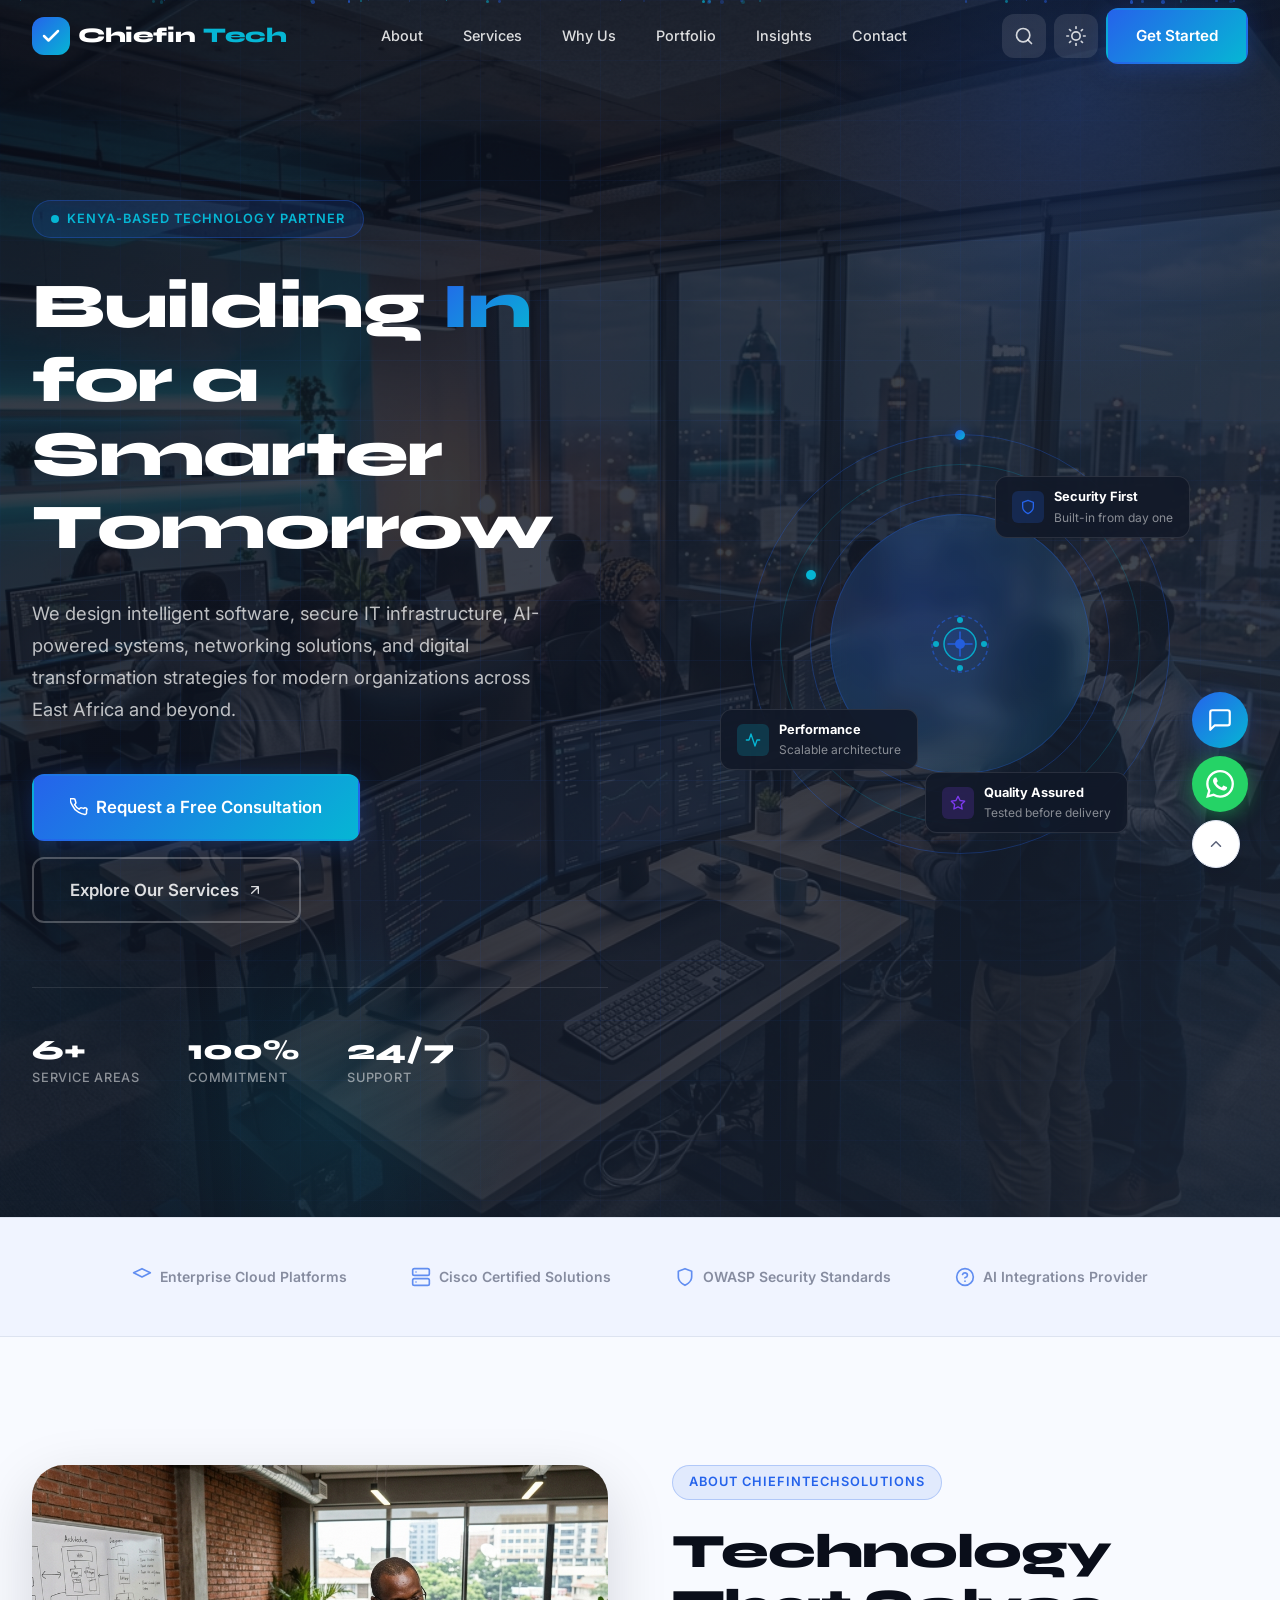
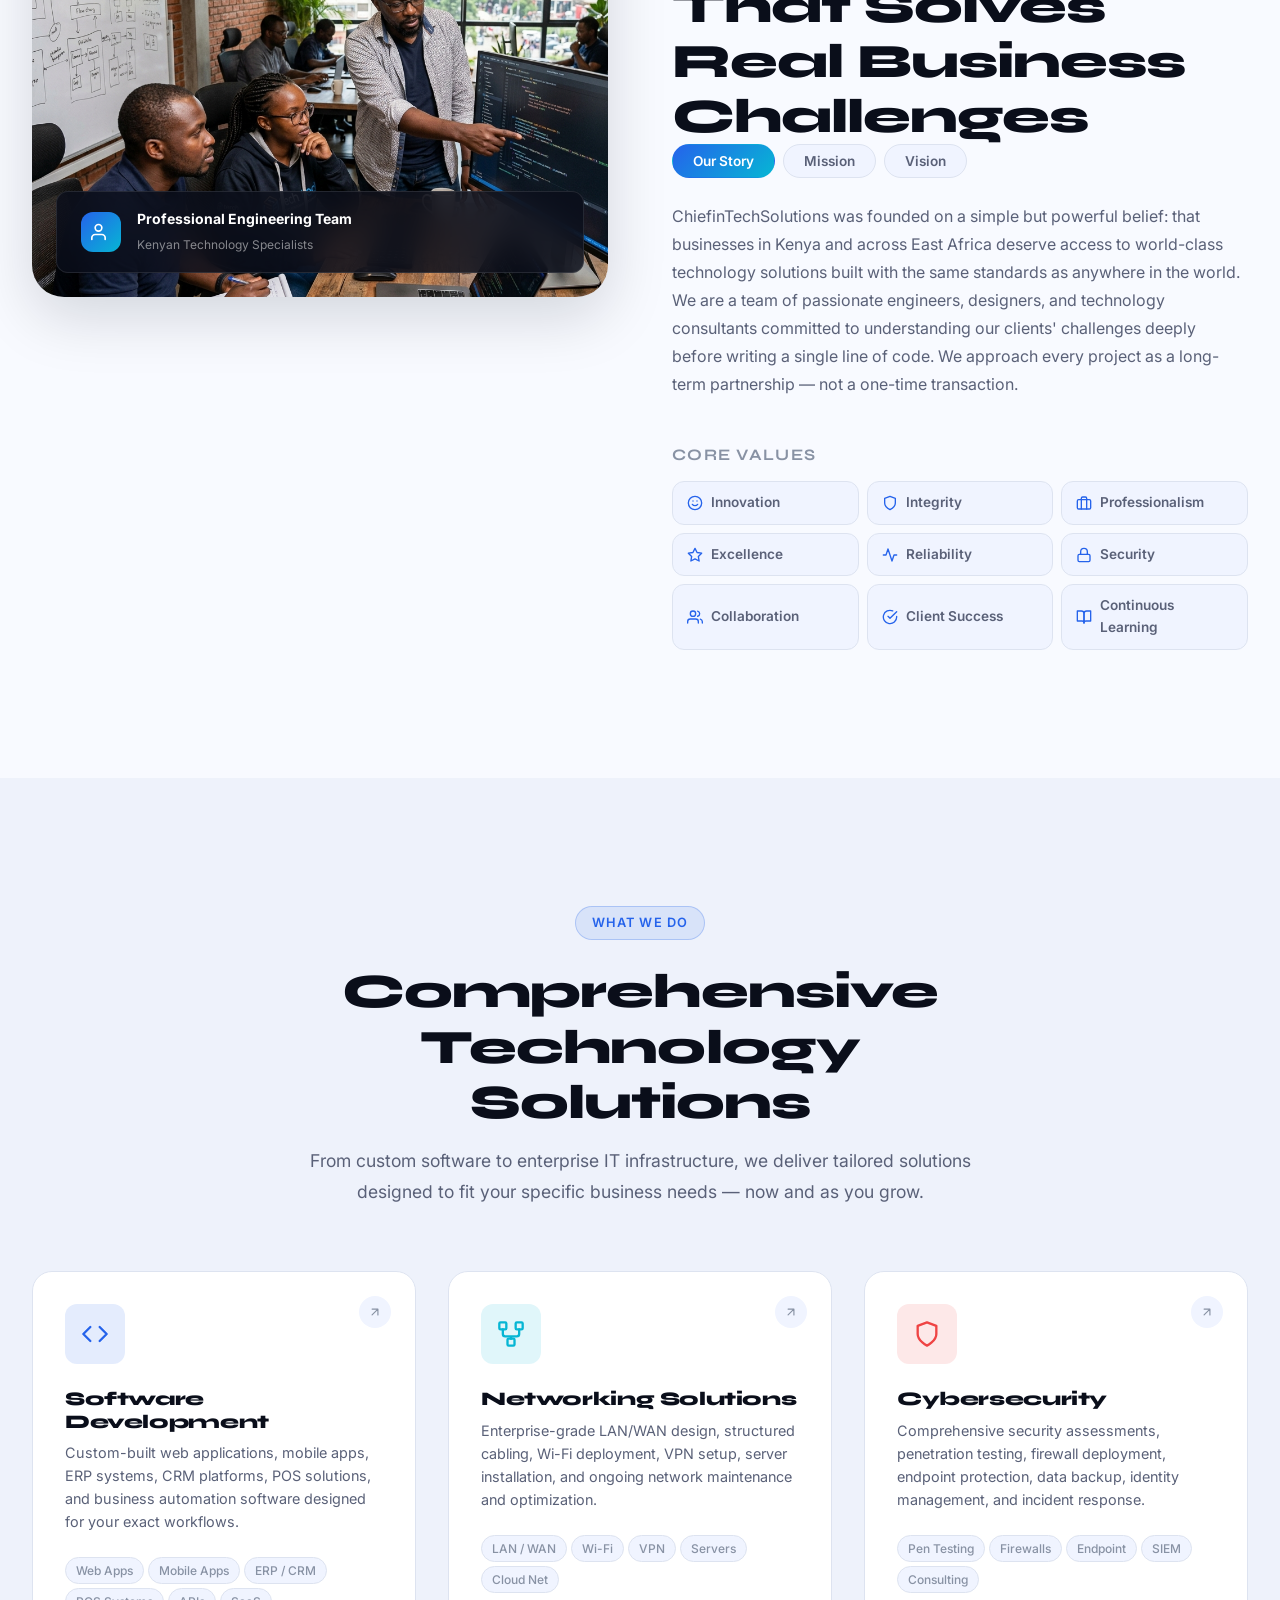
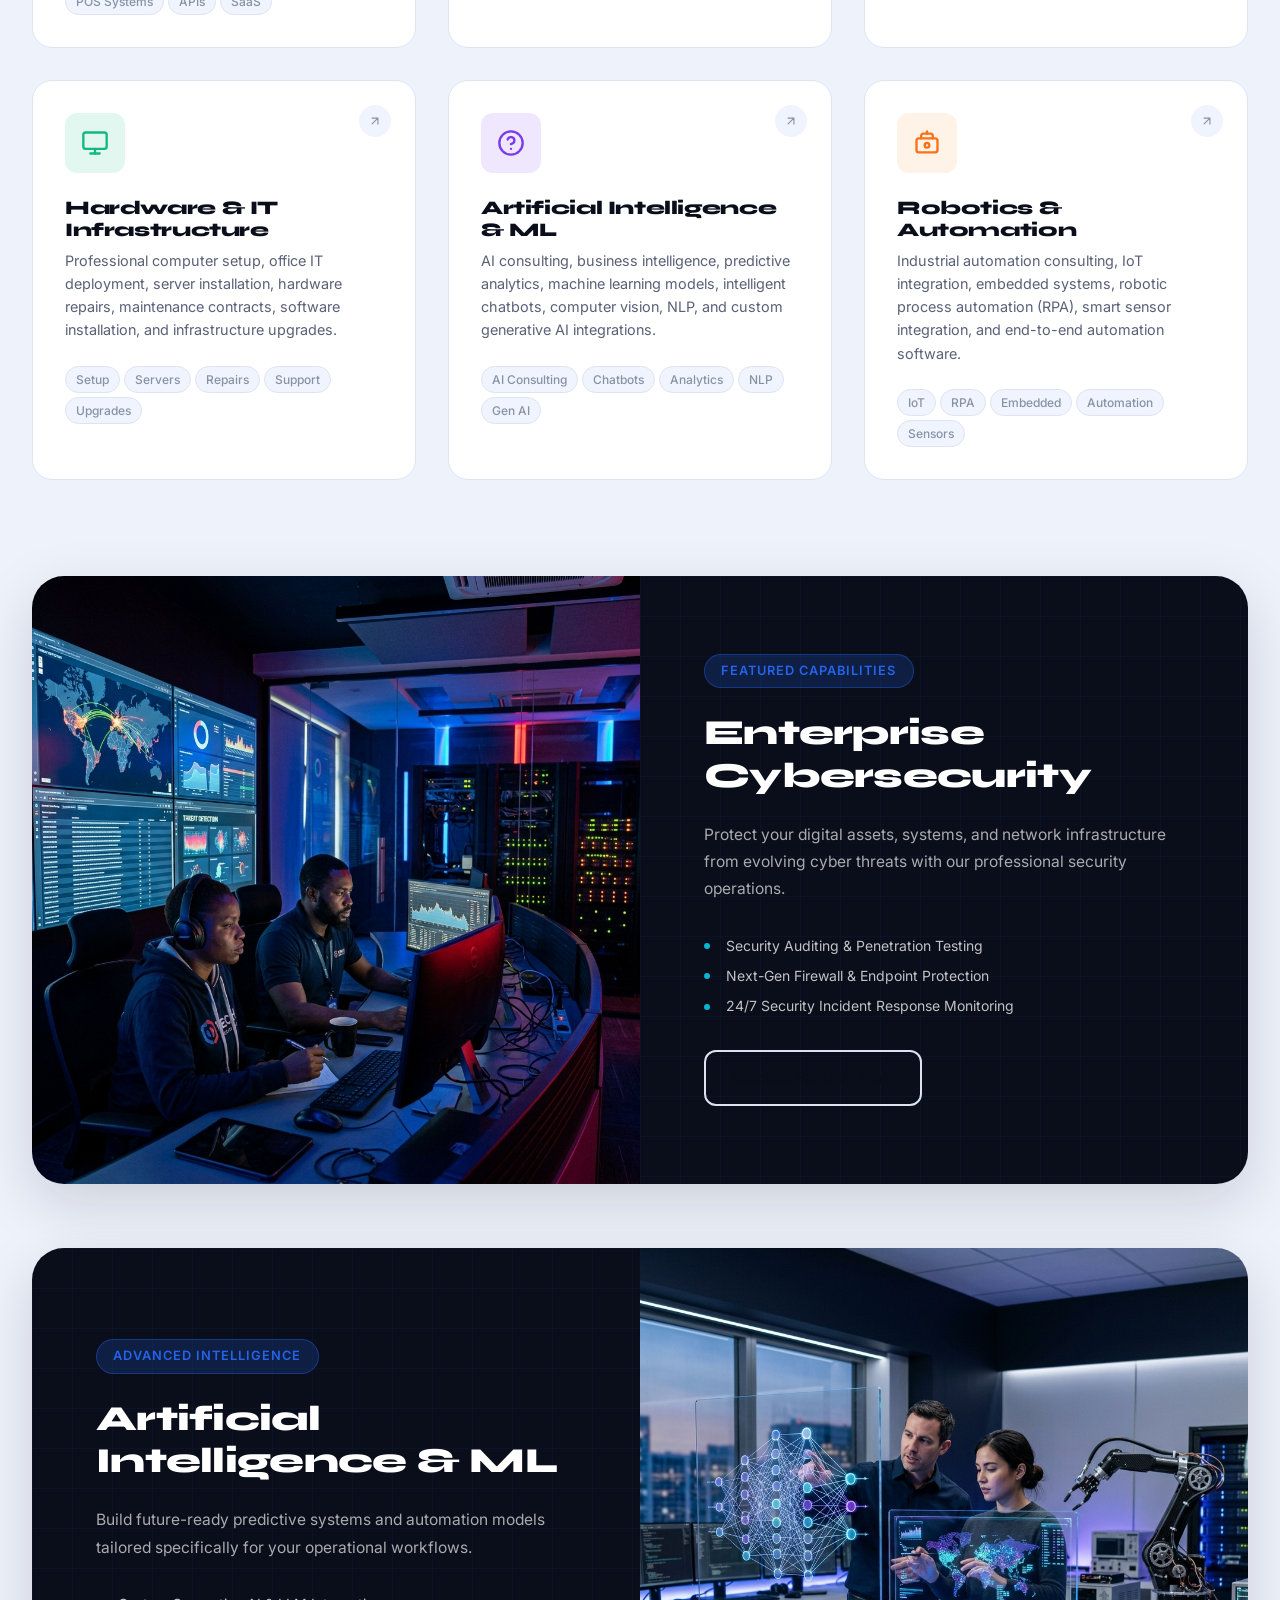
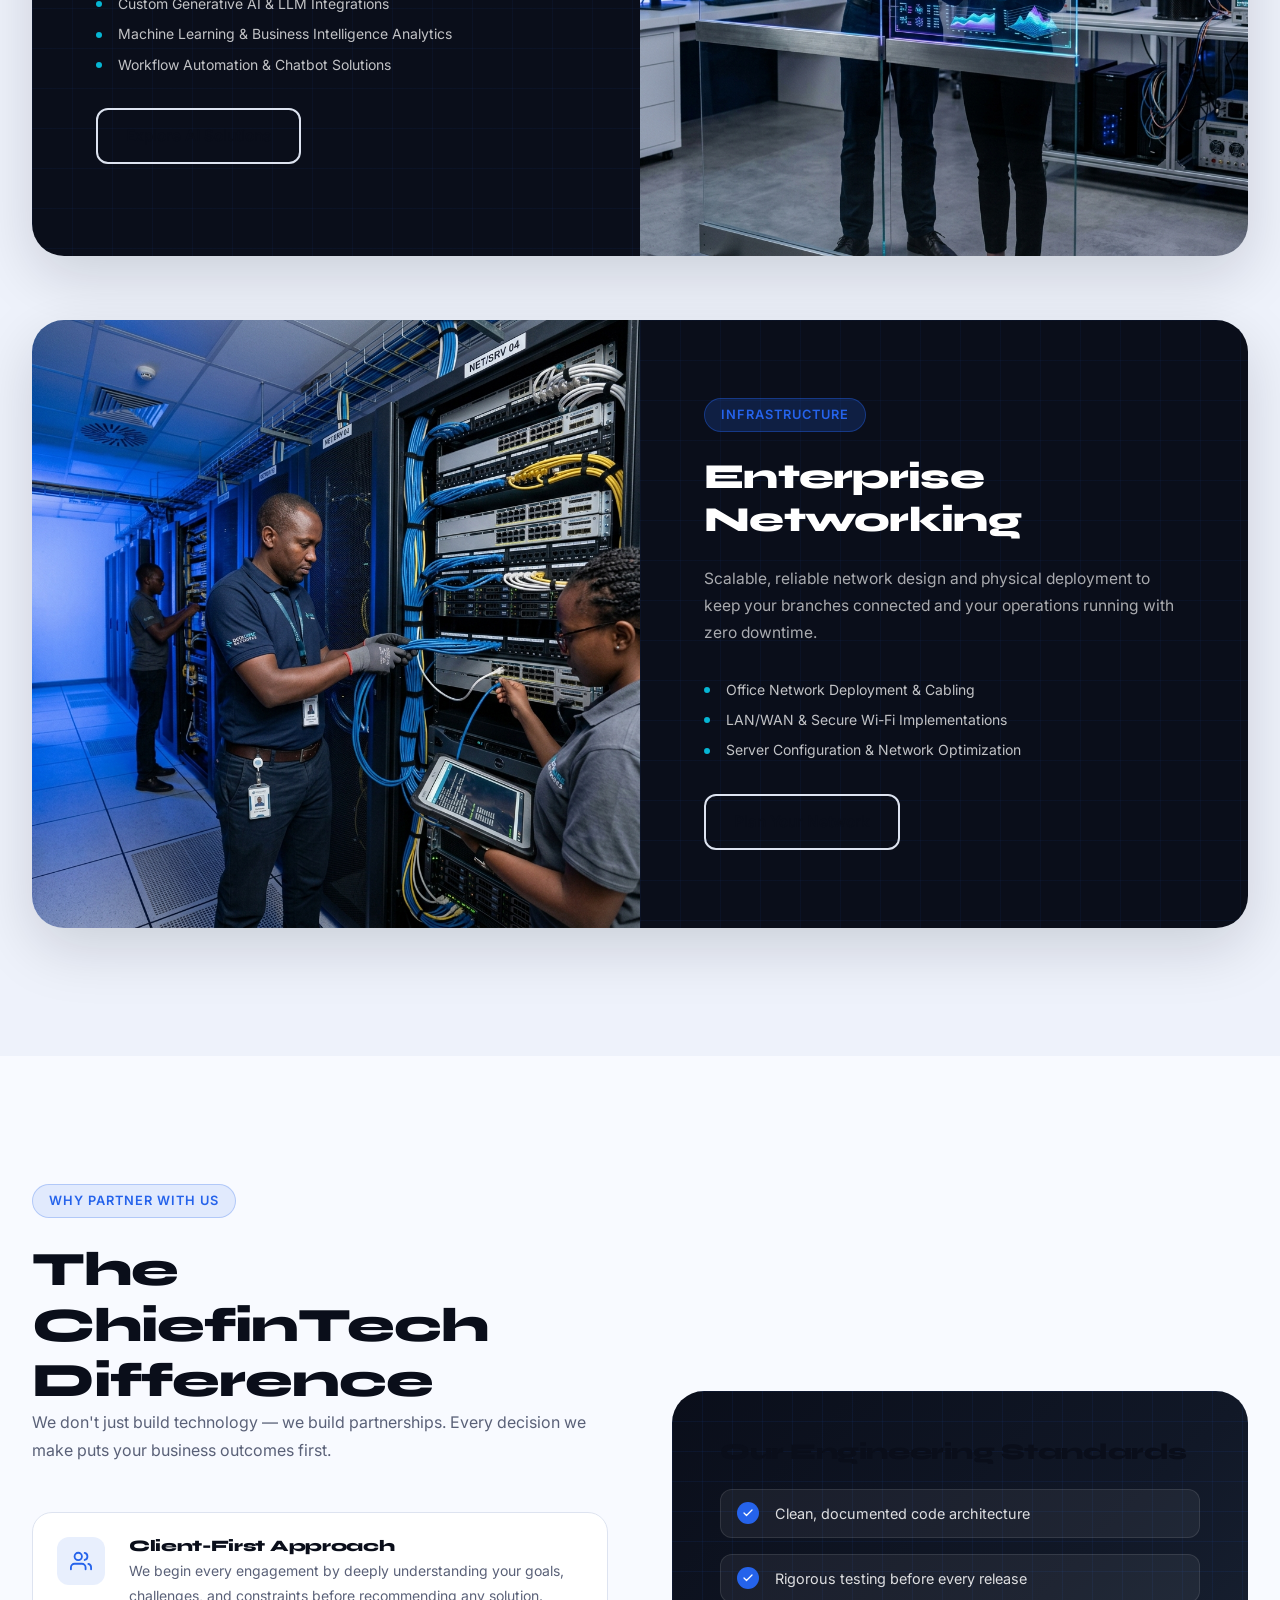
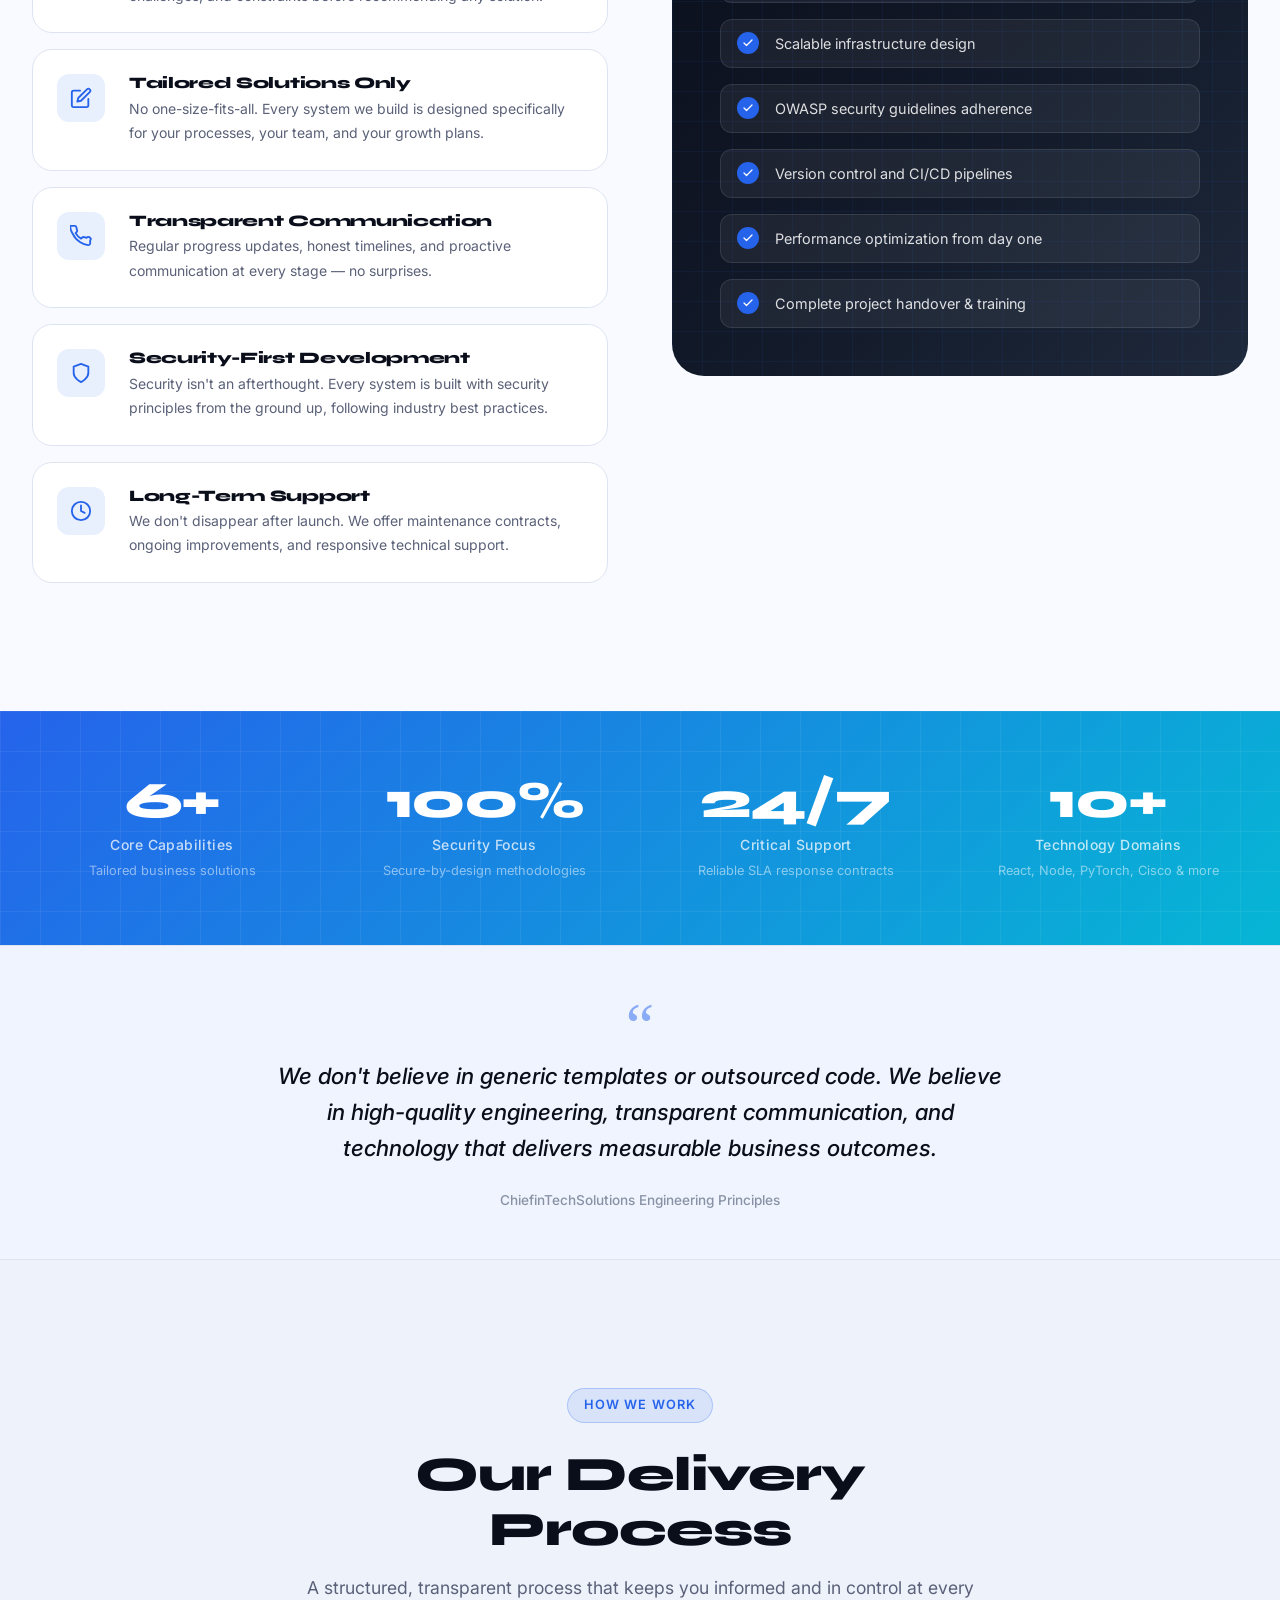
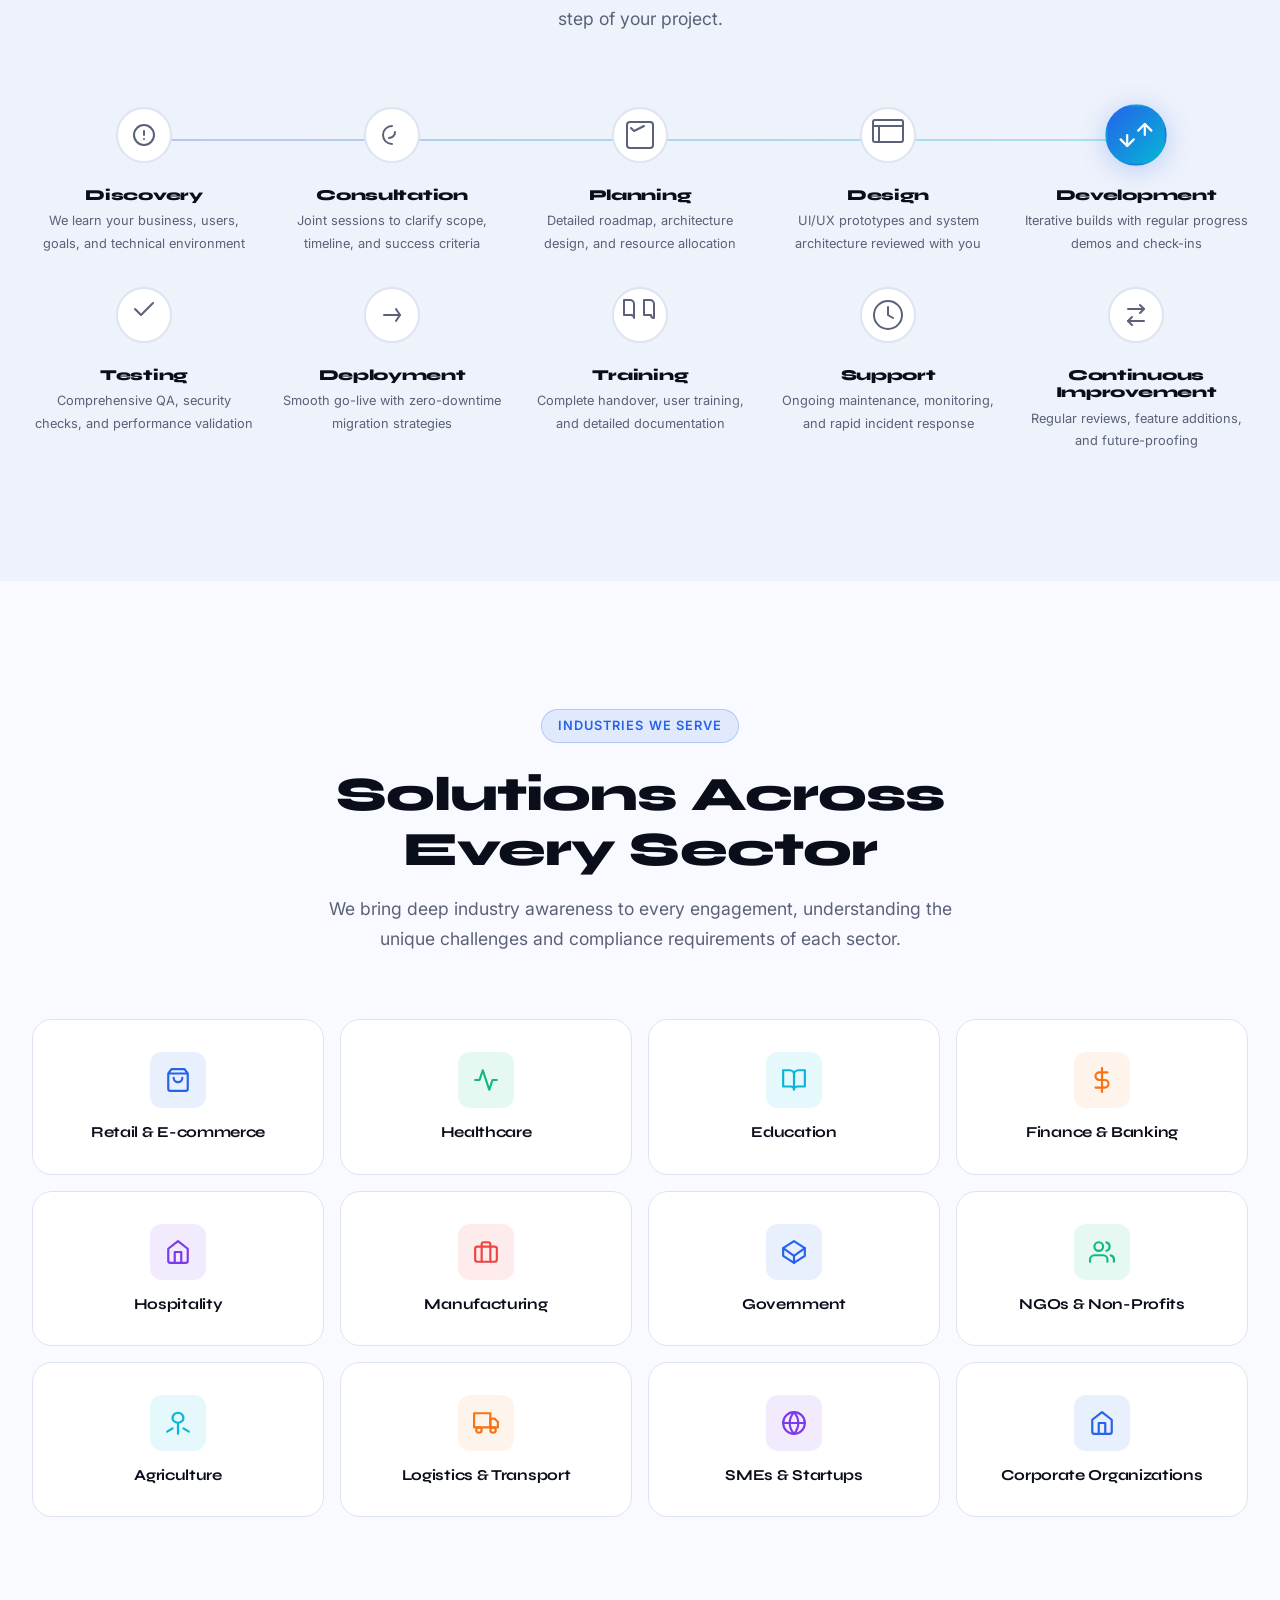
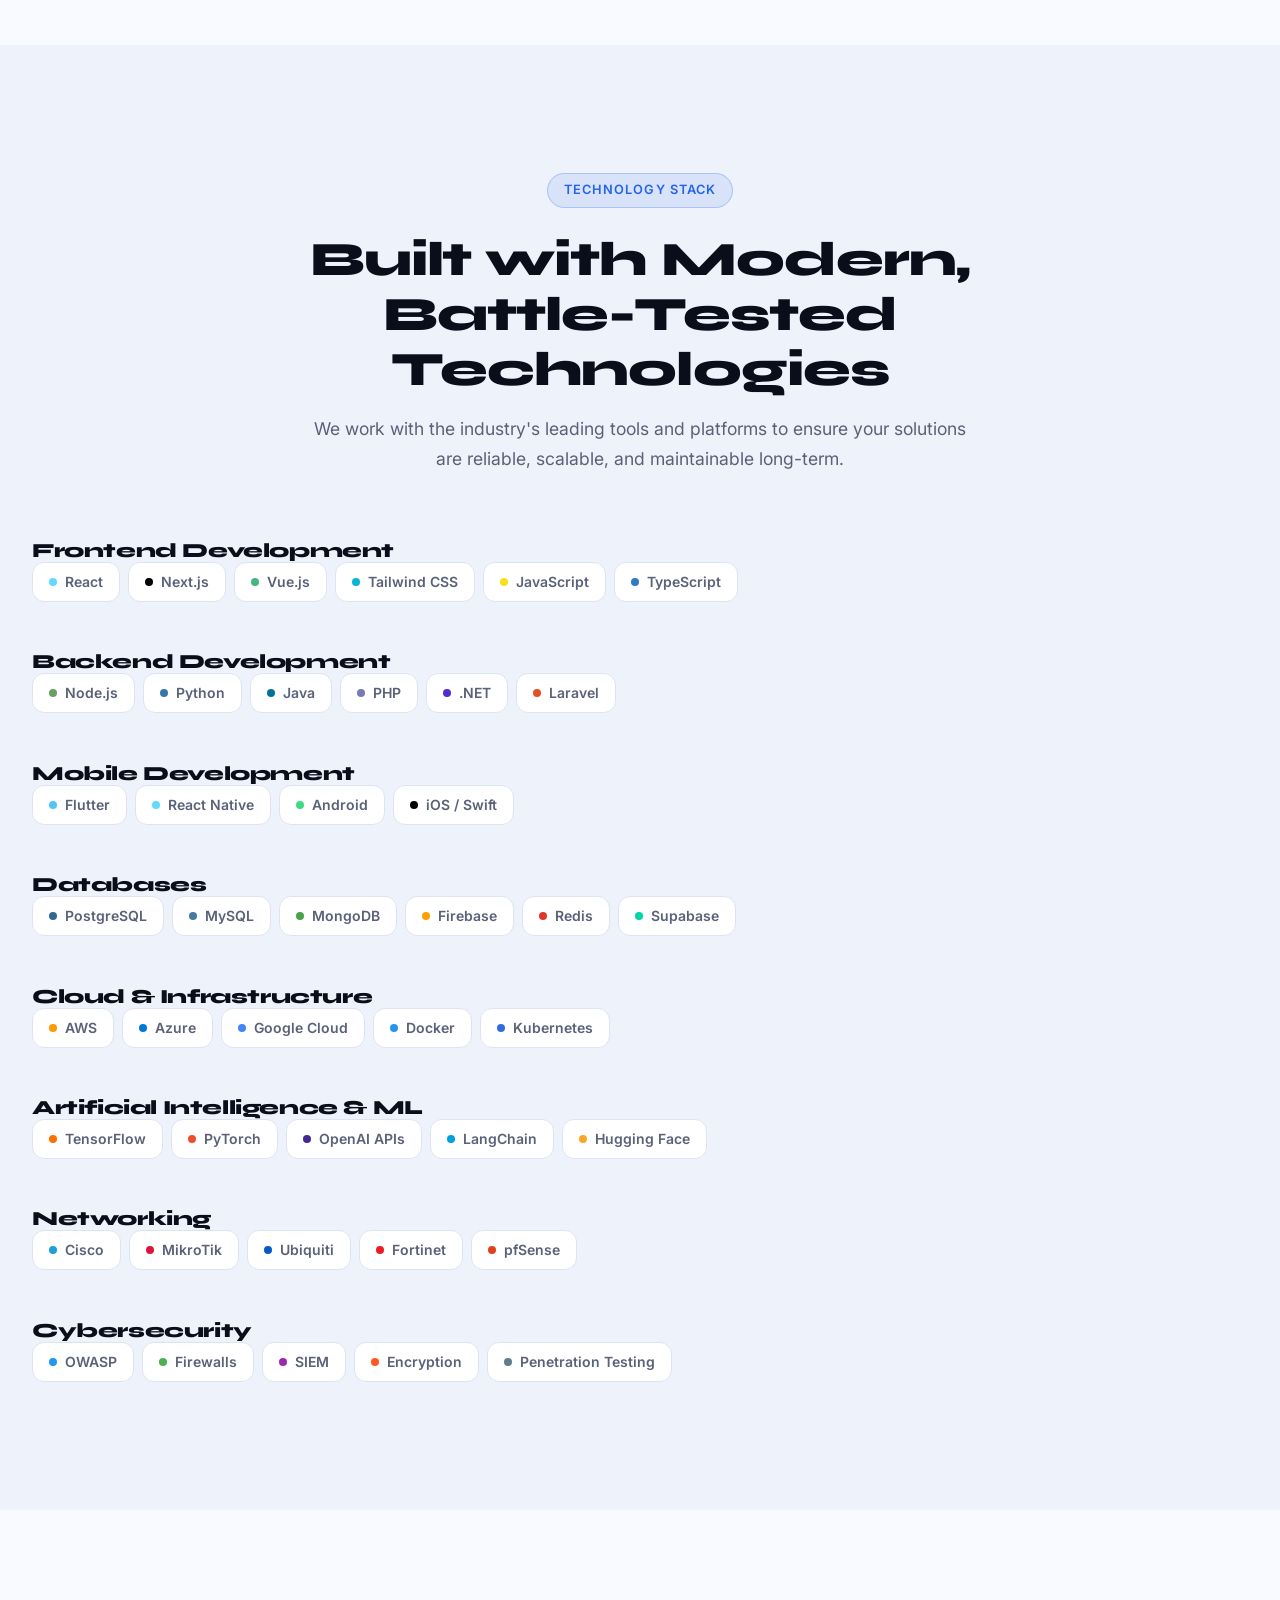
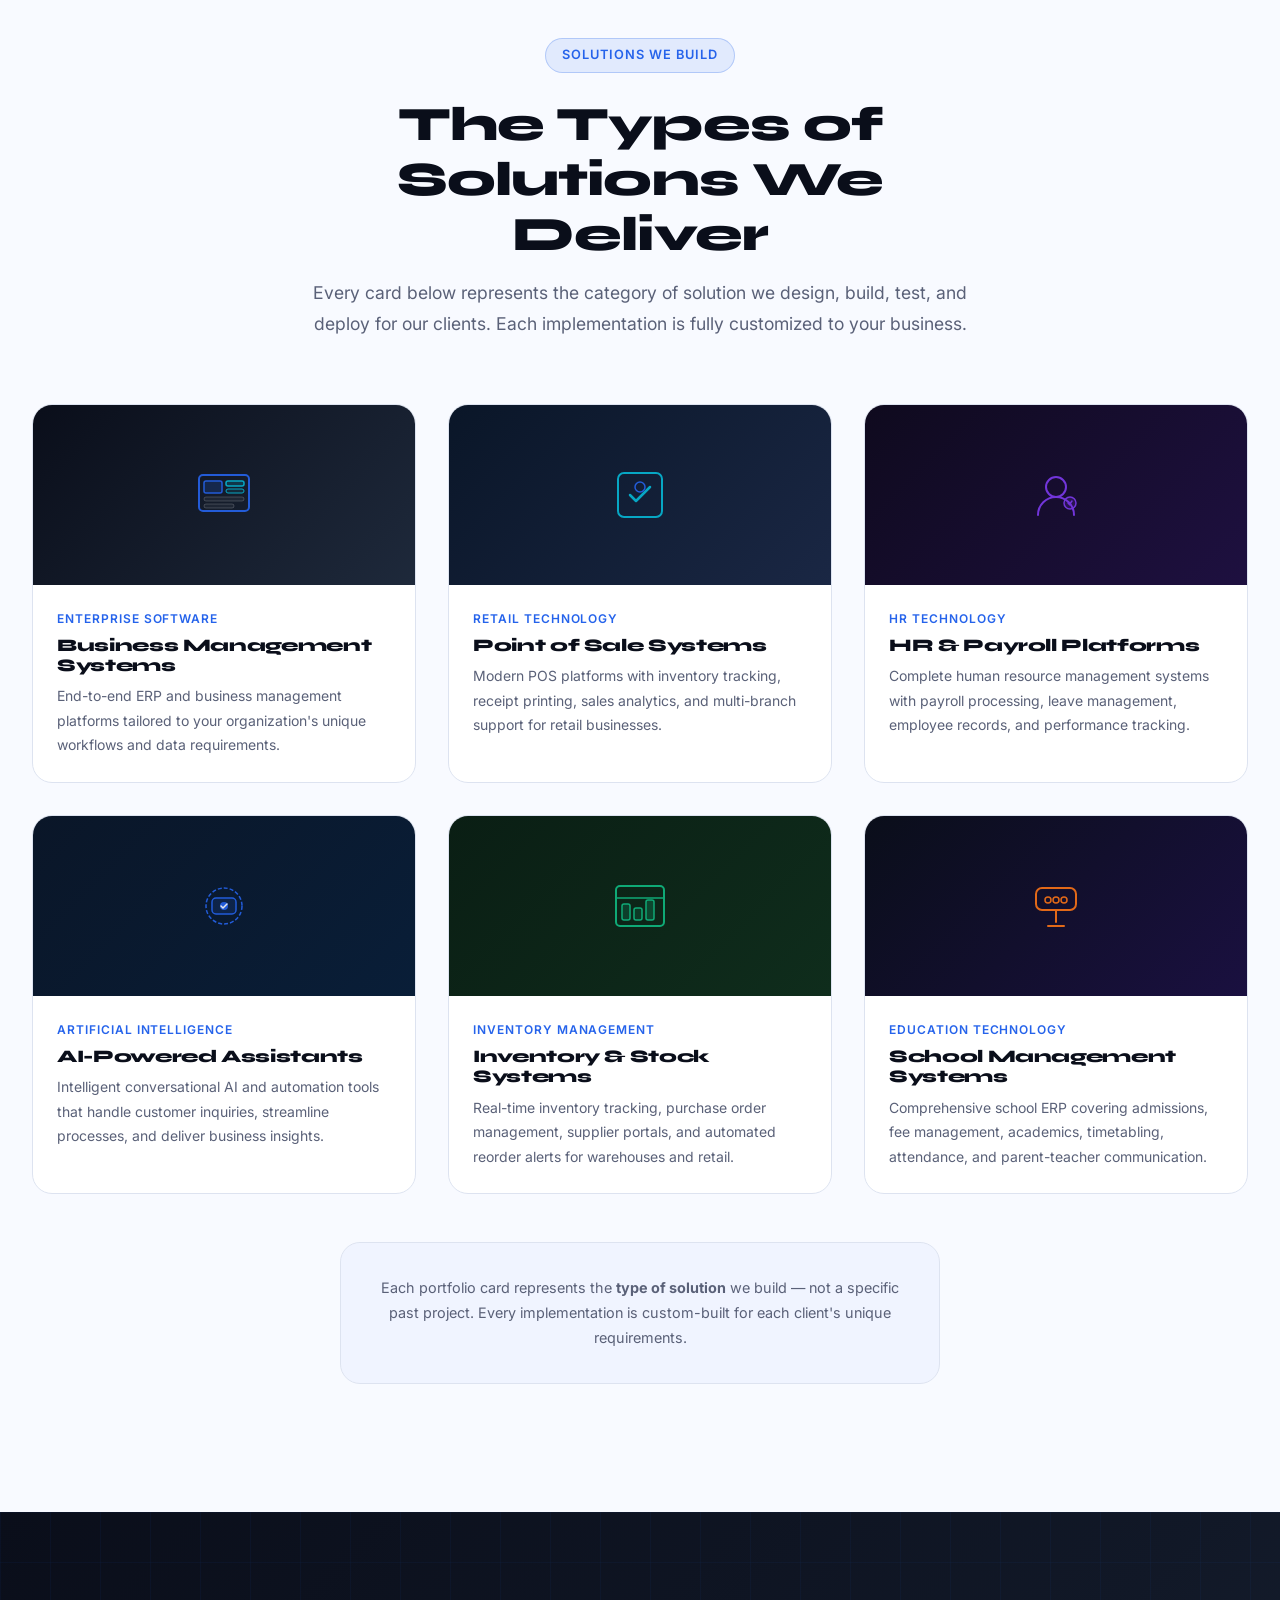
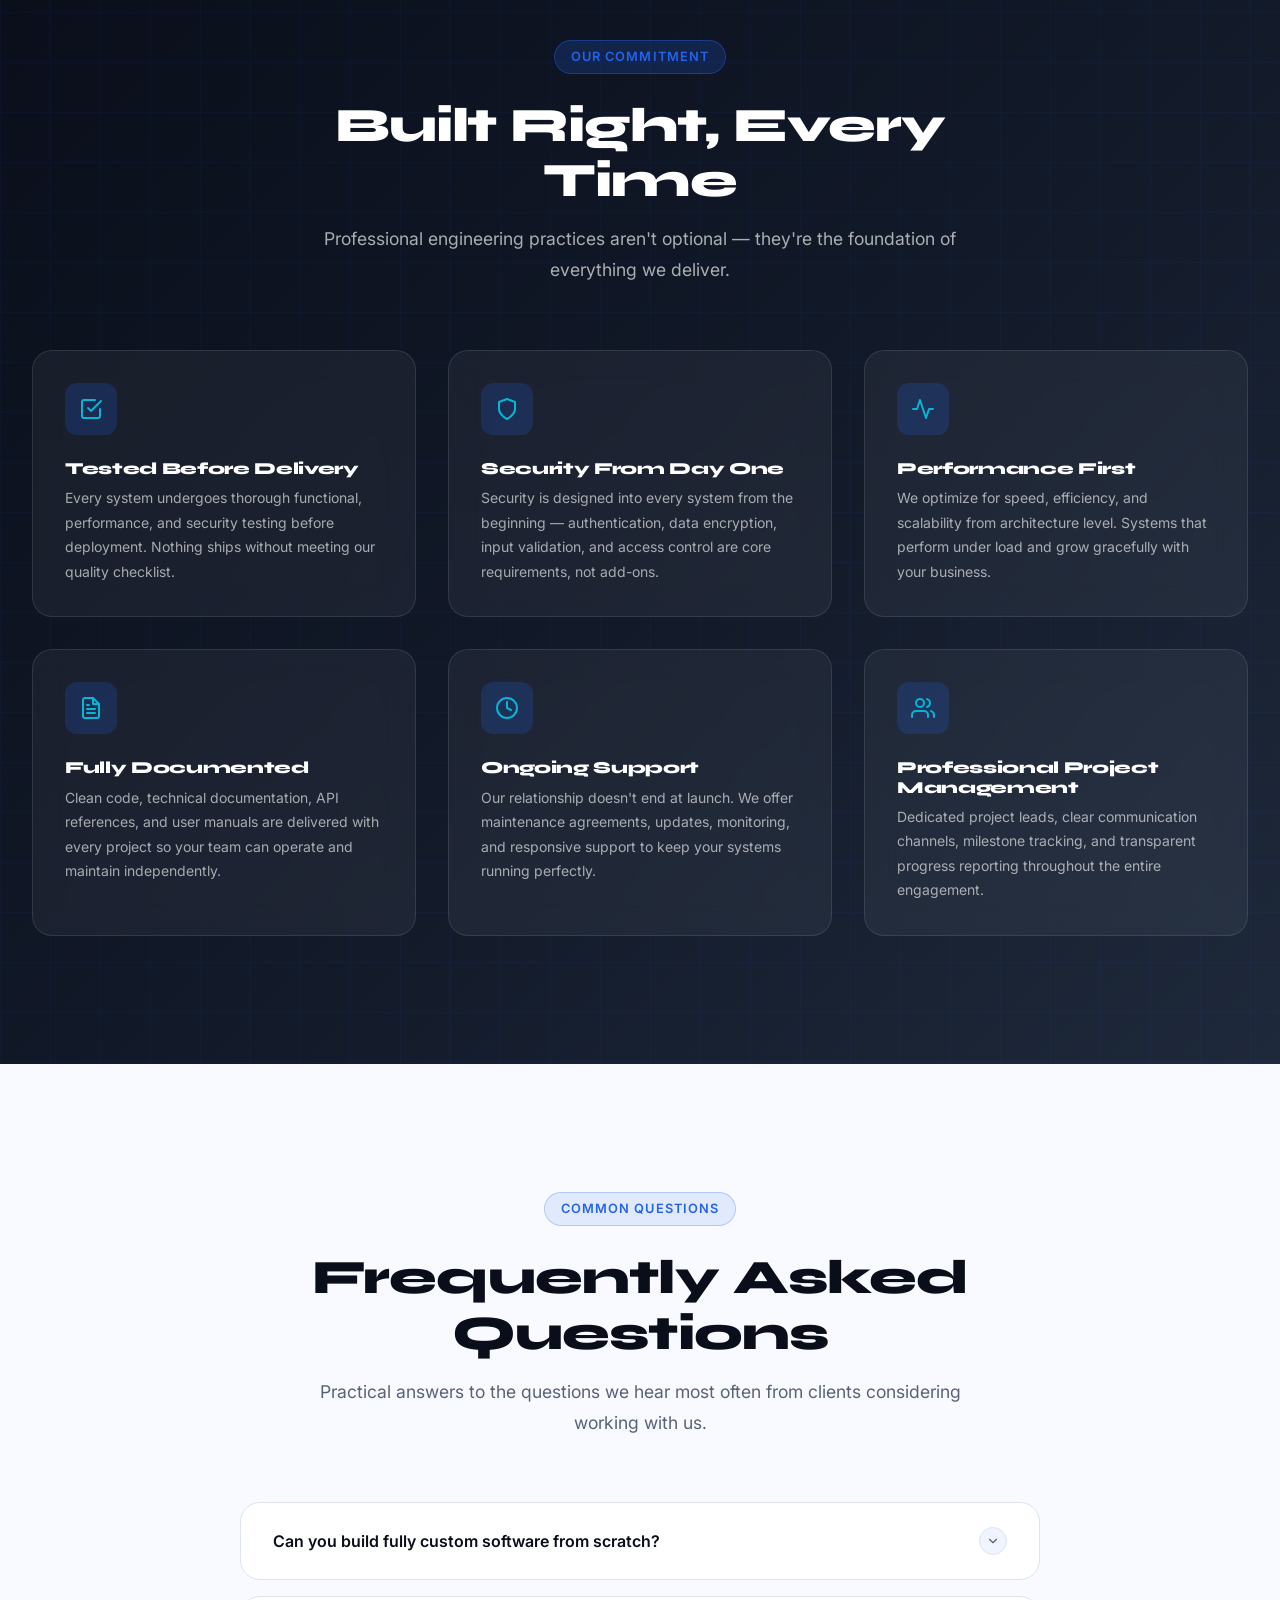
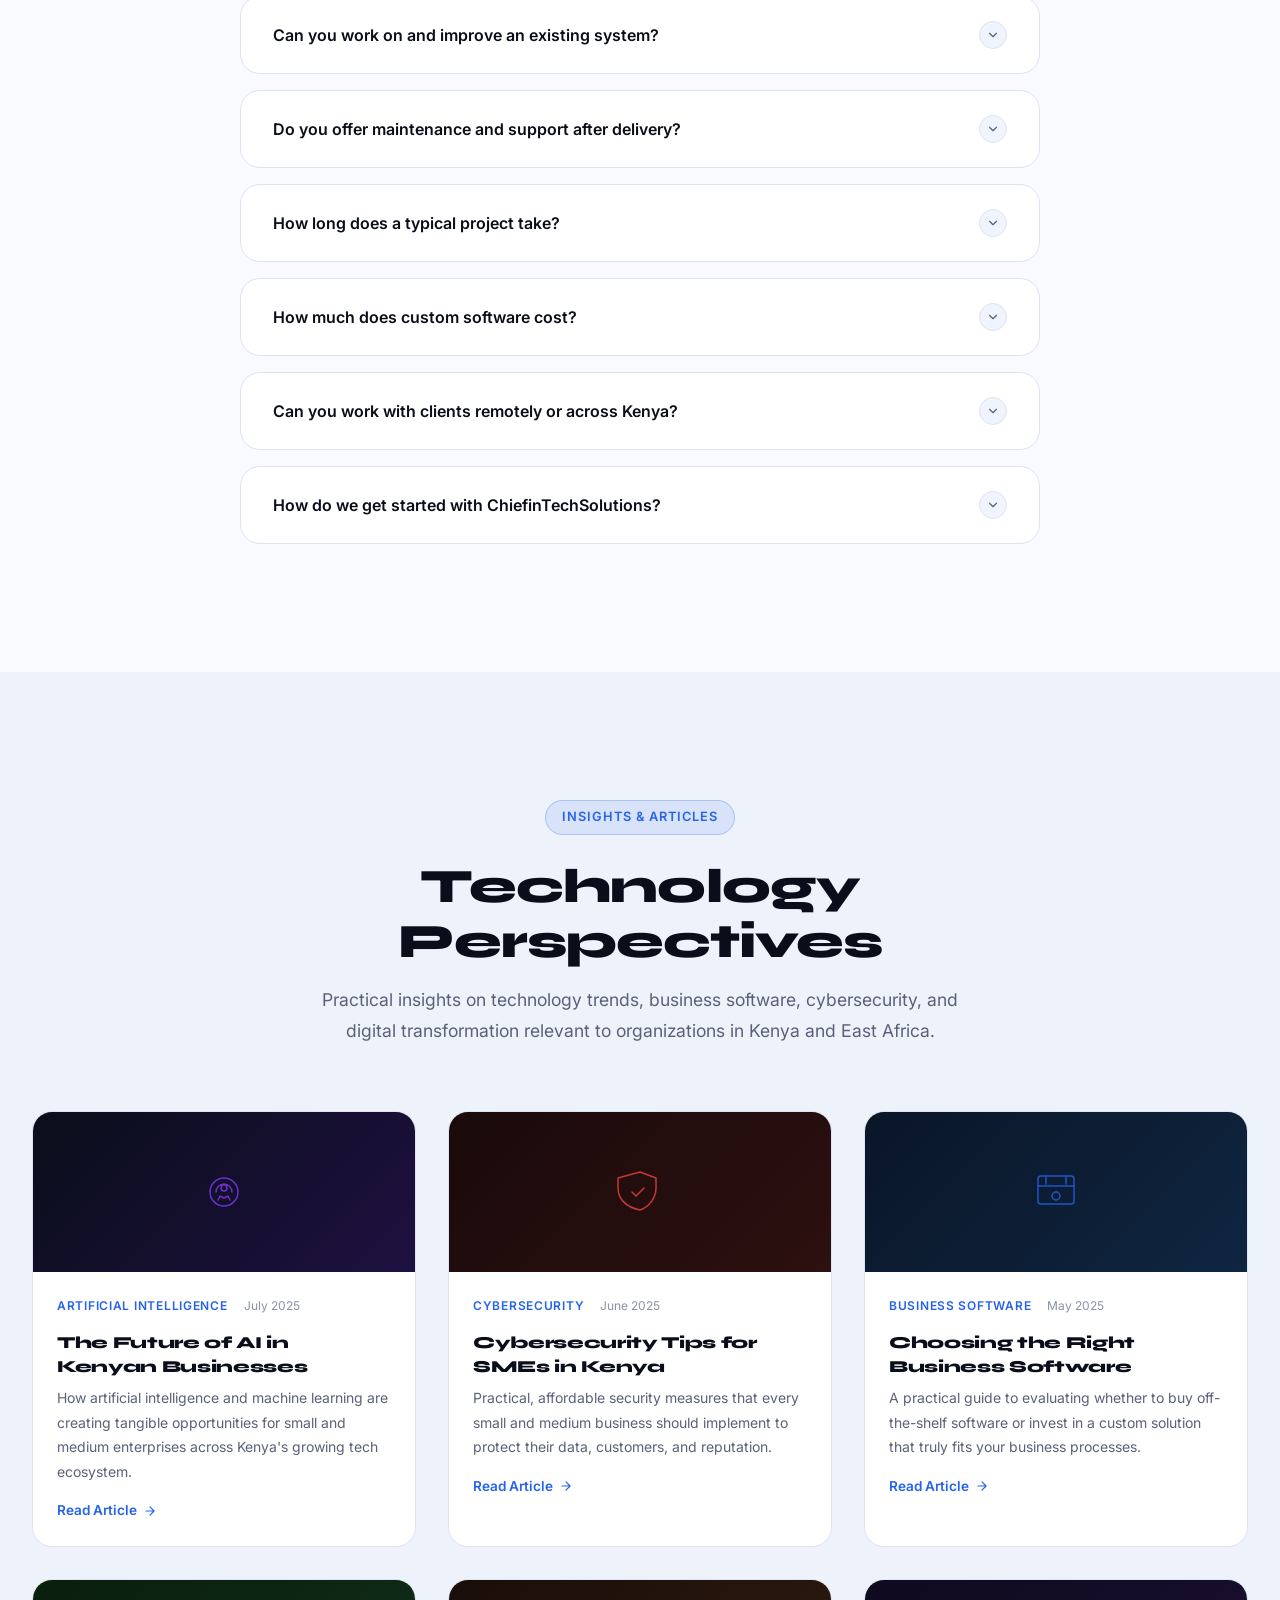
==== index.html @ 6965e2b1 "🚀 Initial commit — ChiefinTechSolutions premium website - Full responsive landing page (index.html) " ====
<!DOCTYPE html>
<html lang="en" data-theme="dark">
<head>
  <meta charset="UTF-8" />
  <meta name="viewport" content="width=device-width, initial-scale=1.0" />
  <meta name="description" content="ChiefinTechSolutions — A Kenyan technology company delivering custom software, cybersecurity, AI, networking, and IT infrastructure solutions for modern organizations." />
  <meta name="keywords" content="software development Kenya, cybersecurity Nairobi, IT solutions Kenya, custom software, web development, AI solutions, networking Kenya" />
  <meta property="og:title" content="ChiefinTechSolutions | Technology Solutions for Modern Organizations" />
  <meta property="og:description" content="We design and build intelligent software, secure IT infrastructure, AI systems, and digital transformation solutions for businesses across Kenya." />
  <meta property="og:type" content="website" />
  <title>ChiefinTechSolutions | Technology Solutions for Modern Organizations</title>
  <link rel="stylesheet" href="css/main.css" />
  <link rel="stylesheet" href="css/animations.css" />
  <link rel="icon" type="image/svg+xml" href="data:image/svg+xml,<svg xmlns='http://www.w3.org/2000/svg' viewBox='0 0 32 32'><rect width='32' height='32' rx='8' fill='%232563eb'/><path d='M8 16l6 6 10-12' stroke='white' stroke-width='2.5' stroke-linecap='round' stroke-linejoin='round' fill='none'/></svg>" />
</head>
<body>

<!-- ── Loading Screen ──────────────────────────────────────── -->
<div id="loading-screen" role="status" aria-label="Loading ChiefinTechSolutions">
  <div class="loader-logo">Chiefin<span>Tech</span></div>
  <div class="loader-bar">
    <div class="loader-bar-fill"></div>
  </div>
  <p style="color:rgba(255,255,255,0.35);font-size:0.8rem;font-family:'Inter',sans-serif;">Initializing solutions…</p>
</div>

<!-- ── Navigation ─────────────────────────────────────────── -->
<nav id="navbar" role="navigation" aria-label="Main navigation">
  <div class="nav-container">
    <a href="index.html" class="nav-logo" aria-label="ChiefinTechSolutions Home">
      <div class="logo-icon" aria-hidden="true">
        <svg viewBox="0 0 22 22" fill="none" xmlns="http://www.w3.org/2000/svg">
          <path d="M4 11L8.5 15.5L18 6" stroke="white" stroke-width="2.5" stroke-linecap="round" stroke-linejoin="round"/>
        </svg>
      </div>
      Chiefin<span>Tech</span>
    </a>

    <div class="nav-links" role="list">
      <a href="#about"      class="nav-link" role="listitem">About</a>
      <a href="#services"   class="nav-link" role="listitem">Services</a>
      <a href="#why-us"     class="nav-link" role="listitem">Why Us</a>
      <a href="#portfolio"  class="nav-link" role="listitem">Portfolio</a>
      <a href="#blog"       class="nav-link" role="listitem">Insights</a>
      <a href="#contact"    class="nav-link" role="listitem">Contact</a>
    </div>

    <div class="nav-actions">
      <button id="search-btn" class="theme-toggle" aria-label="Open search">
        <svg viewBox="0 0 24 24" fill="none" stroke="currentColor" stroke-width="2" stroke-linecap="round" stroke-linejoin="round" aria-hidden="true"><circle cx="11" cy="11" r="8"/><path d="M21 21l-4.35-4.35"/></svg>
      </button>
      <button id="theme-toggle" class="theme-toggle" aria-label="Toggle dark/light mode">
        <svg class="icon-sun" viewBox="0 0 24 24" fill="none" stroke="currentColor" stroke-width="2" stroke-linecap="round" stroke-linejoin="round" aria-hidden="true"><circle cx="12" cy="12" r="5"/><line x1="12" y1="1" x2="12" y2="3"/><line x1="12" y1="21" x2="12" y2="23"/><line x1="4.22" y1="4.22" x2="5.64" y2="5.64"/><line x1="18.36" y1="18.36" x2="19.78" y2="19.78"/><line x1="1" y1="12" x2="3" y2="12"/><line x1="21" y1="12" x2="23" y2="12"/><line x1="4.22" y1="19.78" x2="5.64" y2="18.36"/><line x1="18.36" y1="5.64" x2="19.78" y2="4.22"/></svg>
        <svg class="icon-moon" viewBox="0 0 24 24" fill="none" stroke="currentColor" stroke-width="2" stroke-linecap="round" stroke-linejoin="round" aria-hidden="true"><path d="M21 12.79A9 9 0 1111.21 3 7 7 0 0021 12.79z"/></svg>
      </button>
      <a href="#contact" class="btn btn-primary" id="nav-cta" aria-label="Get a free consultation">Get Started</a>
      <button class="nav-hamburger" id="hamburger" aria-label="Toggle mobile menu" aria-expanded="false">
        <span></span><span></span><span></span>
      </button>
    </div>
  </div>
</nav>

<!-- Mobile Menu -->
<div class="nav-mobile" id="nav-mobile" role="menu">
  <a href="#about"     class="nav-link" role="menuitem">About</a>
  <a href="#services"  class="nav-link" role="menuitem">Services</a>
  <a href="#why-us"    class="nav-link" role="menuitem">Why Us</a>
  <a href="#portfolio" class="nav-link" role="menuitem">Portfolio</a>
  <a href="#blog"      class="nav-link" role="menuitem">Insights</a>
  <a href="#contact"   class="nav-link" role="menuitem">Contact</a>
  <a href="#contact"   class="btn btn-primary">Get a Free Consultation</a>
</div>

<!-- ── Hero Section ───────────────────────────────────────── -->
<section id="hero" aria-label="Hero section">
  <div class="hero-photo-bg" aria-hidden="true"></div>
  <div class="hero-bg" aria-hidden="true">
    <div class="hero-grid"></div>
    <div class="hero-glow-1"></div>
    <div class="hero-glow-2"></div>
    <!-- Particles generated by JS -->
    <div class="particles" id="particles"></div>
  </div>

  <div class="hero-content">
    <div class="hero-text">
      <div class="hero-badge">
        <span class="hero-badge-dot" aria-hidden="true"></span>
        Kenya-Based Technology Partner
      </div>

      <h1>Building <span class="highlight">Innovative Technology</span> for a Smarter Tomorrow</h1>

      <p>We design intelligent software, secure IT infrastructure, AI-powered systems, networking solutions, and digital transformation strategies for modern organizations across East Africa and beyond.</p>

      <div class="hero-cta">
        <a href="#contact" class="btn btn-primary btn-lg btn-ripple" id="hero-cta-primary">
          <svg width="18" height="18" viewBox="0 0 24 24" fill="none" stroke="currentColor" stroke-width="2" stroke-linecap="round" stroke-linejoin="round" aria-hidden="true"><path d="M22 16.92v3a2 2 0 01-2.18 2 19.79 19.79 0 01-8.63-3.07A19.5 19.5 0 013.07 9.81a19.79 19.79 0 01-3.07-8.67A2 2 0 012 1h3a2 2 0 012 1.72 12.84 12.84 0 00.7 2.81 2 2 0 01-.45 2.11L6.09 8.91a16 16 0 006 6l1.27-1.27a2 2 0 012.11-.45 12.84 12.84 0 002.81.7A2 2 0 0122 16.92z"/></svg>
          Request a Free Consultation
        </a>
        <a href="#services" class="btn btn-outline btn-lg">
          Explore Our Services
          <svg width="16" height="16" viewBox="0 0 24 24" fill="none" stroke="currentColor" stroke-width="2" stroke-linecap="round" stroke-linejoin="round" aria-hidden="true"><path d="M7 17L17 7M17 7H7M17 7v10"/></svg>
        </a>
      </div>

      <div class="hero-stats" aria-label="Company highlights">
        <div class="hero-stat">
          <div class="hero-stat-value">6+</div>
          <div class="hero-stat-label">Service Areas</div>
        </div>
        <div class="hero-stat">
          <div class="hero-stat-value">100%</div>
          <div class="hero-stat-label">Commitment</div>
        </div>
        <div class="hero-stat">
          <div class="hero-stat-value">24/7</div>
          <div class="hero-stat-label">Support</div>
        </div>
      </div>
    </div>

    <div class="hero-visual" aria-hidden="true">
      <div class="hero-orb">
        <div class="hero-orb-ring"><span class="hero-orb-dot"></span></div>
        <div class="hero-orb-ring"><span class="hero-orb-dot"></span></div>
        <div class="hero-orb-ring"><span class="hero-orb-dot"></span></div>
        <div class="hero-orb-core">
          <!-- Tech circuit SVG -->
          <svg viewBox="0 0 80 80" fill="none" xmlns="http://www.w3.org/2000/svg">
            <circle cx="40" cy="40" r="28" stroke="#2563eb" stroke-width="1.5" stroke-dasharray="4 3" opacity="0.6"/>
            <circle cx="40" cy="40" r="16" fill="rgba(37,99,235,0.15)" stroke="#06b6d4" stroke-width="1.5"/>
            <path d="M28 40h24M40 28v24" stroke="#2563eb" stroke-width="1.5" stroke-linecap="round"/>
            <circle cx="40" cy="40" r="5" fill="#2563eb"/>
            <circle cx="64" cy="40" r="3" fill="#06b6d4"/>
            <circle cx="40" cy="16" r="3" fill="#06b6d4"/>
            <circle cx="16" cy="40" r="3" fill="#06b6d4"/>
            <circle cx="40" cy="64" r="3" fill="#06b6d4"/>
          </svg>
        </div>

        <!-- Floating info cards -->
        <div class="hero-float-card">
          <div class="hfc-icon" style="background:rgba(37,99,235,0.2);">
            <svg width="16" height="16" viewBox="0 0 24 24" fill="none" stroke="#2563eb" stroke-width="2" stroke-linecap="round" stroke-linejoin="round"><path d="M12 22s8-4 8-10V5l-8-3-8 3v7c0 6 8 10 8 10z"/></svg>
          </div>
          <div class="hfc-text">
            <strong>Security First</strong>
            <span>Built-in from day one</span>
          </div>
        </div>

        <div class="hero-float-card">
          <div class="hfc-icon" style="background:rgba(6,182,212,0.2);">
            <svg width="16" height="16" viewBox="0 0 24 24" fill="none" stroke="#06b6d4" stroke-width="2" stroke-linecap="round" stroke-linejoin="round"><polyline points="22 12 18 12 15 21 9 3 6 12 2 12"/></svg>
          </div>
          <div class="hfc-text">
            <strong>Performance</strong>
            <span>Scalable architecture</span>
          </div>
        </div>

        <div class="hero-float-card">
          <div class="hfc-icon" style="background:rgba(124,58,237,0.2);">
            <svg width="16" height="16" viewBox="0 0 24 24" fill="none" stroke="#7c3aed" stroke-width="2" stroke-linecap="round" stroke-linejoin="round"><polygon points="12 2 15.09 8.26 22 9.27 17 14.14 18.18 21.02 12 17.77 5.82 21.02 7 14.14 2 9.27 8.91 8.26 12 2"/></svg>
          </div>
          <div class="hfc-text">
            <strong>Quality Assured</strong>
            <span>Tested before delivery</span>
          </div>
        </div>
      </div>
    </div>
  </div>
</section>

<!-- ── Trust Strip ────────────────────────────────────────── -->
<section class="trust-strip" aria-label="Technology Partnerships">
  <div class="trust-strip-inner">
    <div class="trust-item">
      <svg viewBox="0 0 24 24" fill="none" stroke="currentColor" stroke-width="2" stroke-linecap="round" stroke-linejoin="round" aria-hidden="true"><polygon points="12 2 2 7 12 12 22 7 12 2"/></svg>
      <span>Enterprise Cloud Platforms</span>
    </div>
    <div class="trust-item">
      <svg viewBox="0 0 24 24" fill="none" stroke="currentColor" stroke-width="2" stroke-linecap="round" stroke-linejoin="round" aria-hidden="true"><rect x="2" y="2" width="20" height="8" rx="2" ry="2"/><rect x="2" y="14" width="20" height="8" rx="2" ry="2"/><line x1="6" y1="6" x2="6.01" y2="6"/><line x1="6" y1="18" x2="6.01" y2="18"/></svg>
      <span>Cisco Certified Solutions</span>
    </div>
    <div class="trust-item">
      <svg viewBox="0 0 24 24" fill="none" stroke="currentColor" stroke-width="2" stroke-linecap="round" stroke-linejoin="round" aria-hidden="true"><path d="M12 22s8-4 8-10V5l-8-3-8 3v7c0 6 8 10 8 10z"/></svg>
      <span>OWASP Security Standards</span>
    </div>
    <div class="trust-item">
      <svg viewBox="0 0 24 24" fill="none" stroke="currentColor" stroke-width="2" stroke-linecap="round" stroke-linejoin="round" aria-hidden="true"><path d="M9.09 9a3 3 0 015.83 1c0 2-3 3-3 3M12 17h.01"/><circle cx="12" cy="12" r="10"/></svg>
      <span>AI Integrations Provider</span>
    </div>
  </div>
</section>

<!-- ── About Section ───────────────────────────────────────── -->
<section id="about" class="section" aria-labelledby="about-heading">
  <div class="container">
    <div class="about-grid">
      <div class="about-visual reveal-left">
        <div class="about-photo-frame">
          <img src="assets/software_dev.png" alt="ChiefinTechSolutions engineering team collaborating in Nairobi workspace" loading="lazy" />
          <div class="about-photo-badge" aria-hidden="true">
            <div class="about-photo-badge-icon">
              <svg viewBox="0 0 24 24" fill="none" stroke="currentColor" stroke-width="2" stroke-linecap="round" stroke-linejoin="round"><path d="M17 21v-2a4 4 0 00-4-4H5a4 4 0 00-4 4v2"/><circle cx="9" cy="7" r="4"/></svg>
            </div>
            <div class="about-photo-badge-text">
              <strong>Professional Engineering Team</strong>
              <span>Kenyan Technology Specialists</span>
            </div>
          </div>
        </div>
      </div>

      <div class="about-content reveal-right">
        <div class="section-badge">About ChiefinTechSolutions</div>
        <h2 id="about-heading">Technology That Solves Real Business Challenges</h2>

        <div class="mv-tabs" role="tablist">
          <button class="mv-tab active" role="tab" aria-selected="true" data-tab="story">Our Story</button>
          <button class="mv-tab" role="tab" aria-selected="false" data-tab="mission">Mission</button>
          <button class="mv-tab" role="tab" aria-selected="false" data-tab="vision">Vision</button>
        </div>

        <div class="mv-panel active" id="tab-story" role="tabpanel">
          <p>ChiefinTechSolutions was founded on a simple but powerful belief: that businesses in Kenya and across East Africa deserve access to world-class technology solutions built with the same standards as anywhere in the world.</p>
          <p>We are a team of passionate engineers, designers, and technology consultants committed to understanding our clients' challenges deeply before writing a single line of code. We approach every project as a long-term partnership — not a one-time transaction.</p>
        </div>

        <div class="mv-panel" id="tab-mission" role="tabpanel">
          <p>To empower businesses, institutions, and organizations with innovative, secure, and scalable technology solutions that solve real-world challenges, improve operational efficiency, and enable sustainable growth — delivered with honesty, professionalism, and a deep commitment to quality.</p>
        </div>

        <div class="mv-panel" id="tab-vision" role="tabpanel">
          <p>To be the most trusted technology partner for organizations across East Africa and beyond — known for technical excellence, client-centered delivery, honest communication, and building systems that stand the test of time.</p>
        </div>

        <div class="about-values">
          <h4>Core Values</h4>
          <div class="values-grid stagger-children">
            <div class="value-item">
              <svg viewBox="0 0 24 24" fill="none" stroke="currentColor" stroke-width="2" stroke-linecap="round" stroke-linejoin="round" aria-hidden="true"><circle cx="12" cy="12" r="10"/><path d="M8 14s1.5 2 4 2 4-2 4-2"/><line x1="9" y1="9" x2="9.01" y2="9"/><line x1="15" y1="9" x2="15.01" y2="9"/></svg>
              Innovation
            </div>
            <div class="value-item">
              <svg viewBox="0 0 24 24" fill="none" stroke="currentColor" stroke-width="2" stroke-linecap="round" stroke-linejoin="round" aria-hidden="true"><path d="M12 22s8-4 8-10V5l-8-3-8 3v7c0 6 8 10 8 10z"/></svg>
              Integrity
            </div>
            <div class="value-item">
              <svg viewBox="0 0 24 24" fill="none" stroke="currentColor" stroke-width="2" stroke-linecap="round" stroke-linejoin="round" aria-hidden="true"><rect x="2" y="7" width="20" height="14" rx="2" ry="2"/><path d="M16 21V5a2 2 0 00-2-2h-4a2 2 0 00-2 2v16"/></svg>
              Professionalism
            </div>
            <div class="value-item">
              <svg viewBox="0 0 24 24" fill="none" stroke="currentColor" stroke-width="2" stroke-linecap="round" stroke-linejoin="round" aria-hidden="true"><polygon points="12 2 15.09 8.26 22 9.27 17 14.14 18.18 21.02 12 17.77 5.82 21.02 7 14.14 2 9.27 8.91 8.26 12 2"/></svg>
              Excellence
            </div>
            <div class="value-item">
              <svg viewBox="0 0 24 24" fill="none" stroke="currentColor" stroke-width="2" stroke-linecap="round" stroke-linejoin="round" aria-hidden="true"><polyline points="22 12 18 12 15 21 9 3 6 12 2 12"/></svg>
              Reliability
            </div>
            <div class="value-item">
              <svg viewBox="0 0 24 24" fill="none" stroke="currentColor" stroke-width="2" stroke-linecap="round" stroke-linejoin="round" aria-hidden="true"><rect x="3" y="11" width="18" height="11" rx="2" ry="2"/><path d="M7 11V7a5 5 0 0110 0v4"/></svg>
              Security
            </div>
            <div class="value-item">
              <svg viewBox="0 0 24 24" fill="none" stroke="currentColor" stroke-width="2" stroke-linecap="round" stroke-linejoin="round" aria-hidden="true"><path d="M17 21v-2a4 4 0 00-4-4H5a4 4 0 00-4 4v2"/><circle cx="9" cy="7" r="4"/><path d="M23 21v-2a4 4 0 00-3-3.87M16 3.13a4 4 0 010 7.75"/></svg>
              Collaboration
            </div>
            <div class="value-item">
              <svg viewBox="0 0 24 24" fill="none" stroke="currentColor" stroke-width="2" stroke-linecap="round" stroke-linejoin="round" aria-hidden="true"><path d="M22 11.08V12a10 10 0 11-5.93-9.14"/><polyline points="22 4 12 14.01 9 11.01"/></svg>
              Client Success
            </div>
            <div class="value-item">
              <svg viewBox="0 0 24 24" fill="none" stroke="currentColor" stroke-width="2" stroke-linecap="round" stroke-linejoin="round" aria-hidden="true"><path d="M2 3h6a4 4 0 014 4v14a3 3 0 00-3-3H2z"/><path d="M22 3h-6a4 4 0 00-4 4v14a3 3 0 013-3h7z"/></svg>
              Continuous Learning
            </div>
          </div>
        </div>
      </div>
    </div>
  </div>
</section>

<!-- ── Services Section ────────────────────────────────────── -->
<section id="services" class="section" aria-labelledby="services-heading">
  <div class="container">
    <div class="section-header reveal">
      <div class="section-badge">What We Do</div>
      <h2 id="services-heading">Comprehensive Technology Solutions</h2>
      <p>From custom software to enterprise IT infrastructure, we deliver tailored solutions designed to fit your specific business needs — now and as you grow.</p>
    </div>

    <div class="services-grid stagger-children">

      <!-- Software Development -->
      <div class="service-card card-glow reveal">
        <div class="service-arrow" aria-hidden="true">
          <svg viewBox="0 0 24 24" fill="none" stroke="currentColor" stroke-width="2" stroke-linecap="round" stroke-linejoin="round"><path d="M7 17L17 7M17 7H7M17 7v10"/></svg>
        </div>
        <div class="service-icon" style="background:rgba(37,99,235,0.12);">
          <svg viewBox="0 0 24 24" fill="none" stroke="#2563eb" stroke-width="2" stroke-linecap="round" stroke-linejoin="round" aria-hidden="true"><polyline points="16 18 22 12 16 6"/><polyline points="8 6 2 12 8 18"/></svg>
        </div>
        <h3>Software Development</h3>
        <p>Custom-built web applications, mobile apps, ERP systems, CRM platforms, POS solutions, and business automation software designed for your exact workflows.</p>
        <div class="service-tags">
          <span class="service-tag">Web Apps</span>
          <span class="service-tag">Mobile Apps</span>
          <span class="service-tag">ERP / CRM</span>
          <span class="service-tag">POS Systems</span>
          <span class="service-tag">APIs</span>
          <span class="service-tag">SaaS</span>
        </div>
      </div>

      <!-- Networking -->
      <div class="service-card card-glow reveal reveal-delay-1">
        <div class="service-arrow" aria-hidden="true">
          <svg viewBox="0 0 24 24" fill="none" stroke="currentColor" stroke-width="2" stroke-linecap="round" stroke-linejoin="round"><path d="M7 17L17 7M17 7H7M17 7v10"/></svg>
        </div>
        <div class="service-icon" style="background:rgba(6,182,212,0.12);">
          <svg viewBox="0 0 24 24" fill="none" stroke="#06b6d4" stroke-width="2" stroke-linecap="round" stroke-linejoin="round" aria-hidden="true"><rect x="2" y="2" width="6" height="6" rx="1"/><rect x="16" y="2" width="6" height="6" rx="1"/><rect x="9" y="16" width="6" height="6" rx="1"/><path d="M5 8v4c0 1.1.9 2 2 2h10a2 2 0 002-2V8M12 14v2"/></svg>
        </div>
        <h3>Networking Solutions</h3>
        <p>Enterprise-grade LAN/WAN design, structured cabling, Wi-Fi deployment, VPN setup, server installation, and ongoing network maintenance and optimization.</p>
        <div class="service-tags">
          <span class="service-tag">LAN / WAN</span>
          <span class="service-tag">Wi-Fi</span>
          <span class="service-tag">VPN</span>
          <span class="service-tag">Servers</span>
          <span class="service-tag">Cloud Net</span>
        </div>
      </div>

      <!-- Cybersecurity -->
      <div class="service-card card-glow reveal reveal-delay-2">
        <div class="service-arrow" aria-hidden="true">
          <svg viewBox="0 0 24 24" fill="none" stroke="currentColor" stroke-width="2" stroke-linecap="round" stroke-linejoin="round"><path d="M7 17L17 7M17 7H7M17 7v10"/></svg>
        </div>
        <div class="service-icon" style="background:rgba(239,68,68,0.12);">
          <svg viewBox="0 0 24 24" fill="none" stroke="#ef4444" stroke-width="2" stroke-linecap="round" stroke-linejoin="round" aria-hidden="true"><path d="M12 22s8-4 8-10V5l-8-3-8 3v7c0 6 8 10 8 10z"/></svg>
        </div>
        <h3>Cybersecurity</h3>
        <p>Comprehensive security assessments, penetration testing, firewall deployment, endpoint protection, data backup, identity management, and incident response.</p>
        <div class="service-tags">
          <span class="service-tag">Pen Testing</span>
          <span class="service-tag">Firewalls</span>
          <span class="service-tag">Endpoint</span>
          <span class="service-tag">SIEM</span>
          <span class="service-tag">Consulting</span>
        </div>
      </div>

      <!-- Hardware & IT Infrastructure -->
      <div class="service-card card-glow reveal reveal-delay-3">
        <div class="service-arrow" aria-hidden="true">
          <svg viewBox="0 0 24 24" fill="none" stroke="currentColor" stroke-width="2" stroke-linecap="round" stroke-linejoin="round"><path d="M7 17L17 7M17 7H7M17 7v10"/></svg>
        </div>
        <div class="service-icon" style="background:rgba(16,185,129,0.12);">
          <svg viewBox="0 0 24 24" fill="none" stroke="#10b981" stroke-width="2" stroke-linecap="round" stroke-linejoin="round" aria-hidden="true"><rect x="2" y="3" width="20" height="14" rx="2" ry="2"/><line x1="8" y1="21" x2="16" y2="21"/><line x1="12" y1="17" x2="12" y2="21"/></svg>
        </div>
        <h3>Hardware &amp; IT Infrastructure</h3>
        <p>Professional computer setup, office IT deployment, server installation, hardware repairs, maintenance contracts, software installation, and infrastructure upgrades.</p>
        <div class="service-tags">
          <span class="service-tag">Setup</span>
          <span class="service-tag">Servers</span>
          <span class="service-tag">Repairs</span>
          <span class="service-tag">Support</span>
          <span class="service-tag">Upgrades</span>
        </div>
      </div>

      <!-- AI & Machine Learning -->
      <div class="service-card card-glow reveal reveal-delay-4">
        <div class="service-arrow" aria-hidden="true">
          <svg viewBox="0 0 24 24" fill="none" stroke="currentColor" stroke-width="2" stroke-linecap="round" stroke-linejoin="round"><path d="M7 17L17 7M17 7H7M17 7v10"/></svg>
        </div>
        <div class="service-icon" style="background:rgba(124,58,237,0.12);">
          <svg viewBox="0 0 24 24" fill="none" stroke="#7c3aed" stroke-width="2" stroke-linecap="round" stroke-linejoin="round" aria-hidden="true"><path d="M9.09 9a3 3 0 015.83 1c0 2-3 3-3 3M12 17h.01"/><circle cx="12" cy="12" r="10"/></svg>
        </div>
        <h3>Artificial Intelligence &amp; ML</h3>
        <p>AI consulting, business intelligence, predictive analytics, machine learning models, intelligent chatbots, computer vision, NLP, and custom generative AI integrations.</p>
        <div class="service-tags">
          <span class="service-tag">AI Consulting</span>
          <span class="service-tag">Chatbots</span>
          <span class="service-tag">Analytics</span>
          <span class="service-tag">NLP</span>
          <span class="service-tag">Gen AI</span>
        </div>
      </div>

      <!-- Robotics & Automation -->
      <div class="service-card card-glow reveal reveal-delay-5">
        <div class="service-arrow" aria-hidden="true">
          <svg viewBox="0 0 24 24" fill="none" stroke="currentColor" stroke-width="2" stroke-linecap="round" stroke-linejoin="round"><path d="M7 17L17 7M17 7H7M17 7v10"/></svg>
        </div>
        <div class="service-icon" style="background:rgba(251,146,60,0.12);">
          <svg viewBox="0 0 24 24" fill="none" stroke="#f97316" stroke-width="2" stroke-linecap="round" stroke-linejoin="round" aria-hidden="true"><rect x="3" y="8" width="18" height="12" rx="2"/><path d="M7 8V6a2 2 0 012-2h6a2 2 0 012 2v2"/><circle cx="12" cy="14" r="2"/><line x1="12" y1="4" x2="12" y2="2"/></svg>
        </div>
        <h3>Robotics &amp; Automation</h3>
        <p>Industrial automation consulting, IoT integration, embedded systems, robotic process automation (RPA), smart sensor integration, and end-to-end automation software.</p>
        <div class="service-tags">
          <span class="service-tag">IoT</span>
          <span class="service-tag">RPA</span>
          <span class="service-tag">Embedded</span>
          <span class="service-tag">Automation</span>
          <span class="service-tag">Sensors</span>
        </div>
      </div>
    </div>

    <!-- Highlighted Services Showcase -->
    <div class="services-showcase-container reveal" style="margin-top: var(--space-4xl); display: flex; flex-direction: column; gap: var(--space-3xl);">
        
        <!-- Cybersecurity Showcase -->
        <div class="service-showcase">
          <div class="service-showcase-photo">
            <img src="assets/cybersecurity.png" alt="Cybersecurity operations center" loading="lazy" />
          </div>
          <div class="service-showcase-body">
            <div class="section-badge">Featured Capabilities</div>
            <h3>Enterprise Cybersecurity</h3>
            <p>Protect your digital assets, systems, and network infrastructure from evolving cyber threats with our professional security operations.</p>
            <div class="service-showcase-features">
              <div class="showcase-feature"><span class="showcase-dot"></span> Security Auditing &amp; Penetration Testing</div>
              <div class="showcase-feature"><span class="showcase-dot"></span> Next-Gen Firewall &amp; Endpoint Protection</div>
              <div class="showcase-feature"><span class="showcase-dot"></span> 24/7 Security Incident Response Monitoring</div>
            </div>
            <a href="#contact" class="btn btn-outline" style="width: fit-content;">Discuss Security Plan</a>
          </div>
        </div>

        <!-- AI & ML Showcase -->
        <div class="service-showcase">
          <div class="service-showcase-body">
            <div class="section-badge">Advanced Intelligence</div>
            <h3>Artificial Intelligence &amp; ML</h3>
            <p>Build future-ready predictive systems and automation models tailored specifically for your operational workflows.</p>
            <div class="service-showcase-features">
              <div class="showcase-feature"><span class="showcase-dot"></span> Custom Generative AI &amp; LLM Integrations</div>
              <div class="showcase-feature"><span class="showcase-dot"></span> Machine Learning &amp; Business Intelligence Analytics</div>
              <div class="showcase-feature"><span class="showcase-dot"></span> Workflow Automation &amp; Chatbot Solutions</div>
            </div>
            <a href="#contact" class="btn btn-outline" style="width: fit-content;">Explore AI Solutions</a>
          </div>
          <div class="service-showcase-photo">
            <img src="assets/ai_lab.png" alt="AI &amp; Machine Learning Laboratory" loading="lazy" />
          </div>
        </div>

        <!-- Networking Showcase -->
        <div class="service-showcase">
          <div class="service-showcase-photo">
            <img src="assets/networking.png" alt="Networking datacenter deployment" loading="lazy" />
          </div>
          <div class="service-showcase-body">
            <div class="section-badge">Infrastructure</div>
            <h3>Enterprise Networking</h3>
            <p>Scalable, reliable network design and physical deployment to keep your branches connected and your operations running with zero downtime.</p>
            <div class="service-showcase-features">
              <div class="showcase-feature"><span class="showcase-dot"></span> Office Network Deployment &amp; Cabling</div>
              <div class="showcase-feature"><span class="showcase-dot"></span> LAN/WAN &amp; Secure Wi-Fi Implementations</div>
              <div class="showcase-feature"><span class="showcase-dot"></span> Server Configuration &amp; Network Optimization</div>
            </div>
            <a href="#contact" class="btn btn-outline" style="width: fit-content;">Plan Your Network</a>
          </div>
        </div>

      </div>
    </div>
  </section>

<!-- ── Why Choose Us ───────────────────────────────────────── -->
<section id="why-us" class="section" aria-labelledby="why-heading">
  <div class="container">
    <div class="why-grid">
      <div class="reveal-left">
        <div class="section-badge">Why Partner With Us</div>
        <h2 id="why-heading">The ChiefinTech Difference</h2>
        <p style="margin-bottom:var(--space-2xl);">We don't just build technology — we build partnerships. Every decision we make puts your business outcomes first.</p>

        <div class="why-list">
          <div class="why-item">
            <div class="why-icon">
              <svg viewBox="0 0 24 24" fill="none" stroke="currentColor" stroke-width="2" stroke-linecap="round" stroke-linejoin="round" aria-hidden="true"><path d="M17 21v-2a4 4 0 00-4-4H5a4 4 0 00-4 4v2"/><circle cx="9" cy="7" r="4"/><path d="M23 21v-2a4 4 0 00-3-3.87M16 3.13a4 4 0 010 7.75"/></svg>
            </div>
            <div class="why-text">
              <h4>Client-First Approach</h4>
              <p>We begin every engagement by deeply understanding your goals, challenges, and constraints before recommending any solution.</p>
            </div>
          </div>

          <div class="why-item">
            <div class="why-icon">
              <svg viewBox="0 0 24 24" fill="none" stroke="currentColor" stroke-width="2" stroke-linecap="round" stroke-linejoin="round" aria-hidden="true"><path d="M11 4H4a2 2 0 00-2 2v14a2 2 0 002 2h14a2 2 0 002-2v-7"/><path d="M18.5 2.5a2.121 2.121 0 013 3L12 15l-4 1 1-4 9.5-9.5z"/></svg>
            </div>
            <div class="why-text">
              <h4>Tailored Solutions Only</h4>
              <p>No one-size-fits-all. Every system we build is designed specifically for your processes, your team, and your growth plans.</p>
            </div>
          </div>

          <div class="why-item">
            <div class="why-icon">
              <svg viewBox="0 0 24 24" fill="none" stroke="currentColor" stroke-width="2" stroke-linecap="round" stroke-linejoin="round" aria-hidden="true"><path d="M22 16.92v3a2 2 0 01-2.18 2 19.79 19.79 0 01-8.63-3.07A19.5 19.5 0 013.07 9.81a19.79 19.79 0 01-3.07-8.67A2 2 0 012 1h3a2 2 0 012 1.72 12.84 12.84 0 00.7 2.81 2 2 0 01-.45 2.11L6.09 8.91a16 16 0 006 6l1.27-1.27a2 2 0 012.11-.45 12.84 12.84 0 002.81.7A2 2 0 0122 16.92z"/></svg>
            </div>
            <div class="why-text">
              <h4>Transparent Communication</h4>
              <p>Regular progress updates, honest timelines, and proactive communication at every stage — no surprises.</p>
            </div>
          </div>

          <div class="why-item">
            <div class="why-icon">
              <svg viewBox="0 0 24 24" fill="none" stroke="currentColor" stroke-width="2" stroke-linecap="round" stroke-linejoin="round" aria-hidden="true"><path d="M12 22s8-4 8-10V5l-8-3-8 3v7c0 6 8 10 8 10z"/></svg>
            </div>
            <div class="why-text">
              <h4>Security-First Development</h4>
              <p>Security isn't an afterthought. Every system is built with security principles from the ground up, following industry best practices.</p>
            </div>
          </div>

          <div class="why-item">
            <div class="why-icon">
              <svg viewBox="0 0 24 24" fill="none" stroke="currentColor" stroke-width="2" stroke-linecap="round" stroke-linejoin="round" aria-hidden="true"><circle cx="12" cy="12" r="10"/><polyline points="12 6 12 12 16 14"/></svg>
            </div>
            <div class="why-text">
              <h4>Long-Term Support</h4>
              <p>We don't disappear after launch. We offer maintenance contracts, ongoing improvements, and responsive technical support.</p>
            </div>
          </div>
        </div>
      </div>

      <div class="why-visual reveal-right" aria-hidden="true">
        <div class="why-visual-card">
          <div class="why-card-inner">
            <h3 class="why-card-title">Our Engineering Standards</h3>
            <div class="why-feature-list">
              <div class="why-feature">
                <div class="why-feature-check"><svg viewBox="0 0 24 24" fill="none" stroke="currentColor" stroke-width="2.5" stroke-linecap="round" stroke-linejoin="round"><polyline points="20 6 9 17 4 12"/></svg></div>
                Clean, documented code architecture
              </div>
              <div class="why-feature">
                <div class="why-feature-check"><svg viewBox="0 0 24 24" fill="none" stroke="currentColor" stroke-width="2.5" stroke-linecap="round" stroke-linejoin="round"><polyline points="20 6 9 17 4 12"/></svg></div>
                Rigorous testing before every release
              </div>
              <div class="why-feature">
                <div class="why-feature-check"><svg viewBox="0 0 24 24" fill="none" stroke="currentColor" stroke-width="2.5" stroke-linecap="round" stroke-linejoin="round"><polyline points="20 6 9 17 4 12"/></svg></div>
                Scalable infrastructure design
              </div>
              <div class="why-feature">
                <div class="why-feature-check"><svg viewBox="0 0 24 24" fill="none" stroke="currentColor" stroke-width="2.5" stroke-linecap="round" stroke-linejoin="round"><polyline points="20 6 9 17 4 12"/></svg></div>
                OWASP security guidelines adherence
              </div>
              <div class="why-feature">
                <div class="why-feature-check"><svg viewBox="0 0 24 24" fill="none" stroke="currentColor" stroke-width="2.5" stroke-linecap="round" stroke-linejoin="round"><polyline points="20 6 9 17 4 12"/></svg></div>
                Version control and CI/CD pipelines
              </div>
              <div class="why-feature">
                <div class="why-feature-check"><svg viewBox="0 0 24 24" fill="none" stroke="currentColor" stroke-width="2.5" stroke-linecap="round" stroke-linejoin="round"><polyline points="20 6 9 17 4 12"/></svg></div>
                Performance optimization from day one
              </div>
              <div class="why-feature">
                <div class="why-feature-check"><svg viewBox="0 0 24 24" fill="none" stroke="currentColor" stroke-width="2.5" stroke-linecap="round" stroke-linejoin="round"><polyline points="20 6 9 17 4 12"/></svg></div>
                Complete project handover &amp; training
              </div>
            </div>
          </div>
        </div>
      </div>
    </div>
  </div>
</section>

<!-- ── Stats Band ────────────────────────────────────────── -->
<section class="stats-band" aria-label="Key Performance Indicators">
  <div class="container">
    <div class="stats-grid">
      <div class="stat-item">
        <div class="stat-number">6+</div>
        <div class="stat-label">Core Capabilities</div>
        <div class="stat-desc">Tailored business solutions</div>
      </div>
      <div class="stat-item">
        <div class="stat-number">100%</div>
        <div class="stat-label">Security Focus</div>
        <div class="stat-desc">Secure-by-design methodologies</div>
      </div>
      <div class="stat-item">
        <div class="stat-number">24/7</div>
        <div class="stat-label">Critical Support</div>
        <div class="stat-desc">Reliable SLA response contracts</div>
      </div>
      <div class="stat-item">
        <div class="stat-number">10+</div>
        <div class="stat-label">Technology Domains</div>
        <div class="stat-desc">React, Node, PyTorch, Cisco &amp; more</div>
      </div>
    </div>
  </div>
</section>

<!-- ── Quote Band ────────────────────────────────────────── -->
<section class="quote-band" aria-label="Company Philosophy">
  <div class="quote-band-inner">
    <div class="quote-mark">“</div>
    <p class="quote-text">We don't believe in generic templates or outsourced code. We believe in high-quality engineering, transparent communication, and technology that delivers measurable business outcomes.</p>
    <div class="quote-attribution">ChiefinTechSolutions Engineering Principles</div>
  </div>
</section>

<!-- ── Process Section ─────────────────────────────────────── -->
<section id="process" class="section" aria-labelledby="process-heading">
  <div class="container">
    <div class="section-header reveal">
      <div class="section-badge">How We Work</div>
      <h2 id="process-heading">Our Delivery Process</h2>
      <p>A structured, transparent process that keeps you informed and in control at every step of your project.</p>
    </div>

    <div class="process-grid">

      <div class="process-step" data-step="01">
        <div class="process-step-number">
          <svg class="process-step-icon" viewBox="0 0 36 36" fill="none" stroke="currentColor" stroke-width="2" stroke-linecap="round" stroke-linejoin="round" aria-hidden="true"><circle cx="18" cy="18" r="10"/><line x1="18" y1="14" x2="18" y2="18"/><line x1="18" y1="22" x2="18.01" y2="22"/></svg>
        </div>
        <h4>Discovery</h4>
        <p>We learn your business, users, goals, and technical environment</p>
      </div>

      <div class="process-step" data-step="02">
        <div class="process-step-number">
          <svg class="process-step-icon" viewBox="0 0 36 36" fill="none" stroke="currentColor" stroke-width="2" stroke-linecap="round" stroke-linejoin="round" aria-hidden="true"><path d="M21 15a6 6 0 01-6 6M18 9a9 9 0 100 18"/></svg>
        </div>
        <h4>Consultation</h4>
        <p>Joint sessions to clarify scope, timeline, and success criteria</p>
      </div>

      <div class="process-step" data-step="03">
        <div class="process-step-number">
          <svg class="process-step-icon" viewBox="0 0 36 36" fill="none" stroke="currentColor" stroke-width="2" stroke-linecap="round" stroke-linejoin="round" aria-hidden="true"><path d="M9 11l3 3L22 9"/><rect x="5" y="5" width="26" height="26" rx="3"/></svg>
        </div>
        <h4>Planning</h4>
        <p>Detailed roadmap, architecture design, and resource allocation</p>
      </div>

      <div class="process-step" data-step="04">
        <div class="process-step-number">
          <svg class="process-step-icon" viewBox="0 0 36 36" fill="none" stroke="currentColor" stroke-width="2" stroke-linecap="round" stroke-linejoin="round" aria-hidden="true"><rect x="3" y="3" width="30" height="22" rx="2"/><path d="M3 9h30M9 9v16"/></svg>
        </div>
        <h4>Design</h4>
        <p>UI/UX prototypes and system architecture reviewed with you</p>
      </div>

      <div class="process-step" data-step="05">
        <div class="process-step-number">
          <svg class="process-step-icon" viewBox="0 0 36 36" fill="none" stroke="currentColor" stroke-width="2" stroke-linecap="round" stroke-linejoin="round" aria-hidden="true"><polyline points="16 22 10 28 4 22"/><polyline points="20 14 26 8 32 14"/><line x1="10" y1="28" x2="10" y2="18"/><line x1="26" y1="8" x2="26" y2="18"/></svg>
        </div>
        <h4>Development</h4>
        <p>Iterative builds with regular progress demos and check-ins</p>
      </div>

      <div class="process-step" data-step="06">
        <div class="process-step-number">
          <svg class="process-step-icon" viewBox="0 0 36 36" fill="none" stroke="currentColor" stroke-width="2" stroke-linecap="round" stroke-linejoin="round" aria-hidden="true"><path d="M9 12l6 6 12-12"/></svg>
        </div>
        <h4>Testing</h4>
        <p>Comprehensive QA, security checks, and performance validation</p>
      </div>

      <div class="process-step" data-step="07">
        <div class="process-step-number">
          <svg class="process-step-icon" viewBox="0 0 36 36" fill="none" stroke="currentColor" stroke-width="2" stroke-linecap="round" stroke-linejoin="round" aria-hidden="true"><polyline points="22 12 26 18 22 24"/><line x1="10" y1="18" x2="26" y2="18"/></svg>
        </div>
        <h4>Deployment</h4>
        <p>Smooth go-live with zero-downtime migration strategies</p>
      </div>

      <div class="process-step" data-step="08">
        <div class="process-step-number">
          <svg class="process-step-icon" viewBox="0 0 36 36" fill="none" stroke="currentColor" stroke-width="2" stroke-linecap="round" stroke-linejoin="round" aria-hidden="true"><path d="M2 3h6a4 4 0 014 4v14a3 3 0 00-3-3H2zM22 3h6a4 4 0 014 4v14a3 3 0 01-3-3h-7z"/></svg>
        </div>
        <h4>Training</h4>
        <p>Complete handover, user training, and detailed documentation</p>
      </div>

      <div class="process-step" data-step="09">
        <div class="process-step-number">
          <svg class="process-step-icon" viewBox="0 0 36 36" fill="none" stroke="currentColor" stroke-width="2" stroke-linecap="round" stroke-linejoin="round" aria-hidden="true"><circle cx="18" cy="18" r="14"/><path d="M18 10v8l5 3"/></svg>
        </div>
        <h4>Support</h4>
        <p>Ongoing maintenance, monitoring, and rapid incident response</p>
      </div>

      <div class="process-step" data-step="10">
        <div class="process-step-number">
          <svg class="process-step-icon" viewBox="0 0 36 36" fill="none" stroke="currentColor" stroke-width="2" stroke-linecap="round" stroke-linejoin="round" aria-hidden="true"><polyline points="22 8 26 12 22 16"/><line x1="10" y1="12" x2="26" y2="12"/><polyline points="14 20 10 24 14 28"/><line x1="26" y1="24" x2="10" y2="24"/></svg>
        </div>
        <h4>Continuous Improvement</h4>
        <p>Regular reviews, feature additions, and future-proofing</p>
      </div>

    </div>
  </div>
</section>

<!-- ── Industries Section ──────────────────────────────────── -->
<section id="industries" class="section" aria-labelledby="industries-heading">
  <div class="container">
    <div class="section-header reveal">
      <div class="section-badge">Industries We Serve</div>
      <h2 id="industries-heading">Solutions Across Every Sector</h2>
      <p>We bring deep industry awareness to every engagement, understanding the unique challenges and compliance requirements of each sector.</p>
    </div>

    <div class="industries-grid stagger-children">

      <div class="industry-card">
        <div class="industry-icon" style="background:rgba(37,99,235,0.1);">
          <svg viewBox="0 0 24 24" fill="none" stroke="#2563eb" stroke-width="2" stroke-linecap="round" stroke-linejoin="round" aria-hidden="true"><path d="M6 2L3 6v14a2 2 0 002 2h14a2 2 0 002-2V6l-3-4zM3 6h18M16 10a4 4 0 01-8 0"/></svg>
        </div>
        <h4>Retail &amp; E-commerce</h4>
      </div>

      <div class="industry-card">
        <div class="industry-icon" style="background:rgba(16,185,129,0.1);">
          <svg viewBox="0 0 24 24" fill="none" stroke="#10b981" stroke-width="2" stroke-linecap="round" stroke-linejoin="round" aria-hidden="true"><path d="M22 12h-4l-3 9L9 3l-3 9H2"/></svg>
        </div>
        <h4>Healthcare</h4>
      </div>

      <div class="industry-card">
        <div class="industry-icon" style="background:rgba(6,182,212,0.1);">
          <svg viewBox="0 0 24 24" fill="none" stroke="#06b6d4" stroke-width="2" stroke-linecap="round" stroke-linejoin="round" aria-hidden="true"><path d="M2 3h6a4 4 0 014 4v14a3 3 0 00-3-3H2zM22 3h-6a4 4 0 00-4 4v14a3 3 0 013-3h7z"/></svg>
        </div>
        <h4>Education</h4>
      </div>

      <div class="industry-card">
        <div class="industry-icon" style="background:rgba(251,146,60,0.1);">
          <svg viewBox="0 0 24 24" fill="none" stroke="#f97316" stroke-width="2" stroke-linecap="round" stroke-linejoin="round" aria-hidden="true"><line x1="12" y1="1" x2="12" y2="23"/><path d="M17 5H9.5a3.5 3.5 0 000 7h5a3.5 3.5 0 010 7H6"/></svg>
        </div>
        <h4>Finance &amp; Banking</h4>
      </div>

      <div class="industry-card">
        <div class="industry-icon" style="background:rgba(124,58,237,0.1);">
          <svg viewBox="0 0 24 24" fill="none" stroke="#7c3aed" stroke-width="2" stroke-linecap="round" stroke-linejoin="round" aria-hidden="true"><path d="M3 9l9-7 9 7v11a2 2 0 01-2 2H5a2 2 0 01-2-2z"/><polyline points="9 22 9 12 15 12 15 22"/></svg>
        </div>
        <h4>Hospitality</h4>
      </div>

      <div class="industry-card">
        <div class="industry-icon" style="background:rgba(239,68,68,0.1);">
          <svg viewBox="0 0 24 24" fill="none" stroke="#ef4444" stroke-width="2" stroke-linecap="round" stroke-linejoin="round" aria-hidden="true"><rect x="2" y="7" width="20" height="14" rx="2" ry="2"/><path d="M16 21V5a2 2 0 00-2-2h-4a2 2 0 00-2 2v16"/></svg>
        </div>
        <h4>Manufacturing</h4>
      </div>

      <div class="industry-card">
        <div class="industry-icon" style="background:rgba(37,99,235,0.1);">
          <svg viewBox="0 0 24 24" fill="none" stroke="#2563eb" stroke-width="2" stroke-linecap="round" stroke-linejoin="round" aria-hidden="true"><polygon points="12 2 22 8.5 22 15.5 12 22 2 15.5 2 8.5 12 2"/><line x1="12" y1="22" x2="12" y2="15.5"/><polyline points="22 8.5 12 15.5 2 8.5"/></svg>
        </div>
        <h4>Government</h4>
      </div>

      <div class="industry-card">
        <div class="industry-icon" style="background:rgba(16,185,129,0.1);">
          <svg viewBox="0 0 24 24" fill="none" stroke="#10b981" stroke-width="2" stroke-linecap="round" stroke-linejoin="round" aria-hidden="true"><path d="M17 21v-2a4 4 0 00-4-4H5a4 4 0 00-4 4v2"/><circle cx="9" cy="7" r="4"/><path d="M23 21v-2a4 4 0 00-3-3.87M16 3.13a4 4 0 010 7.75"/></svg>
        </div>
        <h4>NGOs &amp; Non-Profits</h4>
      </div>

      <div class="industry-card">
        <div class="industry-icon" style="background:rgba(6,182,212,0.1);">
          <svg viewBox="0 0 24 24" fill="none" stroke="#06b6d4" stroke-width="2" stroke-linecap="round" stroke-linejoin="round" aria-hidden="true"><path d="M12 22V12M12 12C12 12 7 10.5 7 7.5a5 5 0 0110 0C17 10.5 12 12 12 12z"/><path d="M7 17l-5 3M17 17l5 3"/></svg>
        </div>
        <h4>Agriculture</h4>
      </div>

      <div class="industry-card">
        <div class="industry-icon" style="background:rgba(251,146,60,0.1);">
          <svg viewBox="0 0 24 24" fill="none" stroke="#f97316" stroke-width="2" stroke-linecap="round" stroke-linejoin="round" aria-hidden="true"><rect x="1" y="3" width="15" height="13"/><polygon points="16 8 20 8 23 11 23 16 16 16 16 8"/><circle cx="5.5" cy="18.5" r="2.5"/><circle cx="18.5" cy="18.5" r="2.5"/></svg>
        </div>
        <h4>Logistics &amp; Transport</h4>
      </div>

      <div class="industry-card">
        <div class="industry-icon" style="background:rgba(124,58,237,0.1);">
          <svg viewBox="0 0 24 24" fill="none" stroke="#7c3aed" stroke-width="2" stroke-linecap="round" stroke-linejoin="round" aria-hidden="true"><circle cx="12" cy="12" r="10"/><line x1="2" y1="12" x2="22" y2="12"/><path d="M12 2a15.3 15.3 0 014 10 15.3 15.3 0 01-4 10 15.3 15.3 0 01-4-10 15.3 15.3 0 014-10z"/></svg>
        </div>
        <h4>SMEs &amp; Startups</h4>
      </div>

      <div class="industry-card">
        <div class="industry-icon" style="background:rgba(37,99,235,0.1);">
          <svg viewBox="0 0 24 24" fill="none" stroke="#2563eb" stroke-width="2" stroke-linecap="round" stroke-linejoin="round" aria-hidden="true"><path d="M3 9l9-7 9 7v11a2 2 0 01-2 2H5a2 2 0 01-2-2z"/><polyline points="9 22 9 12 15 12 15 22"/></svg>
        </div>
        <h4>Corporate Organizations</h4>
      </div>

    </div>
  </div>
</section>

<!-- ── Tech Stack Section ──────────────────────────────────── -->
<section id="tech-stack" class="section" aria-labelledby="tech-heading">
  <div class="container">
    <div class="section-header reveal">
      <div class="section-badge">Technology Stack</div>
      <h2 id="tech-heading">Built with Modern, Battle-Tested Technologies</h2>
      <p>We work with the industry's leading tools and platforms to ensure your solutions are reliable, scalable, and maintainable long-term.</p>
    </div>

    <div class="tech-categories">

      <div class="reveal">
        <h4>Frontend Development</h4>
        <div class="tech-items">
          <span class="tech-item"><span class="tech-item-dot" style="background:#61dafb;"></span>React</span>
          <span class="tech-item"><span class="tech-item-dot" style="background:#000;"></span>Next.js</span>
          <span class="tech-item"><span class="tech-item-dot" style="background:#42b883;"></span>Vue.js</span>
          <span class="tech-item"><span class="tech-item-dot" style="background:#06b6d4;"></span>Tailwind CSS</span>
          <span class="tech-item"><span class="tech-item-dot" style="background:#f7df1e;"></span>JavaScript</span>
          <span class="tech-item"><span class="tech-item-dot" style="background:#3178c6;"></span>TypeScript</span>
        </div>
      </div>

      <div class="reveal">
        <h4>Backend Development</h4>
        <div class="tech-items">
          <span class="tech-item"><span class="tech-item-dot" style="background:#68a063;"></span>Node.js</span>
          <span class="tech-item"><span class="tech-item-dot" style="background:#3776ab;"></span>Python</span>
          <span class="tech-item"><span class="tech-item-dot" style="background:#007396;"></span>Java</span>
          <span class="tech-item"><span class="tech-item-dot" style="background:#777bb4;"></span>PHP</span>
          <span class="tech-item"><span class="tech-item-dot" style="background:#512bd4;"></span>.NET</span>
          <span class="tech-item"><span class="tech-item-dot" style="background:#e34f26;"></span>Laravel</span>
        </div>
      </div>

      <div class="reveal">
        <h4>Mobile Development</h4>
        <div class="tech-items">
          <span class="tech-item"><span class="tech-item-dot" style="background:#54c5f8;"></span>Flutter</span>
          <span class="tech-item"><span class="tech-item-dot" style="background:#61dafb;"></span>React Native</span>
          <span class="tech-item"><span class="tech-item-dot" style="background:#3ddc84;"></span>Android</span>
          <span class="tech-item"><span class="tech-item-dot" style="background:#000;"></span>iOS / Swift</span>
        </div>
      </div>

      <div class="reveal">
        <h4>Databases</h4>
        <div class="tech-items">
          <span class="tech-item"><span class="tech-item-dot" style="background:#336791;"></span>PostgreSQL</span>
          <span class="tech-item"><span class="tech-item-dot" style="background:#4479a1;"></span>MySQL</span>
          <span class="tech-item"><span class="tech-item-dot" style="background:#47a248;"></span>MongoDB</span>
          <span class="tech-item"><span class="tech-item-dot" style="background:#ffa000;"></span>Firebase</span>
          <span class="tech-item"><span class="tech-item-dot" style="background:#dc382d;"></span>Redis</span>
          <span class="tech-item"><span class="tech-item-dot" style="background:#00d4aa;"></span>Supabase</span>
        </div>
      </div>

      <div class="reveal">
        <h4>Cloud &amp; Infrastructure</h4>
        <div class="tech-items">
          <span class="tech-item"><span class="tech-item-dot" style="background:#ff9900;"></span>AWS</span>
          <span class="tech-item"><span class="tech-item-dot" style="background:#0078d4;"></span>Azure</span>
          <span class="tech-item"><span class="tech-item-dot" style="background:#4285f4;"></span>Google Cloud</span>
          <span class="tech-item"><span class="tech-item-dot" style="background:#2496ed;"></span>Docker</span>
          <span class="tech-item"><span class="tech-item-dot" style="background:#326ce5;"></span>Kubernetes</span>
        </div>
      </div>

      <div class="reveal">
        <h4>Artificial Intelligence &amp; ML</h4>
        <div class="tech-items">
          <span class="tech-item"><span class="tech-item-dot" style="background:#ff6f00;"></span>TensorFlow</span>
          <span class="tech-item"><span class="tech-item-dot" style="background:#ee4c2c;"></span>PyTorch</span>
          <span class="tech-item"><span class="tech-item-dot" style="background:#412991;"></span>OpenAI APIs</span>
          <span class="tech-item"><span class="tech-item-dot" style="background:#00a0dc;"></span>LangChain</span>
          <span class="tech-item"><span class="tech-item-dot" style="background:#f9a825;"></span>Hugging Face</span>
        </div>
      </div>

      <div class="reveal">
        <h4>Networking</h4>
        <div class="tech-items">
          <span class="tech-item"><span class="tech-item-dot" style="background:#1ba0d7;"></span>Cisco</span>
          <span class="tech-item"><span class="tech-item-dot" style="background:#dc143c;"></span>MikroTik</span>
          <span class="tech-item"><span class="tech-item-dot" style="background:#0559c9;"></span>Ubiquiti</span>
          <span class="tech-item"><span class="tech-item-dot" style="background:#ed1c24;"></span>Fortinet</span>
          <span class="tech-item"><span class="tech-item-dot" style="background:#e0401b;"></span>pfSense</span>
        </div>
      </div>

      <div class="reveal">
        <h4>Cybersecurity</h4>
        <div class="tech-items">
          <span class="tech-item"><span class="tech-item-dot" style="background:#2196f3;"></span>OWASP</span>
          <span class="tech-item"><span class="tech-item-dot" style="background:#4caf50;"></span>Firewalls</span>
          <span class="tech-item"><span class="tech-item-dot" style="background:#9c27b0;"></span>SIEM</span>
          <span class="tech-item"><span class="tech-item-dot" style="background:#ff5722;"></span>Encryption</span>
          <span class="tech-item"><span class="tech-item-dot" style="background:#607d8b;"></span>Penetration Testing</span>
        </div>
      </div>

    </div>
  </div>
</section>

<!-- ── Portfolio Section ───────────────────────────────────── -->
<section id="portfolio" class="section" aria-labelledby="portfolio-heading">
  <div class="container">
    <div class="section-header reveal">
      <div class="section-badge">Solutions We Build</div>
      <h2 id="portfolio-heading">The Types of Solutions We Deliver</h2>
      <p>Every card below represents the category of solution we design, build, test, and deploy for our clients. Each implementation is fully customized to your business.</p>
    </div>

    <div class="portfolio-grid stagger-children">

      <div class="portfolio-card">
        <div class="portfolio-img" style="background:linear-gradient(135deg,#0a0e1a,#1e293b);">
          <svg viewBox="0 0 60 60" fill="none" xmlns="http://www.w3.org/2000/svg" aria-hidden="true">
            <rect x="5" y="10" width="50" height="36" rx="4" stroke="#2563eb" stroke-width="2"/>
            <rect x="10" y="16" width="18" height="12" rx="2" fill="rgba(37,99,235,0.2)" stroke="#2563eb" stroke-width="1.5"/>
            <rect x="32" y="16" width="18" height="5" rx="2" fill="rgba(6,182,212,0.2)" stroke="#06b6d4" stroke-width="1.5"/>
            <rect x="32" y="24" width="18" height="4" rx="2" fill="rgba(6,182,212,0.1)" stroke="#06b6d4" stroke-width="1"/>
            <rect x="10" y="32" width="40" height="4" rx="2" fill="rgba(255,255,255,0.05)" stroke="rgba(255,255,255,0.2)" stroke-width="1"/>
            <rect x="10" y="39" width="30" height="4" rx="2" fill="rgba(255,255,255,0.05)" stroke="rgba(255,255,255,0.2)" stroke-width="1"/>
          </svg>
          <div class="portfolio-overlay">
            <span style="color:white;font-size:0.8rem;font-weight:600;padding:8px 16px;background:rgba(37,99,235,0.7);border-radius:20px;">Custom Solution</span>
          </div>
        </div>
        <div class="portfolio-body">
          <div class="portfolio-type">Enterprise Software</div>
          <h3>Business Management Systems</h3>
          <p>End-to-end ERP and business management platforms tailored to your organization's unique workflows and data requirements.</p>
        </div>
      </div>

      <div class="portfolio-card">
        <div class="portfolio-img" style="background:linear-gradient(135deg,#0a1628,#1a2744);">
          <svg viewBox="0 0 60 60" fill="none" xmlns="http://www.w3.org/2000/svg" aria-hidden="true">
            <rect x="8" y="8" width="44" height="44" rx="6" stroke="#06b6d4" stroke-width="2"/>
            <path d="M20 30l6 6 14-14" stroke="#06b6d4" stroke-width="2.5" stroke-linecap="round" stroke-linejoin="round"/>
            <circle cx="30" cy="22" r="5" stroke="#2563eb" stroke-width="1.5"/>
          </svg>
          <div class="portfolio-overlay">
            <span style="color:white;font-size:0.8rem;font-weight:600;padding:8px 16px;background:rgba(6,182,212,0.7);border-radius:20px;">Custom Solution</span>
          </div>
        </div>
        <div class="portfolio-body">
          <div class="portfolio-type">Retail Technology</div>
          <h3>Point of Sale Systems</h3>
          <p>Modern POS platforms with inventory tracking, receipt printing, sales analytics, and multi-branch support for retail businesses.</p>
        </div>
      </div>

      <div class="portfolio-card">
        <div class="portfolio-img" style="background:linear-gradient(135deg,#0f0a1e,#1e1040);">
          <svg viewBox="0 0 60 60" fill="none" xmlns="http://www.w3.org/2000/svg" aria-hidden="true">
            <circle cx="30" cy="22" r="10" stroke="#7c3aed" stroke-width="2"/>
            <path d="M12 50c0-9.94 8.06-18 18-18s18 8.06 18 18" stroke="#7c3aed" stroke-width="2" stroke-linecap="round"/>
            <circle cx="44" cy="38" r="6" fill="rgba(124,58,237,0.2)" stroke="#7c3aed" stroke-width="1.5"/>
            <path d="M42 38l1.5 1.5L46 36" stroke="#7c3aed" stroke-width="1.5" stroke-linecap="round"/>
          </svg>
          <div class="portfolio-overlay">
            <span style="color:white;font-size:0.8rem;font-weight:600;padding:8px 16px;background:rgba(124,58,237,0.7);border-radius:20px;">Custom Solution</span>
          </div>
        </div>
        <div class="portfolio-body">
          <div class="portfolio-type">HR Technology</div>
          <h3>HR &amp; Payroll Platforms</h3>
          <p>Complete human resource management systems with payroll processing, leave management, employee records, and performance tracking.</p>
        </div>
      </div>

      <div class="portfolio-card">
        <div class="portfolio-img" style="background:linear-gradient(135deg,#0a1628,#091e38);">
          <svg viewBox="0 0 60 60" fill="none" xmlns="http://www.w3.org/2000/svg" aria-hidden="true">
            <circle cx="30" cy="30" r="18" stroke="#2563eb" stroke-width="1.5" stroke-dasharray="4 2"/>
            <rect x="18" y="22" width="24" height="16" rx="4" fill="rgba(37,99,235,0.15)" stroke="#2563eb" stroke-width="1.5"/>
            <circle cx="30" cy="30" r="4" fill="#2563eb"/>
            <path d="M27 30l2 2 4-4" stroke="white" stroke-width="1.5" stroke-linecap="round"/>
          </svg>
          <div class="portfolio-overlay">
            <span style="color:white;font-size:0.8rem;font-weight:600;padding:8px 16px;background:rgba(37,99,235,0.7);border-radius:20px;">Custom Solution</span>
          </div>
        </div>
        <div class="portfolio-body">
          <div class="portfolio-type">Artificial Intelligence</div>
          <h3>AI-Powered Assistants</h3>
          <p>Intelligent conversational AI and automation tools that handle customer inquiries, streamline processes, and deliver business insights.</p>
        </div>
      </div>

      <div class="portfolio-card">
        <div class="portfolio-img" style="background:linear-gradient(135deg,#0a1e14,#0f2d1c);">
          <svg viewBox="0 0 60 60" fill="none" xmlns="http://www.w3.org/2000/svg" aria-hidden="true">
            <rect x="6" y="10" width="48" height="40" rx="4" stroke="#10b981" stroke-width="2"/>
            <path d="M6 22h48" stroke="#10b981" stroke-width="1.5"/>
            <rect x="12" y="28" width="8" height="16" rx="2" fill="rgba(16,185,129,0.2)" stroke="#10b981" stroke-width="1.5"/>
            <rect x="24" y="32" width="8" height="12" rx="2" fill="rgba(16,185,129,0.15)" stroke="#10b981" stroke-width="1.5"/>
            <rect x="36" y="24" width="8" height="20" rx="2" fill="rgba(16,185,129,0.25)" stroke="#10b981" stroke-width="1.5"/>
          </svg>
          <div class="portfolio-overlay">
            <span style="color:white;font-size:0.8rem;font-weight:600;padding:8px 16px;background:rgba(16,185,129,0.7);border-radius:20px;">Custom Solution</span>
          </div>
        </div>
        <div class="portfolio-body">
          <div class="portfolio-type">Inventory Management</div>
          <h3>Inventory &amp; Stock Systems</h3>
          <p>Real-time inventory tracking, purchase order management, supplier portals, and automated reorder alerts for warehouses and retail.</p>
        </div>
      </div>

      <div class="portfolio-card">
        <div class="portfolio-img" style="background:linear-gradient(135deg,#0a0e1a,#1a1040);">
          <svg viewBox="0 0 60 60" fill="none" xmlns="http://www.w3.org/2000/svg" aria-hidden="true">
            <path d="M10 18a6 6 0 016-6h28a6 6 0 016 6v10a6 6 0 01-6 6H16a6 6 0 01-6-6V18z" stroke="#f97316" stroke-width="2"/>
            <path d="M30 34v12M22 50h16" stroke="#f97316" stroke-width="2" stroke-linecap="round"/>
            <circle cx="22" cy="24" r="3" stroke="#f97316" stroke-width="1.5"/>
            <circle cx="30" cy="24" r="3" stroke="#f97316" stroke-width="1.5"/>
            <circle cx="38" cy="24" r="3" stroke="#f97316" stroke-width="1.5"/>
          </svg>
          <div class="portfolio-overlay">
            <span style="color:white;font-size:0.8rem;font-weight:600;padding:8px 16px;background:rgba(249,115,22,0.7);border-radius:20px;">Custom Solution</span>
          </div>
        </div>
        <div class="portfolio-body">
          <div class="portfolio-type">Education Technology</div>
          <h3>School Management Systems</h3>
          <p>Comprehensive school ERP covering admissions, fee management, academics, timetabling, attendance, and parent-teacher communication.</p>
        </div>
      </div>

    </div>

    <div class="portfolio-notice reveal">
      <p>Each portfolio card represents the <strong>type of solution</strong> we build — not a specific past project. Every implementation is custom-built for each client's unique requirements.</p>
    </div>
  </div>
</section>

<!-- ── Quality Commitment ──────────────────────────────────── -->
<section id="quality" class="section" aria-labelledby="quality-heading">
  <div class="container">
    <div class="section-header reveal">
      <div class="section-badge">Our Commitment</div>
      <h2 id="quality-heading" style="color:white;">Built Right, Every Time</h2>
      <p>Professional engineering practices aren't optional — they're the foundation of everything we deliver.</p>
    </div>

    <div class="quality-grid stagger-children">

      <div class="quality-card">
        <div class="quality-icon">
          <svg viewBox="0 0 24 24" fill="none" stroke="currentColor" stroke-width="2" stroke-linecap="round" stroke-linejoin="round" aria-hidden="true"><path d="M9 11l3 3L22 4"/><path d="M21 12v7a2 2 0 01-2 2H5a2 2 0 01-2-2V5a2 2 0 012-2h11"/></svg>
        </div>
        <h4>Tested Before Delivery</h4>
        <p>Every system undergoes thorough functional, performance, and security testing before deployment. Nothing ships without meeting our quality checklist.</p>
      </div>

      <div class="quality-card">
        <div class="quality-icon">
          <svg viewBox="0 0 24 24" fill="none" stroke="currentColor" stroke-width="2" stroke-linecap="round" stroke-linejoin="round" aria-hidden="true"><path d="M12 22s8-4 8-10V5l-8-3-8 3v7c0 6 8 10 8 10z"/></svg>
        </div>
        <h4>Security From Day One</h4>
        <p>Security is designed into every system from the beginning — authentication, data encryption, input validation, and access control are core requirements, not add-ons.</p>
      </div>

      <div class="quality-card">
        <div class="quality-icon">
          <svg viewBox="0 0 24 24" fill="none" stroke="currentColor" stroke-width="2" stroke-linecap="round" stroke-linejoin="round" aria-hidden="true"><polyline points="22 12 18 12 15 21 9 3 6 12 2 12"/></svg>
        </div>
        <h4>Performance First</h4>
        <p>We optimize for speed, efficiency, and scalability from architecture level. Systems that perform under load and grow gracefully with your business.</p>
      </div>

      <div class="quality-card">
        <div class="quality-icon">
          <svg viewBox="0 0 24 24" fill="none" stroke="currentColor" stroke-width="2" stroke-linecap="round" stroke-linejoin="round" aria-hidden="true"><path d="M14 2H6a2 2 0 00-2 2v16a2 2 0 002 2h12a2 2 0 002-2V8z"/><polyline points="14 2 14 8 20 8"/><line x1="16" y1="13" x2="8" y2="13"/><line x1="16" y1="17" x2="8" y2="17"/><polyline points="10 9 9 9 8 9"/></svg>
        </div>
        <h4>Fully Documented</h4>
        <p>Clean code, technical documentation, API references, and user manuals are delivered with every project so your team can operate and maintain independently.</p>
      </div>

      <div class="quality-card">
        <div class="quality-icon">
          <svg viewBox="0 0 24 24" fill="none" stroke="currentColor" stroke-width="2" stroke-linecap="round" stroke-linejoin="round" aria-hidden="true"><circle cx="12" cy="12" r="10"/><polyline points="12 6 12 12 16 14"/></svg>
        </div>
        <h4>Ongoing Support</h4>
        <p>Our relationship doesn't end at launch. We offer maintenance agreements, updates, monitoring, and responsive support to keep your systems running perfectly.</p>
      </div>

      <div class="quality-card">
        <div class="quality-icon">
          <svg viewBox="0 0 24 24" fill="none" stroke="currentColor" stroke-width="2" stroke-linecap="round" stroke-linejoin="round" aria-hidden="true"><path d="M17 21v-2a4 4 0 00-4-4H5a4 4 0 00-4 4v2"/><circle cx="9" cy="7" r="4"/><path d="M23 21v-2a4 4 0 00-3-3.87M16 3.13a4 4 0 010 7.75"/></svg>
        </div>
        <h4>Professional Project Management</h4>
        <p>Dedicated project leads, clear communication channels, milestone tracking, and transparent progress reporting throughout the entire engagement.</p>
      </div>

    </div>
  </div>
</section>

<!-- ── FAQ Section ─────────────────────────────────────────── -->
<section id="faq" class="section" aria-labelledby="faq-heading">
  <div class="container">
    <div class="section-header reveal">
      <div class="section-badge">Common Questions</div>
      <h2 id="faq-heading">Frequently Asked Questions</h2>
      <p>Practical answers to the questions we hear most often from clients considering working with us.</p>
    </div>

    <div class="faq-list" id="faq-list">

      <div class="faq-item">
        <button class="faq-question" aria-expanded="false">
          <span class="faq-question-text">Can you build fully custom software from scratch?</span>
          <span class="faq-chevron" aria-hidden="true">
            <svg viewBox="0 0 24 24" fill="none" stroke="currentColor" stroke-width="2" stroke-linecap="round" stroke-linejoin="round"><polyline points="6 9 12 15 18 9"/></svg>
          </span>
        </button>
        <div class="faq-answer">
          <div class="faq-answer-inner">
            <p>Yes. Custom software development is one of our core services. Whether you need a web application, mobile app, management system, or a complex enterprise platform, we design and build it from the ground up to fit your exact requirements. We start with thorough discovery and planning to make sure we fully understand your needs before writing any code.</p>
          </div>
        </div>
      </div>

      <div class="faq-item">
        <button class="faq-question" aria-expanded="false">
          <span class="faq-question-text">Can you work on and improve an existing system?</span>
          <span class="faq-chevron" aria-hidden="true">
            <svg viewBox="0 0 24 24" fill="none" stroke="currentColor" stroke-width="2" stroke-linecap="round" stroke-linejoin="round"><polyline points="6 9 12 15 18 9"/></svg>
          </span>
        </button>
        <div class="faq-answer">
          <div class="faq-answer-inner">
            <p>Absolutely. We regularly work with clients who have existing systems that need improvements, bug fixes, new features, or a complete overhaul. We take time to understand the current codebase before proposing changes, and we work carefully to avoid disrupting your existing operations.</p>
          </div>
        </div>
      </div>

      <div class="faq-item">
        <button class="faq-question" aria-expanded="false">
          <span class="faq-question-text">Do you offer maintenance and support after delivery?</span>
          <span class="faq-chevron" aria-hidden="true">
            <svg viewBox="0 0 24 24" fill="none" stroke="currentColor" stroke-width="2" stroke-linecap="round" stroke-linejoin="round"><polyline points="6 9 12 15 18 9"/></svg>
          </span>
        </button>
        <div class="faq-answer">
          <div class="faq-answer-inner">
            <p>Yes. We offer flexible maintenance agreements that cover bug fixes, security patches, performance monitoring, minor enhancements, and technical support. We believe long-term relationships make for better systems — and better value for our clients.</p>
          </div>
        </div>
      </div>

      <div class="faq-item">
        <button class="faq-question" aria-expanded="false">
          <span class="faq-question-text">How long does a typical project take?</span>
          <span class="faq-chevron" aria-hidden="true">
            <svg viewBox="0 0 24 24" fill="none" stroke="currentColor" stroke-width="2" stroke-linecap="round" stroke-linejoin="round"><polyline points="6 9 12 15 18 9"/></svg>
          </span>
        </button>
        <div class="faq-answer">
          <div class="faq-answer-inner">
            <p>Project timelines depend heavily on scope and complexity. A simple website or landing page might take 1–2 weeks. A business management system or mobile app typically takes 6–16 weeks. Enterprise platforms and complex integrations may take several months. We provide a detailed timeline during our planning phase so you always know what to expect.</p>
          </div>
        </div>
      </div>

      <div class="faq-item">
        <button class="faq-question" aria-expanded="false">
          <span class="faq-question-text">How much does custom software cost?</span>
          <span class="faq-chevron" aria-hidden="true">
            <svg viewBox="0 0 24 24" fill="none" stroke="currentColor" stroke-width="2" stroke-linecap="round" stroke-linejoin="round"><polyline points="6 9 12 15 18 9"/></svg>
          </span>
        </button>
        <div class="faq-answer">
          <div class="faq-answer-inner">
            <p>Pricing varies significantly based on the complexity, features, and timeline of each project. We provide transparent, detailed quotations after a free discovery session. We work with businesses of different sizes and always aim to propose solutions that deliver the best value within your budget — without compromising on quality or security.</p>
          </div>
        </div>
      </div>

      <div class="faq-item">
        <button class="faq-question" aria-expanded="false">
          <span class="faq-question-text">Can you work with clients remotely or across Kenya?</span>
          <span class="faq-chevron" aria-hidden="true">
            <svg viewBox="0 0 24 24" fill="none" stroke="currentColor" stroke-width="2" stroke-linecap="round" stroke-linejoin="round"><polyline points="6 9 12 15 18 9"/></svg>
          </span>
        </button>
        <div class="faq-answer">
          <div class="faq-answer-inner">
            <p>Yes. We work with clients across Kenya and internationally. We use structured remote collaboration tools — video calls, project management platforms, shared documentation — to ensure smooth communication regardless of location. For hardware and on-site IT work, we serve Nairobi and can discuss travel arrangements for other regions.</p>
          </div>
        </div>
      </div>

      <div class="faq-item">
        <button class="faq-question" aria-expanded="false">
          <span class="faq-question-text">How do we get started with ChiefinTechSolutions?</span>
          <span class="faq-chevron" aria-hidden="true">
            <svg viewBox="0 0 24 24" fill="none" stroke="currentColor" stroke-width="2" stroke-linecap="round" stroke-linejoin="round"><polyline points="6 9 12 15 18 9"/></svg>
          </span>
        </button>
        <div class="faq-answer">
          <div class="faq-answer-inner">
            <p>Simply reach out through our contact form, email, or WhatsApp. We'll schedule a free initial consultation where we listen to your challenges and goals. From there, we'll propose a tailored approach and provide a clear project outline. There's no pressure — we want to make sure we're the right fit for your needs before anything else.</p>
          </div>
        </div>
      </div>

    </div>
  </div>
</section>

<!-- ── Blog / Insights ─────────────────────────────────────── -->
<section id="blog" class="section" aria-labelledby="blog-heading">
  <div class="container">
    <div class="section-header reveal">
      <div class="section-badge">Insights &amp; Articles</div>
      <h2 id="blog-heading">Technology Perspectives</h2>
      <p>Practical insights on technology trends, business software, cybersecurity, and digital transformation relevant to organizations in Kenya and East Africa.</p>
    </div>

    <div class="blog-grid stagger-children">

      <a href="#" class="blog-card" aria-label="Read: The Future of AI in Kenyan Businesses">
        <div class="blog-card-img" style="background:linear-gradient(135deg,#0a0e1a,#1e1040);">
          <svg viewBox="0 0 48 48" fill="none" stroke="#7c3aed" stroke-width="1.5" stroke-linecap="round" stroke-linejoin="round" aria-hidden="true"><circle cx="24" cy="24" r="14"/><path d="M16 24a8 8 0 0116 0"/><circle cx="24" cy="20" r="3"/><path d="M18 32l2-4 4 2 4-2 2 4"/></svg>
        </div>
        <div class="blog-card-body">
          <div class="blog-meta">
            <span class="blog-cat">Artificial Intelligence</span>
            <span class="blog-date">July 2025</span>
          </div>
          <h3>The Future of AI in Kenyan Businesses</h3>
          <p>How artificial intelligence and machine learning are creating tangible opportunities for small and medium enterprises across Kenya's growing tech ecosystem.</p>
          <span class="blog-read-more">Read Article <svg viewBox="0 0 24 24" fill="none" stroke="currentColor" stroke-width="2" stroke-linecap="round" stroke-linejoin="round" aria-hidden="true"><path d="M5 12h14M12 5l7 7-7 7"/></svg></span>
        </div>
      </a>

      <a href="#" class="blog-card" aria-label="Read: Cybersecurity Tips for SMEs">
        <div class="blog-card-img" style="background:linear-gradient(135deg,#1a0a0a,#2d1010);">
          <svg viewBox="0 0 48 48" fill="none" stroke="#ef4444" stroke-width="1.5" stroke-linecap="round" stroke-linejoin="round" aria-hidden="true"><path d="M24 4l16 6v10c0 10-7 19-16 22C9 39 2 30 2 20V10z"/><path d="M16 24l4 4 8-8"/></svg>
        </div>
        <div class="blog-card-body">
          <div class="blog-meta">
            <span class="blog-cat">Cybersecurity</span>
            <span class="blog-date">June 2025</span>
          </div>
          <h3>Cybersecurity Tips for SMEs in Kenya</h3>
          <p>Practical, affordable security measures that every small and medium business should implement to protect their data, customers, and reputation.</p>
          <span class="blog-read-more">Read Article <svg viewBox="0 0 24 24" fill="none" stroke="currentColor" stroke-width="2" stroke-linecap="round" stroke-linejoin="round" aria-hidden="true"><path d="M5 12h14M12 5l7 7-7 7"/></svg></span>
        </div>
      </a>

      <a href="#" class="blog-card" aria-label="Read: Choosing the Right Business Software">
        <div class="blog-card-img" style="background:linear-gradient(135deg,#0a1628,#0f2540);">
          <svg viewBox="0 0 48 48" fill="none" stroke="#2563eb" stroke-width="1.5" stroke-linecap="round" stroke-linejoin="round" aria-hidden="true"><rect x="6" y="8" width="36" height="28" rx="3"/><path d="M6 18h36M14 8v8M34 8v8"/><circle cx="24" cy="28" r="4"/></svg>
        </div>
        <div class="blog-card-body">
          <div class="blog-meta">
            <span class="blog-cat">Business Software</span>
            <span class="blog-date">May 2025</span>
          </div>
          <h3>Choosing the Right Business Software</h3>
          <p>A practical guide to evaluating whether to buy off-the-shelf software or invest in a custom solution that truly fits your business processes.</p>
          <span class="blog-read-more">Read Article <svg viewBox="0 0 24 24" fill="none" stroke="currentColor" stroke-width="2" stroke-linecap="round" stroke-linejoin="round" aria-hidden="true"><path d="M5 12h14M12 5l7 7-7 7"/></svg></span>
        </div>
      </a>

      <a href="#" class="blog-card" aria-label="Read: How Automation Improves Productivity">
        <div class="blog-card-img" style="background:linear-gradient(135deg,#0a1e0e,#0f2d18);">
          <svg viewBox="0 0 48 48" fill="none" stroke="#10b981" stroke-width="1.5" stroke-linecap="round" stroke-linejoin="round" aria-hidden="true"><rect x="8" y="20" width="10" height="20" rx="2"/><rect x="20" y="12" width="10" height="28" rx="2"/><rect x="32" y="6" width="10" height="34" rx="2"/><path d="M8 14l8-8 8 6 12-12"/></svg>
        </div>
        <div class="blog-card-body">
          <div class="blog-meta">
            <span class="blog-cat">Automation</span>
            <span class="blog-date">April 2025</span>
          </div>
          <h3>How Business Automation Improves Productivity</h3>
          <p>Real examples of how automating repetitive tasks — from data entry to reporting — frees your team to focus on work that actually grows your business.</p>
          <span class="blog-read-more">Read Article <svg viewBox="0 0 24 24" fill="none" stroke="currentColor" stroke-width="2" stroke-linecap="round" stroke-linejoin="round" aria-hidden="true"><path d="M5 12h14M12 5l7 7-7 7"/></svg></span>
        </div>
      </a>

      <a href="#" class="blog-card" aria-label="Read: Digital Transformation in East Africa">
        <div class="blog-card-img" style="background:linear-gradient(135deg,#1a0e0a,#2d1a0f);">
          <svg viewBox="0 0 48 48" fill="none" stroke="#f97316" stroke-width="1.5" stroke-linecap="round" stroke-linejoin="round" aria-hidden="true"><circle cx="24" cy="24" r="18"/><line x1="24" y1="6" x2="24" y2="42"/><path d="M6 24h36"/><path d="M24 6c-6 4-10 10-10 18s4 14 10 18M24 6c6 4 10 10 10 18s-4 14-10 18"/></svg>
        </div>
        <div class="blog-card-body">
          <div class="blog-meta">
            <span class="blog-cat">Digital Transformation</span>
            <span class="blog-date">March 2025</span>
          </div>
          <h3>Digital Transformation in East Africa</h3>
          <p>Why Kenya and the broader East African region represents one of the most exciting digital transformation opportunities — and how businesses can capitalize on it.</p>
          <span class="blog-read-more">Read Article <svg viewBox="0 0 24 24" fill="none" stroke="currentColor" stroke-width="2" stroke-linecap="round" stroke-linejoin="round" aria-hidden="true"><path d="M5 12h14M12 5l7 7-7 7"/></svg></span>
        </div>
      </a>

      <a href="#" class="blog-card" aria-label="Read: Building Scalable Software Architecture">
        <div class="blog-card-img" style="background:linear-gradient(135deg,#0f0a1e,#180f30);">
          <svg viewBox="0 0 48 48" fill="none" stroke="#06b6d4" stroke-width="1.5" stroke-linecap="round" stroke-linejoin="round" aria-hidden="true"><rect x="6" y="6" width="12" height="8" rx="2"/><rect x="6" y="22" width="12" height="8" rx="2"/><rect x="30" y="14" width="12" height="8" rx="2"/><rect x="30" y="30" width="12" height="8" rx="2"/><path d="M18 10h6a6 6 0 016 6M18 26h6a6 6 0 016-6M18 26h6a6 6 0 016 6"/></svg>
        </div>
        <div class="blog-card-body">
          <div class="blog-meta">
            <span class="blog-cat">Engineering</span>
            <span class="blog-date">February 2025</span>
          </div>
          <h3>Building Scalable Software Architecture</h3>
          <p>The architectural decisions that separate software that scales gracefully from systems that become a burden as your organization grows.</p>
          <span class="blog-read-more">Read Article <svg viewBox="0 0 24 24" fill="none" stroke="currentColor" stroke-width="2" stroke-linecap="round" stroke-linejoin="round" aria-hidden="true"><path d="M5 12h14M12 5l7 7-7 7"/></svg></span>
        </div>
      </a>

    </div>
  </div>
</section>

<!-- ── CTA Banner Section ──────────────────────────────────── -->
<section class="container" aria-label="Call to Action Banner">
  <div class="cta-banner reveal">
    <div class="cta-banner-photo" aria-hidden="true"></div>
    <h2>Partner with ChiefinTechSolutions Today</h2>
    <p>Get professional engineering, modern scalable technology, and dedicated long-term support for your business solutions.</p>
    <div class="cta-banner-actions">
      <a href="#contact" class="btn btn-primary btn-lg">Request a Free Consultation</a>
      <a href="tel:+254790901285" class="btn btn-outline btn-lg">Call Our Office</a>
    </div>
  </div>
</section>

<!-- ── Contact Section ─────────────────────────────────────── -->
<section id="contact" class="section" aria-labelledby="contact-heading">
  <div class="container">
    <div class="section-header reveal">
      <div class="section-badge">Get In Touch</div>
      <h2 id="contact-heading">Let's Build Something Great Together</h2>
      <p>Tell us about your project or challenge. We'll get back to you within one business day with a clear, no-pressure response.</p>
    </div>

    <div class="contact-grid">
      <div class="contact-info reveal-left">
        <h3>Start a Conversation</h3>
        <p>Whether you have a detailed brief or just an idea, we're ready to listen and help you figure out the right path forward.</p>

        <div class="contact-methods">
          <a href="tel:+254790901285" class="contact-method" aria-label="Call us">
            <div class="contact-method-icon" style="background:rgba(37,99,235,0.1);">
              <svg viewBox="0 0 24 24" fill="none" stroke="#2563eb" stroke-width="2" stroke-linecap="round" stroke-linejoin="round" aria-hidden="true"><path d="M22 16.92v3a2 2 0 01-2.18 2 19.79 19.79 0 01-8.63-3.07A19.5 19.5 0 013.07 9.81a19.79 19.79 0 01-3.07-8.67A2 2 0 012 1h3a2 2 0 012 1.72 12.84 12.84 0 00.7 2.81 2 2 0 01-.45 2.11L6.09 8.91a16 16 0 006 6l1.27-1.27a2 2 0 012.11-.45 12.84 12.84 0 002.81.7A2 2 0 0122 16.92z"/></svg>
            </div>
            <div>
              <div class="contact-method-label">Phone</div>
              <div class="contact-method-value">+254 790 901 285</div>
            </div>
          </a>

          <a href="mailto:hello@chiefintechsolutions.co.ke" class="contact-method" aria-label="Email us">
            <div class="contact-method-icon" style="background:rgba(6,182,212,0.1);">
              <svg viewBox="0 0 24 24" fill="none" stroke="#06b6d4" stroke-width="2" stroke-linecap="round" stroke-linejoin="round" aria-hidden="true"><path d="M4 4h16c1.1 0 2 .9 2 2v12c0 1.1-.9 2-2 2H4c-1.1 0-2-.9-2-2V6c0-1.1.9-2 2-2z"/><polyline points="22,6 12,13 2,6"/></svg>
            </div>
            <div>
              <div class="contact-method-label">Email</div>
              <div class="contact-method-value">hello@chiefintechsolutions.co.ke</div>
            </div>
          </a>

          <a href="https://wa.me/254790901285" class="contact-method" aria-label="WhatsApp us" target="_blank" rel="noopener noreferrer">
            <div class="contact-method-icon" style="background:rgba(37,211,102,0.1);">
              <svg viewBox="0 0 24 24" fill="currentColor" aria-hidden="true"><path d="M17.472 14.382c-.297-.149-1.758-.867-2.03-.967-.273-.099-.471-.148-.67.15-.197.297-.767.966-.94 1.164-.173.199-.347.223-.644.075-.297-.15-1.255-.463-2.39-1.475-.883-.788-1.48-1.761-1.653-2.059-.173-.297-.018-.458.13-.606.134-.133.298-.347.446-.52.149-.174.198-.298.298-.497.099-.198.05-.371-.025-.52-.075-.149-.669-1.612-.916-2.207-.242-.579-.487-.5-.669-.51-.173-.008-.371-.01-.57-.01-.198 0-.52.074-.792.372-.272.297-1.04 1.016-1.04 2.479 0 1.462 1.065 2.875 1.213 3.074.149.198 2.096 3.2 5.077 4.487.709.306 1.262.489 1.694.625.712.227 1.36.195 1.871.118.571-.085 1.758-.719 2.006-1.413.248-.694.248-1.289.173-1.413-.074-.124-.272-.198-.57-.347m-5.421 7.403h-.004a9.87 9.87 0 01-5.031-1.378l-.361-.214-3.741.982.998-3.648-.235-.374a9.86 9.86 0 01-1.51-5.26c.001-5.45 4.436-9.884 9.888-9.884 2.64 0 5.122 1.03 6.988 2.898a9.825 9.825 0 012.893 6.994c-.003 5.45-4.437 9.884-9.885 9.884m8.413-18.297A11.815 11.815 0 0012.05 0C5.495 0 .16 5.335.157 11.892c0 2.096.547 4.142 1.588 5.945L.057 24l6.305-1.654a11.882 11.882 0 005.683 1.448h.005c6.554 0 11.89-5.335 11.893-11.893a11.821 11.821 0 00-3.48-8.413Z"/></svg>
            </div>
            <div>
              <div class="contact-method-label">WhatsApp</div>
              <div class="contact-method-value">+254 790 901 285</div>
            </div>
          </a>

          <div class="contact-method" style="cursor:default;">
            <div class="contact-method-icon" style="background:rgba(249,115,22,0.1);">
              <svg viewBox="0 0 24 24" fill="none" stroke="#f97316" stroke-width="2" stroke-linecap="round" stroke-linejoin="round" aria-hidden="true"><path d="M21 10c0 7-9 13-9 13s-9-6-9-13a9 9 0 0118 0z"/><circle cx="12" cy="10" r="3"/></svg>
            </div>
            <div>
              <div class="contact-method-label">Location</div>
              <div class="contact-method-value">Nairobi, Kenya</div>
            </div>
          </div>
        </div>

        <div class="contact-hours">
          <h4>Business Hours</h4>
          <p>Monday – Friday: 8:00 AM – 6:00 PM EAT<br>Saturday: 9:00 AM – 2:00 PM EAT<br>Sunday &amp; Public Holidays: Closed</p>
        </div>
      </div>

      <div class="contact-form-card reveal-right">
        <h3 class="form-title">Send Us a Message</h3>
        <p class="form-subtitle">Fill out the form below and we'll respond within one business day.</p>

        <form id="contact-form" novalidate>
          <div class="form-row">
            <div class="form-group">
              <label for="contact-name" class="form-label">Full Name *</label>
              <input type="text" id="contact-name" name="name" class="form-input" placeholder="John Mwangi" required autocomplete="name" />
              <span class="form-error" id="name-error">Please enter your full name.</span>
            </div>
            <div class="form-group">
              <label for="contact-email" class="form-label">Email Address *</label>
              <input type="email" id="contact-email" name="email" class="form-input" placeholder="john@company.co.ke" required autocomplete="email" />
              <span class="form-error" id="email-error">Please enter a valid email address.</span>
            </div>
          </div>

          <div class="form-row">
            <div class="form-group">
              <label for="contact-phone" class="form-label">Phone Number</label>
              <input type="tel" id="contact-phone" name="phone" class="form-input" placeholder="+254 790 901 285" autocomplete="tel" />
            </div>
            <div class="form-group">
              <label for="contact-company" class="form-label">Company / Organization</label>
              <input type="text" id="contact-company" name="company" class="form-input" placeholder="Acme Corp" autocomplete="organization" />
            </div>
          </div>

          <div class="form-group">
            <label for="contact-service" class="form-label">Service of Interest *</label>
            <select id="contact-service" name="service" class="form-select" required>
              <option value="" disabled selected>Select a service area…</option>
              <option value="software">Software Development</option>
              <option value="networking">Networking Solutions</option>
              <option value="cybersecurity">Cybersecurity</option>
              <option value="hardware">Hardware &amp; IT Infrastructure</option>
              <option value="ai">Artificial Intelligence &amp; ML</option>
              <option value="robotics">Robotics &amp; Automation</option>
              <option value="other">Other / Not Sure Yet</option>
            </select>
            <span class="form-error" id="service-error">Please select a service area.</span>
          </div>

          <div class="form-group">
            <label for="contact-message" class="form-label">Tell Us About Your Project *</label>
            <textarea id="contact-message" name="message" class="form-textarea" placeholder="Briefly describe your challenge, goals, or what you'd like to build. There are no wrong answers — we'll help clarify the details together." required></textarea>
            <span class="form-error" id="message-error">Please describe your project or challenge.</span>
          </div>

          <div class="form-success" id="form-success">
            <p>✓ Thank you! We've received your message and will be in touch within one business day.</p>
          </div>

          <button type="submit" class="btn btn-primary btn-lg" id="form-submit" style="width:100%;justify-content:center;">
            <svg width="18" height="18" viewBox="0 0 24 24" fill="none" stroke="currentColor" stroke-width="2" stroke-linecap="round" stroke-linejoin="round" aria-hidden="true"><line x1="22" y1="2" x2="11" y2="13"/><polygon points="22 2 15 22 11 13 2 9 22 2"/></svg>
            Send Message
          </button>
        </form>
      </div>
    </div>
  </div>
</section>

<!-- ── Footer ──────────────────────────────────────────────── -->
<footer id="footer" role="contentinfo">
  <div class="container footer-inner">
    <div class="footer-grid">

      <!-- Brand -->
      <div class="footer-brand">
        <a href="index.html" class="nav-logo">
          <div class="logo-icon" aria-hidden="true">
            <svg viewBox="0 0 22 22" fill="none" xmlns="http://www.w3.org/2000/svg"><path d="M4 11L8.5 15.5L18 6" stroke="white" stroke-width="2.5" stroke-linecap="round" stroke-linejoin="round"/></svg>
          </div>
          Chiefin<span>Tech</span>
        </a>
        <p>A trusted technology partner helping organizations across East Africa build, secure, and scale with modern technology solutions.</p>
        <div class="footer-socials" aria-label="Social media links">
          <a href="#" class="social-link" aria-label="Follow us on LinkedIn" rel="noopener noreferrer">
            <svg viewBox="0 0 24 24" fill="none" stroke="currentColor" stroke-width="2" stroke-linecap="round" stroke-linejoin="round" aria-hidden="true"><path d="M16 8a6 6 0 016 6v7h-4v-7a2 2 0 00-2-2 2 2 0 00-2 2v7h-4v-7a6 6 0 016-6z"/><rect x="2" y="9" width="4" height="12"/><circle cx="4" cy="4" r="2"/></svg>
          </a>
          <a href="#" class="social-link" aria-label="Follow us on Twitter / X" rel="noopener noreferrer">
            <svg viewBox="0 0 24 24" fill="none" stroke="currentColor" stroke-width="2" stroke-linecap="round" stroke-linejoin="round" aria-hidden="true"><path d="M23 3a10.9 10.9 0 01-3.14 1.53 4.48 4.48 0 00-7.86 3v1A10.66 10.66 0 013 4s-4 9 5 13a11.64 11.64 0 01-7 2c9 5 20 0 20-11.5a4.5 4.5 0 00-.08-.83A7.72 7.72 0 0023 3z"/></svg>
          </a>
          <a href="#" class="social-link" aria-label="Follow us on Facebook" rel="noopener noreferrer">
            <svg viewBox="0 0 24 24" fill="none" stroke="currentColor" stroke-width="2" stroke-linecap="round" stroke-linejoin="round" aria-hidden="true"><path d="M18 2h-3a5 5 0 00-5 5v3H7v4h3v8h4v-8h3l1-4h-4V7a1 1 0 011-1h3z"/></svg>
          </a>
          <a href="#" class="social-link" aria-label="Follow us on GitHub" rel="noopener noreferrer">
            <svg viewBox="0 0 24 24" fill="none" stroke="currentColor" stroke-width="2" stroke-linecap="round" stroke-linejoin="round" aria-hidden="true"><path d="M9 19c-5 1.5-5-2.5-7-3m14 6v-3.87a3.37 3.37 0 00-.94-2.61c3.14-.35 6.44-1.54 6.44-7A5.44 5.44 0 0020 4.77 5.07 5.07 0 0019.91 1S18.73.65 16 2.48a13.38 13.38 0 00-7 0C6.27.65 5.09 1 5.09 1A5.07 5.07 0 005 4.77a5.44 5.44 0 00-1.5 3.78c0 5.42 3.3 6.61 6.44 7A3.37 3.37 0 009 18.13V22"/></svg>
          </a>
        </div>
      </div>

      <!-- Quick Links -->
      <div class="footer-col">
        <h5>Company</h5>
        <nav class="footer-links" aria-label="Company links">
          <a href="#about"    class="footer-link">About Us</a>
          <a href="#services" class="footer-link">Services</a>
          <a href="#why-us"   class="footer-link">Why Choose Us</a>
          <a href="#process"  class="footer-link">Our Process</a>
          <a href="#portfolio" class="footer-link">Portfolio</a>
          <a href="#blog"     class="footer-link">Insights</a>
        </nav>
      </div>

      <!-- Services -->
      <div class="footer-col">
        <h5>Services</h5>
        <nav class="footer-links" aria-label="Services links">
          <a href="#services" class="footer-link">Software Development</a>
          <a href="#services" class="footer-link">Networking</a>
          <a href="#services" class="footer-link">Cybersecurity</a>
          <a href="#services" class="footer-link">IT Infrastructure</a>
          <a href="#services" class="footer-link">AI &amp; Machine Learning</a>
          <a href="#services" class="footer-link">Robotics &amp; Automation</a>
        </nav>
      </div>

      <!-- Legal -->
      <div class="footer-col">
        <h5>Legal</h5>
        <nav class="footer-links" aria-label="Legal links">
          <a href="privacy.html" class="footer-link">Privacy Policy</a>
          <a href="terms.html" class="footer-link">Terms &amp; Conditions</a>
          <a href="cookies.html" class="footer-link">Cookie Policy</a>
          <a href="#faq" class="footer-link">FAQ</a>
          <a href="#contact" class="footer-link">Contact</a>
        </nav>
      </div>

      <!-- Newsletter -->
      <div class="footer-col">
        <h5>Stay Updated</h5>
        <p style="color:rgba(255,255,255,0.5);font-size:0.8rem;margin-bottom:var(--space-md);">Technology insights and company news delivered to your inbox.</p>
        <form class="newsletter-form" id="newsletter-form" novalidate>
          <input type="email" class="newsletter-input" placeholder="your@email.com" aria-label="Email for newsletter" required autocomplete="email" />
          <button type="submit" class="newsletter-btn">Subscribe</button>
        </form>
      </div>

    </div>

    <div class="footer-bottom">
      <p>&copy; <span id="footer-year">2025</span> ChiefinTechSolutions. All rights reserved. Proudly built in Kenya 🇰🇪</p>
      <div class="footer-legal">
        <a href="privacy.html">Privacy</a>
        <a href="terms.html">Terms</a>
        <a href="cookies.html">Cookies</a>
      </div>
    </div>
  </div>
</footer>

<!-- ── AI Chatbot Widget ────────────────────────────────────── -->
<div class="chat-window" id="chat-window" role="dialog" aria-label="AI Technology Assistant" aria-modal="false">
  <div class="chat-header">
    <div class="chat-header-profile">
      <div class="chat-avatar" aria-hidden="true">
        <svg viewBox="0 0 24 24" fill="none" stroke="currentColor" stroke-width="2"><path d="M21 15a2 2 0 0 1-2 2H7l-4 4V5a2 2 0 0 1 2-2h14a2 2 0 0 1 2 2z"/></svg>
        <span class="chat-status-dot"></span>
      </div>
      <div class="chat-header-info">
        <h4>ChiefinTech AI Assistant</h4>
        <span>Online • Ask us anything</span>
      </div>
    </div>
    <button class="chat-close-btn" id="chat-close" aria-label="Close Chat">
      <svg viewBox="0 0 24 24" fill="none" stroke="currentColor" stroke-width="2" stroke-linecap="round" stroke-linejoin="round"><line x1="18" y1="6" x2="6" y2="18"/><line x1="6" y1="6" x2="18" y2="18"/></svg>
    </button>
  </div>

  <div class="chat-body" id="chat-body">
    <!-- Initial greeting -->
    <div class="chat-msg-row assistant">
      <div class="chat-bubble-msg">
        Hello! I am your ChiefinTech AI Assistant. How can I help you with your technology requirements today?
      </div>
    </div>
    
    <!-- Quick reply suggestions -->
    <div class="chat-chips-container" id="chat-chips">
      <span class="chat-chips-title">Suggested Questions</span>
      <div class="chat-suggestion-chips">
        <button class="chat-chip">Do you build custom software?</button>
        <button class="chat-chip">How do I request a quote?</button>
        <button class="chat-chip">What is your telephone number?</button>
        <button class="chat-chip">Where are you located?</button>
      </div>
    </div>
  </div>

  <div class="chat-input-area">
    <input type="text" class="chat-input" id="chat-input" placeholder="Type a message…" aria-label="Type your message" autocomplete="off" />
    <button class="chat-send-btn" id="chat-send" aria-label="Send Message">
      <svg viewBox="0 0 24 24" fill="none" stroke="currentColor" stroke-width="2" stroke-linecap="round" stroke-linejoin="round"><line x1="22" y1="2" x2="11" y2="13"/><polygon points="22 2 15 22 11 13 2 9 22 2"/></svg>
    </button>
  </div>
</div>

<!-- ── Floating Buttons ────────────────────────────────────── -->
<div class="floating-buttons" aria-label="Quick action buttons">
  <!-- AI Chatbot Trigger -->
  <button class="chat-btn" id="chat-btn" aria-label="Open AI Assistant">
    <svg viewBox="0 0 24 24" fill="none" stroke="currentColor" stroke-width="2" stroke-linecap="round" stroke-linejoin="round" aria-hidden="true"><path d="M21 15a2 2 0 0 1-2 2H7l-4 4V5a2 2 0 0 1 2-2h14a2 2 0 0 1 2 2z"/></svg>
    <span class="chat-tooltip">AI Assistant</span>
  </button>

  <a href="https://wa.me/254790901285" class="whatsapp-btn" id="whatsapp-btn" target="_blank" rel="noopener noreferrer" aria-label="Chat on WhatsApp">
    <svg viewBox="0 0 24 24" fill="currentColor" aria-hidden="true"><path d="M17.472 14.382c-.297-.149-1.758-.867-2.03-.967-.273-.099-.471-.148-.67.15-.197.297-.767.966-.94 1.164-.173.199-.347.223-.644.075-.297-.15-1.255-.463-2.39-1.475-.883-.788-1.48-1.761-1.653-2.059-.173-.297-.018-.458.13-.606.134-.133.298-.347.446-.52.149-.174.198-.298.298-.497.099-.198.05-.371-.025-.52-.075-.149-.669-1.612-.916-2.207-.242-.579-.487-.5-.669-.51-.173-.008-.371-.01-.57-.01-.198 0-.52.074-.792.372-.272.297-1.04 1.016-1.04 2.479 0 1.462 1.065 2.875 1.213 3.074.149.198 2.096 3.2 5.077 4.487.709.306 1.262.489 1.694.625.712.227 1.36.195 1.871.118.571-.085 1.758-.719 2.006-1.413.248-.694.248-1.289.173-1.413-.074-.124-.272-.198-.57-.347m-5.421 7.403h-.004a9.87 9.87 0 01-5.031-1.378l-.361-.214-3.741.982.998-3.648-.235-.374a9.86 9.86 0 01-1.51-5.26c.001-5.45 4.436-9.884 9.888-9.884 2.64 0 5.122 1.03 6.988 2.898a9.825 9.825 0 012.893 6.994c-.003 5.45-4.437 9.884-9.885 9.884m8.413-18.297A11.815 11.815 0 0012.05 0C5.495 0 .16 5.335.157 11.892c0 2.096.547 4.142 1.588 5.945L.057 24l6.305-1.654a11.882 11.882 0 005.683 1.448h.005c6.554 0 11.89-5.335 11.893-11.893a11.821 11.821 0 00-3.48-8.413Z"/></svg>
    <span class="whatsapp-tooltip">Chat on WhatsApp</span>
  </a>
  <button class="back-top-btn" id="back-top" aria-label="Back to top">
    <svg viewBox="0 0 24 24" fill="none" stroke="currentColor" stroke-width="2" stroke-linecap="round" stroke-linejoin="round" aria-hidden="true"><polyline points="18 15 12 9 6 15"/></svg>
  </button>
</div>

<!-- ── Search Overlay ──────────────────────────────────────── -->
<div class="search-overlay" id="search-overlay" role="dialog" aria-label="Search" aria-modal="true">
  <div class="search-box">
    <div class="search-input-wrap">
      <span class="search-icon" aria-hidden="true">
        <svg viewBox="0 0 24 24" fill="none" stroke="currentColor" stroke-width="2" stroke-linecap="round" stroke-linejoin="round"><circle cx="11" cy="11" r="8"/><path d="M21 21l-4.35-4.35"/></svg>
      </span>
      <input type="search" id="search-input" class="search-input" placeholder="Search services, industries, topics…" aria-label="Search" autocomplete="off" />
      <button class="search-close" id="search-close" aria-label="Close search">ESC</button>
    </div>
    <p class="search-hint">Press ESC to close • Try "software", "cybersecurity", "AI"</p>
  </div>
</div>

<script src="js/main.js"></script>
</body>
</html>
---- css/main.css ----
/* ============================================================
   ChiefinTechSolutions — Core Design System
   ============================================================ */

@import url('https://fonts.googleapis.com/css2?family=Inter:wght@300;400;500;600;700;800;900&family=Syne:wght@700;800&display=swap');

/* ── Design Tokens ─────────────────────────────────────────── */
:root {
  /* Colors — Light Mode */
  --color-bg:           #f8faff;
  --color-bg-secondary: #eef2fb;
  --color-surface:      #ffffff;
  --color-surface-alt:  #f0f4ff;
  --color-border:       #dde3f0;
  --color-text:         #0a0e1a;
  --color-text-muted:   #5a6178;
  --color-text-subtle:  #8892a4;

  /* Brand */
  --color-navy:        #0a0e1a;
  --color-navy-mid:    #111827;
  --color-blue:        #2563eb;
  --color-blue-dark:   #1d4ed8;
  --color-blue-light:  #3b82f6;
  --color-cyan:        #06b6d4;
  --color-cyan-dark:   #0891b2;
  --color-violet:      #7c3aed;

  /* Gradients */
  --gradient-primary:  linear-gradient(135deg, #2563eb 0%, #06b6d4 100%);
  --gradient-hero:     linear-gradient(135deg, #0a0e1a 0%, #111827 50%, #1e293b 100%);
  --gradient-card:     linear-gradient(145deg, rgba(255,255,255,0.08) 0%, rgba(255,255,255,0.02) 100%);
  --gradient-glow:     radial-gradient(ellipse at 50% 0%, rgba(37,99,235,0.15) 0%, transparent 70%);

  /* Shadows */
  --shadow-sm:   0 1px 3px rgba(10,14,26,0.08);
  --shadow-md:   0 4px 16px rgba(10,14,26,0.10);
  --shadow-lg:   0 8px 32px rgba(10,14,26,0.12);
  --shadow-xl:   0 20px 60px rgba(10,14,26,0.15);
  --shadow-blue: 0 4px 24px rgba(37,99,235,0.25);
  --shadow-glow: 0 0 40px rgba(37,99,235,0.20);

  /* Spacing */
  --space-xs:   0.25rem;
  --space-sm:   0.5rem;
  --space-md:   1rem;
  --space-lg:   1.5rem;
  --space-xl:   2rem;
  --space-2xl:  3rem;
  --space-3xl:  4rem;
  --space-4xl:  6rem;
  --space-5xl:  8rem;

  /* Typography */
  --font-body:    'Inter', -apple-system, BlinkMacSystemFont, 'Segoe UI', sans-serif;
  --font-display: 'Syne', 'Inter', sans-serif;

  /* Radius */
  --radius-sm:  6px;
  --radius-md:  12px;
  --radius-lg:  20px;
  --radius-xl:  32px;
  --radius-full: 9999px;

  /* Transitions */
  --transition-fast:   150ms cubic-bezier(0.4, 0, 0.2, 1);
  --transition-base:   250ms cubic-bezier(0.4, 0, 0.2, 1);
  --transition-slow:   400ms cubic-bezier(0.4, 0, 0.2, 1);
  --transition-bounce: 500ms cubic-bezier(0.34, 1.56, 0.64, 1);

  /* Layout */
  --container-max: 1280px;
  --nav-height: 72px;
}

/* ── Dark Mode ──────────────────────────────────────────────── */
[data-theme="dark"] {
  --color-bg:           #080c18;
  --color-bg-secondary: #0d1324;
  --color-surface:      #111827;
  --color-surface-alt:  #1a2236;
  --color-border:       #1e2d45;
  --color-text:         #f0f4ff;
  --color-text-muted:   #94a3b8;
  --color-text-subtle:  #64748b;

  --shadow-sm:   0 1px 3px rgba(0,0,0,0.3);
  --shadow-md:   0 4px 16px rgba(0,0,0,0.4);
  --shadow-lg:   0 8px 32px rgba(0,0,0,0.5);
  --shadow-xl:   0 20px 60px rgba(0,0,0,0.6);
}

/* ── Reset & Base ───────────────────────────────────────────── */
*, *::before, *::after {
  box-sizing: border-box;
  margin: 0;
  padding: 0;
}

html {
  scroll-behavior: smooth;
  font-size: 16px;
  -webkit-text-size-adjust: 100%;
}

body {
  font-family: var(--font-body);
  font-size: 1rem;
  line-height: 1.6;
  color: var(--color-text);
  background-color: var(--color-bg);
  overflow-x: hidden;
  transition: background-color var(--transition-slow), color var(--transition-slow);
}

img, video, svg {
  display: block;
  max-width: 100%;
}

a {
  color: inherit;
  text-decoration: none;
}

button {
  cursor: pointer;
  border: none;
  background: none;
  font-family: inherit;
}

ul, ol { list-style: none; }

/* ── Typography ─────────────────────────────────────────────── */
h1, h2, h3, h4, h5, h6 {
  font-family: var(--font-display);
  font-weight: 800;
  line-height: 1.15;
  letter-spacing: -0.02em;
  color: var(--color-text);
}

h1 { font-size: clamp(2.4rem, 6vw, 4.5rem); }
h2 { font-size: clamp(1.8rem, 4vw, 3rem); }
h3 { font-size: clamp(1.3rem, 2.5vw, 1.75rem); }
h4 { font-size: 1.25rem; }
h5 { font-size: 1.1rem; font-weight: 700; }

p { color: var(--color-text-muted); line-height: 1.75; }

/* ── Layout Utilities ───────────────────────────────────────── */
.container {
  max-width: var(--container-max);
  margin: 0 auto;
  padding: 0 var(--space-xl);
}

@media (max-width: 768px) {
  .container { padding: 0 var(--space-lg); }
}

.section {
  padding: var(--space-5xl) 0;
}

.section-sm {
  padding: var(--space-3xl) 0;
}

.grid { display: grid; }
.flex { display: flex; }
.flex-center { display: flex; align-items: center; justify-content: center; }
.flex-between { display: flex; align-items: center; justify-content: space-between; }

/* ── Section Headers ────────────────────────────────────────── */
.section-header {
  text-align: center;
  max-width: 680px;
  margin: 0 auto var(--space-3xl);
}

.section-badge {
  display: inline-flex;
  align-items: center;
  gap: var(--space-xs);
  padding: 6px 16px;
  background: rgba(37, 99, 235, 0.10);
  border: 1px solid rgba(37, 99, 235, 0.25);
  border-radius: var(--radius-full);
  font-size: 0.8rem;
  font-weight: 600;
  letter-spacing: 0.08em;
  text-transform: uppercase;
  color: var(--color-blue);
  margin-bottom: var(--space-lg);
}

.section-header h2 { margin-bottom: var(--space-md); }
.section-header p { font-size: 1.1rem; }

/* ── Buttons ────────────────────────────────────────────────── */
.btn {
  display: inline-flex;
  align-items: center;
  gap: var(--space-sm);
  padding: 14px 28px;
  border-radius: var(--radius-md);
  font-size: 0.95rem;
  font-weight: 600;
  font-family: var(--font-body);
  transition: all var(--transition-base);
  cursor: pointer;
  border: 2px solid transparent;
  white-space: nowrap;
  position: relative;
  overflow: hidden;
}

.btn::after {
  content: '';
  position: absolute;
  inset: 0;
  background: rgba(255,255,255,0.1);
  opacity: 0;
  transition: opacity var(--transition-fast);
}

.btn:hover::after { opacity: 1; }

.btn-primary {
  background: var(--gradient-primary);
  color: #ffffff;
  box-shadow: var(--shadow-blue);
}

.btn-primary:hover {
  transform: translateY(-2px);
  box-shadow: 0 8px 32px rgba(37,99,235,0.40);
}

.btn-outline {
  background: transparent;
  color: var(--color-text);
  border-color: var(--color-border);
}

[data-theme="dark"] .btn-outline { border-color: rgba(255,255,255,0.2); }

.btn-outline:hover {
  border-color: var(--color-blue);
  color: var(--color-blue);
  transform: translateY(-2px);
}

.btn-ghost {
  background: rgba(37, 99, 235, 0.08);
  color: var(--color-blue);
  border-color: transparent;
}

.btn-ghost:hover {
  background: rgba(37, 99, 235, 0.15);
  transform: translateY(-2px);
}

.btn-lg {
  padding: 18px 36px;
  font-size: 1.05rem;
}

/* ── Cards ──────────────────────────────────────────────────── */
.card {
  background: var(--color-surface);
  border: 1px solid var(--color-border);
  border-radius: var(--radius-lg);
  padding: var(--space-xl);
  transition: all var(--transition-base);
  position: relative;
  overflow: hidden;
}

.card::before {
  content: '';
  position: absolute;
  inset: 0;
  background: var(--gradient-card);
  opacity: 0;
  transition: opacity var(--transition-base);
}

.card:hover::before { opacity: 1; }

.card:hover {
  transform: translateY(-4px);
  box-shadow: var(--shadow-xl);
  border-color: rgba(37,99,235,0.3);
}

/* ── Glassmorphism ──────────────────────────────────────────── */
.glass {
  background: rgba(255, 255, 255, 0.08);
  backdrop-filter: blur(20px);
  -webkit-backdrop-filter: blur(20px);
  border: 1px solid rgba(255, 255, 255, 0.12);
}

[data-theme="dark"] .glass {
  background: rgba(17, 24, 39, 0.7);
  border-color: rgba(255,255,255,0.06);
}

/* ── Loading Screen ─────────────────────────────────────────── */
#loading-screen {
  position: fixed;
  inset: 0;
  z-index: 9999;
  background: var(--color-navy);
  display: flex;
  flex-direction: column;
  align-items: center;
  justify-content: center;
  gap: var(--space-xl);
  transition: opacity 0.6s ease, visibility 0.6s ease;
}

#loading-screen.hidden {
  opacity: 0;
  visibility: hidden;
  pointer-events: none;
}

.loader-logo {
  font-family: var(--font-display);
  font-size: 2rem;
  font-weight: 800;
  color: #fff;
  letter-spacing: -0.02em;
}

.loader-logo span { color: var(--color-cyan); }

.loader-bar {
  width: 200px;
  height: 3px;
  background: rgba(255,255,255,0.1);
  border-radius: var(--radius-full);
  overflow: hidden;
}

.loader-bar-fill {
  height: 100%;
  background: var(--gradient-primary);
  border-radius: var(--radius-full);
  animation: loaderFill 1.8s cubic-bezier(0.4, 0, 0.2, 1) forwards;
}

@keyframes loaderFill {
  from { width: 0%; }
  to   { width: 100%; }
}

/* ── Navigation ─────────────────────────────────────────────── */
#navbar {
  position: fixed;
  top: 0;
  left: 0;
  right: 0;
  z-index: 1000;
  height: var(--nav-height);
  display: flex;
  align-items: center;
  transition: all var(--transition-base);
}

#navbar.scrolled {
  background: var(--color-surface);
  box-shadow: var(--shadow-md);
  border-bottom: 1px solid var(--color-border);
}

[data-theme="dark"] #navbar.scrolled {
  background: rgba(8, 12, 24, 0.95);
  backdrop-filter: blur(20px);
}

.nav-container {
  display: flex;
  align-items: center;
  justify-content: space-between;
  width: 100%;
  max-width: var(--container-max);
  margin: 0 auto;
  padding: 0 var(--space-xl);
}

.nav-logo {
  display: flex;
  align-items: center;
  gap: var(--space-sm);
  font-family: var(--font-display);
  font-size: 1.3rem;
  font-weight: 800;
  color: #ffffff;
  letter-spacing: -0.02em;
  text-decoration: none;
}

#navbar.scrolled .nav-logo { color: var(--color-text); }

.nav-logo .logo-icon {
  width: 38px;
  height: 38px;
  background: var(--gradient-primary);
  border-radius: var(--radius-md);
  display: flex;
  align-items: center;
  justify-content: center;
  flex-shrink: 0;
}

.nav-logo .logo-icon svg { width: 22px; height: 22px; }
.nav-logo span { color: var(--color-cyan); }

.nav-links {
  display: flex;
  align-items: center;
  gap: var(--space-md);
}

.nav-link {
  font-size: 0.9rem;
  font-weight: 500;
  color: rgba(255,255,255,0.85);
  padding: 6px 12px;
  border-radius: var(--radius-sm);
  transition: all var(--transition-fast);
  position: relative;
}

#navbar.scrolled .nav-link { color: var(--color-text-muted); }

.nav-link:hover,
.nav-link.active {
  color: var(--color-blue);
  background: rgba(37,99,235,0.08);
}

.nav-actions {
  display: flex;
  align-items: center;
  gap: var(--space-sm);
}

/* Theme Toggle */
.theme-toggle {
  width: 44px;
  height: 44px;
  border-radius: var(--radius-md);
  display: flex;
  align-items: center;
  justify-content: center;
  color: rgba(255,255,255,0.8);
  transition: all var(--transition-fast);
  background: rgba(255,255,255,0.1);
}

#navbar.scrolled .theme-toggle {
  color: var(--color-text-muted);
  background: var(--color-surface-alt);
}

.theme-toggle:hover {
  background: rgba(37,99,235,0.15);
  color: var(--color-blue);
}

.theme-toggle svg { width: 20px; height: 20px; }
.theme-toggle .icon-moon { display: none; }
[data-theme="dark"] .theme-toggle .icon-sun { display: none; }
[data-theme="dark"] .theme-toggle .icon-moon { display: block; }

/* Mobile Hamburger */
.nav-hamburger {
  display: none;
  width: 44px;
  height: 44px;
  flex-direction: column;
  align-items: center;
  justify-content: center;
  gap: 5px;
  background: rgba(255,255,255,0.1);
  border-radius: var(--radius-md);
  transition: all var(--transition-fast);
}

.nav-hamburger span {
  display: block;
  width: 22px;
  height: 2px;
  background: white;
  border-radius: 2px;
  transition: all var(--transition-base);
}

#navbar.scrolled .nav-hamburger { background: var(--color-surface-alt); }
#navbar.scrolled .nav-hamburger span { background: var(--color-text); }

.nav-hamburger.open span:nth-child(1) { transform: translateY(7px) rotate(45deg); }
.nav-hamburger.open span:nth-child(2) { opacity: 0; transform: scaleX(0); }
.nav-hamburger.open span:nth-child(3) { transform: translateY(-7px) rotate(-45deg); }

/* Mobile Menu */
.nav-mobile {
  display: none;
  position: fixed;
  top: var(--nav-height);
  left: 0;
  right: 0;
  background: var(--color-surface);
  border-bottom: 1px solid var(--color-border);
  padding: var(--space-lg);
  flex-direction: column;
  gap: var(--space-xs);
  box-shadow: var(--shadow-xl);
  z-index: 999;
}

[data-theme="dark"] .nav-mobile { background: var(--color-bg-secondary); }

.nav-mobile.open { display: flex; }

.nav-mobile .nav-link {
  color: var(--color-text-muted);
  padding: 12px 16px;
  border-radius: var(--radius-md);
  display: block;
  font-size: 1rem;
}

.nav-mobile .btn { width: 100%; justify-content: center; margin-top: var(--space-md); }

/* ── Hero Section ───────────────────────────────────────────── */
#hero {
  position: relative;
  min-height: 100vh;
  background: var(--gradient-hero);
  overflow: hidden;
  display: flex;
  align-items: center;
  padding-top: var(--nav-height);
}

.hero-photo-bg {
  position: absolute;
  inset: 0;
  background-image: url('../assets/hero_workspace.png');
  background-size: cover;
  background-position: center 30%;
  background-repeat: no-repeat;
  opacity: 0.18;
  transform: translateY(var(--parallax-y, 0));
  transition: transform 0ms;
  filter: saturate(0.7);
}

.hero-bg {
  position: absolute;
  inset: 0;
  pointer-events: none;
  overflow: hidden;
}

.hero-grid {
  position: absolute;
  inset: 0;
  background-image:
    linear-gradient(rgba(37,99,235,0.07) 1px, transparent 1px),
    linear-gradient(90deg, rgba(37,99,235,0.07) 1px, transparent 1px);
  background-size: 60px 60px;
  mask-image: radial-gradient(ellipse at 50% 50%, black 40%, transparent 100%);
  -webkit-mask-image: radial-gradient(ellipse at 50% 50%, black 40%, transparent 100%);
}

.hero-glow-1 {
  position: absolute;
  width: 600px;
  height: 600px;
  background: radial-gradient(circle, rgba(37,99,235,0.18) 0%, transparent 70%);
  top: -200px;
  right: -100px;
  border-radius: 50%;
}

.hero-glow-2 {
  position: absolute;
  width: 400px;
  height: 400px;
  background: radial-gradient(circle, rgba(6,182,212,0.12) 0%, transparent 70%);
  bottom: -100px;
  left: 10%;
  border-radius: 50%;
}

.hero-content {
  position: relative;
  z-index: 2;
  max-width: var(--container-max);
  margin: 0 auto;
  padding: var(--space-5xl) var(--space-xl);
  display: grid;
  grid-template-columns: 1fr 1fr;
  gap: var(--space-3xl);
  align-items: center;
}

.hero-badge {
  display: inline-flex;
  align-items: center;
  gap: var(--space-sm);
  padding: 8px 18px;
  background: rgba(37,99,235,0.15);
  border: 1px solid rgba(37,99,235,0.35);
  border-radius: var(--radius-full);
  font-size: 0.8rem;
  font-weight: 600;
  letter-spacing: 0.08em;
  text-transform: uppercase;
  color: var(--color-cyan);
  margin-bottom: var(--space-xl);
}

.hero-badge-dot {
  width: 8px;
  height: 8px;
  background: var(--color-cyan);
  border-radius: 50%;
  animation: pulse 2s ease-in-out infinite;
}

.hero-text h1 {
  color: #ffffff;
  margin-bottom: var(--space-xl);
  font-size: clamp(2.4rem, 5vw, 4rem);
}

.hero-text h1 .highlight {
  background: var(--gradient-primary);
  -webkit-background-clip: text;
  -webkit-text-fill-color: transparent;
  background-clip: text;
}

.hero-text p {
  color: rgba(255,255,255,0.72);
  font-size: 1.15rem;
  margin-bottom: var(--space-2xl);
  max-width: 520px;
}

.hero-cta {
  display: flex;
  gap: var(--space-md);
  flex-wrap: wrap;
}

.hero-cta .btn-outline {
  color: rgba(255,255,255,0.85);
  border-color: rgba(255,255,255,0.25);
}

.hero-cta .btn-outline:hover {
  border-color: var(--color-cyan);
  color: var(--color-cyan);
}

.hero-stats {
  display: flex;
  gap: var(--space-2xl);
  margin-top: var(--space-3xl);
  padding-top: var(--space-2xl);
  border-top: 1px solid rgba(255,255,255,0.1);
}

.hero-stat-label {
  font-size: 0.8rem;
  color: rgba(255,255,255,0.5);
  font-weight: 500;
  text-transform: uppercase;
  letter-spacing: 0.06em;
}

.hero-stat-value {
  font-size: 1.75rem;
  font-weight: 800;
  color: #ffffff;
  font-family: var(--font-display);
  line-height: 1;
  margin-bottom: 4px;
}

/* Hero Visual */
.hero-visual {
  position: relative;
  display: flex;
  align-items: center;
  justify-content: center;
}

.hero-orb {
  position: relative;
  width: 420px;
  height: 420px;
}

.hero-orb-ring {
  position: absolute;
  border-radius: 50%;
  border: 1px solid rgba(37,99,235,0.3);
  animation: orbRotate 20s linear infinite;
}

.hero-orb-ring:nth-child(1) { inset: 0; animation-duration: 20s; }
.hero-orb-ring:nth-child(2) { inset: 30px; animation-duration: 30s; animation-direction: reverse; border-color: rgba(6,182,212,0.2); }
.hero-orb-ring:nth-child(3) { inset: 60px; animation-duration: 40s; }

.hero-orb-dot {
  position: absolute;
  width: 10px;
  height: 10px;
  background: var(--gradient-primary);
  border-radius: 50%;
  box-shadow: 0 0 12px rgba(37,99,235,0.6);
}

.hero-orb-ring:nth-child(1) .hero-orb-dot { top: -5px; left: 50%; transform: translateX(-50%); }
.hero-orb-ring:nth-child(2) .hero-orb-dot { bottom: -5px; right: 25%; }
.hero-orb-ring:nth-child(3) .hero-orb-dot { top: 25%; left: -5px; background: var(--color-cyan); box-shadow: 0 0 12px rgba(6,182,212,0.6); }

.hero-orb-core {
  position: absolute;
  inset: 80px;
  background: radial-gradient(circle at 35% 35%, rgba(37,99,235,0.25), rgba(6,182,212,0.10));
  border-radius: 50%;
  border: 1px solid rgba(37,99,235,0.3);
  display: flex;
  align-items: center;
  justify-content: center;
  backdrop-filter: blur(10px);
}

.hero-orb-core svg { width: 80px; height: 80px; opacity: 0.9; }

/* Float cards around orb */
.hero-float-card {
  position: absolute;
  background: rgba(17,24,39,0.85);
  backdrop-filter: blur(16px);
  border: 1px solid rgba(255,255,255,0.1);
  border-radius: var(--radius-md);
  padding: 10px 16px;
  display: flex;
  align-items: center;
  gap: 10px;
  animation: floatCard 4s ease-in-out infinite;
}

.hero-float-card:nth-child(5) { top: 10%; right: -20px; animation-delay: 0s; }
.hero-float-card:nth-child(6) { bottom: 20%; left: -30px; animation-delay: 1.5s; }
.hero-float-card:nth-child(7) { bottom: 5%; right: 10%; animation-delay: 0.8s; }

.hfc-icon {
  width: 32px;
  height: 32px;
  border-radius: var(--radius-sm);
  display: flex;
  align-items: center;
  justify-content: center;
  flex-shrink: 0;
}

.hfc-text { font-size: 0.75rem; }
.hfc-text strong { display: block; color: white; font-size: 0.8rem; }
.hfc-text span { color: rgba(255,255,255,0.5); }

/* ── About Section ──────────────────────────────────────────── */
#about {
  background: var(--color-bg);
}

.about-grid {
  display: grid;
  grid-template-columns: 1fr 1fr;
  gap: var(--space-3xl);
  align-items: start;
}

.about-visual {
  position: relative;
}

.about-main-card {
  background: var(--gradient-hero);
  border-radius: var(--radius-xl);
  padding: var(--space-2xl);
  position: relative;
  overflow: hidden;
  min-height: 400px;
  display: flex;
  flex-direction: column;
  justify-content: flex-end;
}

.about-main-card::before {
  content: '';
  position: absolute;
  inset: 0;
  background-image:
    linear-gradient(rgba(37,99,235,0.06) 1px, transparent 1px),
    linear-gradient(90deg, rgba(37,99,235,0.06) 1px, transparent 1px);
  background-size: 40px 40px;
}

.about-main-card-content {
  position: relative;
  z-index: 1;
}

.about-main-card h3 {
  color: white;
  font-size: 1.5rem;
  margin-bottom: var(--space-sm);
}

.about-main-card p { color: rgba(255,255,255,0.65); font-size: 0.95rem; }

.about-stat-chips {
  display: flex;
  gap: var(--space-sm);
  flex-wrap: wrap;
  margin-top: var(--space-lg);
}

.about-chip {
  padding: 6px 14px;
  background: rgba(37,99,235,0.25);
  border: 1px solid rgba(37,99,235,0.4);
  border-radius: var(--radius-full);
  font-size: 0.8rem;
  font-weight: 600;
  color: var(--color-cyan);
}

.about-side-cards {
  position: absolute;
  top: var(--space-lg);
  right: calc(-1 * var(--space-xl));
  display: flex;
  flex-direction: column;
  gap: var(--space-md);
}

.about-side-card {
  background: var(--color-surface);
  border: 1px solid var(--color-border);
  border-radius: var(--radius-md);
  padding: var(--space-md) var(--space-lg);
  box-shadow: var(--shadow-lg);
  white-space: nowrap;
}

.about-side-card-label { font-size: 0.75rem; color: var(--color-text-subtle); font-weight: 500; }
.about-side-card-value { font-size: 1.1rem; font-weight: 700; color: var(--color-text); }

.about-content { }
.about-text { margin-bottom: var(--space-2xl); }
.about-text p { margin-bottom: var(--space-md); font-size: 1.05rem; }

.about-values {
  margin-top: var(--space-2xl);
}

.about-values h4 {
  font-size: 1rem;
  font-weight: 700;
  text-transform: uppercase;
  letter-spacing: 0.08em;
  color: var(--color-text-subtle);
  margin-bottom: var(--space-md);
}

.values-grid {
  display: grid;
  grid-template-columns: repeat(3, 1fr);
  gap: var(--space-sm);
}

.value-item {
  display: flex;
  align-items: center;
  gap: var(--space-sm);
  padding: 10px 14px;
  background: var(--color-surface-alt);
  border-radius: var(--radius-md);
  border: 1px solid var(--color-border);
  font-size: 0.85rem;
  font-weight: 600;
  color: var(--color-text-muted);
  transition: all var(--transition-fast);
}

.value-item:hover {
  border-color: var(--color-blue);
  color: var(--color-blue);
  transform: translateX(4px);
}

.value-item svg { width: 16px; height: 16px; color: var(--color-blue); flex-shrink: 0; }

/* Mission/Vision Tabs */
.mv-tabs {
  display: flex;
  gap: var(--space-sm);
  margin-bottom: var(--space-lg);
}

.mv-tab {
  padding: 8px 20px;
  border-radius: var(--radius-full);
  font-size: 0.85rem;
  font-weight: 600;
  background: var(--color-surface-alt);
  color: var(--color-text-muted);
  border: 1px solid var(--color-border);
  transition: all var(--transition-fast);
  cursor: pointer;
}

.mv-tab.active {
  background: var(--gradient-primary);
  color: white;
  border-color: transparent;
}

.mv-panel { display: none; }
.mv-panel.active { display: block; }
.mv-panel p { font-size: 1rem; }

/* ── Services ───────────────────────────────────────────────── */
#services {
  background: var(--color-bg-secondary);
}

.services-grid {
  display: grid;
  grid-template-columns: repeat(3, 1fr);
  gap: var(--space-xl);
}

.service-card {
  background: var(--color-surface);
  border: 1px solid var(--color-border);
  border-radius: var(--radius-lg);
  padding: var(--space-xl);
  cursor: pointer;
  transition: all var(--transition-base);
  position: relative;
  overflow: hidden;
  text-decoration: none;
  display: block;
}

.service-card::before {
  content: '';
  position: absolute;
  bottom: 0;
  left: 0;
  right: 0;
  height: 3px;
  background: var(--gradient-primary);
  transform: scaleX(0);
  transition: transform var(--transition-base);
  transform-origin: left;
}

.service-card:hover::before { transform: scaleX(1); }

.service-card:hover {
  transform: translateY(-6px);
  box-shadow: var(--shadow-xl);
  border-color: rgba(37,99,235,0.25);
}

.service-icon {
  width: 60px;
  height: 60px;
  border-radius: var(--radius-md);
  display: flex;
  align-items: center;
  justify-content: center;
  margin-bottom: var(--space-lg);
  flex-shrink: 0;
}

.service-icon svg { width: 28px; height: 28px; }

.service-card h3 {
  font-size: 1.2rem;
  margin-bottom: var(--space-sm);
  color: var(--color-text);
}

.service-card p {
  font-size: 0.9rem;
  margin-bottom: var(--space-lg);
  line-height: 1.6;
}

.service-tags {
  display: flex;
  flex-wrap: wrap;
  gap: var(--space-xs);
}

.service-tag {
  padding: 3px 10px;
  background: var(--color-surface-alt);
  border: 1px solid var(--color-border);
  border-radius: var(--radius-full);
  font-size: 0.75rem;
  font-weight: 500;
  color: var(--color-text-subtle);
}

.service-card:hover .service-tag {
  border-color: rgba(37,99,235,0.2);
  color: var(--color-text-muted);
}

.service-arrow {
  position: absolute;
  top: var(--space-lg);
  right: var(--space-lg);
  width: 32px;
  height: 32px;
  border-radius: 50%;
  background: var(--color-surface-alt);
  display: flex;
  align-items: center;
  justify-content: center;
  transition: all var(--transition-base);
}

.service-card:hover .service-arrow {
  background: var(--gradient-primary);
}

.service-card:hover .service-arrow svg { color: white; }
.service-arrow svg { width: 14px; height: 14px; color: var(--color-text-subtle); }

/* ── Why Choose Us ──────────────────────────────────────────── */
#why-us {
  background: var(--color-bg);
}

.why-grid {
  display: grid;
  grid-template-columns: 1fr 1fr;
  gap: var(--space-3xl);
  align-items: center;
}

.why-list {
  display: grid;
  gap: var(--space-md);
}

.why-item {
  display: flex;
  gap: var(--space-lg);
  padding: var(--space-lg);
  background: var(--color-surface);
  border: 1px solid var(--color-border);
  border-radius: var(--radius-lg);
  transition: all var(--transition-base);
}

.why-item:hover {
  border-color: rgba(37,99,235,0.3);
  transform: translateX(6px);
  box-shadow: var(--shadow-md);
}

.why-icon {
  width: 48px;
  height: 48px;
  border-radius: var(--radius-md);
  background: rgba(37,99,235,0.1);
  display: flex;
  align-items: center;
  justify-content: center;
  flex-shrink: 0;
}

.why-icon svg { width: 22px; height: 22px; color: var(--color-blue); }

.why-text h4 { font-size: 1rem; margin-bottom: 4px; }
.why-text p { font-size: 0.875rem; margin: 0; }

.why-visual {
  position: relative;
}

.why-visual-card {
  background: var(--gradient-hero);
  border-radius: var(--radius-xl);
  padding: var(--space-2xl);
  color: white;
  position: relative;
  overflow: hidden;
}

.why-visual-card::before {
  content: '';
  position: absolute;
  inset: 0;
  background-image:
    linear-gradient(rgba(37,99,235,0.08) 1px, transparent 1px),
    linear-gradient(90deg, rgba(37,99,235,0.08) 1px, transparent 1px);
  background-size: 30px 30px;
}

.why-card-inner { position: relative; z-index: 1; }

.why-card-title {
  font-size: 1.4rem;
  font-weight: 800;
  margin-bottom: var(--space-lg);
}

.why-feature-list { display: grid; gap: var(--space-md); }

.why-feature {
  display: flex;
  align-items: center;
  gap: var(--space-md);
  padding: 12px 16px;
  background: rgba(255,255,255,0.06);
  border: 1px solid rgba(255,255,255,0.1);
  border-radius: var(--radius-md);
  font-size: 0.9rem;
  color: rgba(255,255,255,0.85);
}

.why-feature-check {
  width: 22px;
  height: 22px;
  background: var(--color-blue);
  border-radius: 50%;
  display: flex;
  align-items: center;
  justify-content: center;
  flex-shrink: 0;
}

.why-feature-check svg { width: 12px; height: 12px; color: white; }

/* ── Process ────────────────────────────────────────────────── */
#process {
  background: var(--color-bg-secondary);
}

.process-grid {
  display: grid;
  grid-template-columns: repeat(5, 1fr);
  gap: var(--space-lg);
  position: relative;
}

.process-grid::before {
  content: '';
  position: absolute;
  top: 40px;
  left: 10%;
  right: 10%;
  height: 2px;
  background: linear-gradient(90deg, var(--color-blue), var(--color-cyan));
  opacity: 0.3;
  z-index: 0;
}

.process-step {
  text-align: center;
  position: relative;
  z-index: 1;
  padding-top: var(--space-sm);
}

.process-step-number {
  width: 56px;
  height: 56px;
  border-radius: 50%;
  background: var(--color-surface);
  border: 2px solid var(--color-border);
  display: flex;
  align-items: center;
  justify-content: center;
  margin: 0 auto var(--space-lg);
  font-size: 0.85rem;
  font-weight: 700;
  color: var(--color-text-muted);
  transition: all var(--transition-base);
  position: relative;
}

.process-step.active .process-step-number,
.process-step:hover .process-step-number {
  background: var(--gradient-primary);
  border-color: transparent;
  color: white;
  box-shadow: var(--shadow-blue);
  transform: scale(1.1);
}

.process-step-icon {
  width: 36px;
  height: 36px;
  position: absolute;
  top: 50%;
  left: 50%;
  transform: translate(-50%, -50%);
}

.process-step-icon svg { width: 20px; height: 20px; }

.process-step h4 {
  font-size: 0.95rem;
  margin-bottom: 6px;
}

.process-step p {
  font-size: 0.8rem;
  margin: 0;
}

/* ── Industries ─────────────────────────────────────────────── */
#industries {
  background: var(--color-bg);
}

.industries-grid {
  display: grid;
  grid-template-columns: repeat(4, 1fr);
  gap: var(--space-md);
}

.industry-card {
  background: var(--color-surface);
  border: 1px solid var(--color-border);
  border-radius: var(--radius-lg);
  padding: var(--space-xl);
  text-align: center;
  cursor: default;
  transition: all var(--transition-base);
}

.industry-card:hover {
  transform: translateY(-4px);
  box-shadow: var(--shadow-lg);
  border-color: rgba(37,99,235,0.3);
}

.industry-icon {
  width: 56px;
  height: 56px;
  border-radius: var(--radius-md);
  display: flex;
  align-items: center;
  justify-content: center;
  margin: 0 auto var(--space-md);
}

.industry-icon svg { width: 26px; height: 26px; }

.industry-card h4 {
  font-size: 0.95rem;
  font-weight: 700;
  margin: 0;
}

/* ── Tech Stack ─────────────────────────────────────────────── */
#tech-stack {
  background: var(--color-bg-secondary);
}

.tech-categories {
  display: grid;
  gap: var(--space-2xl);
}

.tech-category h4 {
  font-size: 0.8rem;
  font-weight: 700;
  text-transform: uppercase;
  letter-spacing: 0.1em;
  color: var(--color-text-subtle);
  margin-bottom: var(--space-lg);
  display: flex;
  align-items: center;
  gap: var(--space-md);
}

.tech-category h4::after {
  content: '';
  flex: 1;
  height: 1px;
  background: var(--color-border);
}

.tech-items {
  display: flex;
  flex-wrap: wrap;
  gap: var(--space-sm);
}

.tech-item {
  display: flex;
  align-items: center;
  gap: var(--space-sm);
  padding: 8px 16px;
  background: var(--color-surface);
  border: 1px solid var(--color-border);
  border-radius: var(--radius-md);
  font-size: 0.875rem;
  font-weight: 600;
  color: var(--color-text-muted);
  transition: all var(--transition-fast);
  cursor: default;
}

.tech-item:hover {
  border-color: var(--color-blue);
  color: var(--color-blue);
  transform: translateY(-2px);
  box-shadow: var(--shadow-sm);
}

.tech-item-dot {
  width: 8px;
  height: 8px;
  border-radius: 50%;
  flex-shrink: 0;
}

/* ── Portfolio ──────────────────────────────────────────────── */
#portfolio {
  background: var(--color-bg);
}

.portfolio-grid {
  display: grid;
  grid-template-columns: repeat(3, 1fr);
  gap: var(--space-xl);
}

.portfolio-card {
  background: var(--color-surface);
  border: 1px solid var(--color-border);
  border-radius: var(--radius-lg);
  overflow: hidden;
  transition: all var(--transition-base);
}

.portfolio-card:hover {
  transform: translateY(-6px);
  box-shadow: var(--shadow-xl);
  border-color: rgba(37,99,235,0.3);
}

.portfolio-img {
  height: 180px;
  display: flex;
  align-items: center;
  justify-content: center;
  position: relative;
  overflow: hidden;
}

.portfolio-img svg { width: 60px; height: 60px; opacity: 0.9; }

.portfolio-overlay {
  position: absolute;
  inset: 0;
  display: flex;
  align-items: center;
  justify-content: center;
  opacity: 0;
  transition: opacity var(--transition-base);
  background: rgba(10,14,26,0.75);
}

.portfolio-card:hover .portfolio-overlay { opacity: 1; }

.portfolio-body { padding: var(--space-lg); }

.portfolio-type {
  font-size: 0.75rem;
  font-weight: 600;
  letter-spacing: 0.08em;
  text-transform: uppercase;
  color: var(--color-blue);
  margin-bottom: var(--space-sm);
}

.portfolio-body h3 {
  font-size: 1.1rem;
  margin-bottom: var(--space-sm);
}

.portfolio-body p { font-size: 0.875rem; margin: 0; }

.portfolio-notice {
  text-align: center;
  margin-top: var(--space-2xl);
  padding: var(--space-xl);
  background: var(--color-surface-alt);
  border: 1px solid var(--color-border);
  border-radius: var(--radius-lg);
  max-width: 600px;
  margin-left: auto;
  margin-right: auto;
}

.portfolio-notice p {
  font-size: 0.9rem;
  margin: 0;
}

/* ── Quality Section ────────────────────────────────────────── */
#quality {
  background: var(--gradient-hero);
  position: relative;
  overflow: hidden;
}

#quality::before {
  content: '';
  position: absolute;
  inset: 0;
  background-image:
    linear-gradient(rgba(37,99,235,0.05) 1px, transparent 1px),
    linear-gradient(90deg, rgba(37,99,235,0.05) 1px, transparent 1px);
  background-size: 50px 50px;
}

#quality .section-header { position: relative; z-index: 1; }
#quality .section-header h2 { color: white; }
#quality .section-header p { color: rgba(255,255,255,0.65); }
#quality .section-badge { background: rgba(37,99,235,0.2); border-color: rgba(37,99,235,0.4); }

.quality-grid {
  display: grid;
  grid-template-columns: repeat(3, 1fr);
  gap: var(--space-xl);
  position: relative;
  z-index: 1;
}

.quality-card {
  background: rgba(255,255,255,0.05);
  backdrop-filter: blur(16px);
  border: 1px solid rgba(255,255,255,0.1);
  border-radius: var(--radius-lg);
  padding: var(--space-xl);
  transition: all var(--transition-base);
}

.quality-card:hover {
  background: rgba(255,255,255,0.09);
  transform: translateY(-4px);
  border-color: rgba(37,99,235,0.4);
}

.quality-icon {
  width: 52px;
  height: 52px;
  border-radius: var(--radius-md);
  background: rgba(37,99,235,0.2);
  display: flex;
  align-items: center;
  justify-content: center;
  margin-bottom: var(--space-lg);
}

.quality-icon svg { width: 24px; height: 24px; color: var(--color-cyan); }
.quality-card h4 { color: white; font-size: 1.05rem; margin-bottom: var(--space-sm); }
.quality-card p { color: rgba(255,255,255,0.62); font-size: 0.875rem; margin: 0; }

/* ── FAQ ────────────────────────────────────────────────────── */
#faq {
  background: var(--color-bg);
}

.faq-list {
  max-width: 800px;
  margin: 0 auto;
  display: grid;
  gap: var(--space-md);
}

.faq-item {
  background: var(--color-surface);
  border: 1px solid var(--color-border);
  border-radius: var(--radius-lg);
  overflow: hidden;
  transition: all var(--transition-base);
}

.faq-item.open {
  border-color: rgba(37,99,235,0.3);
  box-shadow: var(--shadow-md);
}

.faq-question {
  width: 100%;
  display: flex;
  align-items: center;
  justify-content: space-between;
  padding: var(--space-lg) var(--space-xl);
  background: none;
  text-align: left;
  gap: var(--space-md);
  cursor: pointer;
}

.faq-question-text {
  font-weight: 600;
  font-size: 1rem;
  color: var(--color-text);
  font-family: var(--font-body);
}

.faq-chevron {
  width: 28px;
  height: 28px;
  border-radius: 50%;
  background: var(--color-surface-alt);
  border: 1px solid var(--color-border);
  display: flex;
  align-items: center;
  justify-content: center;
  flex-shrink: 0;
  transition: all var(--transition-base);
}

.faq-item.open .faq-chevron {
  background: var(--color-blue);
  border-color: transparent;
  transform: rotate(180deg);
}

.faq-chevron svg { width: 14px; height: 14px; color: var(--color-text-muted); }
.faq-item.open .faq-chevron svg { color: white; }

.faq-answer {
  max-height: 0;
  overflow: hidden;
  transition: max-height var(--transition-slow);
}

.faq-item.open .faq-answer { max-height: 400px; }

.faq-answer-inner {
  padding: 0 var(--space-xl) var(--space-lg);
  border-top: 1px solid var(--color-border);
}

.faq-answer-inner p { font-size: 0.95rem; margin: var(--space-md) 0 0; }

/* ── Blog ───────────────────────────────────────────────────── */
#blog {
  background: var(--color-bg-secondary);
}

.blog-grid {
  display: grid;
  grid-template-columns: repeat(3, 1fr);
  gap: var(--space-xl);
}

.blog-card {
  background: var(--color-surface);
  border: 1px solid var(--color-border);
  border-radius: var(--radius-lg);
  overflow: hidden;
  transition: all var(--transition-base);
  text-decoration: none;
  display: block;
}

.blog-card:hover {
  transform: translateY(-4px);
  box-shadow: var(--shadow-xl);
  border-color: rgba(37,99,235,0.25);
}

.blog-card-img {
  height: 160px;
  position: relative;
  overflow: hidden;
  display: flex;
  align-items: center;
  justify-content: center;
}

.blog-card-img svg { width: 48px; height: 48px; opacity: 0.8; }

.blog-card-body { padding: var(--space-lg); }

.blog-meta {
  display: flex;
  align-items: center;
  gap: var(--space-md);
  margin-bottom: var(--space-md);
}

.blog-cat {
  font-size: 0.75rem;
  font-weight: 600;
  letter-spacing: 0.06em;
  text-transform: uppercase;
  color: var(--color-blue);
}

.blog-date {
  font-size: 0.75rem;
  color: var(--color-text-subtle);
}

.blog-card h3 {
  font-size: 1.05rem;
  margin-bottom: var(--space-sm);
  line-height: 1.4;
  transition: color var(--transition-fast);
}

.blog-card:hover h3 { color: var(--color-blue); }
.blog-card p { font-size: 0.875rem; margin-bottom: var(--space-md); }

.blog-read-more {
  font-size: 0.85rem;
  font-weight: 600;
  color: var(--color-blue);
  display: flex;
  align-items: center;
  gap: 6px;
  transition: gap var(--transition-fast);
}

.blog-card:hover .blog-read-more { gap: 10px; }
.blog-read-more svg { width: 14px; height: 14px; }

/* ── Contact ────────────────────────────────────────────────── */
#contact {
  background: var(--color-bg);
}

.contact-grid {
  display: grid;
  grid-template-columns: 1fr 1.5fr;
  gap: var(--space-3xl);
}

.contact-info h3 { margin-bottom: var(--space-md); }
.contact-info > p { margin-bottom: var(--space-2xl); }

.contact-methods { display: grid; gap: var(--space-md); margin-bottom: var(--space-2xl); }

.contact-method {
  display: flex;
  align-items: center;
  gap: var(--space-md);
  padding: var(--space-md) var(--space-lg);
  background: var(--color-surface-alt);
  border: 1px solid var(--color-border);
  border-radius: var(--radius-md);
  transition: all var(--transition-fast);
  text-decoration: none;
}

.contact-method:hover {
  border-color: var(--color-blue);
  transform: translateX(4px);
}

.contact-method-icon {
  width: 44px;
  height: 44px;
  border-radius: var(--radius-md);
  display: flex;
  align-items: center;
  justify-content: center;
  flex-shrink: 0;
}

.contact-method-icon svg { width: 20px; height: 20px; }

.contact-method-label { font-size: 0.75rem; color: var(--color-text-subtle); font-weight: 500; }
.contact-method-value { font-size: 0.9rem; font-weight: 600; color: var(--color-text); }

.contact-hours { }
.contact-hours h4 { font-size: 0.9rem; font-weight: 700; margin-bottom: var(--space-sm); }
.contact-hours p { font-size: 0.875rem; margin: 0; }

/* Contact Form */
.contact-form-card {
  background: var(--color-surface);
  border: 1px solid var(--color-border);
  border-radius: var(--radius-xl);
  padding: var(--space-2xl);
  box-shadow: var(--shadow-lg);
}

.form-title { font-size: 1.4rem; margin-bottom: var(--space-md); }
.form-subtitle { font-size: 0.9rem; margin-bottom: var(--space-xl); }

.form-group {
  margin-bottom: var(--space-lg);
}

.form-row {
  display: grid;
  grid-template-columns: 1fr 1fr;
  gap: var(--space-md);
}

.form-label {
  display: block;
  font-size: 0.875rem;
  font-weight: 600;
  color: var(--color-text-muted);
  margin-bottom: var(--space-sm);
}

.form-input,
.form-select,
.form-textarea {
  width: 100%;
  padding: 12px 16px;
  background: var(--color-surface-alt);
  border: 1px solid var(--color-border);
  border-radius: var(--radius-md);
  font-family: var(--font-body);
  font-size: 0.925rem;
  color: var(--color-text);
  transition: all var(--transition-fast);
  outline: none;
  appearance: none;
  -webkit-appearance: none;
}

.form-input:focus,
.form-select:focus,
.form-textarea:focus {
  border-color: var(--color-blue);
  background: var(--color-surface);
  box-shadow: 0 0 0 3px rgba(37,99,235,0.12);
}

.form-textarea { resize: vertical; min-height: 120px; }

.form-input.error,
.form-textarea.error { border-color: #ef4444; }

.form-error {
  font-size: 0.8rem;
  color: #ef4444;
  margin-top: 4px;
  display: none;
}

.form-success {
  display: none;
  padding: var(--space-lg);
  background: rgba(16,185,129,0.1);
  border: 1px solid rgba(16,185,129,0.3);
  border-radius: var(--radius-md);
  text-align: center;
}

.form-success p { color: #10b981; margin: 0; font-weight: 600; }

/* ── Footer ─────────────────────────────────────────────────── */
#footer {
  background: var(--color-navy);
  padding: var(--space-5xl) 0 var(--space-2xl);
  position: relative;
  overflow: hidden;
}

#footer::before {
  content: '';
  position: absolute;
  inset: 0;
  background-image:
    linear-gradient(rgba(37,99,235,0.04) 1px, transparent 1px),
    linear-gradient(90deg, rgba(37,99,235,0.04) 1px, transparent 1px);
  background-size: 50px 50px;
}

.footer-inner { position: relative; z-index: 1; }

.footer-grid {
  display: grid;
  grid-template-columns: 2fr 1fr 1fr 1fr 1.5fr;
  gap: var(--space-2xl);
  margin-bottom: var(--space-3xl);
  padding-bottom: var(--space-3xl);
  border-bottom: 1px solid rgba(255,255,255,0.06);
}

.footer-brand .nav-logo { color: white; margin-bottom: var(--space-lg); }

.footer-brand p {
  color: rgba(255,255,255,0.5);
  font-size: 0.875rem;
  margin-bottom: var(--space-xl);
  max-width: 300px;
}

.footer-socials {
  display: flex;
  gap: var(--space-sm);
}

.social-link {
  width: 40px;
  height: 40px;
  border-radius: var(--radius-md);
  background: rgba(255,255,255,0.06);
  border: 1px solid rgba(255,255,255,0.08);
  display: flex;
  align-items: center;
  justify-content: center;
  transition: all var(--transition-fast);
}

.social-link:hover {
  background: var(--color-blue);
  border-color: transparent;
  transform: translateY(-2px);
}

.social-link svg { width: 18px; height: 18px; color: rgba(255,255,255,0.7); }
.social-link:hover svg { color: white; }

.footer-col h5 {
  font-size: 0.8rem;
  font-weight: 700;
  text-transform: uppercase;
  letter-spacing: 0.1em;
  color: rgba(255,255,255,0.4);
  margin-bottom: var(--space-lg);
}

.footer-links { display: grid; gap: var(--space-sm); }

.footer-link {
  font-size: 0.875rem;
  color: rgba(255,255,255,0.55);
  transition: all var(--transition-fast);
  text-decoration: none;
  display: block;
}

.footer-link:hover {
  color: white;
  transform: translateX(4px);
}

/* Newsletter */
.newsletter-form {
  display: flex;
  flex-direction: column;
  gap: var(--space-sm);
  margin-top: var(--space-sm);
}

.newsletter-input {
  padding: 10px 14px;
  background: rgba(255,255,255,0.06);
  border: 1px solid rgba(255,255,255,0.12);
  border-radius: var(--radius-md);
  color: white;
  font-size: 0.875rem;
  font-family: var(--font-body);
  outline: none;
  transition: border-color var(--transition-fast);
}

.newsletter-input::placeholder { color: rgba(255,255,255,0.35); }
.newsletter-input:focus { border-color: var(--color-blue); }

.newsletter-btn {
  padding: 10px;
  background: var(--gradient-primary);
  border: none;
  border-radius: var(--radius-md);
  color: white;
  font-size: 0.875rem;
  font-weight: 600;
  font-family: var(--font-body);
  cursor: pointer;
  transition: all var(--transition-fast);
}

.newsletter-btn:hover {
  opacity: 0.9;
  transform: translateY(-1px);
}

.footer-bottom {
  display: flex;
  align-items: center;
  justify-content: space-between;
  gap: var(--space-md);
  flex-wrap: wrap;
}

.footer-bottom p {
  color: rgba(255,255,255,0.35);
  font-size: 0.8rem;
  margin: 0;
}

.footer-legal {
  display: flex;
  gap: var(--space-lg);
}

.footer-legal a {
  font-size: 0.8rem;
  color: rgba(255,255,255,0.4);
  transition: color var(--transition-fast);
}

.footer-legal a:hover { color: white; }

/* ── Floating Buttons ───────────────────────────────────────── */
.floating-buttons {
  position: fixed;
  bottom: var(--space-xl);
  right: var(--space-xl);
  display: flex;
  flex-direction: column;
  gap: var(--space-sm);
  z-index: 900;
}

.whatsapp-btn {
  width: 56px;
  height: 56px;
  border-radius: 50%;
  background: #25D366;
  display: flex;
  align-items: center;
  justify-content: center;
  box-shadow: 0 4px 20px rgba(37,211,102,0.45);
  transition: all var(--transition-base);
  text-decoration: none;
  position: relative;
}

.whatsapp-btn:hover {
  transform: scale(1.1) translateY(-2px);
  box-shadow: 0 8px 30px rgba(37,211,102,0.55);
}

.whatsapp-btn svg { width: 28px; height: 28px; color: white; }

.whatsapp-tooltip {
  position: absolute;
  right: 68px;
  background: var(--color-navy);
  color: white;
  font-size: 0.8rem;
  font-weight: 600;
  padding: 6px 12px;
  border-radius: var(--radius-sm);
  white-space: nowrap;
  opacity: 0;
  pointer-events: none;
  transition: opacity var(--transition-fast);
}

.whatsapp-btn:hover .whatsapp-tooltip { opacity: 1; }

.back-top-btn {
  width: 48px;
  height: 48px;
  border-radius: 50%;
  background: var(--color-surface);
  border: 1px solid var(--color-border);
  display: flex;
  align-items: center;
  justify-content: center;
  box-shadow: var(--shadow-md);
  transition: all var(--transition-base);
  opacity: 0;
  visibility: hidden;
  transform: translateY(20px);
  cursor: pointer;
}

.back-top-btn.visible {
  opacity: 1;
  visibility: visible;
  transform: translateY(0);
}

.back-top-btn:hover {
  background: var(--color-blue);
  border-color: transparent;
  transform: translateY(-2px);
}

.back-top-btn svg { width: 18px; height: 18px; color: var(--color-text-muted); }
.back-top-btn:hover svg { color: white; }

/* ── Search Overlay ─────────────────────────────────────────── */
.search-overlay {
  position: fixed;
  inset: 0;
  background: rgba(10,14,26,0.85);
  backdrop-filter: blur(10px);
  z-index: 9000;
  display: flex;
  align-items: flex-start;
  justify-content: center;
  padding-top: 15vh;
  opacity: 0;
  visibility: hidden;
  transition: all var(--transition-base);
}

.search-overlay.open {
  opacity: 1;
  visibility: visible;
}

.search-box {
  width: 100%;
  max-width: 600px;
  padding: 0 var(--space-xl);
}

.search-input-wrap {
  position: relative;
}

.search-input {
  width: 100%;
  padding: 20px 24px 20px 60px;
  background: var(--color-surface);
  border: 1px solid rgba(37,99,235,0.4);
  border-radius: var(--radius-lg);
  font-size: 1.1rem;
  color: var(--color-text);
  font-family: var(--font-body);
  outline: none;
  box-shadow: var(--shadow-xl);
}

.search-icon {
  position: absolute;
  left: 20px;
  top: 50%;
  transform: translateY(-50%);
}

.search-icon svg { width: 22px; height: 22px; color: var(--color-text-muted); }

.search-close {
  position: absolute;
  right: 16px;
  top: 50%;
  transform: translateY(-50%);
  width: 32px;
  height: 32px;
  border-radius: var(--radius-sm);
  background: var(--color-surface-alt);
  display: flex;
  align-items: center;
  justify-content: center;
  cursor: pointer;
  border: none;
  font-size: 0.75rem;
  color: var(--color-text-muted);
  font-family: var(--font-body);
}

.search-hint {
  margin-top: var(--space-md);
  font-size: 0.875rem;
  color: rgba(255,255,255,0.45);
  text-align: center;
}

/* ── Reveal Animations ──────────────────────────────────────── */
.reveal {
  opacity: 0;
  transform: translateY(30px);
  transition: opacity 0.7s ease, transform 0.7s ease;
}

.reveal.visible {
  opacity: 1;
  transform: translateY(0);
}

.reveal-left {
  opacity: 0;
  transform: translateX(-30px);
  transition: opacity 0.7s ease, transform 0.7s ease;
}

.reveal-left.visible {
  opacity: 1;
  transform: translateX(0);
}

.reveal-right {
  opacity: 0;
  transform: translateX(30px);
  transition: opacity 0.7s ease, transform 0.7s ease;
}

.reveal-right.visible {
  opacity: 1;
  transform: translateX(0);
}

.reveal-delay-1 { transition-delay: 0.1s; }
.reveal-delay-2 { transition-delay: 0.2s; }
.reveal-delay-3 { transition-delay: 0.3s; }
.reveal-delay-4 { transition-delay: 0.4s; }
.reveal-delay-5 { transition-delay: 0.5s; }

/* ── Responsive ─────────────────────────────────────────────── */
@media (max-width: 1024px) {
  .services-grid { grid-template-columns: repeat(2, 1fr); }
  .industries-grid { grid-template-columns: repeat(3, 1fr); }
  .portfolio-grid { grid-template-columns: repeat(2, 1fr); }
  .blog-grid { grid-template-columns: repeat(2, 1fr); }
  .footer-grid { grid-template-columns: 1fr 1fr 1fr; }
  .footer-grid > :first-child { grid-column: 1 / -1; }
  .hero-orb { width: 340px; height: 340px; }
  .process-grid { grid-template-columns: repeat(3, 1fr); }
  .process-grid::before { display: none; }
  .quality-grid { grid-template-columns: repeat(2, 1fr); }
}

@media (max-width: 768px) {
  :root { --space-5xl: 5rem; --space-4xl: 4rem; }

  .nav-links { display: none; }
  .nav-actions .btn { display: none; }
  .nav-hamburger { display: flex; }

  .hero-content {
    grid-template-columns: 1fr;
    padding: var(--space-3xl) var(--space-lg);
    text-align: center;
  }

  .hero-visual { display: none; }

  .hero-cta { justify-content: center; }
  .hero-stats { justify-content: center; }
  .hero-badge { margin-left: auto; margin-right: auto; }
  .hero-text p { margin-left: auto; margin-right: auto; }

  .about-grid { grid-template-columns: 1fr; }
  .about-side-cards { display: none; }
  .values-grid { grid-template-columns: repeat(2, 1fr); }

  .services-grid { grid-template-columns: 1fr; }

  .why-grid { grid-template-columns: 1fr; }
  .why-visual { display: none; }

  .process-grid { grid-template-columns: repeat(2, 1fr); }

  .industries-grid { grid-template-columns: repeat(2, 1fr); }

  .portfolio-grid { grid-template-columns: 1fr; }
  .blog-grid { grid-template-columns: 1fr; }

  .quality-grid { grid-template-columns: 1fr; }

  .contact-grid { grid-template-columns: 1fr; }

  .form-row { grid-template-columns: 1fr; }

  .footer-grid {
    grid-template-columns: 1fr;
    gap: var(--space-xl);
  }
  .footer-grid > :first-child { grid-column: auto; }

  .footer-bottom { flex-direction: column; text-align: center; }

  .floating-buttons {
    bottom: var(--space-lg);
    right: var(--space-lg);
  }
}

@media (max-width: 480px) {
  .industries-grid { grid-template-columns: repeat(2, 1fr); }
  .process-grid { grid-template-columns: 1fr; }
}

/* ── Scrollbar ──────────────────────────────────────────────── */
::-webkit-scrollbar { width: 6px; }
::-webkit-scrollbar-track { background: var(--color-bg); }
::-webkit-scrollbar-thumb { background: var(--color-border); border-radius: 3px; }
::-webkit-scrollbar-thumb:hover { background: var(--color-blue); }

/* ── Selection ──────────────────────────────────────────────── */
::selection { background: rgba(37,99,235,0.25); color: var(--color-text); }

/* ── Focus Visible ──────────────────────────────────────────── */
:focus-visible { outline: 2px solid var(--color-blue); outline-offset: 3px; border-radius: 4px; }

/* ════════════════════════════════════════════════════════════
   PREMIUM PHOTO SECTIONS — Editorial-Quality Visual Sections
   ════════════════════════════════════════════════════════════ */

/* ── Photo Banner Strip ─────────────────────────────────────── */
.photo-banner {
  position: relative;
  height: 480px;
  overflow: hidden;
  display: flex;
  align-items: center;
}

.photo-banner-img {
  position: absolute;
  inset: 0;
  background-size: cover;
  background-position: center;
  background-repeat: no-repeat;
  transform: scale(1.04);
  transition: transform 8s ease;
  filter: brightness(0.55) saturate(0.8);
}

.photo-banner:hover .photo-banner-img { transform: scale(1.0); }

.photo-banner-overlay {
  position: absolute;
  inset: 0;
  background: linear-gradient(
    135deg,
    rgba(10, 14, 26, 0.85) 0%,
    rgba(37, 99, 235, 0.18) 60%,
    rgba(10, 14, 26, 0.6) 100%
  );
}

.photo-banner-content {
  position: relative;
  z-index: 2;
  padding: 0 var(--space-xl);
  max-width: var(--container-max);
  margin: 0 auto;
  width: 100%;
}

.photo-banner-content .section-badge {
  background: rgba(37,99,235,0.25);
  border-color: rgba(37,99,235,0.5);
}

.photo-banner-content h2 { color: #fff; max-width: 600px; margin-bottom: var(--space-lg); }
.photo-banner-content p  { color: rgba(255,255,255,0.72); max-width: 560px; font-size: 1.05rem; }

/* ── Service Photo Cards ─────────────────────────────────────── */
.service-showcase {
  display: grid;
  grid-template-columns: 1fr 1fr;
  gap: 0;
  min-height: 520px;
  border-radius: var(--radius-xl);
  overflow: hidden;
  box-shadow: var(--shadow-xl);
}

.service-showcase-photo {
  position: relative;
  overflow: hidden;
  min-height: 320px;
}

.service-showcase-photo img {
  width: 100%;
  height: 100%;
  object-fit: cover;
  object-position: center;
  display: block;
  transition: transform var(--transition-slow);
}

.service-showcase:hover .service-showcase-photo img { transform: scale(1.04); }

.service-showcase-body {
  background: var(--color-navy);
  padding: var(--space-3xl);
  display: flex;
  flex-direction: column;
  justify-content: center;
  position: relative;
  overflow: hidden;
}

.service-showcase-body::before {
  content: '';
  position: absolute;
  inset: 0;
  background-image:
    linear-gradient(rgba(37,99,235,0.06) 1px, transparent 1px),
    linear-gradient(90deg, rgba(37,99,235,0.06) 1px, transparent 1px);
  background-size: 40px 40px;
}

.service-showcase-body > * { position: relative; z-index: 1; }

.service-showcase-body .section-badge {
  background: rgba(37,99,235,0.2);
  border-color: rgba(37,99,235,0.4);
  display: inline-flex;
  width: fit-content;
  margin-bottom: var(--space-lg);
}

.service-showcase-body h3 {
  color: white;
  font-size: clamp(1.5rem, 3vw, 2.2rem);
  margin-bottom: var(--space-lg);
  line-height: 1.2;
}

.service-showcase-body p {
  color: rgba(255,255,255,0.65);
  font-size: 0.975rem;
  margin-bottom: var(--space-xl);
}

.service-showcase-features {
  display: flex;
  flex-direction: column;
  gap: var(--space-sm);
  margin-bottom: var(--space-xl);
}

.showcase-feature {
  display: flex;
  align-items: center;
  gap: var(--space-md);
  color: rgba(255,255,255,0.75);
  font-size: 0.875rem;
}

.showcase-dot {
  width: 6px;
  height: 6px;
  border-radius: 50%;
  background: var(--color-cyan);
  flex-shrink: 0;
}

/* ── Testimonial / Quote Band ────────────────────────────────── */
.quote-band {
  background: var(--color-surface-alt);
  border-top: 1px solid var(--color-border);
  border-bottom: 1px solid var(--color-border);
  padding: var(--space-2xl) 0;
}

[data-theme="dark"] .quote-band {
  background: var(--color-surface);
}

.quote-band-inner {
  max-width: 800px;
  margin: 0 auto;
  padding: 0 var(--space-xl);
  text-align: center;
}

.quote-mark {
  font-size: 4rem;
  line-height: 1;
  color: var(--color-blue);
  font-family: Georgia, serif;
  margin-bottom: -var(--space-md);
  opacity: 0.5;
}

.quote-text {
  font-size: clamp(1.1rem, 2.5vw, 1.4rem);
  font-weight: 500;
  color: var(--color-text);
  line-height: 1.6;
  margin-bottom: var(--space-lg);
  font-style: italic;
}

.quote-attribution {
  font-size: 0.85rem;
  color: var(--color-text-subtle);
  font-weight: 500;
}

/* ── Stats Banner ────────────────────────────────────────────── */
.stats-band {
  background: var(--gradient-primary);
  padding: var(--space-3xl) 0;
  position: relative;
  overflow: hidden;
}

.stats-band::before {
  content: '';
  position: absolute;
  inset: 0;
  background-image:
    linear-gradient(rgba(255,255,255,0.06) 1px, transparent 1px),
    linear-gradient(90deg, rgba(255,255,255,0.06) 1px, transparent 1px);
  background-size: 40px 40px;
}

.stats-grid {
  display: grid;
  grid-template-columns: repeat(4, 1fr);
  gap: var(--space-xl);
  position: relative;
  z-index: 1;
  text-align: center;
}

.stat-item { }

.stat-number {
  font-family: var(--font-display);
  font-size: clamp(2rem, 4vw, 3.5rem);
  font-weight: 800;
  color: white;
  line-height: 1;
  margin-bottom: var(--space-sm);
  letter-spacing: -0.03em;
}

.stat-label {
  font-size: 0.875rem;
  color: rgba(255,255,255,0.75);
  font-weight: 500;
  letter-spacing: 0.03em;
}

.stat-desc {
  font-size: 0.8rem;
  color: rgba(255,255,255,0.5);
  margin-top: 4px;
}

@media (max-width: 768px) {
  .stats-grid { grid-template-columns: repeat(2, 1fr); }
  .service-showcase { grid-template-columns: 1fr; }
  .photo-banner { height: 340px; }
}

/* ── About Photo Integration ─────────────────────────────────── */
.about-photo-frame {
  position: relative;
  border-radius: var(--radius-xl);
  overflow: hidden;
  aspect-ratio: 4/3;
  box-shadow: var(--shadow-xl);
}

.about-photo-frame img {
  width: 100%;
  height: 100%;
  object-fit: cover;
  object-position: center;
  display: block;
  transition: transform var(--transition-slow);
}

.about-photo-frame:hover img { transform: scale(1.03); }

.about-photo-badge {
  position: absolute;
  bottom: var(--space-lg);
  left: var(--space-lg);
  right: var(--space-lg);
  background: rgba(10,14,26,0.82);
  backdrop-filter: blur(16px);
  border: 1px solid rgba(255,255,255,0.1);
  border-radius: var(--radius-md);
  padding: var(--space-md) var(--space-lg);
  display: flex;
  align-items: center;
  gap: var(--space-md);
}

.about-photo-badge-icon {
  width: 40px;
  height: 40px;
  border-radius: var(--radius-md);
  background: var(--gradient-primary);
  display: flex;
  align-items: center;
  justify-content: center;
  flex-shrink: 0;
}

.about-photo-badge-icon svg { width: 20px; height: 20px; color: white; }

.about-photo-badge-text strong {
  display: block;
  font-size: 0.875rem;
  color: white;
  font-weight: 700;
}

.about-photo-badge-text span {
  font-size: 0.75rem;
  color: rgba(255,255,255,0.5);
}

/* ── Cybersecurity Section Image ─────────────────────────────── */
.cyber-section-img {
  position: relative;
  border-radius: var(--radius-xl);
  overflow: hidden;
  box-shadow: var(--shadow-xl);
}

.cyber-section-img img {
  width: 100%;
  height: 400px;
  object-fit: cover;
  display: block;
}

/* ── Enhanced Service Card photo bg  ─────────────────────────── */
.service-card .service-card-photo {
  display: none;  /* Hidden by default; used for hover accent only */
}

/* ── Full-bleed image with side panel ───────────────────────── */
.split-photo-section {
  display: grid;
  grid-template-columns: 1fr 1fr;
  min-height: 540px;
}

.split-photo-panel {
  position: relative;
  overflow: hidden;
}

.split-photo-panel img {
  width: 100%;
  height: 100%;
  object-fit: cover;
  object-position: center;
  display: block;
  transition: transform 0.8s ease;
  filter: brightness(0.9);
}

.split-photo-section:hover .split-photo-panel img { transform: scale(1.03); }

.split-photo-overlay {
  position: absolute;
  inset: 0;
  background: linear-gradient(
    to right,
    rgba(10,14,26,0) 60%,
    var(--color-bg) 100%
  );
}

[data-theme="dark"] .split-photo-overlay {
  background: linear-gradient(
    to right,
    rgba(8,12,24,0) 60%,
    var(--color-bg) 100%
  );
}

.split-content-panel {
  padding: var(--space-4xl) var(--space-3xl);
  display: flex;
  flex-direction: column;
  justify-content: center;
}

@media (max-width: 1024px) {
  .split-photo-section { grid-template-columns: 1fr; }
  .split-photo-panel { height: 300px; }
  .split-photo-overlay { background: linear-gradient(to bottom, rgba(10,14,26,0) 60%, var(--color-bg) 100%); }
  [data-theme="dark"] .split-photo-overlay { background: linear-gradient(to bottom, rgba(8,12,24,0) 60%, var(--color-bg) 100%); }
  .split-content-panel { padding: var(--space-2xl) var(--space-xl); }
}

/* ── Blog Card Photo Backgrounds ─────────────────────────────── */
.blog-card-img.has-photo {
  background: none !important;
}

.blog-card-img.has-photo img {
  width: 100%;
  height: 100%;
  object-fit: cover;
  display: block;
  transition: transform var(--transition-slow);
  filter: brightness(0.88);
}

.blog-card:hover .blog-card-img.has-photo img { transform: scale(1.04); }

/* ── CTA Banner ──────────────────────────────────────────────── */
.cta-banner {
  position: relative;
  background: var(--gradient-hero);
  border-radius: var(--radius-xl);
  padding: var(--space-4xl) var(--space-3xl);
  text-align: center;
  overflow: hidden;
  margin: var(--space-3xl) 0;
}

.cta-banner::before {
  content: '';
  position: absolute;
  inset: 0;
  background-image:
    linear-gradient(rgba(37,99,235,0.08) 1px, transparent 1px),
    linear-gradient(90deg, rgba(37,99,235,0.08) 1px, transparent 1px);
  background-size: 50px 50px;
}

.cta-banner-photo {
  position: absolute;
  inset: 0;
  background-image: url('../assets/consultation.png');
  background-size: cover;
  background-position: center;
  opacity: 0.08;
  filter: saturate(0.4);
}

.cta-banner > * { position: relative; z-index: 1; }
.cta-banner h2 { color: white; margin-bottom: var(--space-md); }
.cta-banner p  { color: rgba(255,255,255,0.65); margin-bottom: var(--space-2xl); font-size: 1.05rem; }

.cta-banner-actions {
  display: flex;
  align-items: center;
  justify-content: center;
  gap: var(--space-md);
  flex-wrap: wrap;
}

.cta-banner .btn-outline {
  color: rgba(255,255,255,0.85);
  border-color: rgba(255,255,255,0.3);
}

.cta-banner .btn-outline:hover {
  border-color: var(--color-cyan);
  color: var(--color-cyan);
}

/* ── Trust Logos Strip ───────────────────────────────────────── */
.trust-strip {
  padding: var(--space-2xl) 0;
  background: var(--color-surface-alt);
  border-top: 1px solid var(--color-border);
  border-bottom: 1px solid var(--color-border);
}

.trust-strip-inner {
  display: flex;
  align-items: center;
  gap: var(--space-3xl);
  justify-content: center;
  flex-wrap: wrap;
  padding: 0 var(--space-xl);
}

.trust-item {
  display: flex;
  align-items: center;
  gap: var(--space-sm);
  font-size: 0.875rem;
  font-weight: 600;
  color: var(--color-text-muted);
  opacity: 0.7;
  transition: opacity var(--transition-fast);
}

.trust-item:hover { opacity: 1; }

.trust-item svg { width: 20px; height: 20px; color: var(--color-blue); }

/* ── Gradient border on cards ────────────────────────────────── */
.card-gradient-border {
  position: relative;
  padding: 1px;
  border-radius: var(--radius-lg);
  background: linear-gradient(135deg, rgba(37,99,235,0.3), rgba(6,182,212,0.15), rgba(124,58,237,0.2));
}

.card-gradient-border > * {
  border-radius: calc(var(--radius-lg) - 1px);
  background: var(--color-surface);
}

/* ── Visual Divider ──────────────────────────────────────────── */
.section-divider {
  width: 48px;
  height: 3px;
  background: var(--gradient-primary);
  border-radius: var(--radius-full);
  margin-bottom: var(--space-xl);
}

/* ════════════════════════════════════════════════════════════
   INTELLIGENT AI CHATBOT WIDGET — Design & Interface
   ════════════════════════════════════════════════════════════ */

.chat-btn {
  width: 56px;
  height: 56px;
  border-radius: 50%;
  background: var(--gradient-primary);
  display: flex;
  align-items: center;
  justify-content: center;
  box-shadow: var(--shadow-blue);
  transition: all var(--transition-base);
  border: none;
  cursor: pointer;
  position: relative;
  animation: chatPulse 3s infinite;
}

@keyframes chatPulse {
  0% { box-shadow: 0 0 0 0 rgba(37, 99, 235, 0.6); }
  70% { box-shadow: 0 0 0 15px rgba(37, 99, 235, 0); }
  100% { box-shadow: 0 0 0 0 rgba(37, 99, 235, 0); }
}

.chat-btn:hover {
  transform: scale(1.1) translateY(-2px);
  box-shadow: 0 8px 30px rgba(37,99,235,0.45);
}

.chat-btn svg { width: 26px; height: 26px; color: white; }

.chat-tooltip {
  position: absolute;
  right: 68px;
  background: var(--color-navy);
  color: white;
  font-size: 0.8rem;
  font-weight: 600;
  padding: 6px 12px;
  border-radius: var(--radius-sm);
  white-space: nowrap;
  opacity: 0;
  pointer-events: none;
  transition: opacity var(--transition-fast);
}

.chat-btn:hover .chat-tooltip { opacity: 1; }

/* Chat Window Container */
.chat-window {
  position: fixed;
  bottom: 96px;
  right: var(--space-xl);
  width: 380px;
  height: 520px;
  border-radius: var(--radius-lg);
  background: var(--color-surface);
  border: 1px solid var(--color-border);
  box-shadow: var(--shadow-xl);
  display: flex;
  flex-direction: column;
  overflow: hidden;
  z-index: 1000;
  opacity: 0;
  visibility: hidden;
  transform: translateY(20px) scale(0.95);
  transition: all var(--transition-bounce);
}

.chat-window.open {
  opacity: 1;
  visibility: visible;
  transform: translateY(0) scale(1);
}

/* Chat Header */
.chat-header {
  background: var(--color-navy);
  padding: 16px 20px;
  display: flex;
  align-items: center;
  justify-content: space-between;
  border-bottom: 1px solid rgba(255,255,255,0.06);
  color: white;
}

.chat-header-profile {
  display: flex;
  align-items: center;
  gap: 12px;
}

.chat-avatar {
  width: 36px;
  height: 36px;
  border-radius: 50%;
  background: var(--gradient-primary);
  display: flex;
  align-items: center;
  justify-content: center;
  position: relative;
}

.chat-avatar svg { width: 18px; height: 18px; color: white; }

.chat-status-dot {
  width: 10px;
  height: 10px;
  background: #10b981;
  border: 2px solid var(--color-navy);
  border-radius: 50%;
  position: absolute;
  bottom: 0;
  right: 0;
}

.chat-header-info h4 {
  font-size: 0.95rem;
  color: white;
  font-weight: 700;
  line-height: 1.2;
}

.chat-header-info span {
  font-size: 0.75rem;
  color: rgba(255,255,255,0.5);
}

.chat-close-btn {
  color: rgba(255,255,255,0.6);
  cursor: pointer;
  transition: color var(--transition-fast);
  padding: 4px;
}

.chat-close-btn:hover { color: white; }
.chat-close-btn svg { width: 20px; height: 20px; }

/* Chat Messages Area */
.chat-body {
  flex: 1;
  padding: 20px;
  overflow-y: auto;
  display: flex;
  flex-direction: column;
  gap: 16px;
  background: var(--color-bg-secondary);
}

.chat-msg-row {
  display: flex;
  gap: 10px;
}

.chat-msg-row.user {
  flex-direction: row-reverse;
}

.chat-bubble-msg {
  max-width: 75%;
  padding: 12px 16px;
  border-radius: var(--radius-md);
  font-size: 0.875rem;
  line-height: 1.5;
}

.chat-msg-row.assistant .chat-bubble-msg {
  background: var(--color-surface);
  color: var(--color-text);
  border-top-left-radius: 0;
  border: 1px solid var(--color-border);
}

.chat-msg-row.user .chat-bubble-msg {
  background: var(--gradient-primary);
  color: white;
  border-top-right-radius: 0;
  box-shadow: var(--shadow-sm);
}

/* Suggestion Chips */
.chat-chips-container {
  display: flex;
  flex-direction: column;
  gap: 8px;
  padding: 0 4px;
}

.chat-chips-title {
  font-size: 0.75rem;
  color: var(--color-text-subtle);
  font-weight: 600;
  text-transform: uppercase;
  letter-spacing: 0.04em;
}

.chat-suggestion-chips {
  display: flex;
  flex-wrap: wrap;
  gap: 8px;
}

.chat-chip {
  padding: 8px 12px;
  background: var(--color-surface-alt);
  border: 1px solid var(--color-border);
  border-radius: var(--radius-full);
  font-size: 0.8rem;
  color: var(--color-text-muted);
  font-weight: 500;
  cursor: pointer;
  transition: all var(--transition-fast);
  text-align: left;
}

.chat-chip:hover {
  background: rgba(37,99,235,0.08);
  border-color: var(--color-blue);
  color: var(--color-blue);
}

/* Chat Input Area */
.chat-input-area {
  padding: 12px 16px;
  background: var(--color-surface);
  border-top: 1px solid var(--color-border);
  display: flex;
  gap: 10px;
  align-items: center;
}

.chat-input {
  flex: 1;
  padding: 10px 14px;
  background: var(--color-surface-alt);
  border: 1px solid var(--color-border);
  border-radius: var(--radius-md);
  font-family: var(--font-body);
  font-size: 0.875rem;
  color: var(--color-text);
  outline: none;
  transition: border-color var(--transition-fast);
}

.chat-input:focus {
  border-color: var(--color-blue);
  background: var(--color-surface);
}

.chat-send-btn {
  width: 38px;
  height: 38px;
  border-radius: var(--radius-md);
  background: var(--gradient-primary);
  color: white;
  display: flex;
  align-items: center;
  justify-content: center;
  transition: opacity var(--transition-fast);
  cursor: pointer;
}

.chat-send-btn:hover { opacity: 0.9; }
.chat-send-btn svg { width: 18px; height: 18px; }

/* Typing Indicator */
.typing-indicator {
  display: flex;
  gap: 4px;
  padding: 6px 12px;
  align-items: center;
}

.typing-dot {
  width: 6px;
  height: 6px;
  background: var(--color-text-subtle);
  border-radius: 50%;
  animation: typingBounce 1.4s infinite ease-in-out;
}

.typing-dot:nth-child(2) { animation-delay: 0.2s; }
.typing-dot:nth-child(3) { animation-delay: 0.4s; }

@keyframes typingBounce {
  0%, 80%, 100% { transform: translateY(0); }
  40% { transform: translateY(-4px); }
}

@media (max-width: 480px) {
  .chat-window {
    width: calc(100vw - 32px);
    height: 480px;
    right: 16px;
    bottom: 84px;
  }
}
---- css/animations.css ----
/* ============================================================
   ChiefinTechSolutions — Keyframe Animations
   ============================================================ */

/* ── Core Keyframes ─────────────────────────────────────────── */
@keyframes pulse {
  0%, 100% { opacity: 1; transform: scale(1); }
  50%       { opacity: 0.6; transform: scale(0.85); }
}

@keyframes orbRotate {
  from { transform: rotate(0deg); }
  to   { transform: rotate(360deg); }
}

@keyframes floatCard {
  0%, 100% { transform: translateY(0px); }
  50%       { transform: translateY(-10px); }
}

@keyframes fadeInUp {
  from { opacity: 0; transform: translateY(30px); }
  to   { opacity: 1; transform: translateY(0); }
}

@keyframes fadeInLeft {
  from { opacity: 0; transform: translateX(-30px); }
  to   { opacity: 1; transform: translateX(0); }
}

@keyframes shimmer {
  from { background-position: -200% center; }
  to   { background-position: 200% center; }
}

@keyframes gradientFlow {
  0%   { background-position: 0% 50%; }
  50%  { background-position: 100% 50%; }
  100% { background-position: 0% 50%; }
}

@keyframes countUp {
  from { opacity: 0; transform: translateY(10px); }
  to   { opacity: 1; transform: translateY(0); }
}

@keyframes blink {
  0%, 100% { opacity: 1; }
  50%       { opacity: 0; }
}

@keyframes spin {
  from { transform: rotate(0deg); }
  to   { transform: rotate(360deg); }
}

@keyframes scaleIn {
  from { opacity: 0; transform: scale(0.8); }
  to   { opacity: 1; transform: scale(1); }
}

@keyframes ripple {
  from { transform: scale(0); opacity: 0.5; }
  to   { transform: scale(4); opacity: 0; }
}

@keyframes slideDown {
  from { opacity: 0; transform: translateY(-20px); }
  to   { opacity: 1; transform: translateY(0); }
}

/* ── Hero Entrance ──────────────────────────────────────────── */
.hero-text {
  animation: fadeInLeft 0.9s cubic-bezier(0.4, 0, 0.2, 1) 0.3s both;
}

.hero-visual {
  animation: fadeInUp 0.9s cubic-bezier(0.4, 0, 0.2, 1) 0.5s both;
}

/* ── Gradient Text Animation ────────────────────────────────── */
.gradient-text-animated {
  background: linear-gradient(
    270deg,
    #2563eb,
    #06b6d4,
    #7c3aed,
    #2563eb
  );
  background-size: 300% 300%;
  -webkit-background-clip: text;
  -webkit-text-fill-color: transparent;
  background-clip: text;
  animation: gradientFlow 5s ease infinite;
}

/* ── Particle Background ────────────────────────────────────── */
.particles {
  position: absolute;
  inset: 0;
  overflow: hidden;
  pointer-events: none;
}

.particle {
  position: absolute;
  width: 3px;
  height: 3px;
  border-radius: 50%;
  background: rgba(37, 99, 235, 0.5);
  animation: particleFloat linear infinite;
}

@keyframes particleFloat {
  0%   { transform: translateY(100vh) translateX(0); opacity: 0; }
  10%  { opacity: 0.6; }
  90%  { opacity: 0.3; }
  100% { transform: translateY(-100px) translateX(60px); opacity: 0; }
}

/* ── Process Step Animations ────────────────────────────────── */
.process-step {
  animation: fadeInUp 0.6s ease both;
}

.process-step:nth-child(1) { animation-delay: 0.1s; }
.process-step:nth-child(2) { animation-delay: 0.2s; }
.process-step:nth-child(3) { animation-delay: 0.3s; }
.process-step:nth-child(4) { animation-delay: 0.4s; }
.process-step:nth-child(5) { animation-delay: 0.5s; }
.process-step:nth-child(6) { animation-delay: 0.6s; }
.process-step:nth-child(7) { animation-delay: 0.7s; }
.process-step:nth-child(8) { animation-delay: 0.8s; }
.process-step:nth-child(9) { animation-delay: 0.9s; }
.process-step:nth-child(10) { animation-delay: 1.0s; }

/* ── Ripple Effect on Buttons ───────────────────────────────── */
.btn-ripple {
  position: relative;
  overflow: hidden;
}

.btn-ripple .ripple-effect {
  position: absolute;
  border-radius: 50%;
  background: rgba(255, 255, 255, 0.3);
  width: 100px;
  height: 100px;
  margin-top: -50px;
  margin-left: -50px;
  animation: ripple 0.6s linear;
  pointer-events: none;
}

/* ── Tech Item Hover ────────────────────────────────────────── */
.tech-item {
  animation: scaleIn 0.4s ease both;
}

/* ── Shimmer Loading Skeleton ───────────────────────────────── */
.skeleton {
  background: linear-gradient(
    90deg,
    var(--color-surface-alt) 25%,
    var(--color-border) 50%,
    var(--color-surface-alt) 75%
  );
  background-size: 200% 100%;
  animation: shimmer 1.5s infinite;
  border-radius: var(--radius-md);
}

/* ── Typing Cursor ──────────────────────────────────────────── */
.typing-cursor::after {
  content: '|';
  animation: blink 1s step-end infinite;
  color: var(--color-cyan);
}

/* ── Smooth number counter ──────────────────────────────────── */
.counter-value {
  display: inline-block;
  animation: countUp 0.8s ease both;
}

/* ── Progress Bar ───────────────────────────────────────────── */
@keyframes progressFill {
  from { width: 0%; }
  to   { width: var(--fill); }
}

.progress-bar-fill {
  animation: progressFill 1.5s cubic-bezier(0.4, 0, 0.2, 1) forwards;
}

/* ── Card hover glow ────────────────────────────────────────── */
.card-glow {
  transition: box-shadow var(--transition-base);
}

.card-glow:hover {
  box-shadow: 0 0 0 1px rgba(37,99,235,0.3),
              0 8px 32px rgba(37,99,235,0.15);
}

/* ── Stagger children animation ─────────────────────────────── */
.stagger-children > * {
  opacity: 0;
  transform: translateY(20px);
}

.stagger-children.in-view > *:nth-child(1) { animation: fadeInUp 0.5s ease 0.05s forwards; }
.stagger-children.in-view > *:nth-child(2) { animation: fadeInUp 0.5s ease 0.10s forwards; }
.stagger-children.in-view > *:nth-child(3) { animation: fadeInUp 0.5s ease 0.15s forwards; }
.stagger-children.in-view > *:nth-child(4) { animation: fadeInUp 0.5s ease 0.20s forwards; }
.stagger-children.in-view > *:nth-child(5) { animation: fadeInUp 0.5s ease 0.25s forwards; }
.stagger-children.in-view > *:nth-child(6) { animation: fadeInUp 0.5s ease 0.30s forwards; }
.stagger-children.in-view > *:nth-child(7) { animation: fadeInUp 0.5s ease 0.35s forwards; }
.stagger-children.in-view > *:nth-child(8) { animation: fadeInUp 0.5s ease 0.40s forwards; }
.stagger-children.in-view > *:nth-child(9) { animation: fadeInUp 0.5s ease 0.45s forwards; }
.stagger-children.in-view > *:nth-child(10) { animation: fadeInUp 0.5s ease 0.50s forwards; }
.stagger-children.in-view > *:nth-child(11) { animation: fadeInUp 0.5s ease 0.55s forwards; }
.stagger-children.in-view > *:nth-child(12) { animation: fadeInUp 0.5s ease 0.60s forwards; }

/* ── Marquee / Tech Scroll ──────────────────────────────────── */
@keyframes marquee {
  from { transform: translateX(0); }
  to   { transform: translateX(-50%); }
}

.marquee-track {
  display: flex;
  width: max-content;
  animation: marquee 30s linear infinite;
}

.marquee-track:hover { animation-play-state: paused; }

/* ── Reduced Motion ─────────────────────────────────────────── */
@media (prefers-reduced-motion: reduce) {
  *,
  *::before,
  *::after {
    animation-duration: 0.01ms !important;
    animation-iteration-count: 1 !important;
    transition-duration: 0.01ms !important;
  }
}
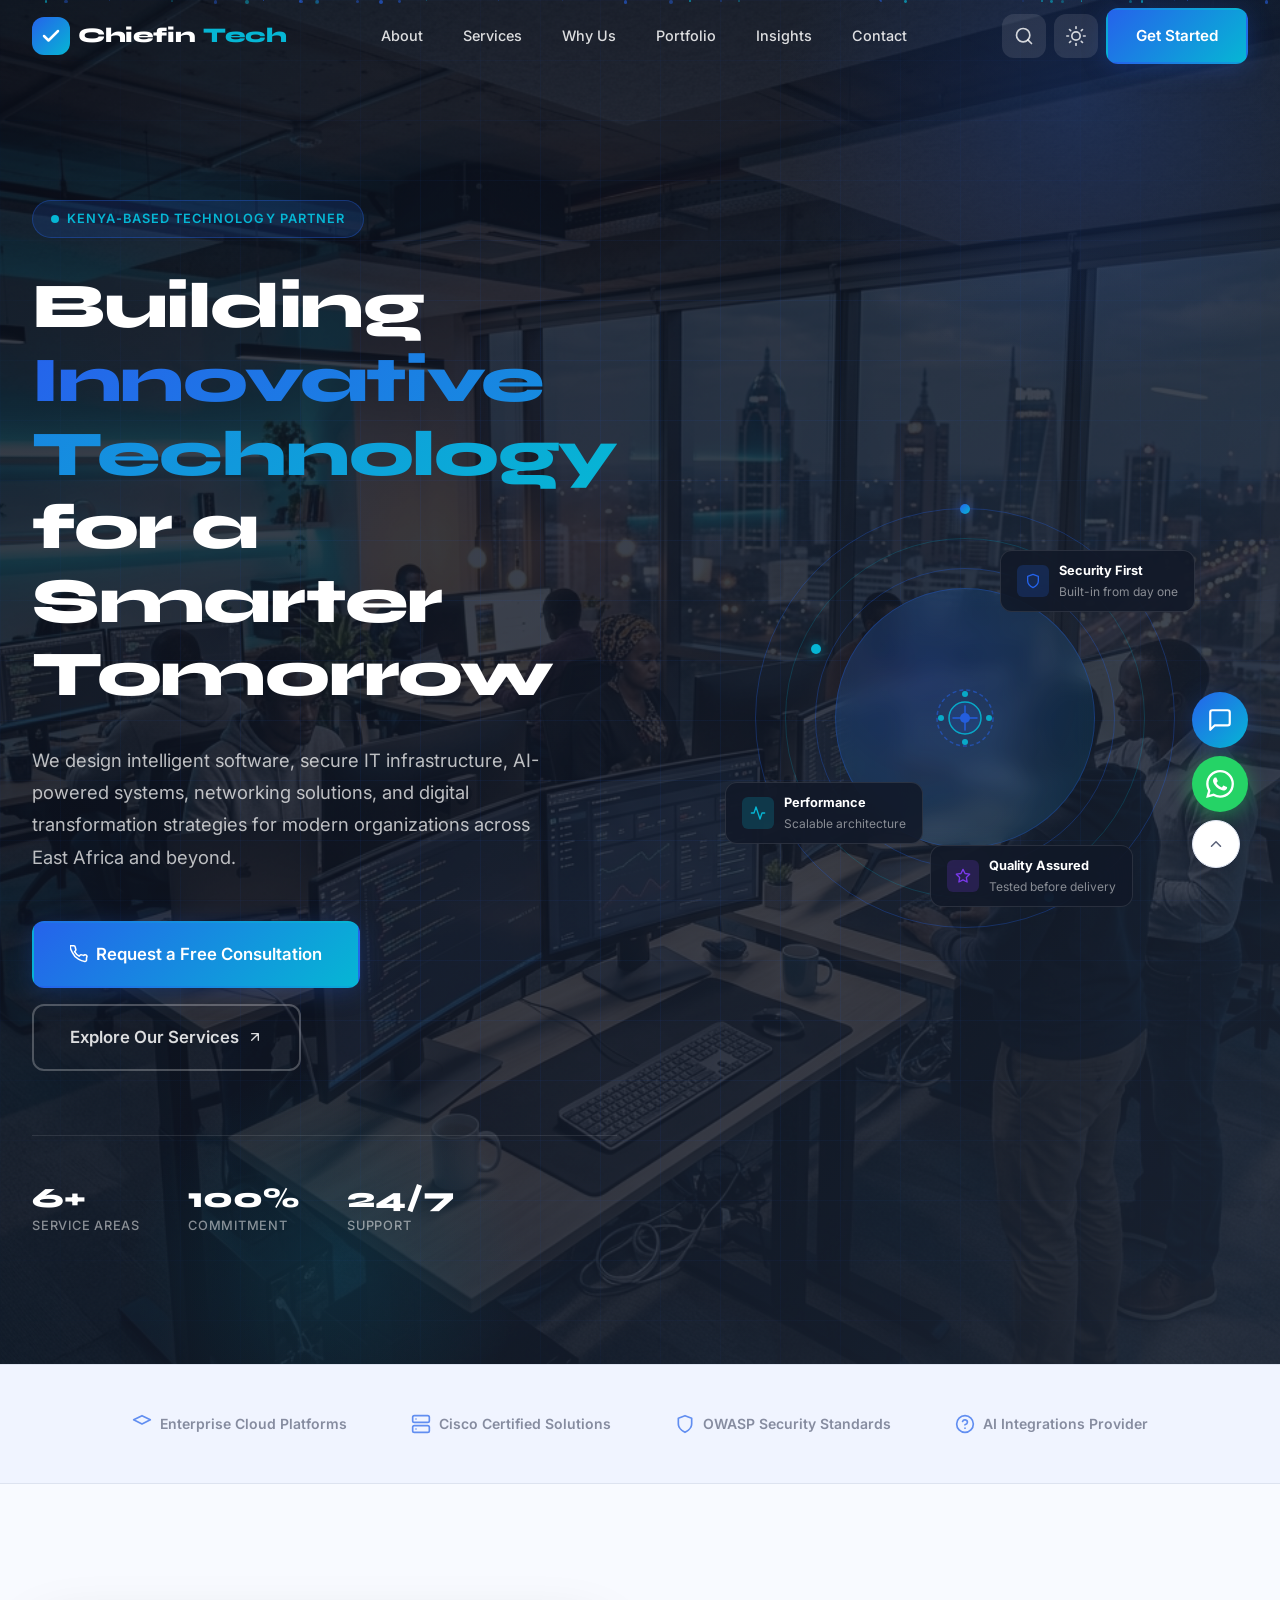
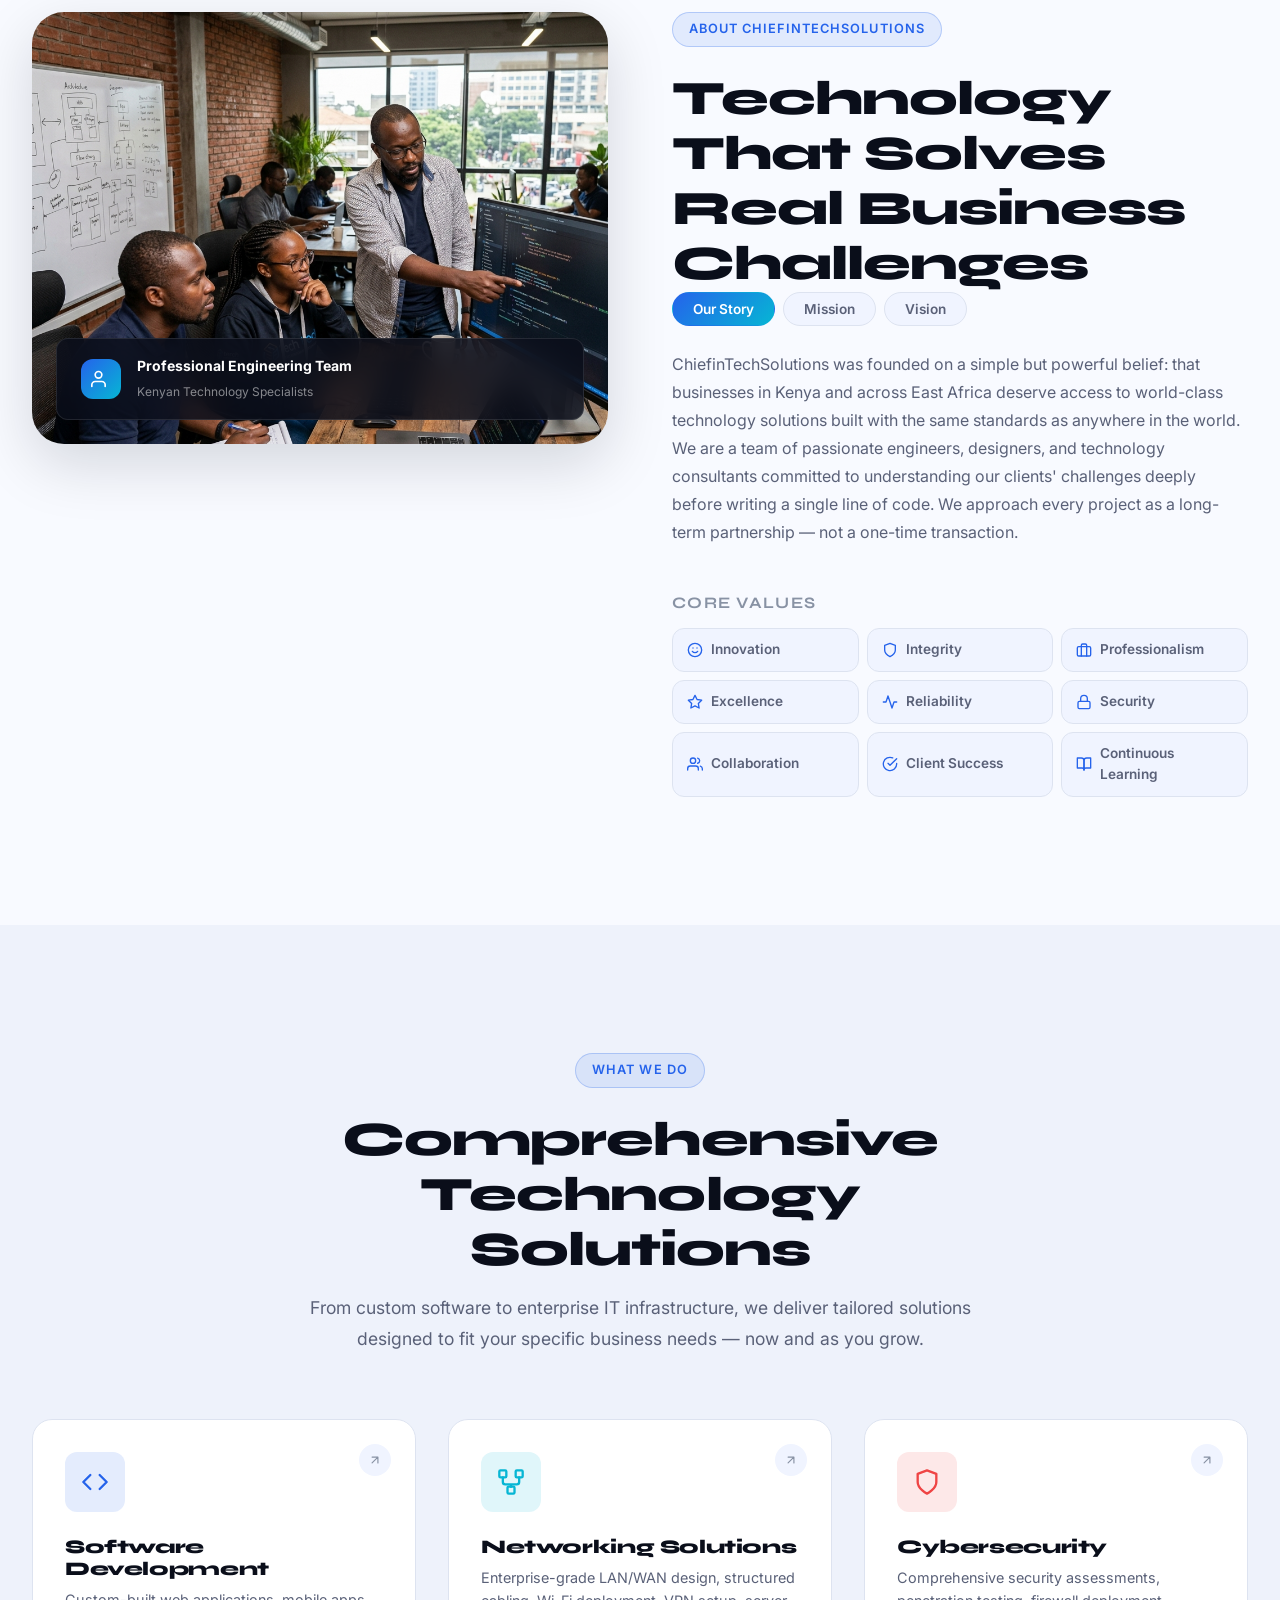
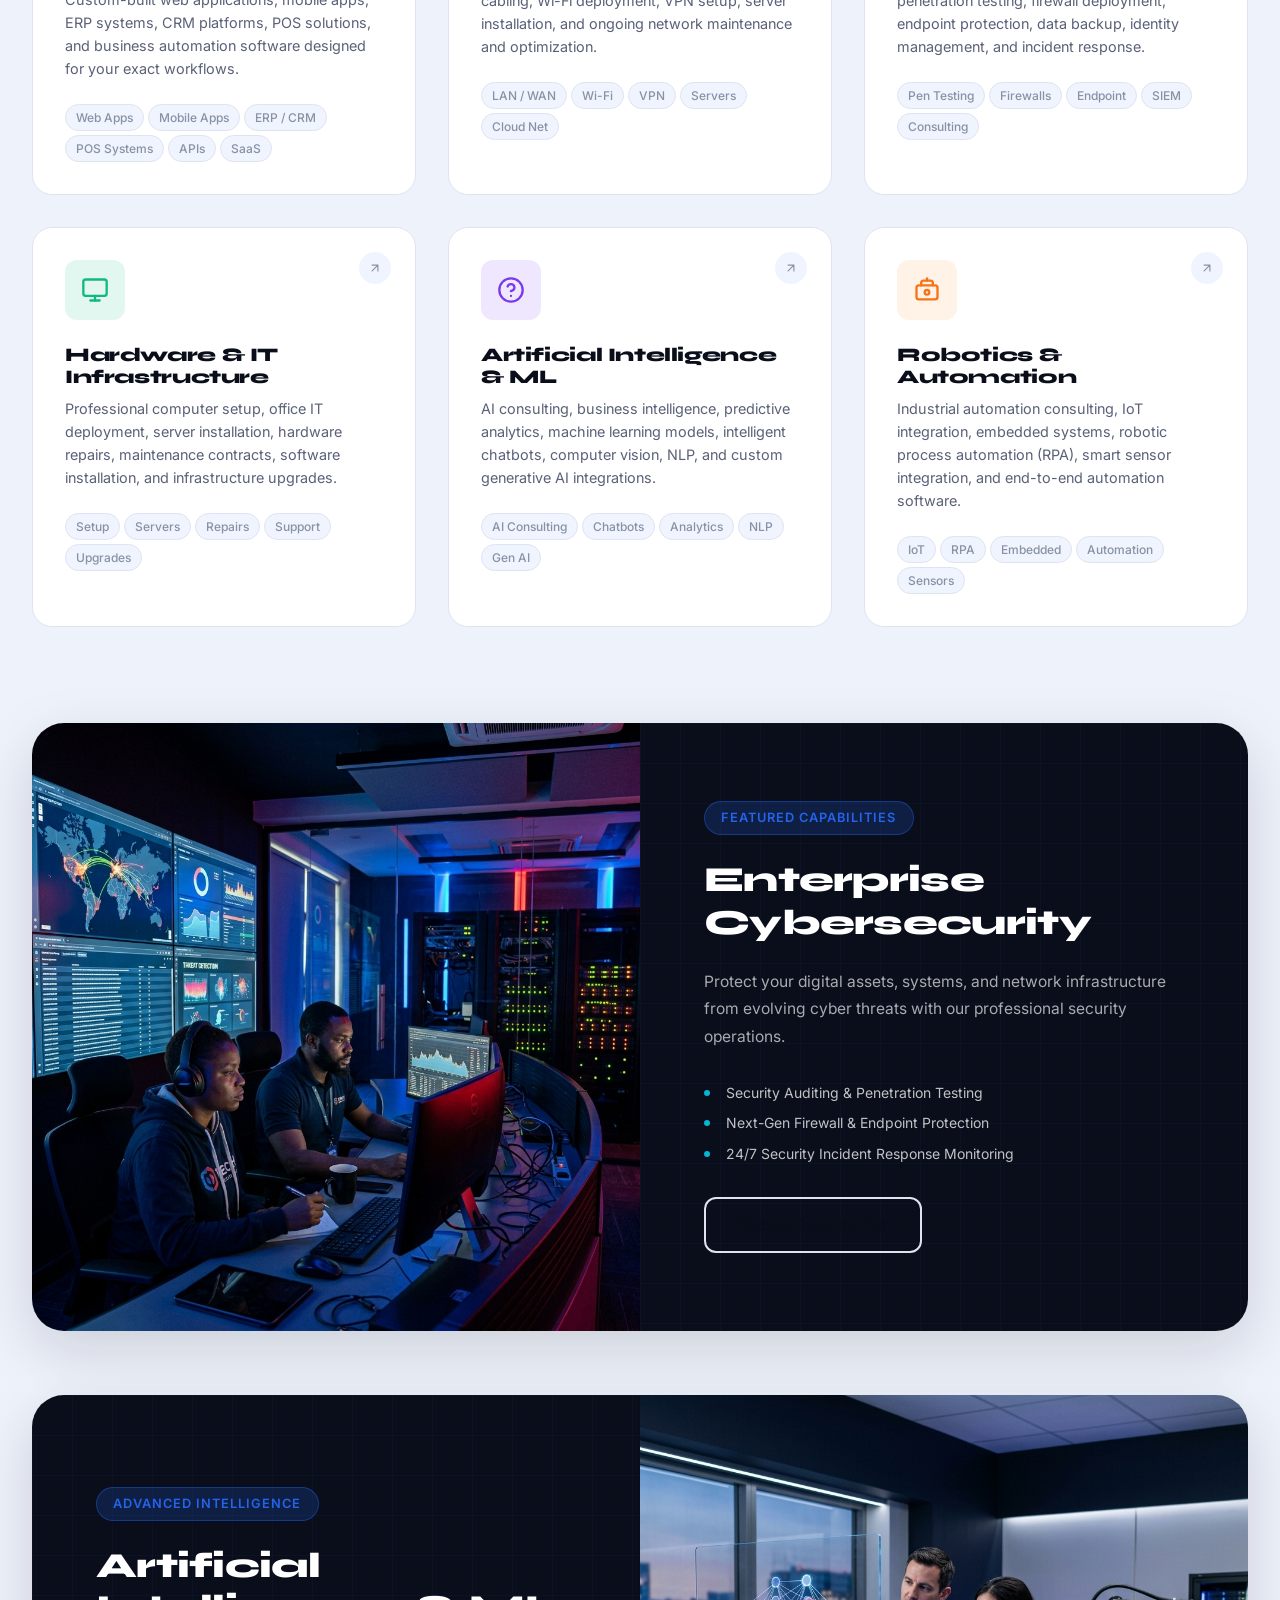
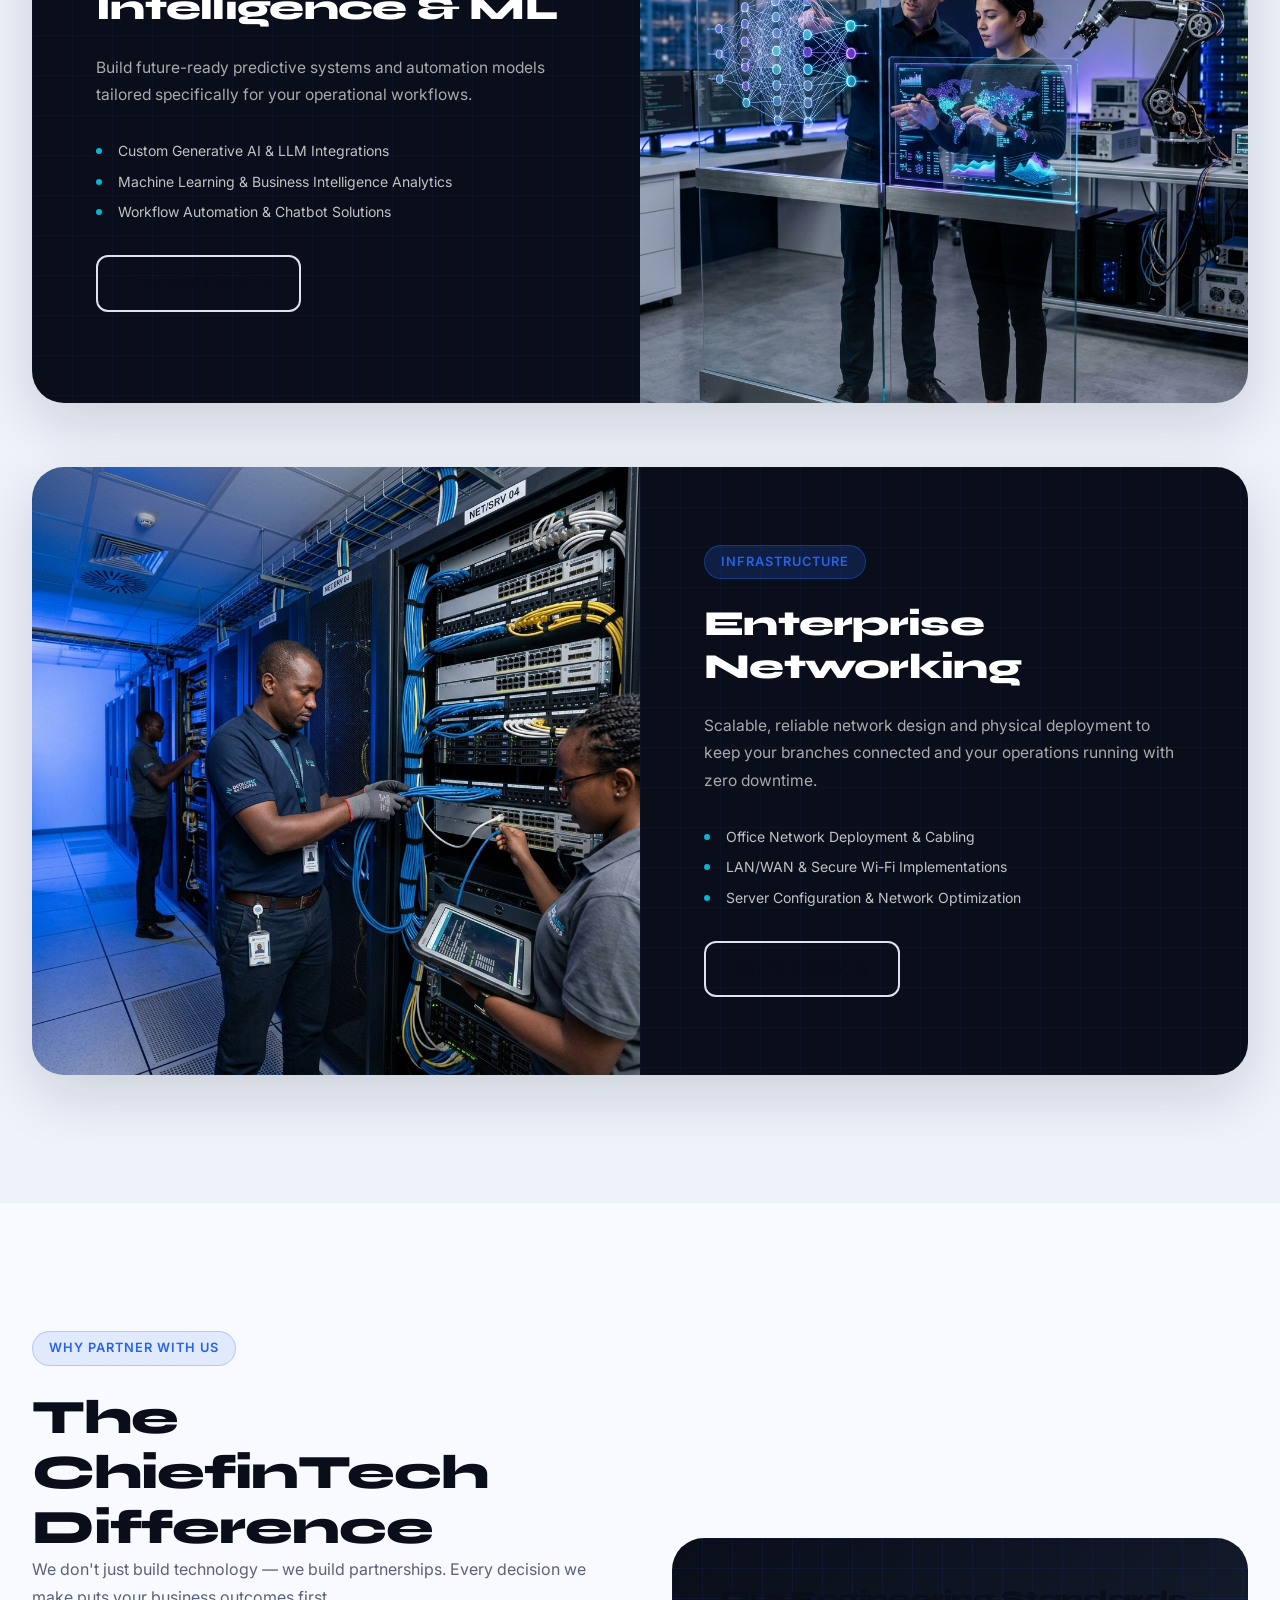
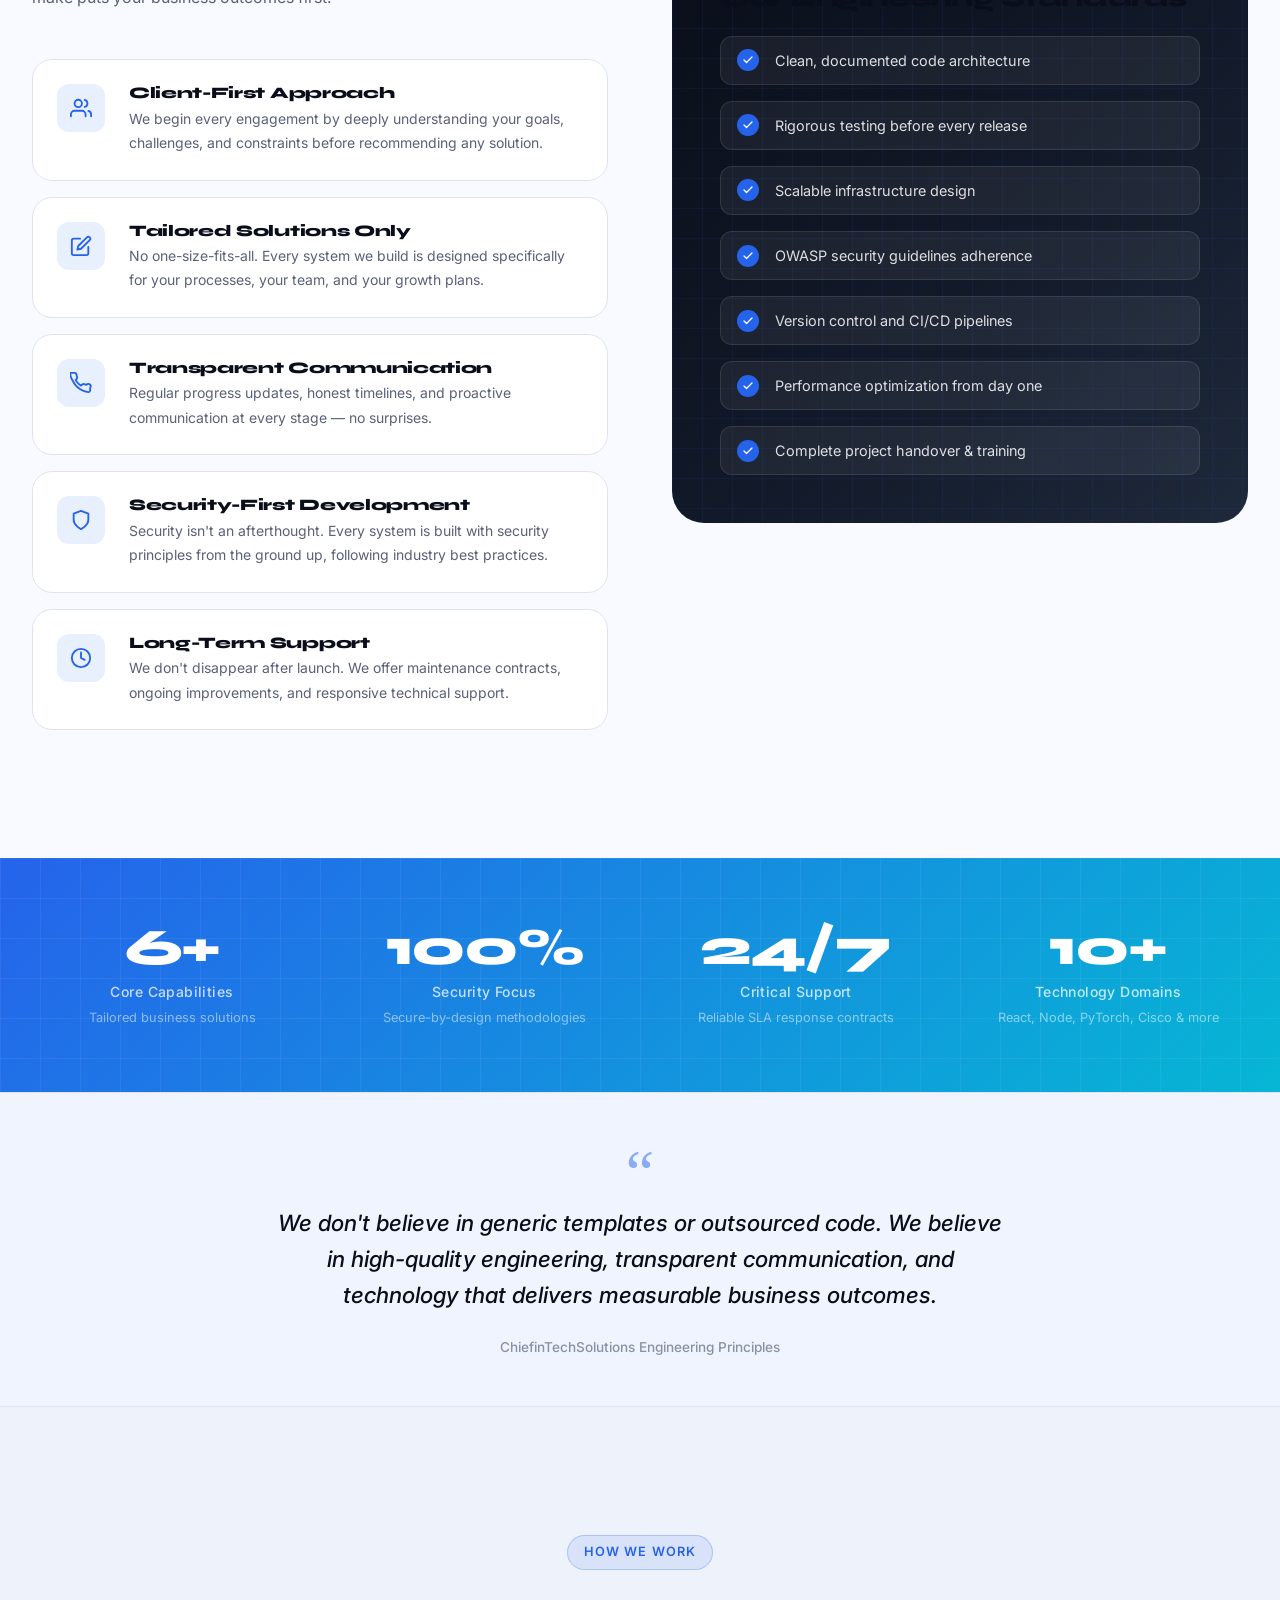
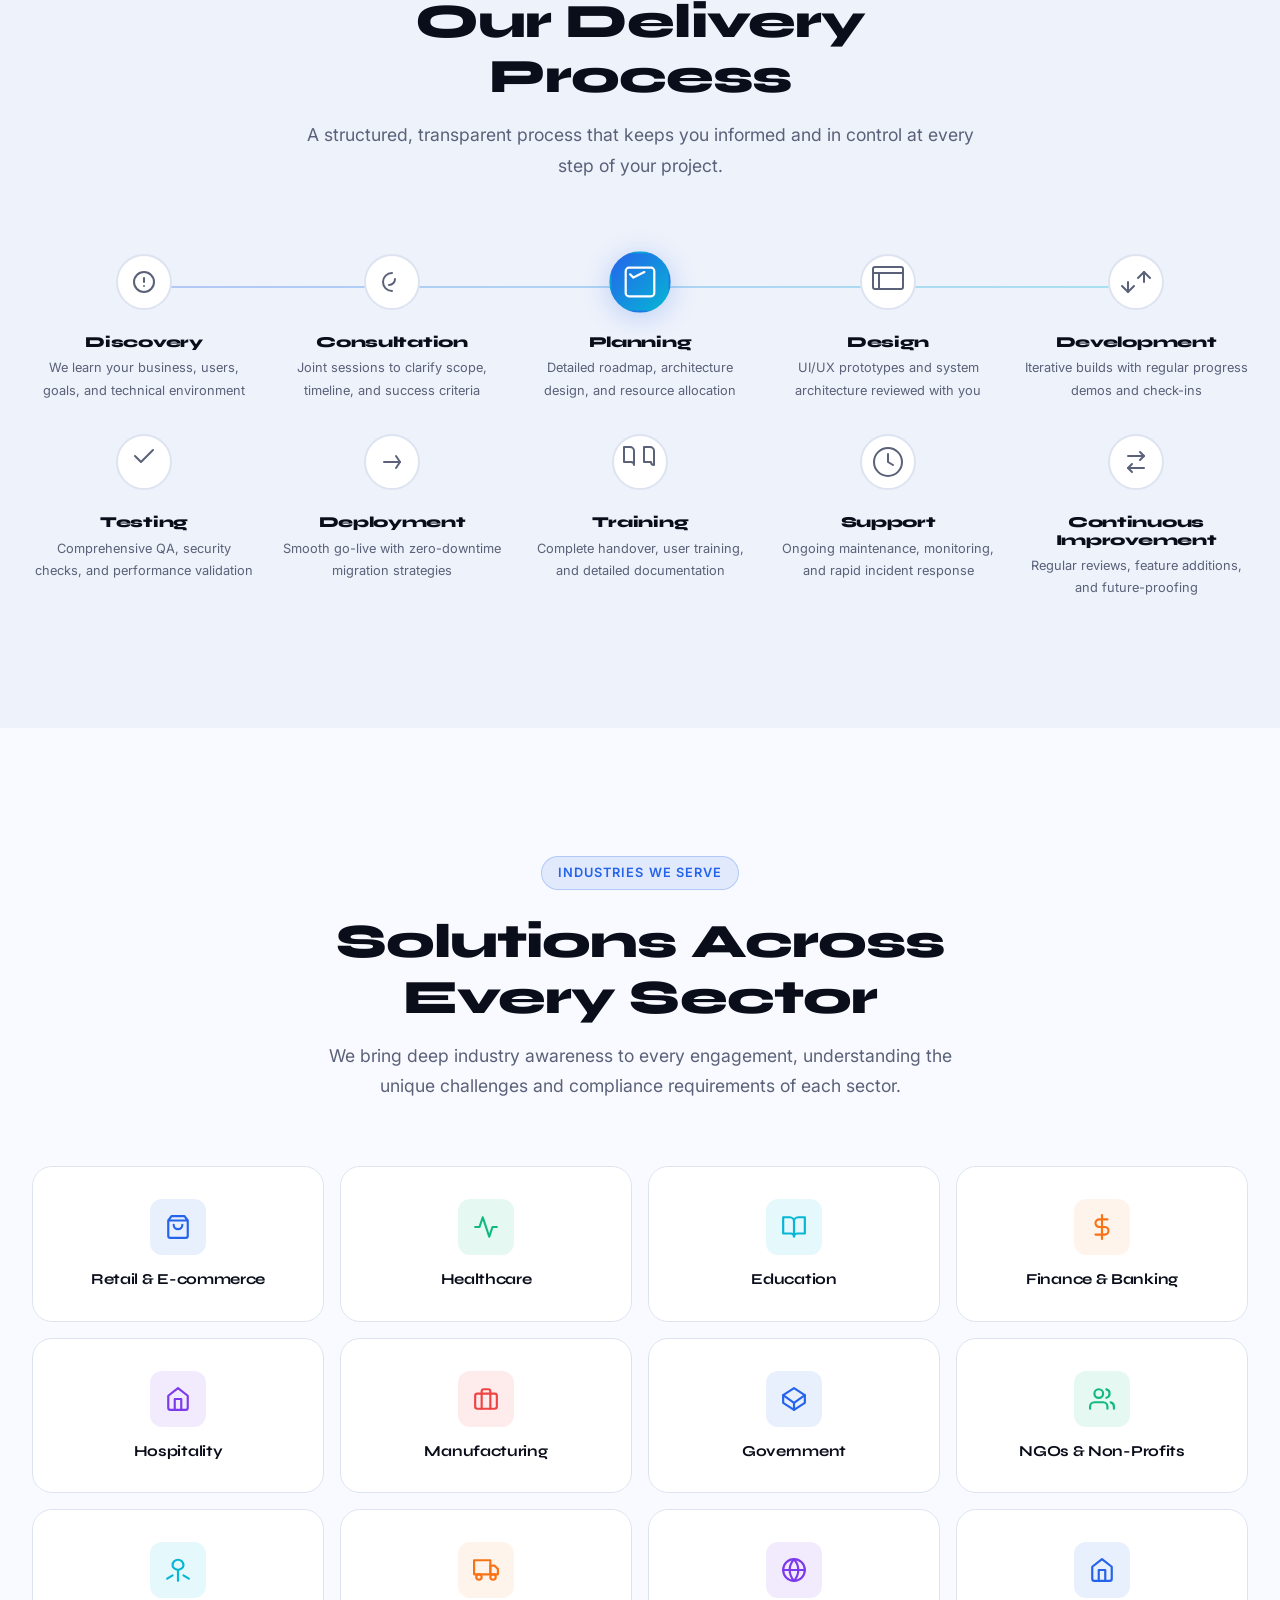
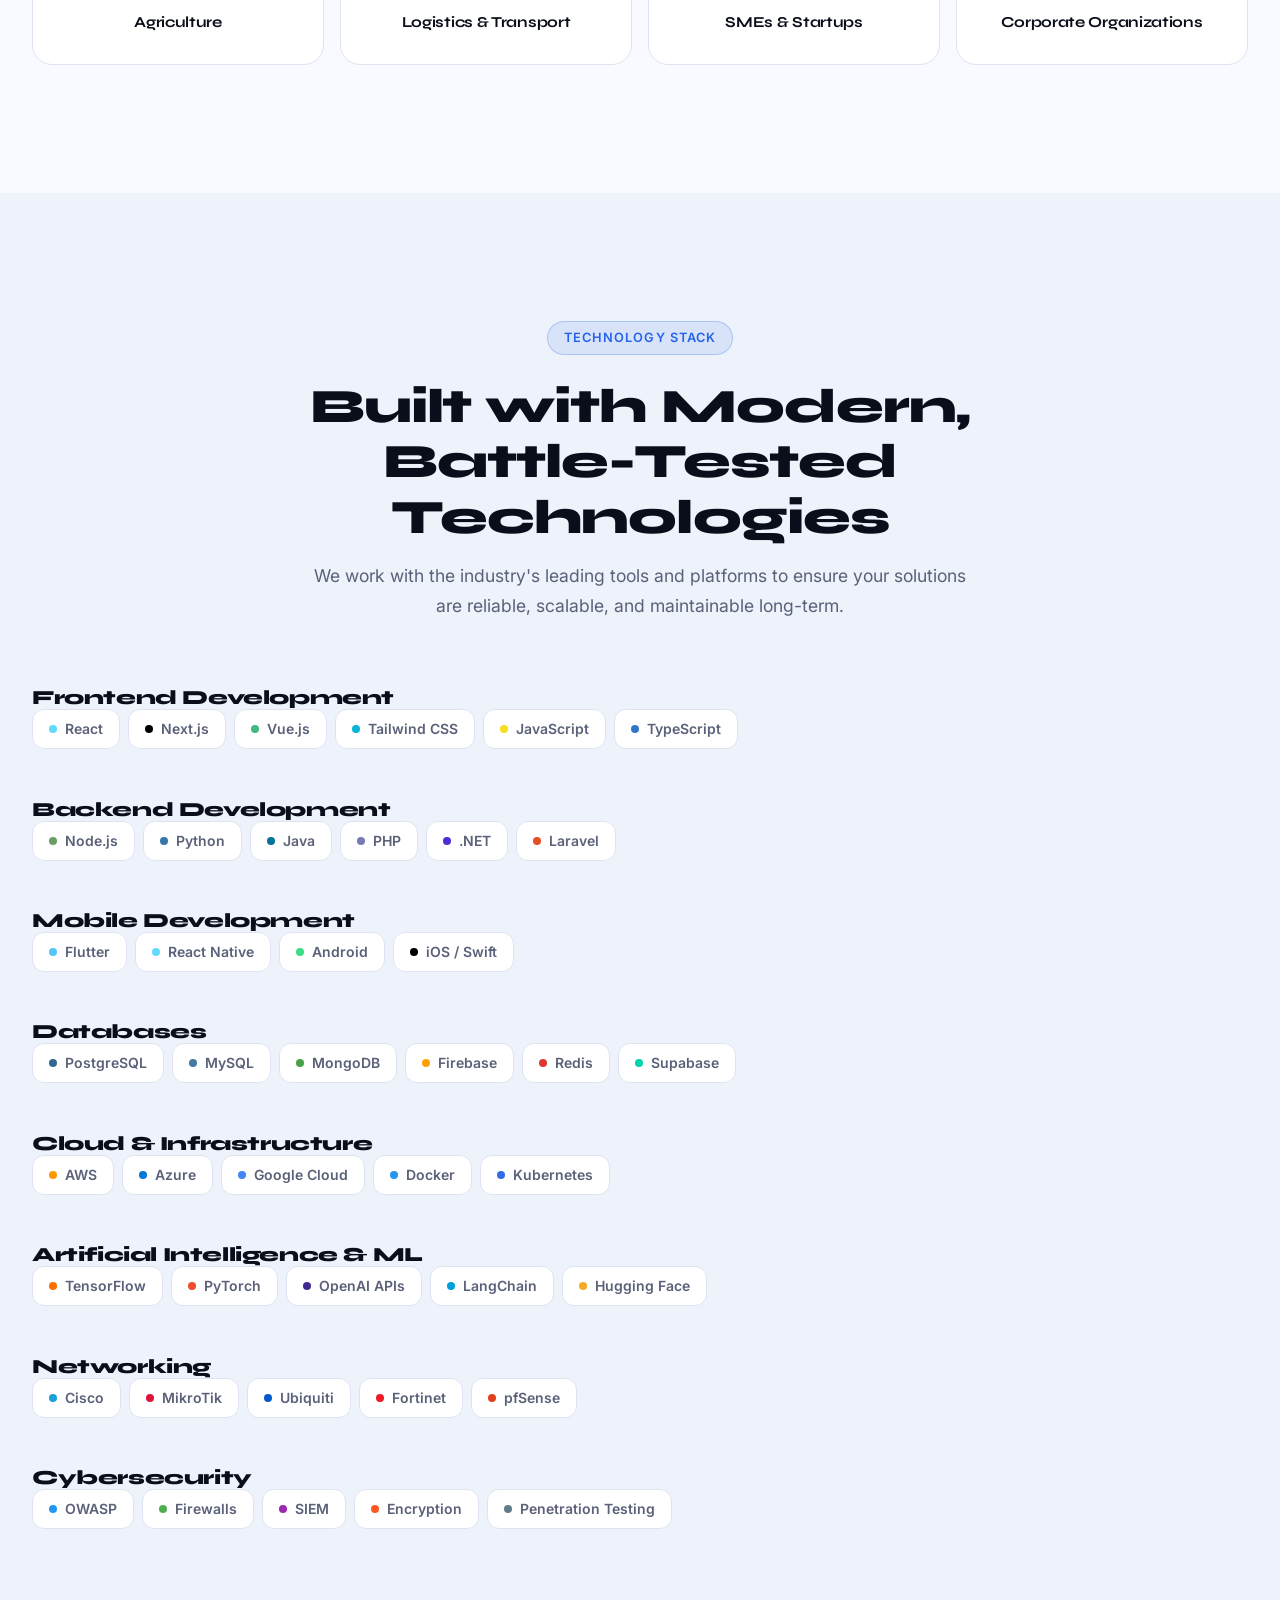
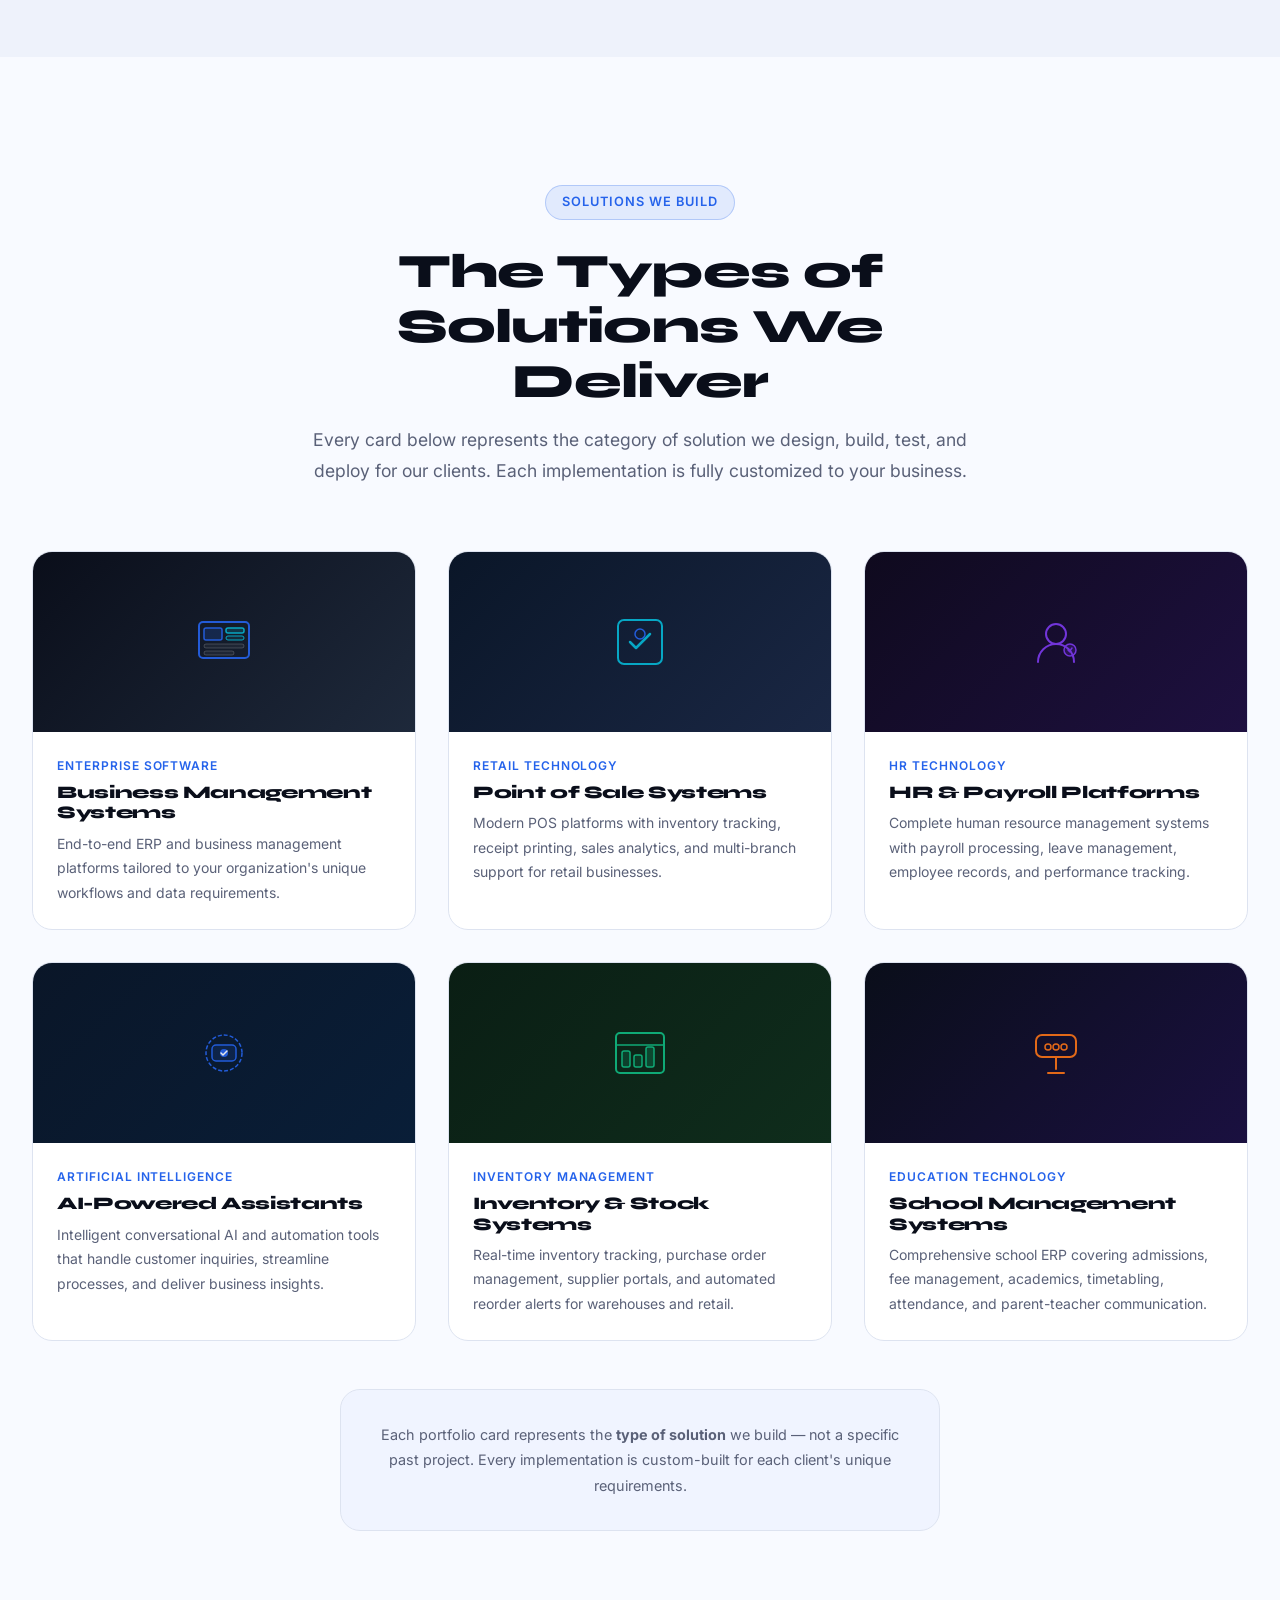
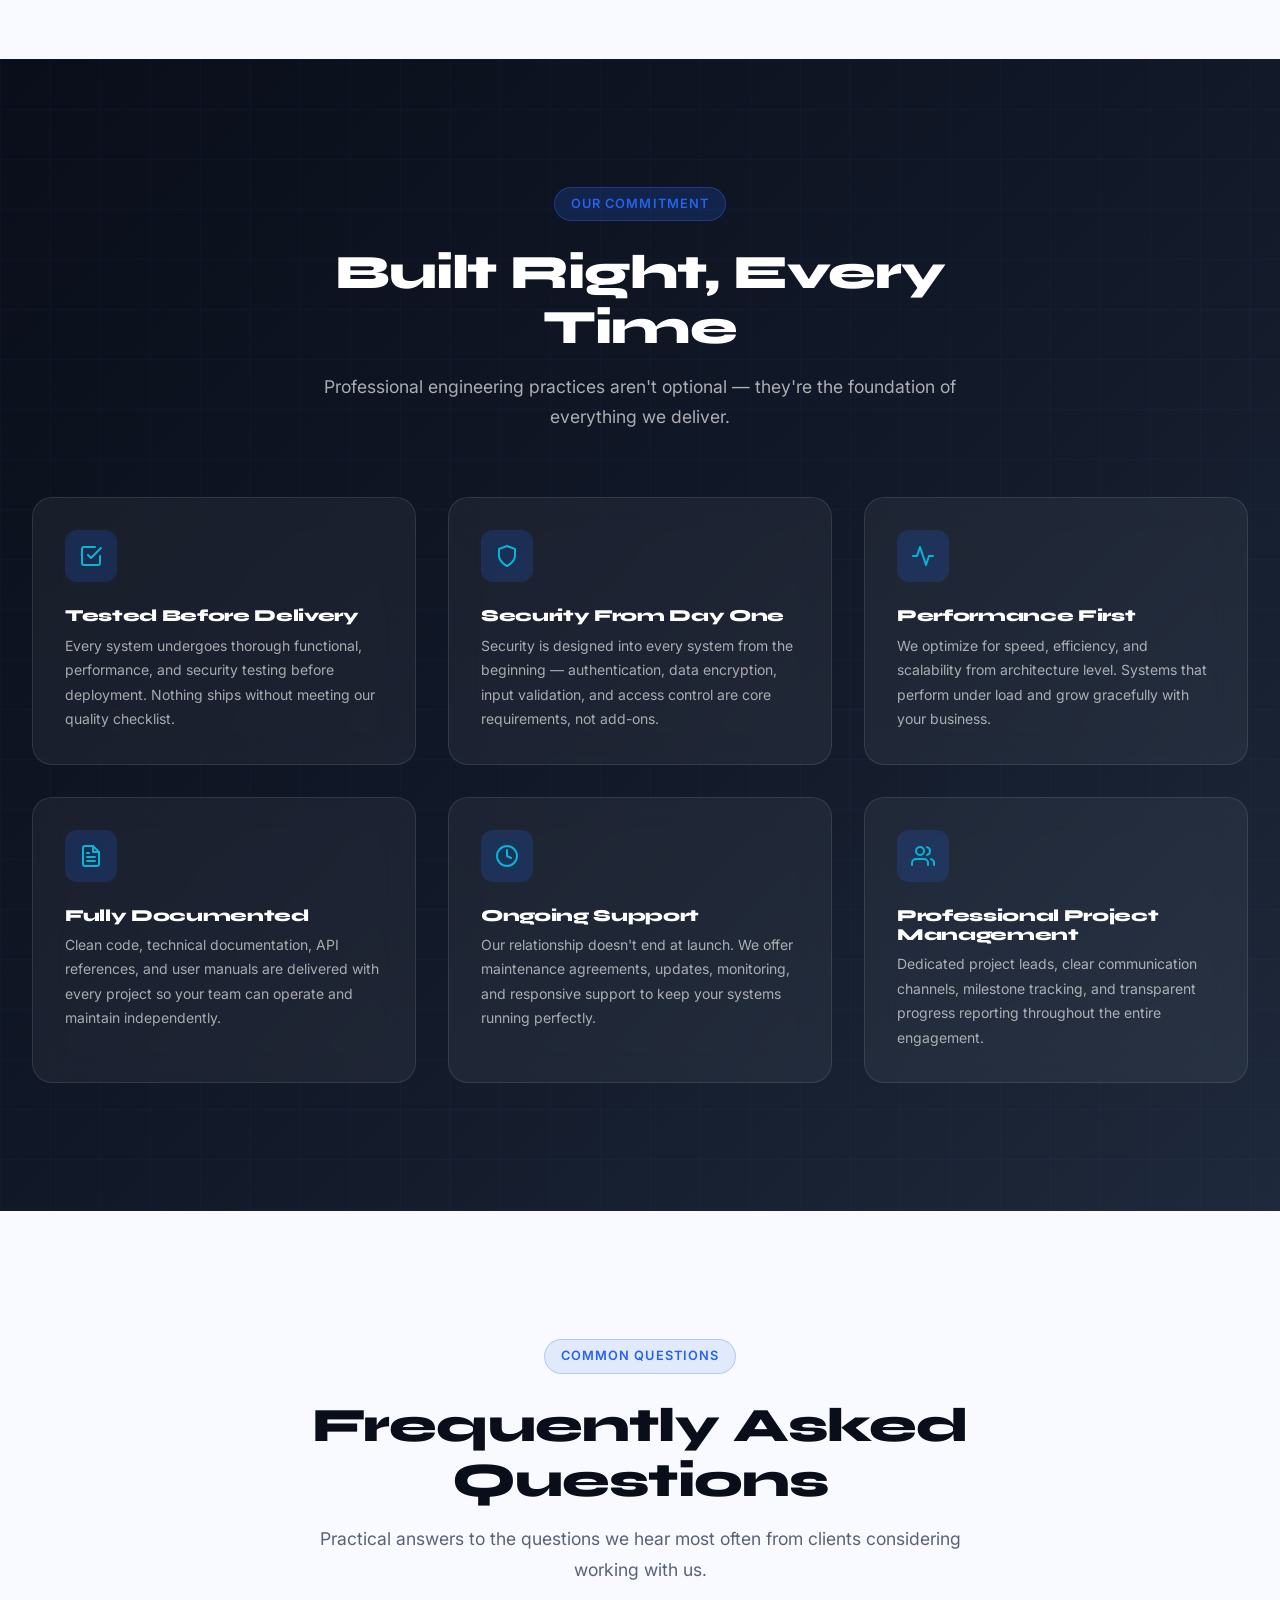
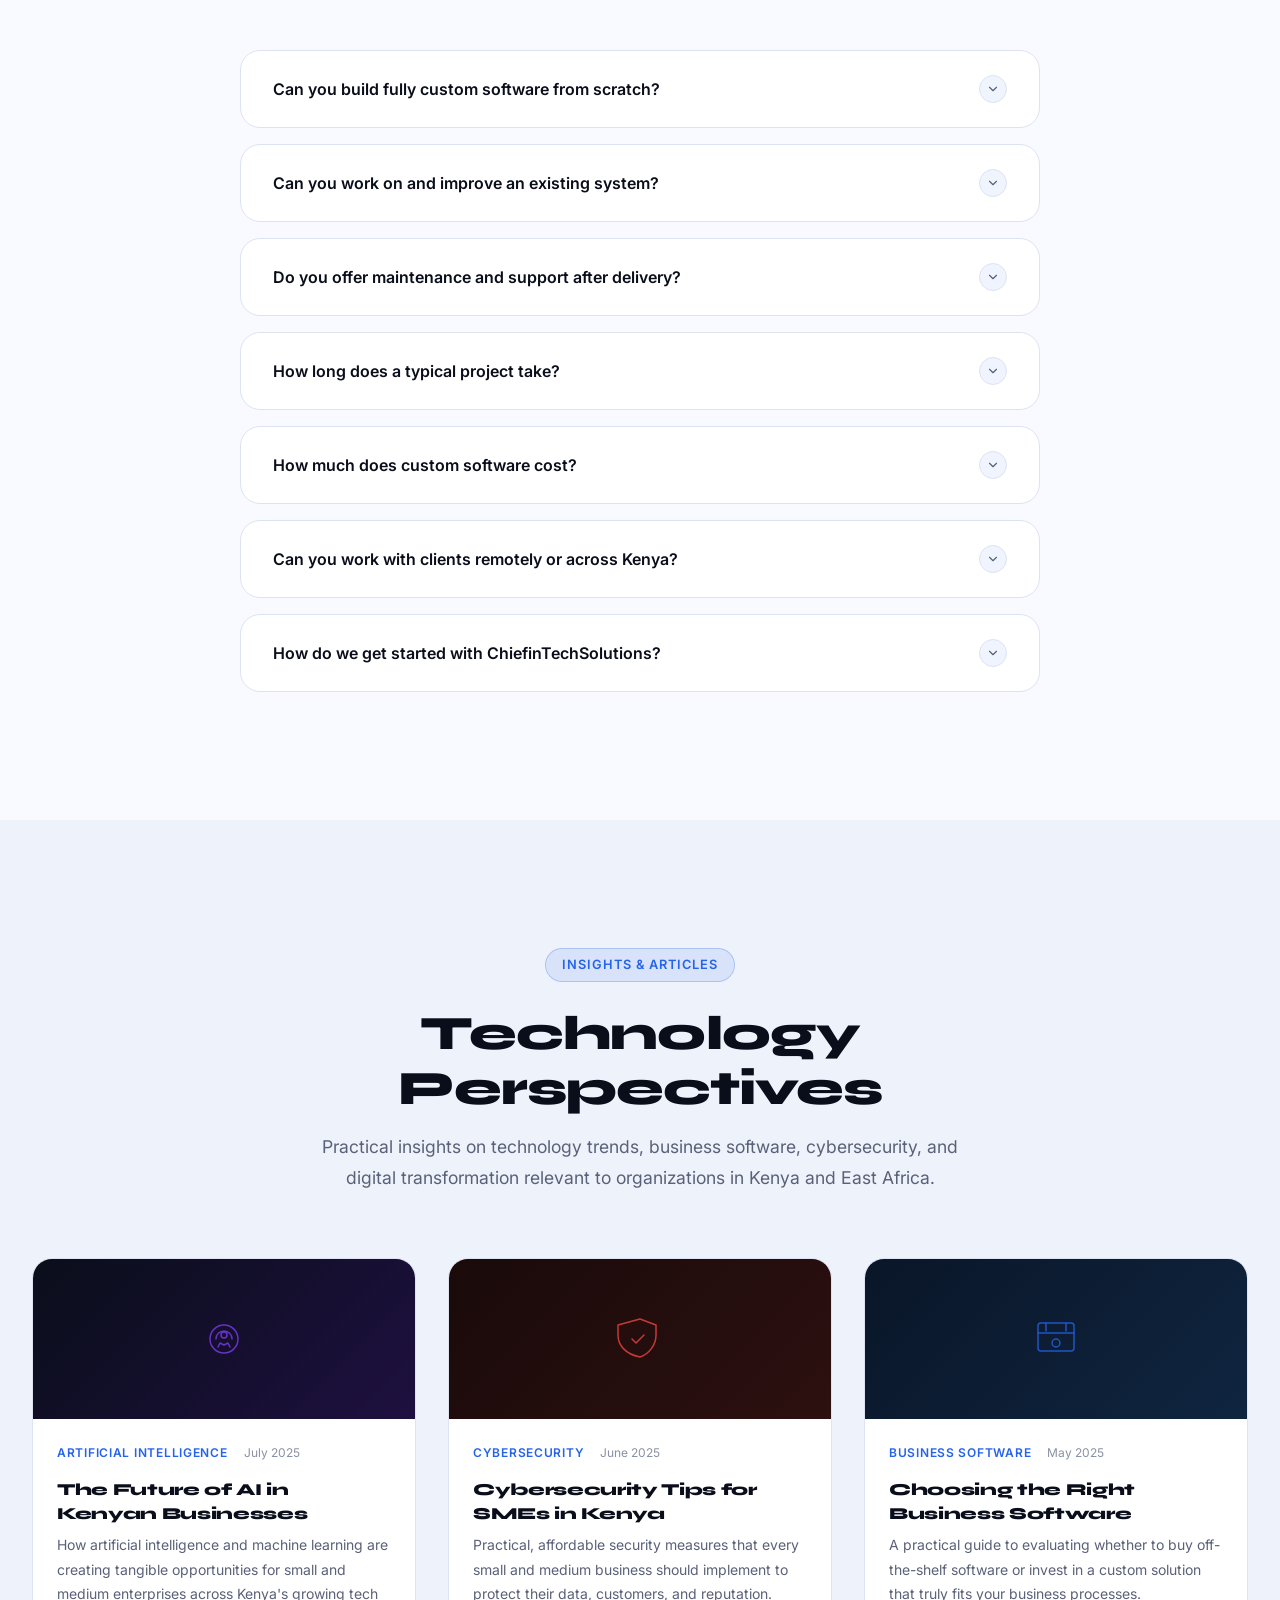
==== commit 9c51592b: "⚡ Bust browser/CDN script cache with query versioning - Added ?v=1.0.2 to all script tags in index.h" ====
--- a/index.html
+++ b/index.html
@@ -1636,6 +1636,6 @@
   </div>
 </div>
 
-<script src="js/main.js"></script>
+<script src="js/main.js?v=1.0.2"></script>
 </body>
 </html>
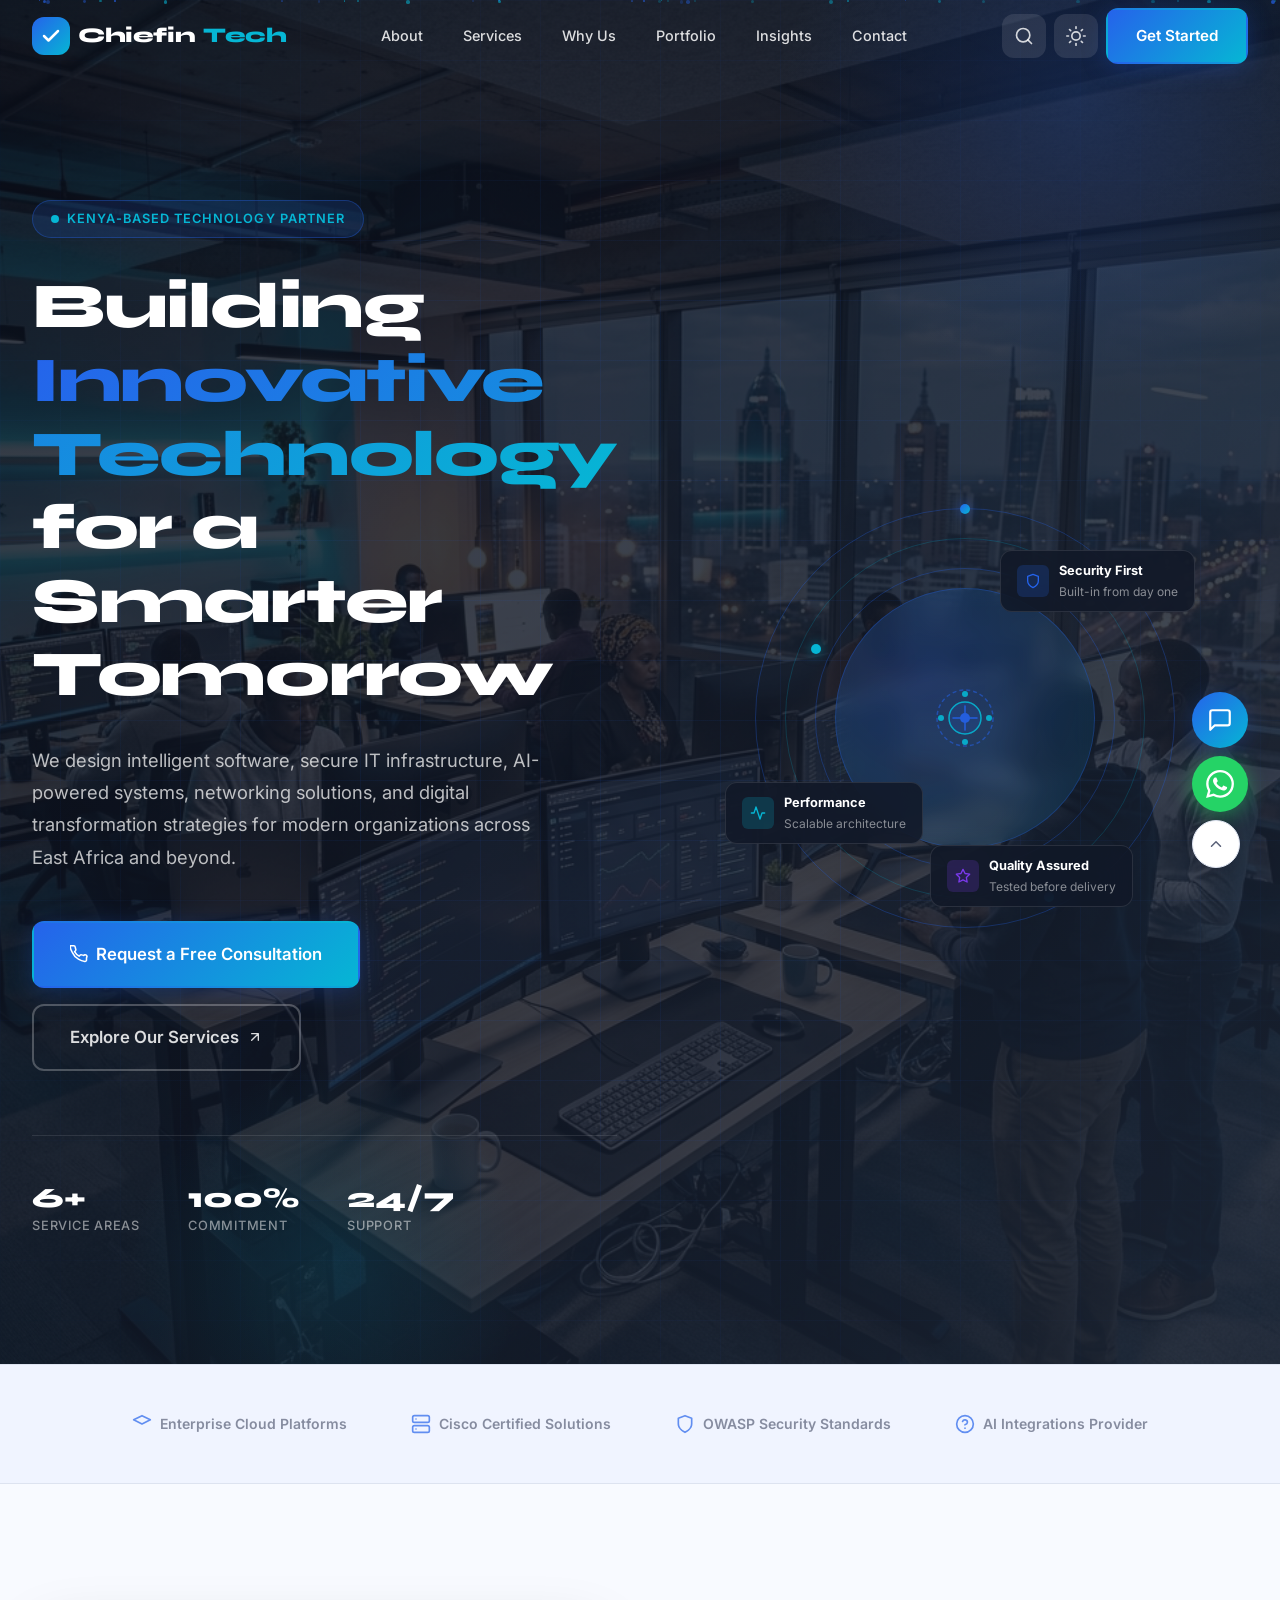
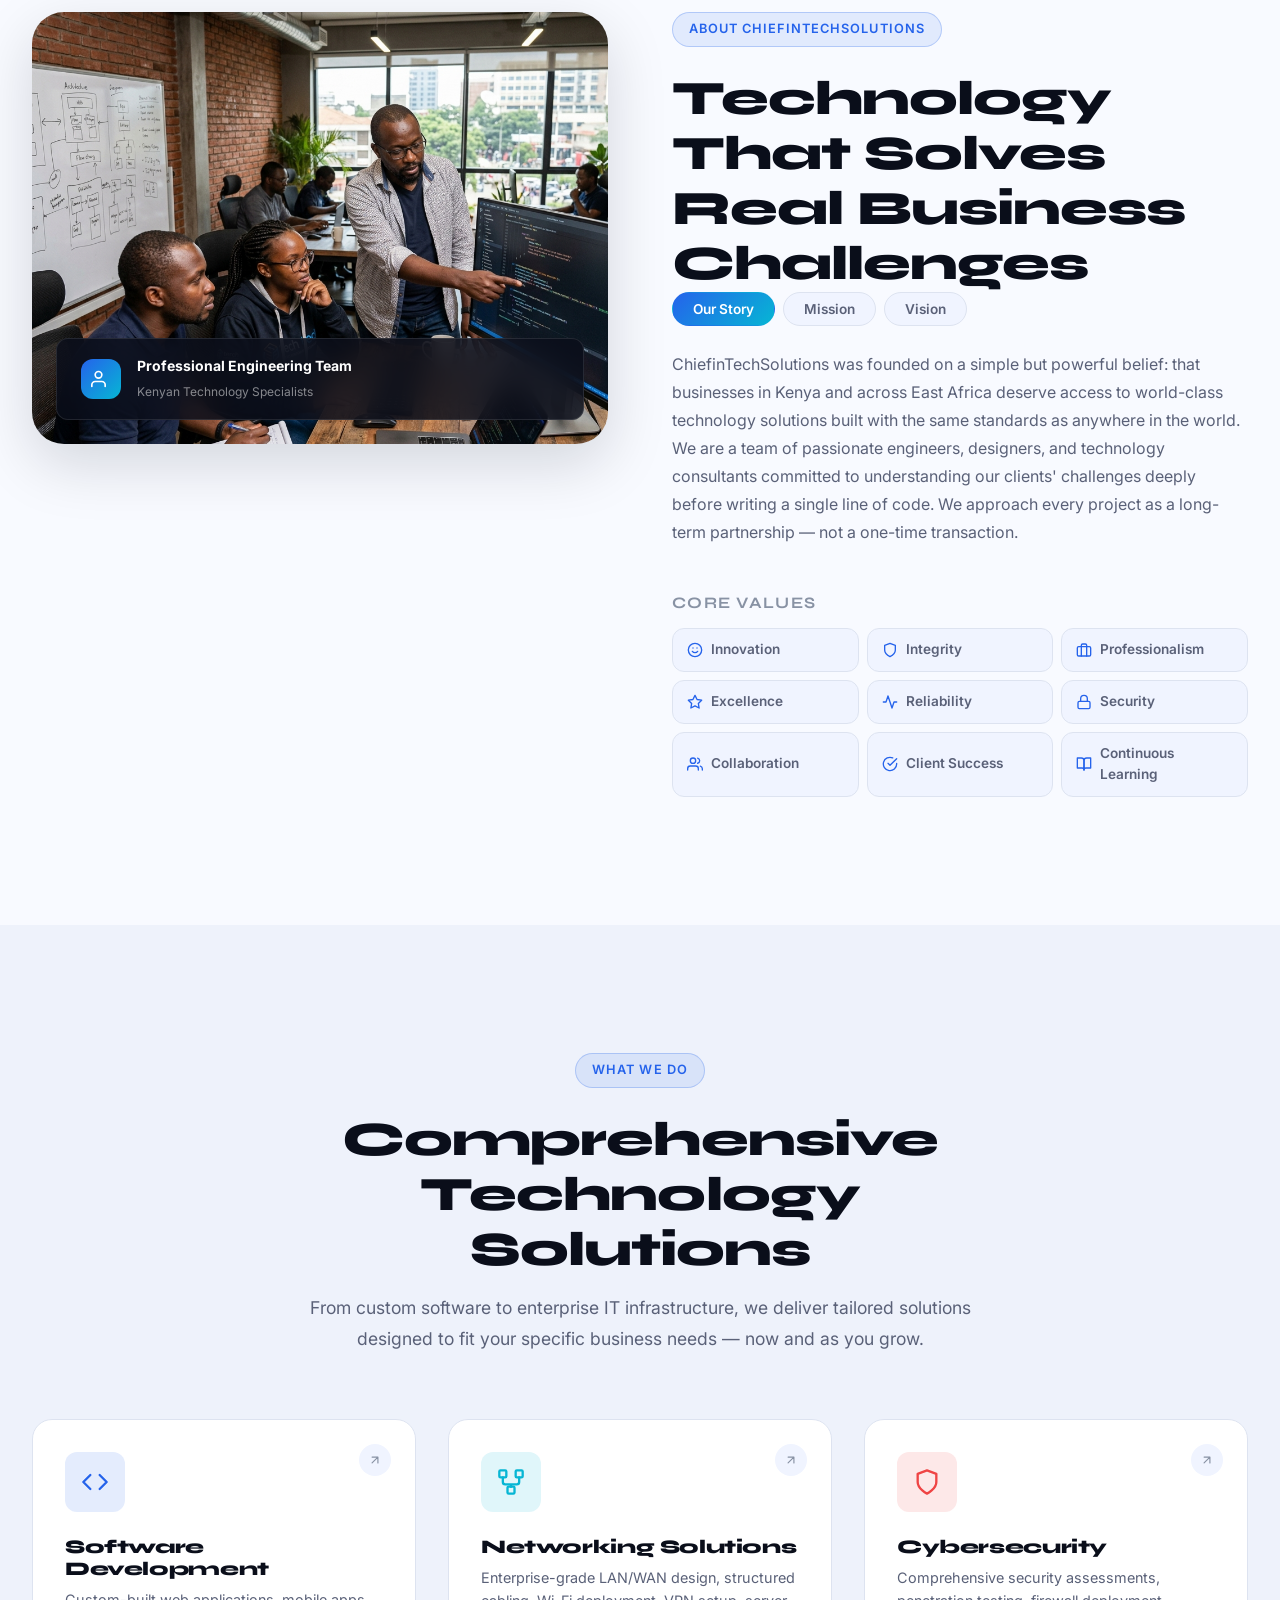
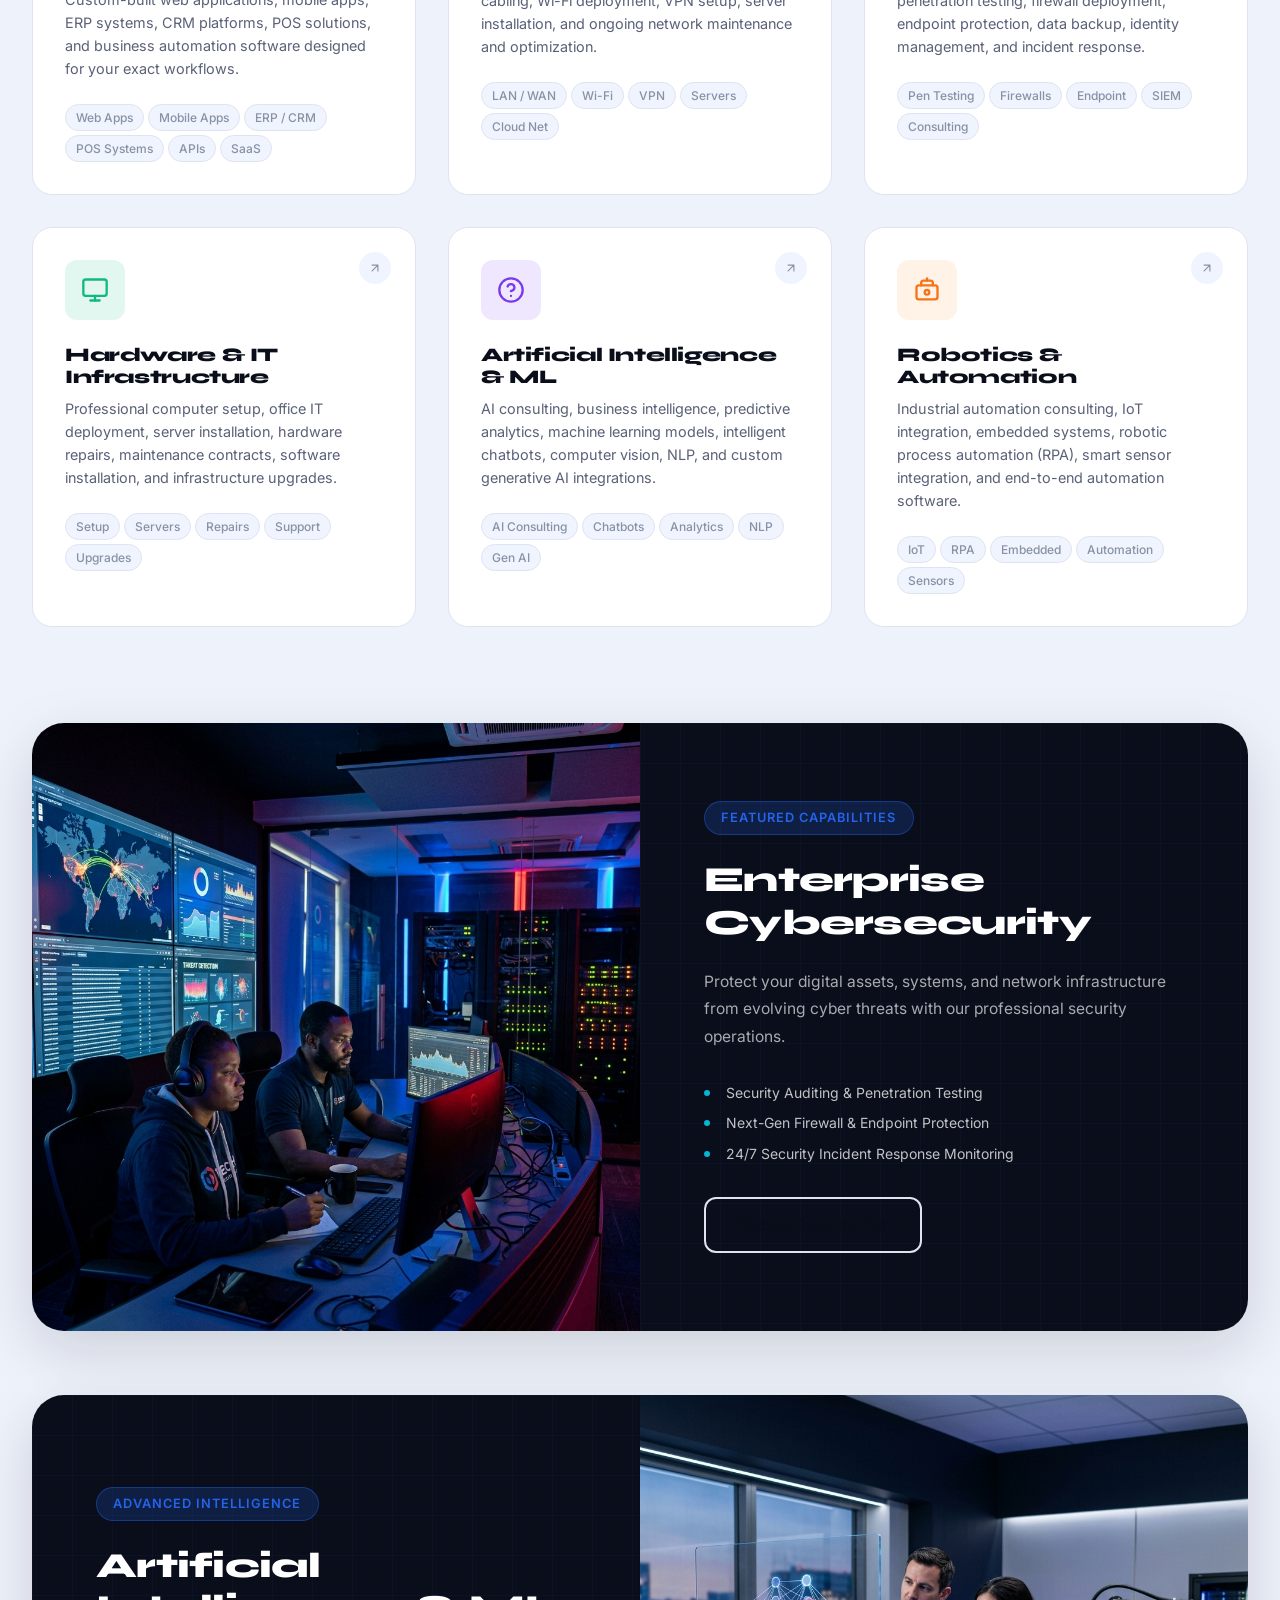
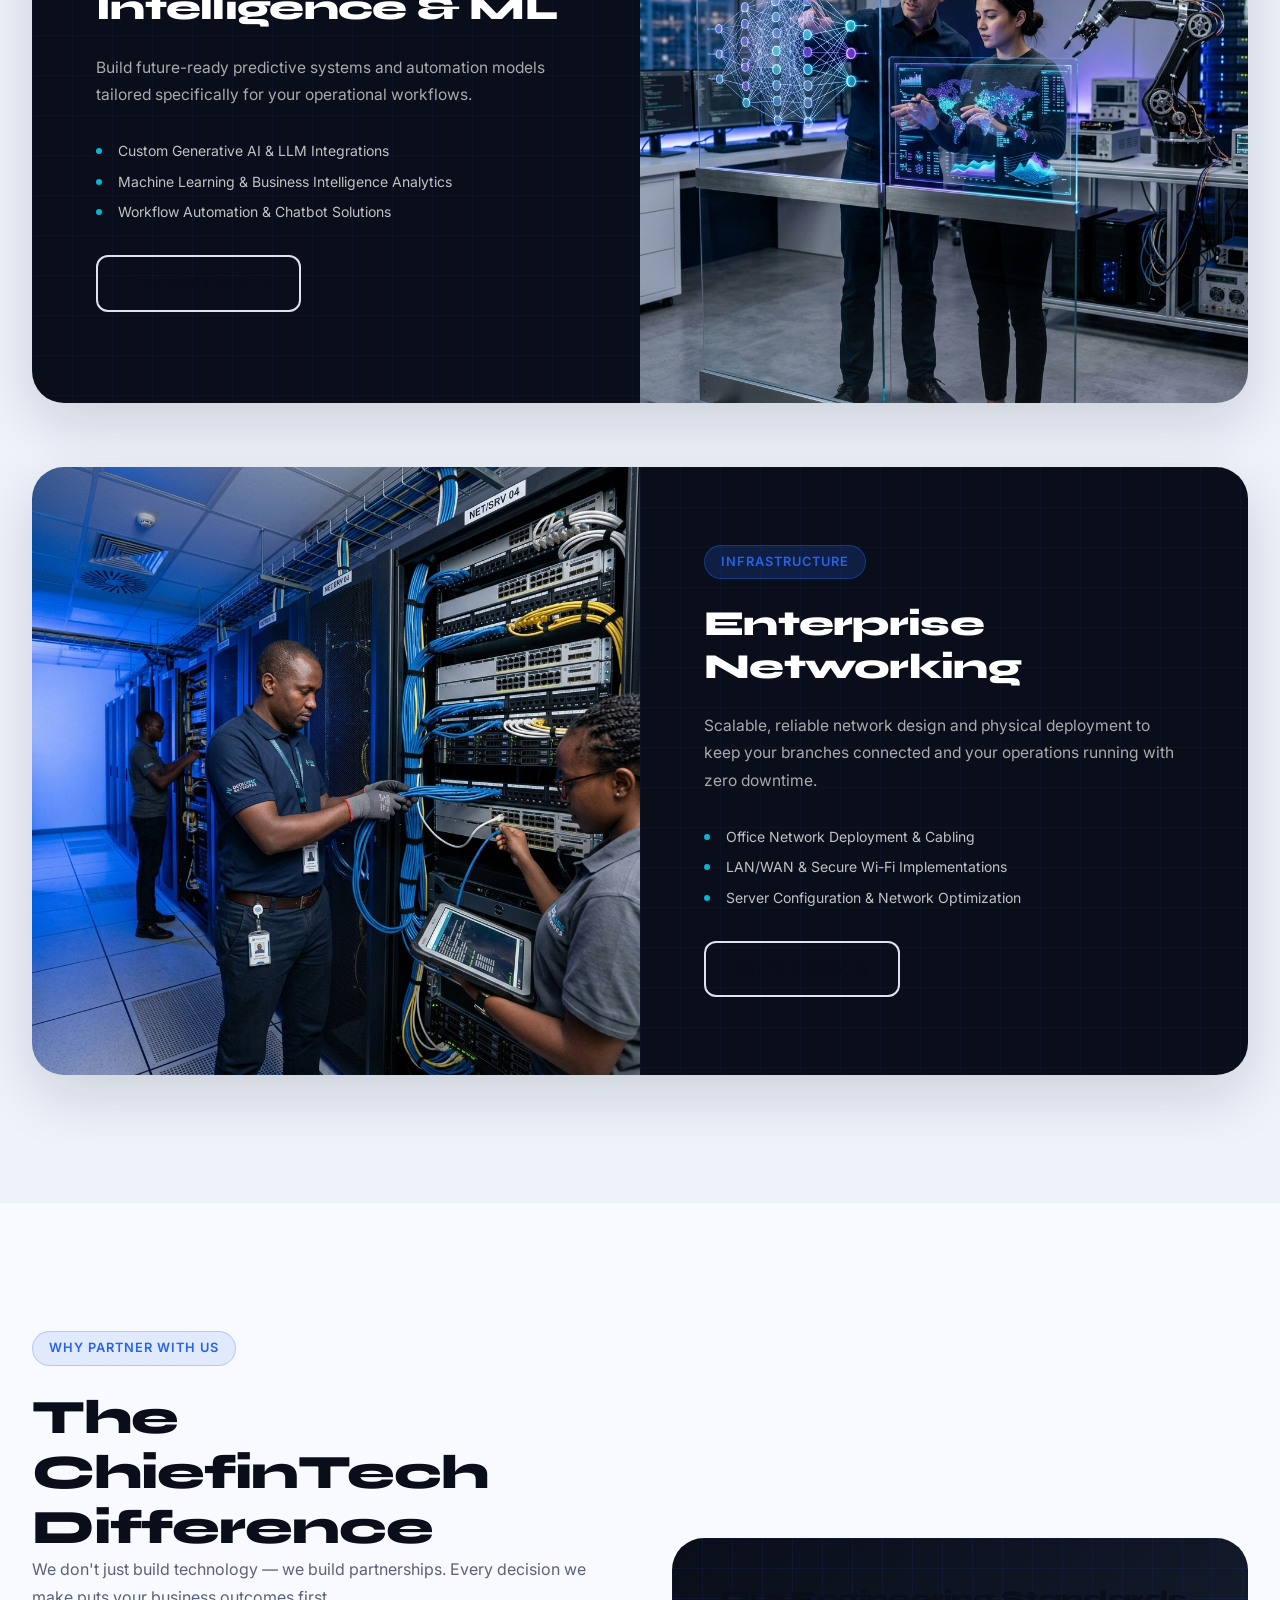
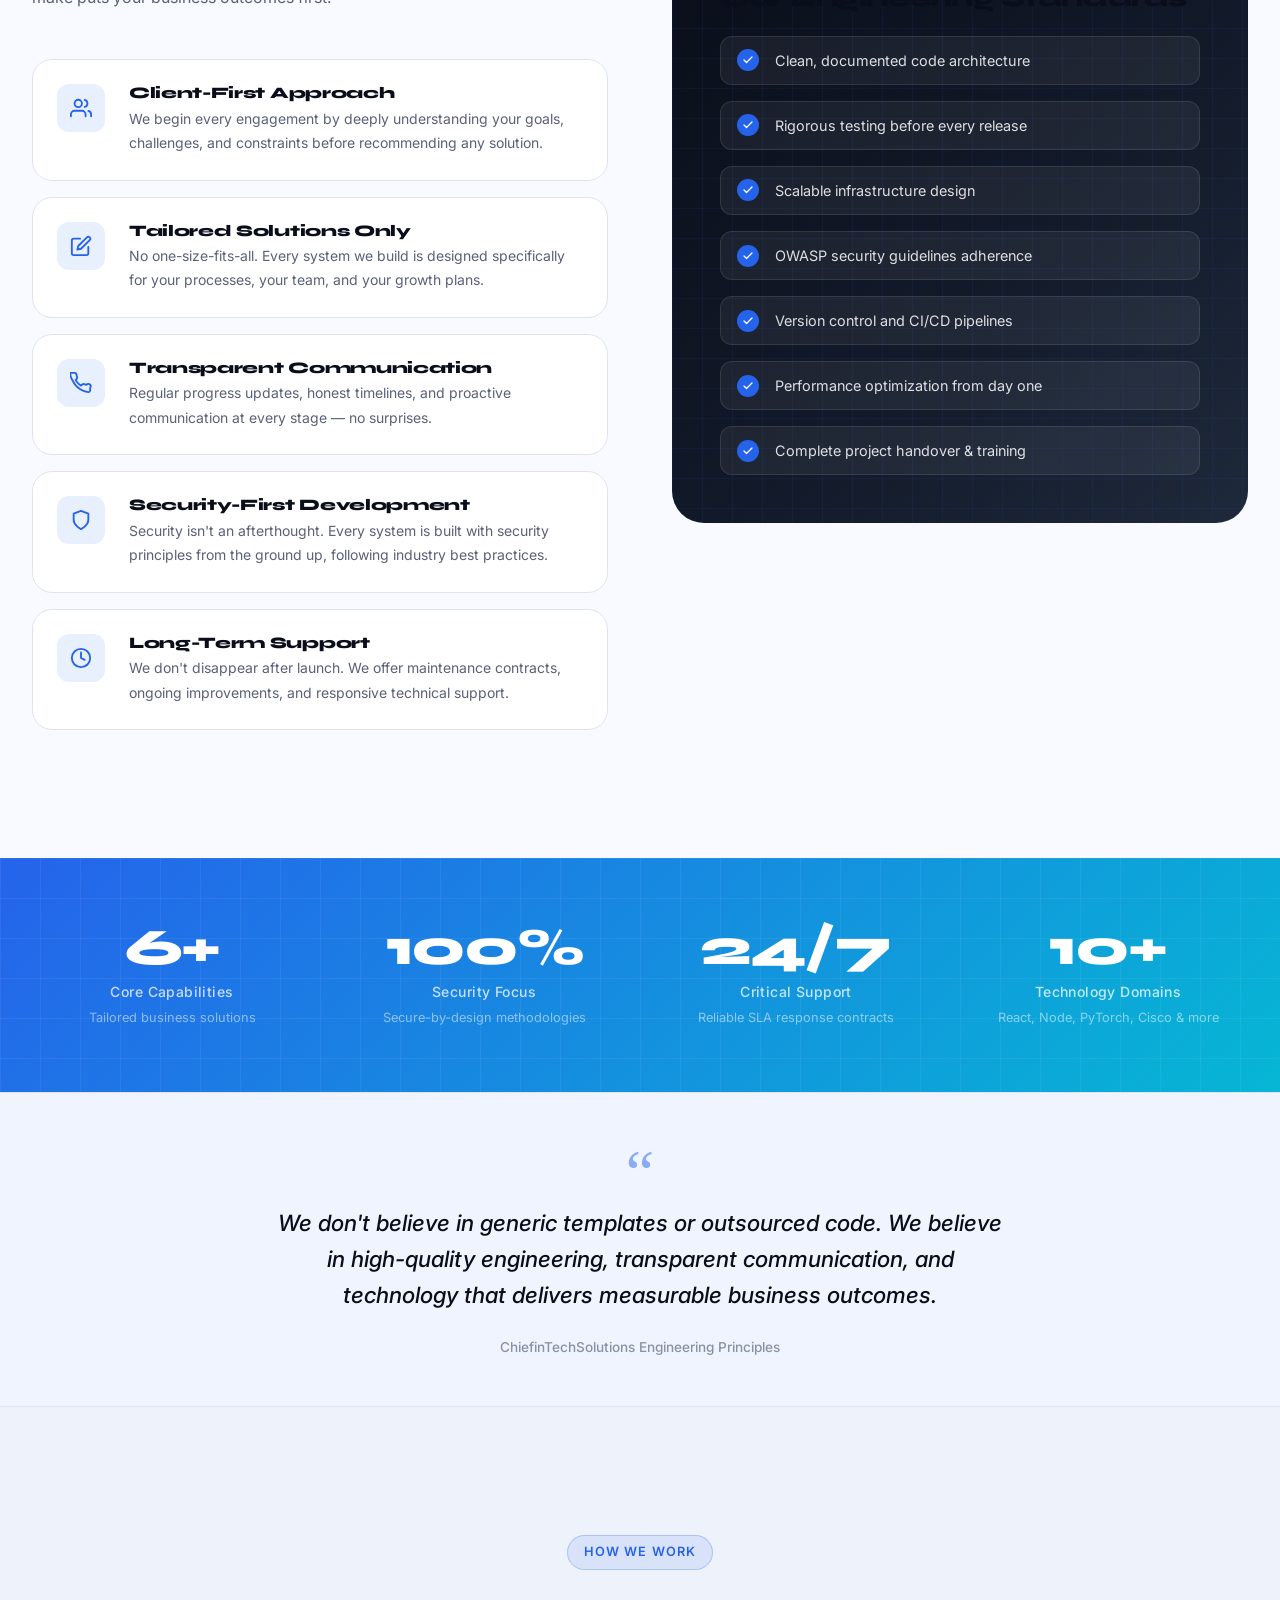
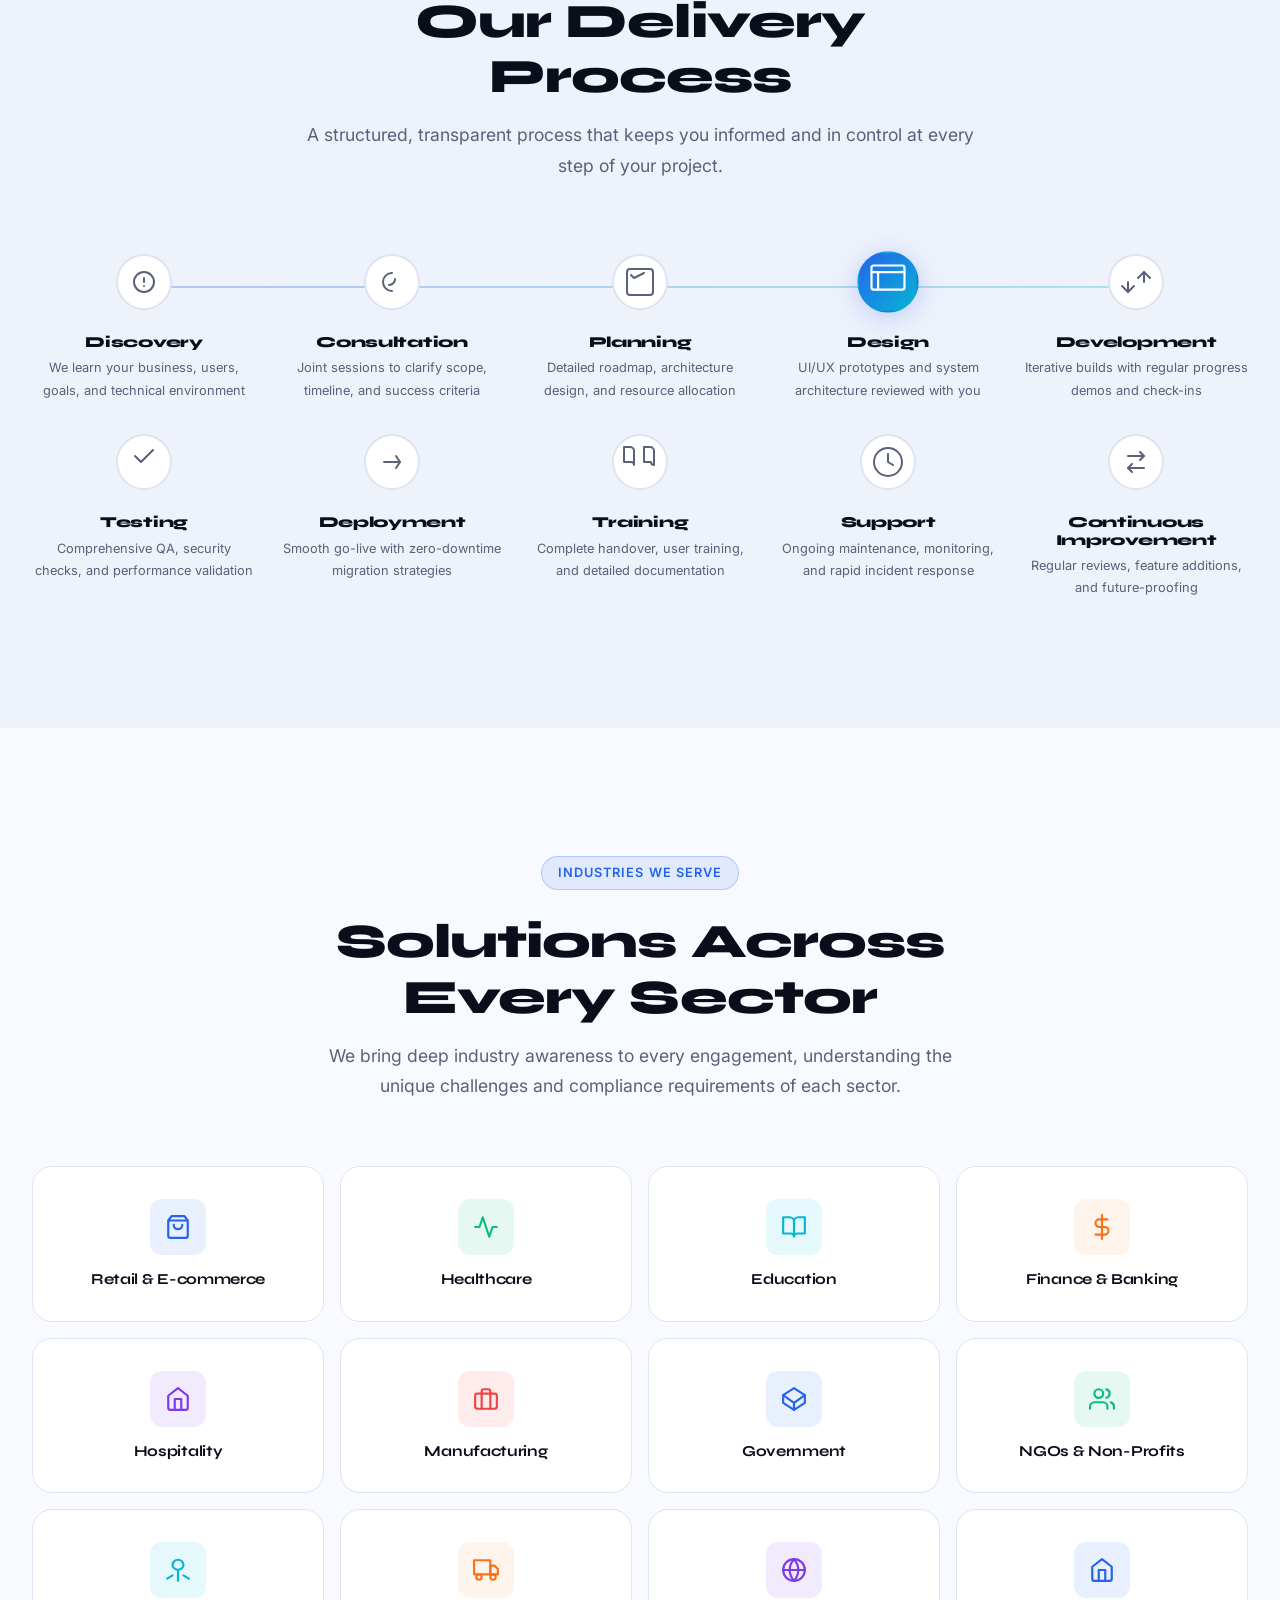
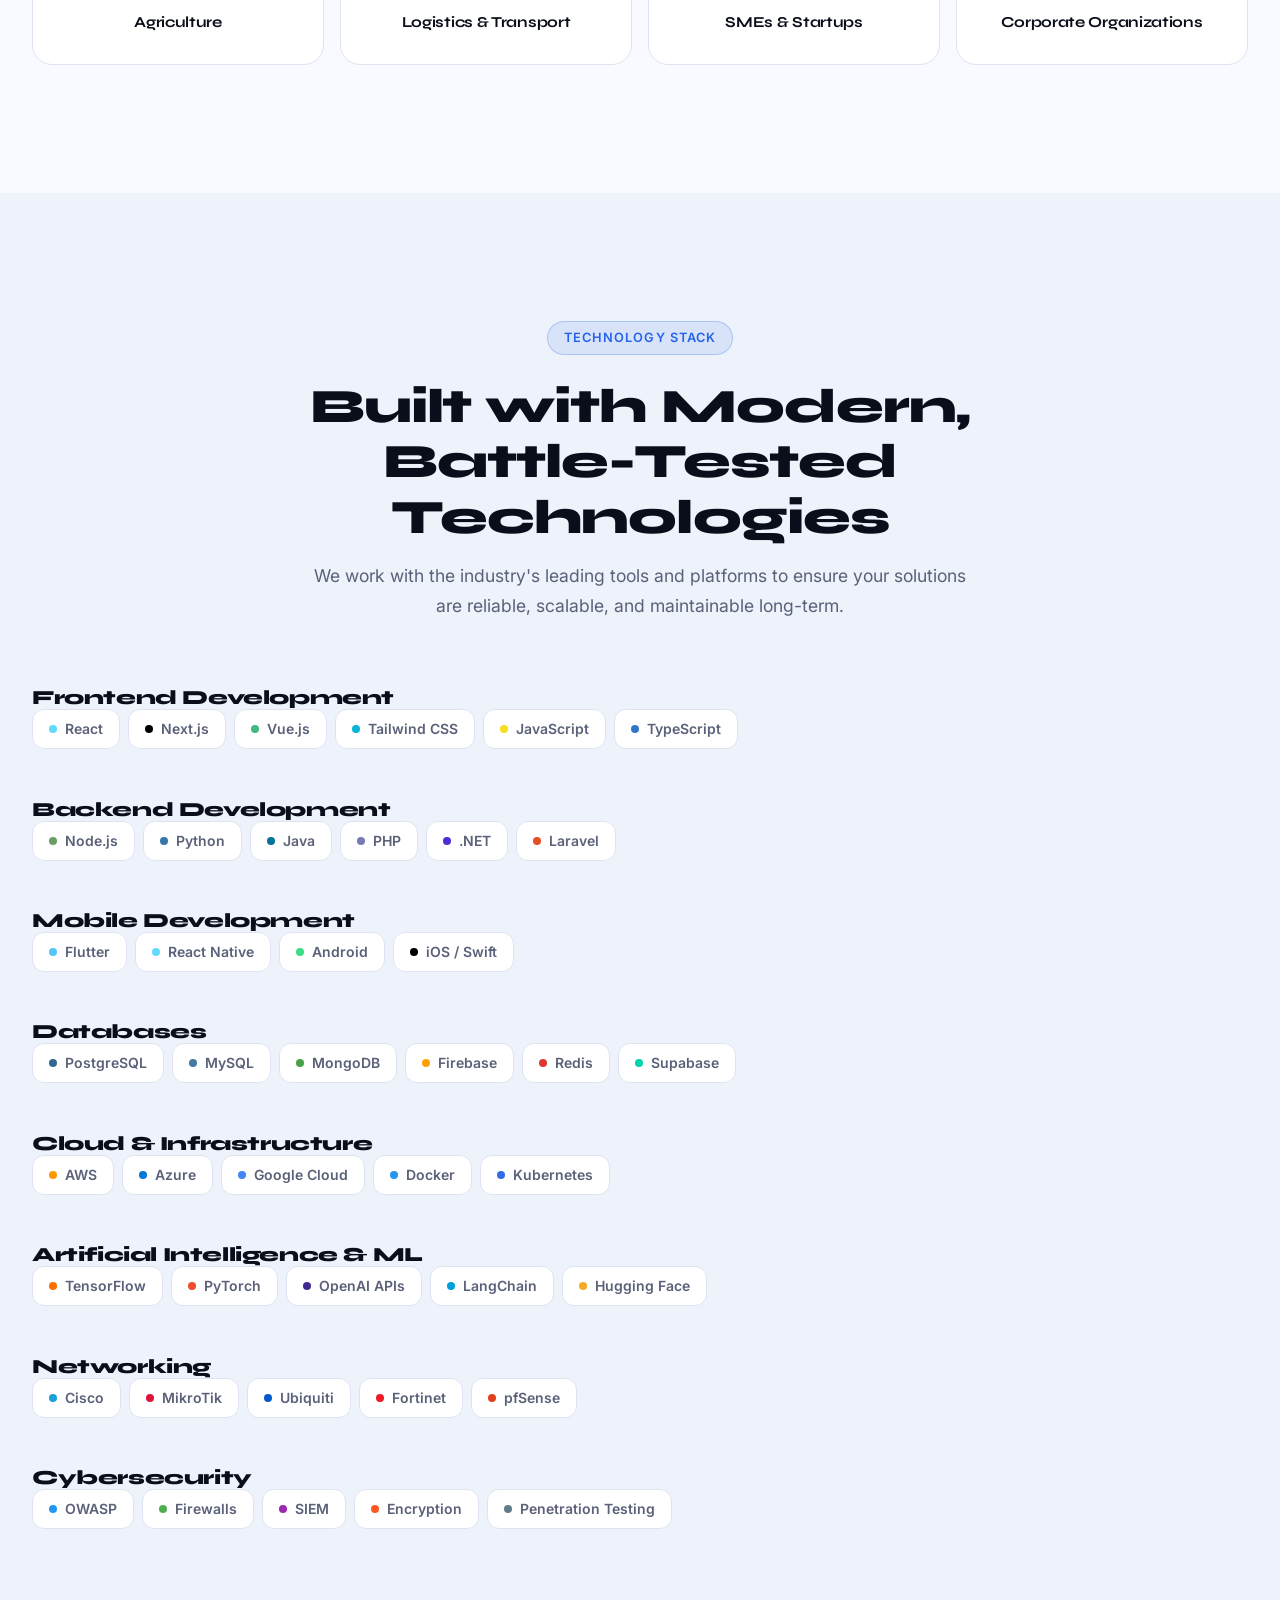
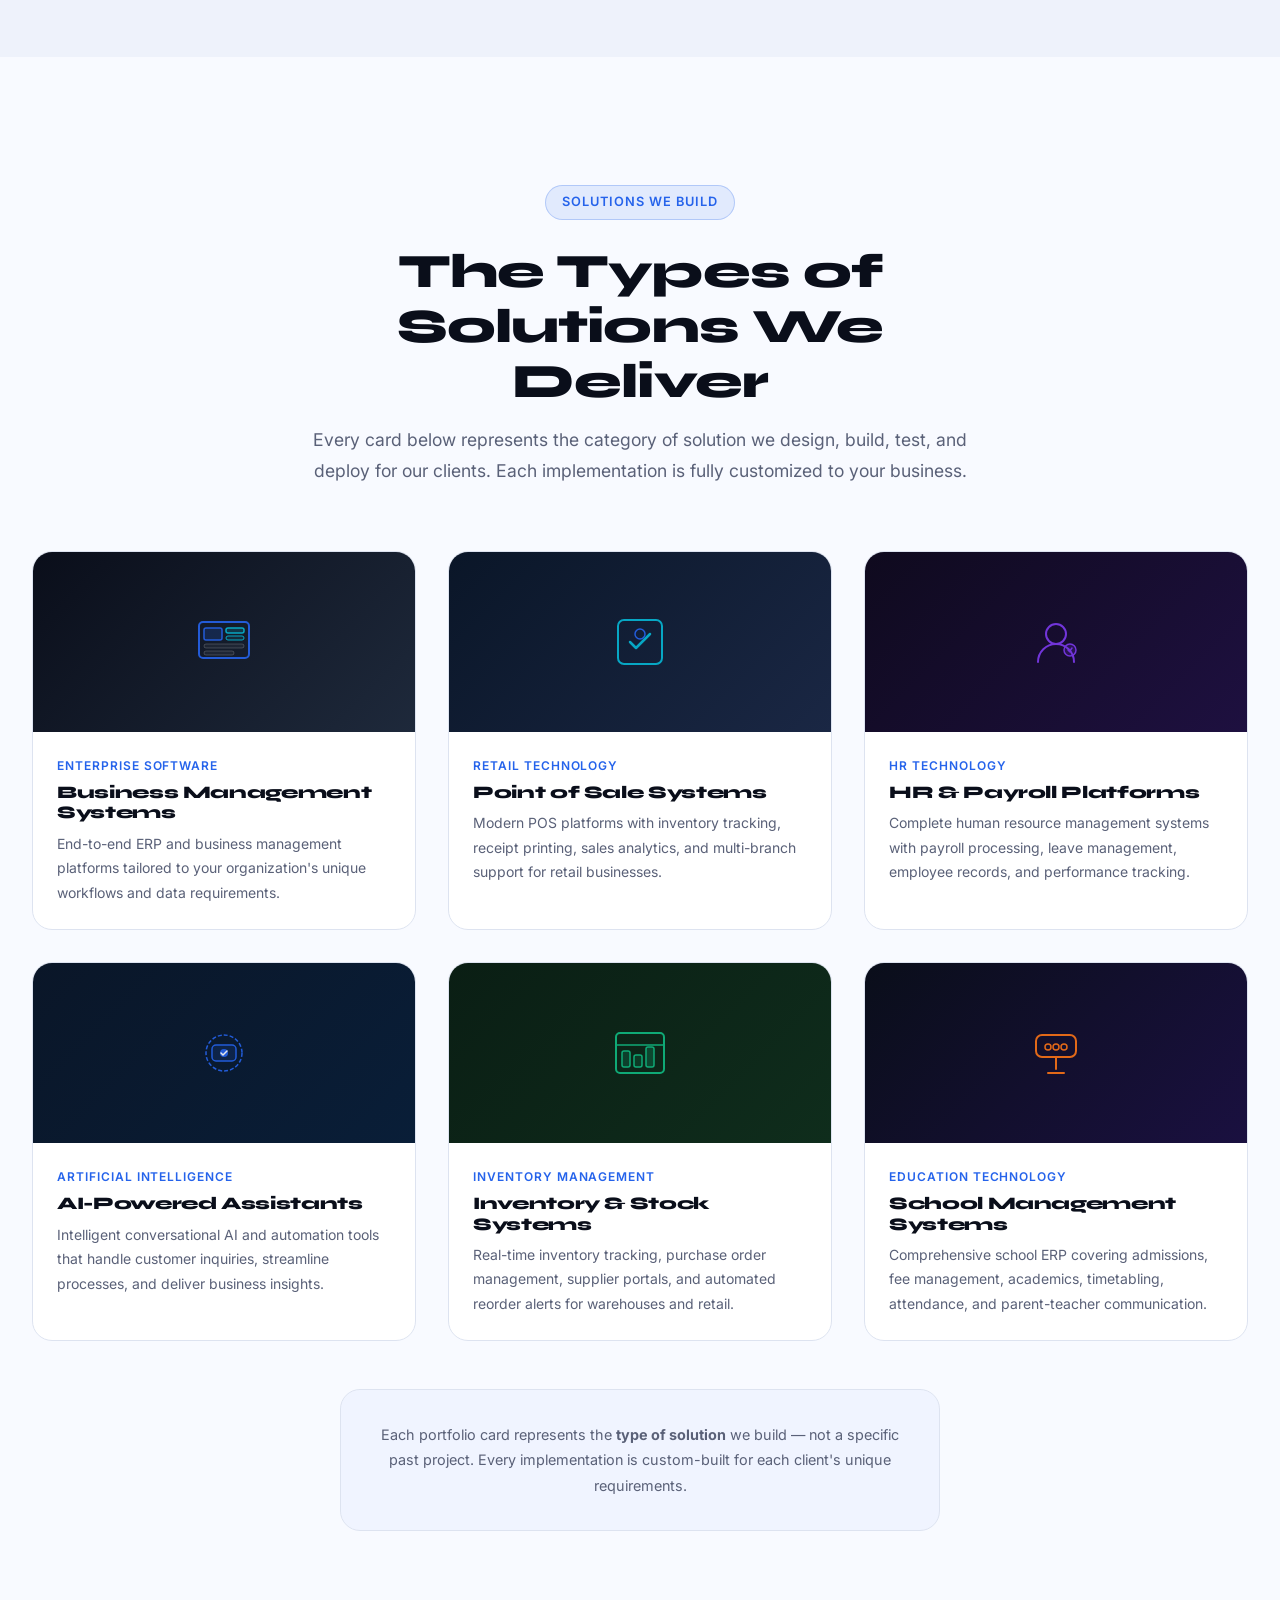
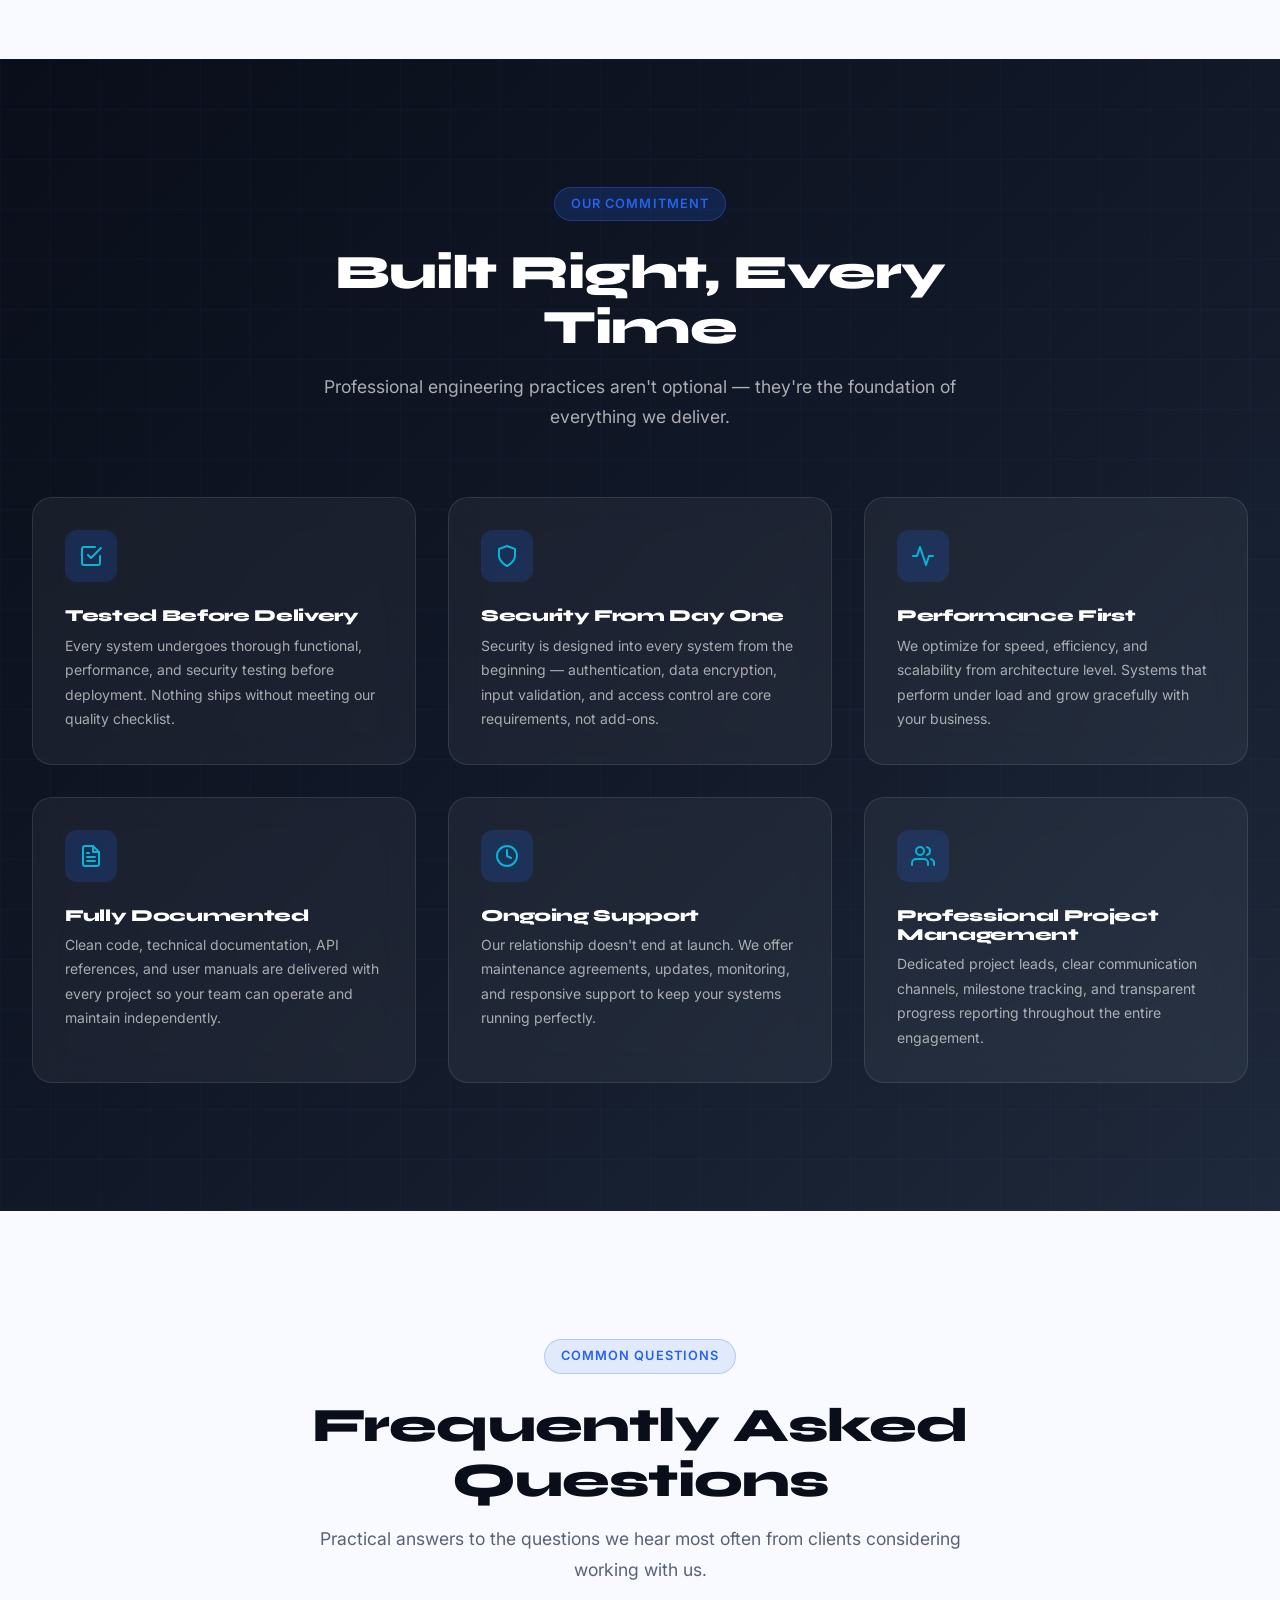
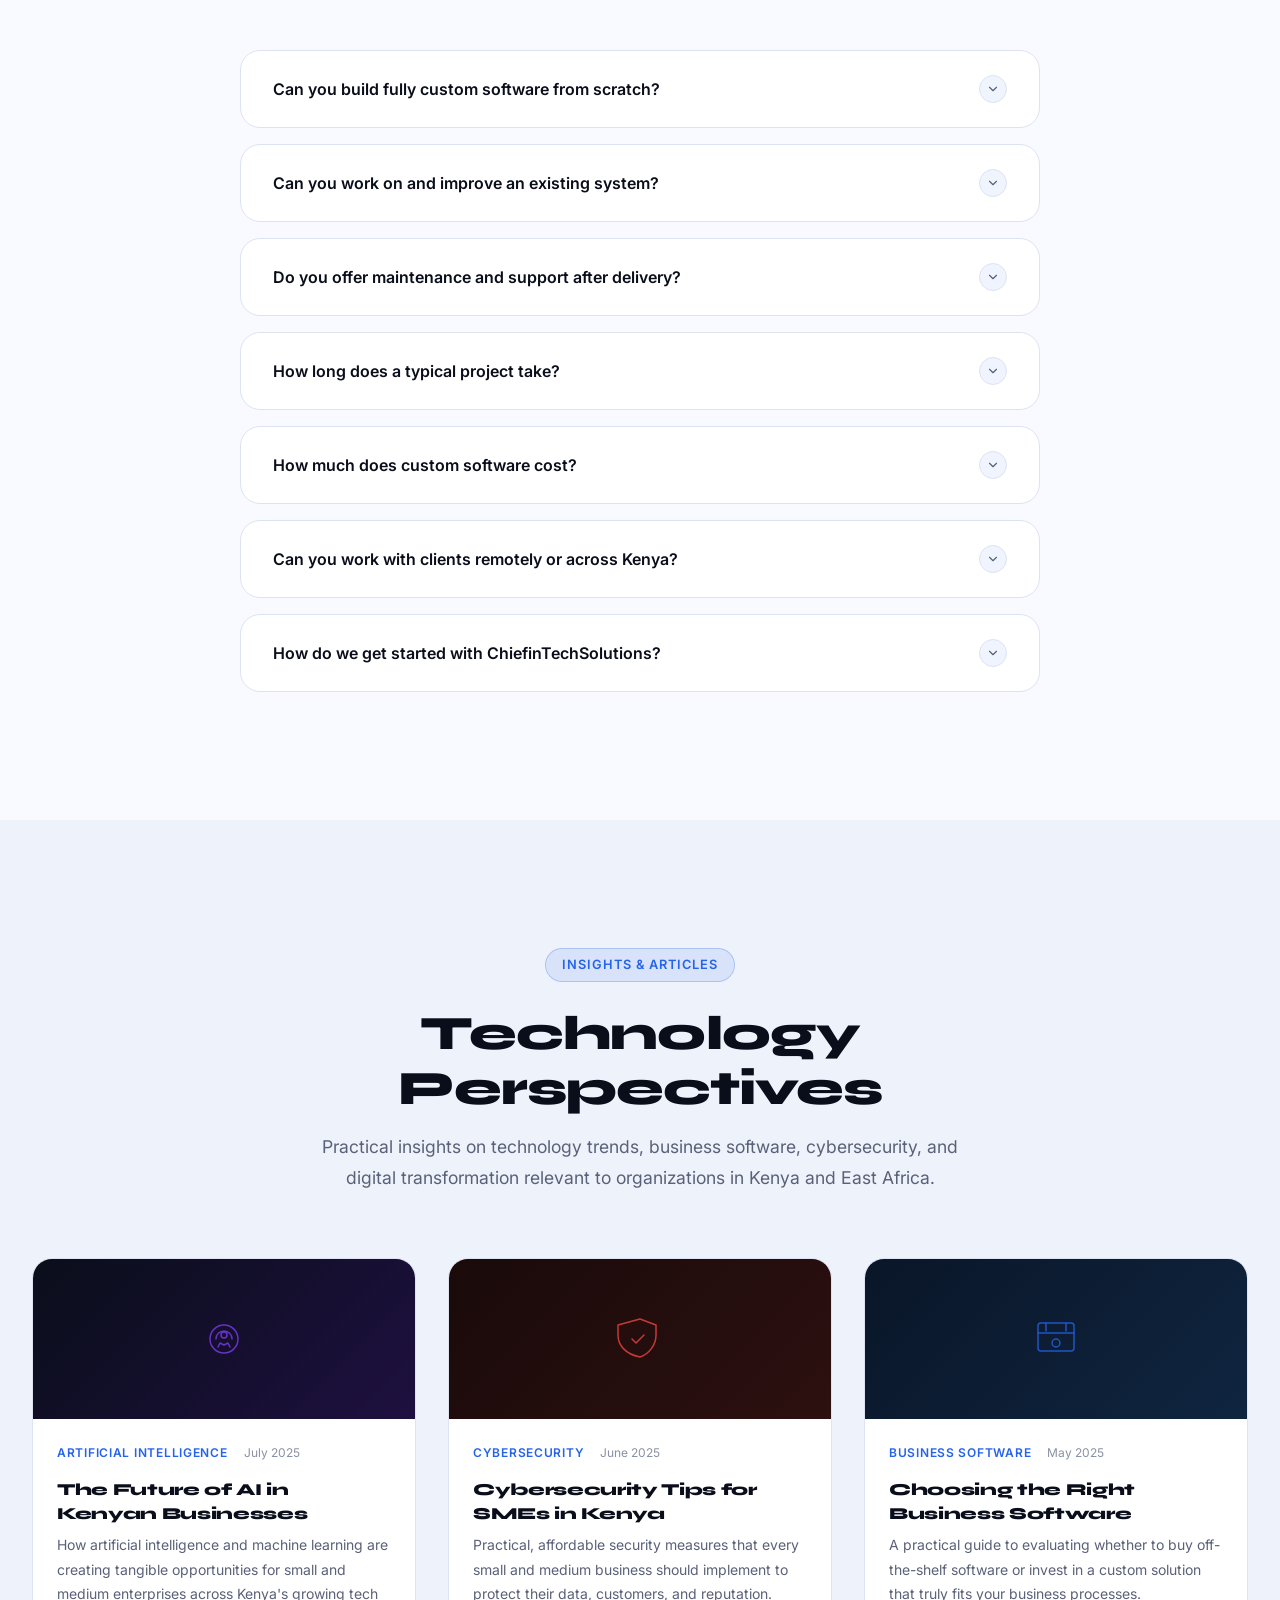
==== commit 93c277c6: "⚡ Replace typewriter animation with stable gradient shift - Removed initTyping script from js/main.j" ====
--- a/index.html
+++ b/index.html
@@ -9,7 +9,7 @@
   <meta property="og:description" content="We design and build intelligent software, secure IT infrastructure, AI systems, and digital transformation solutions for businesses across Kenya." />
   <meta property="og:type" content="website" />
   <title>ChiefinTechSolutions | Technology Solutions for Modern Organizations</title>
-  <link rel="stylesheet" href="css/main.css" />
+  <link rel="stylesheet" href="css/main.css?v=1.0.3" />
   <link rel="stylesheet" href="css/animations.css" />
   <link rel="icon" type="image/svg+xml" href="data:image/svg+xml,<svg xmlns='http://www.w3.org/2000/svg' viewBox='0 0 32 32'><rect width='32' height='32' rx='8' fill='%232563eb'/><path d='M8 16l6 6 10-12' stroke='white' stroke-width='2.5' stroke-linecap='round' stroke-linejoin='round' fill='none'/></svg>" />
 </head>
@@ -1636,6 +1636,6 @@
   </div>
 </div>
 
-<script src="js/main.js?v=1.0.2"></script>
+<script src="js/main.js?v=1.0.3"></script>
 </body>
 </html>
--- a/css/main.css
+++ b/css/main.css
@@ -645,10 +645,18 @@
 }
 
 .hero-text h1 .highlight {
-  background: var(--gradient-primary);
+  background: linear-gradient(135deg, #2563eb, #06b6d4, #7c3aed, #2563eb);
+  background-size: 300% 300%;
+  animation: gradientShift 8s ease infinite;
   -webkit-background-clip: text;
   -webkit-text-fill-color: transparent;
   background-clip: text;
+}
+
+@keyframes gradientShift {
+  0% { background-position: 0% 50%; }
+  50% { background-position: 100% 50%; }
+  100% { background-position: 0% 50%; }
 }
 
 .hero-text p {
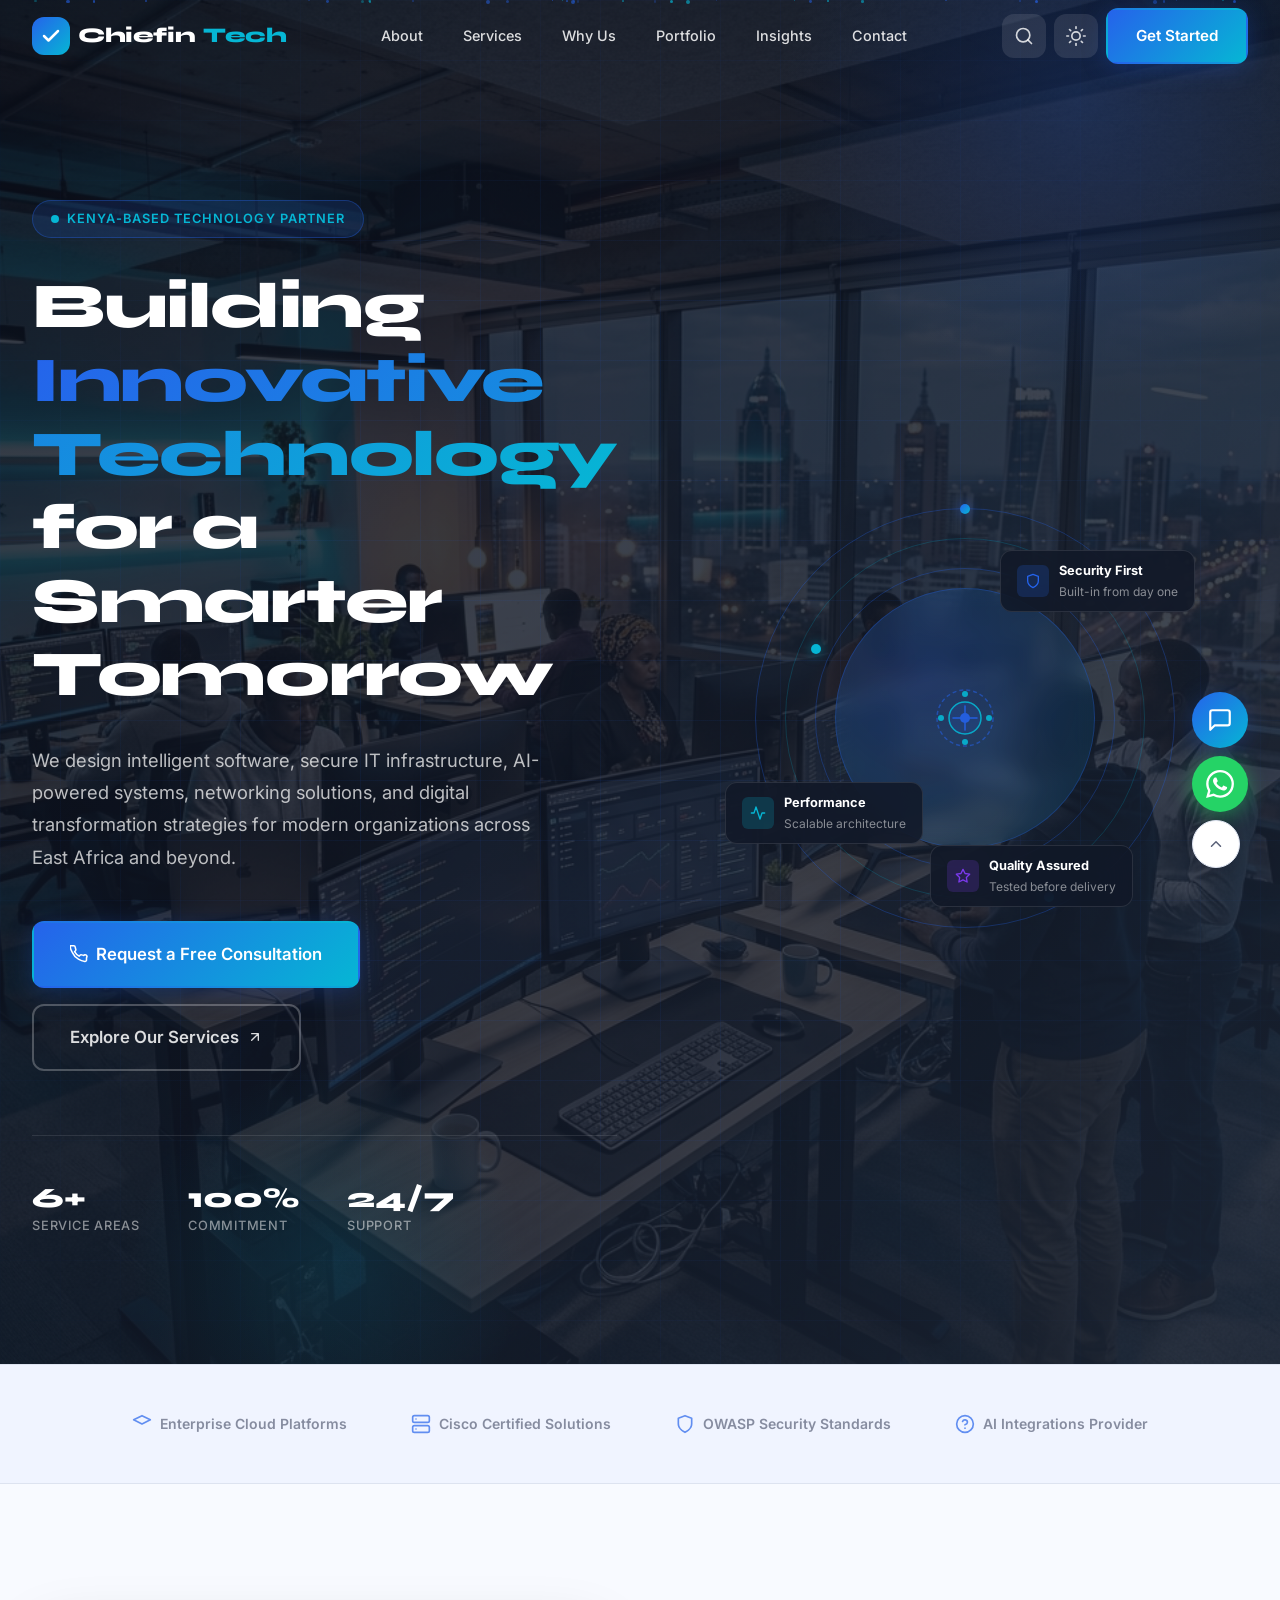
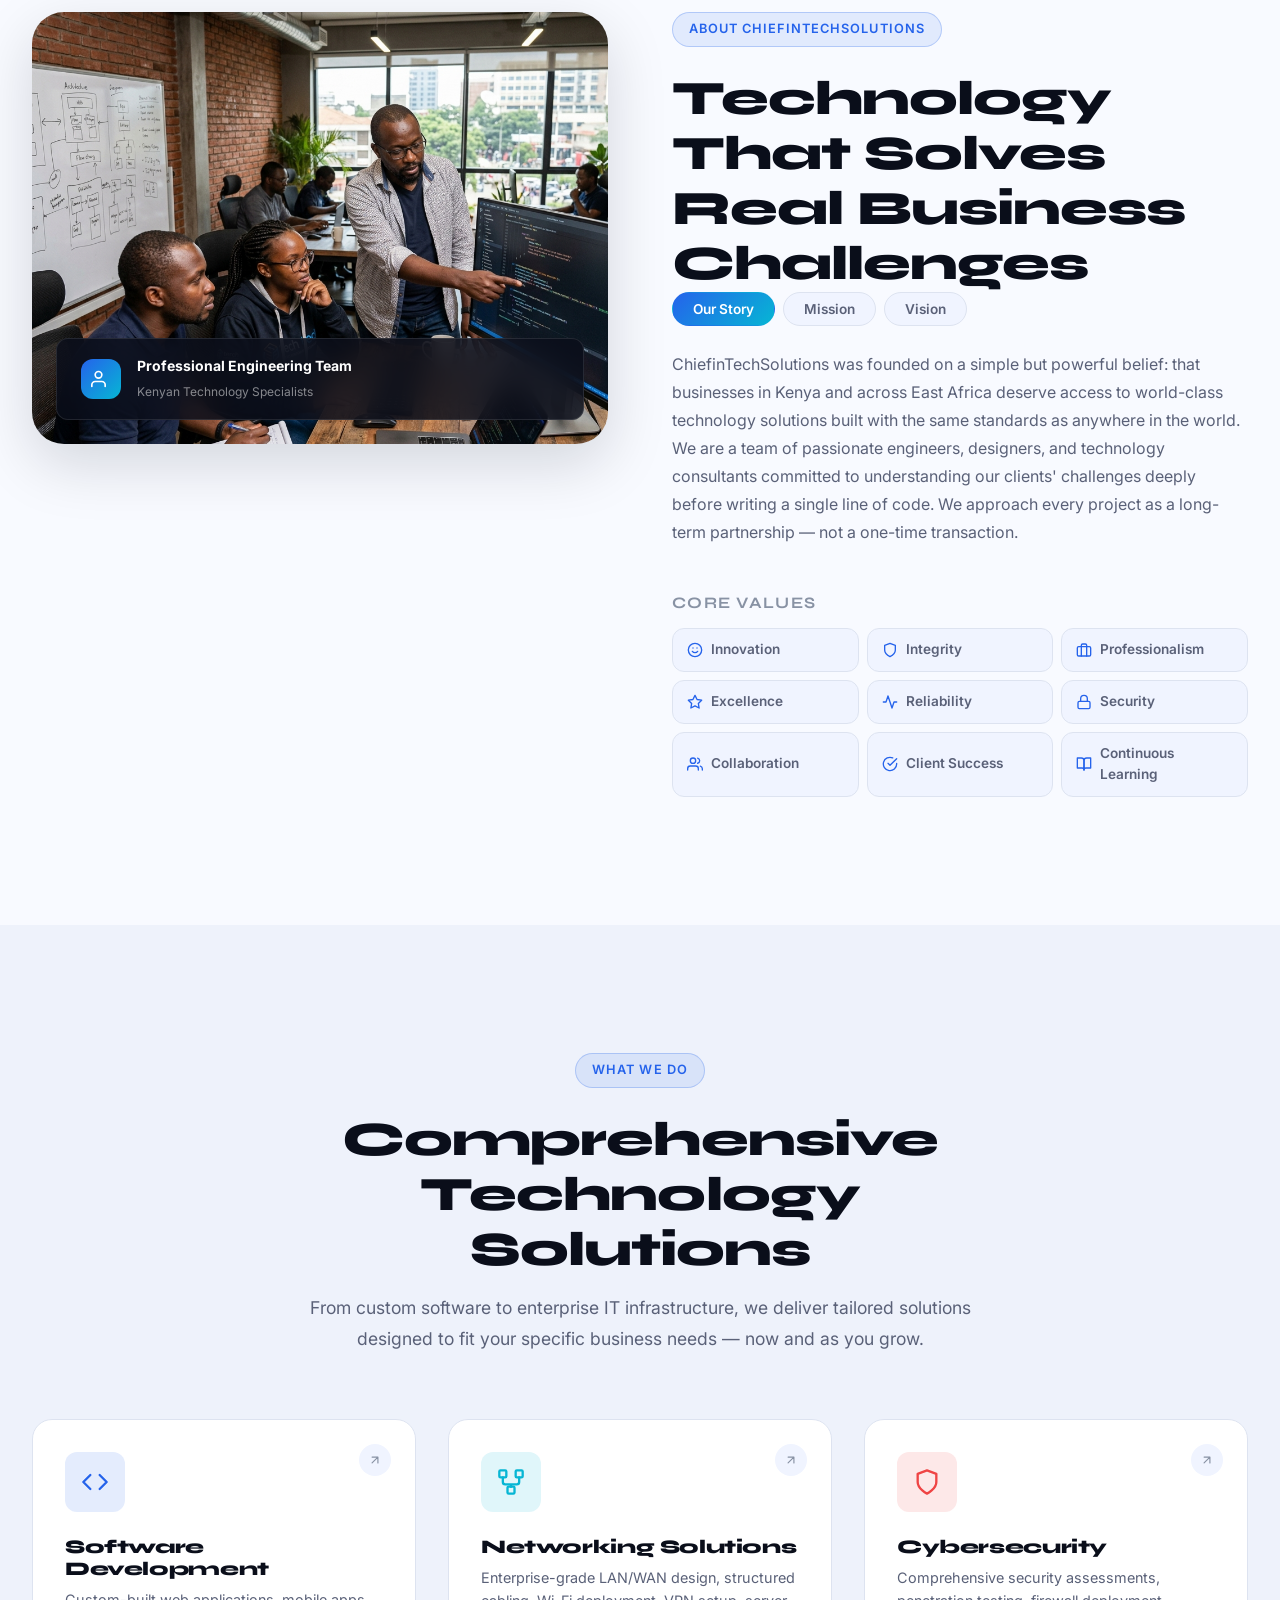
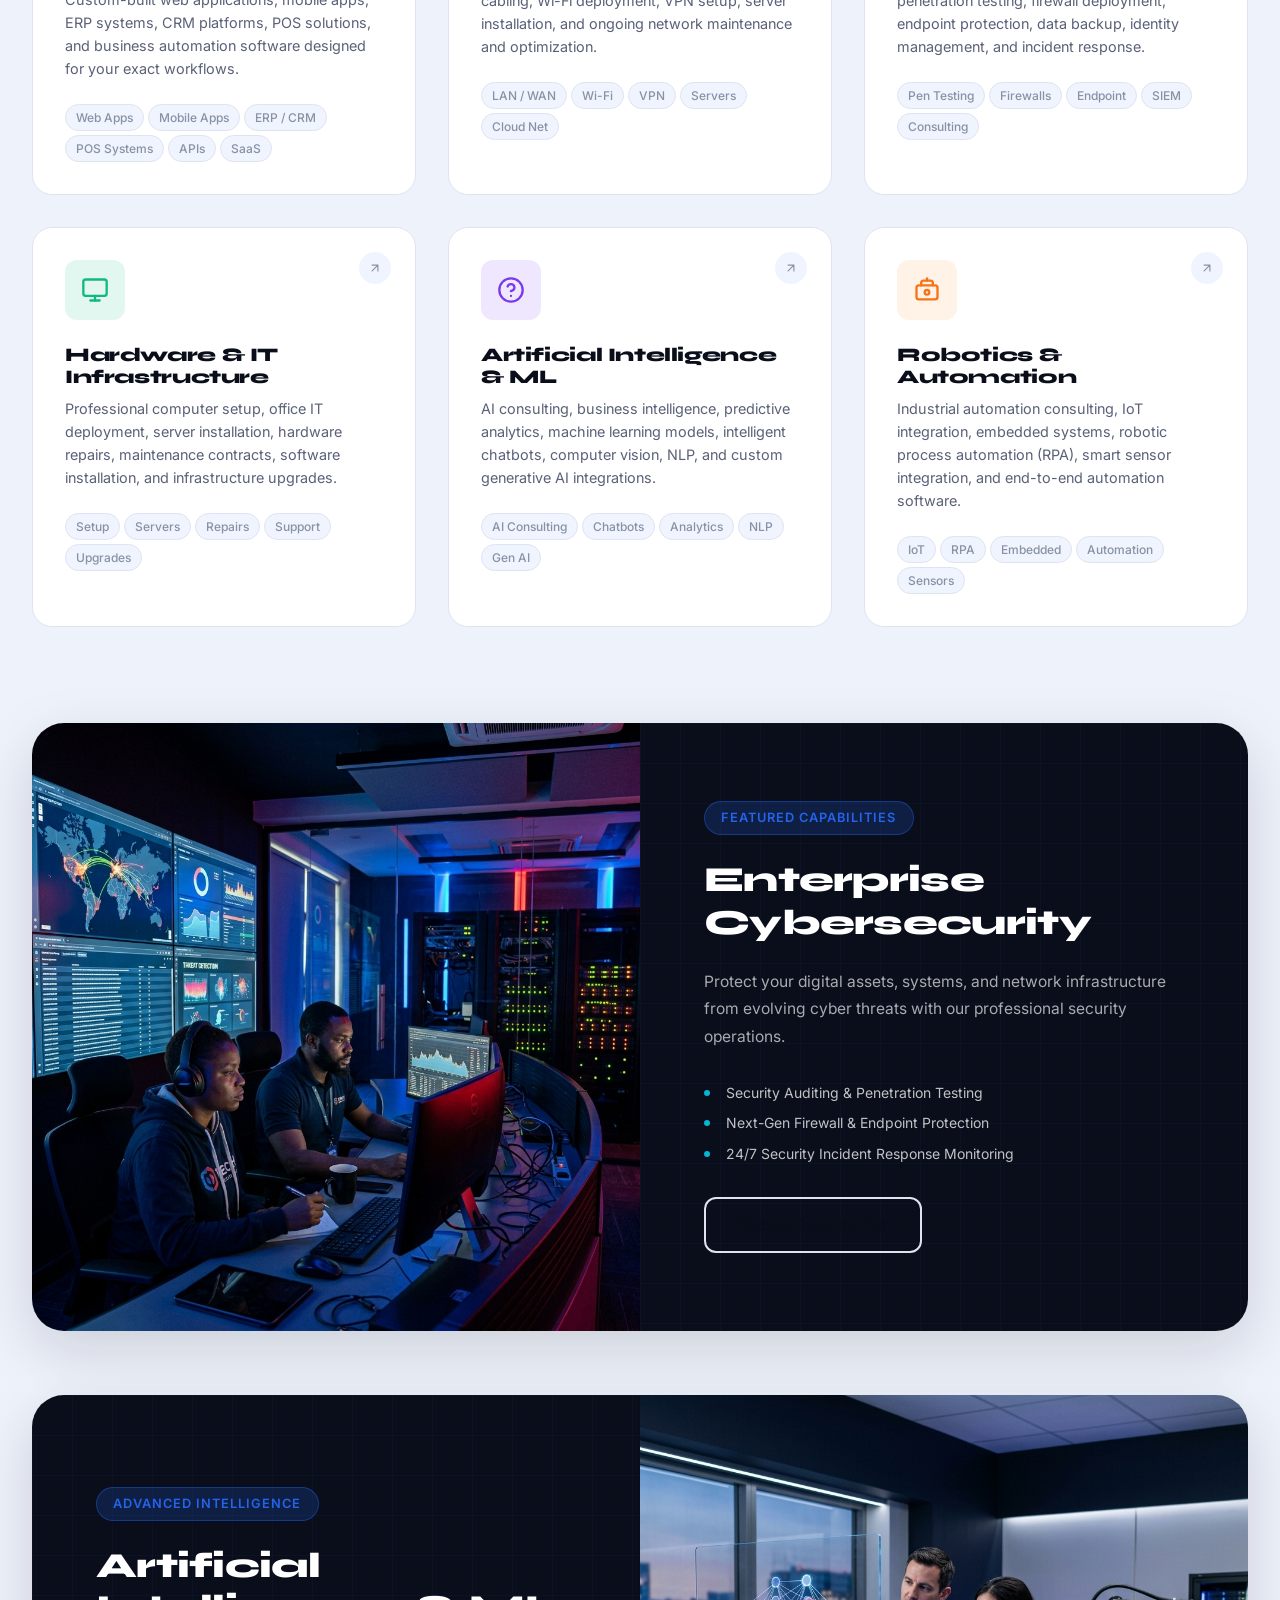
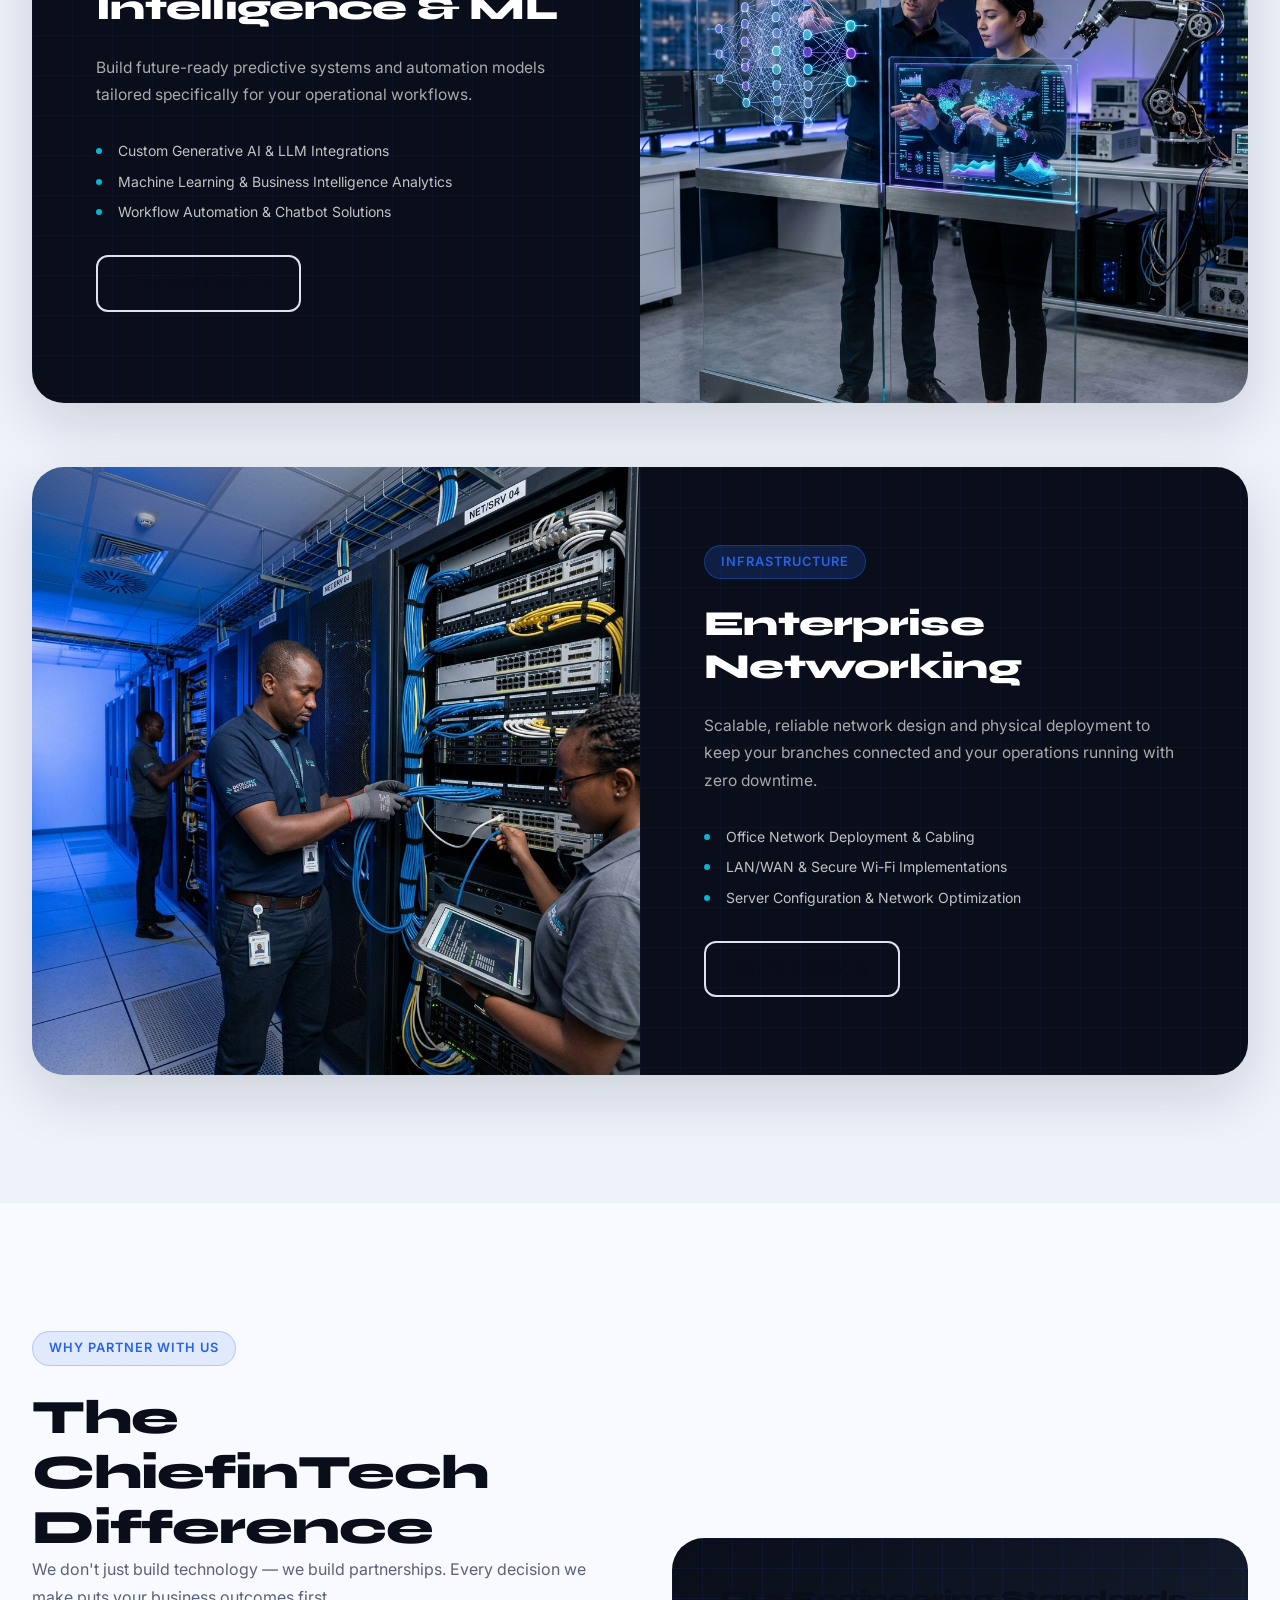
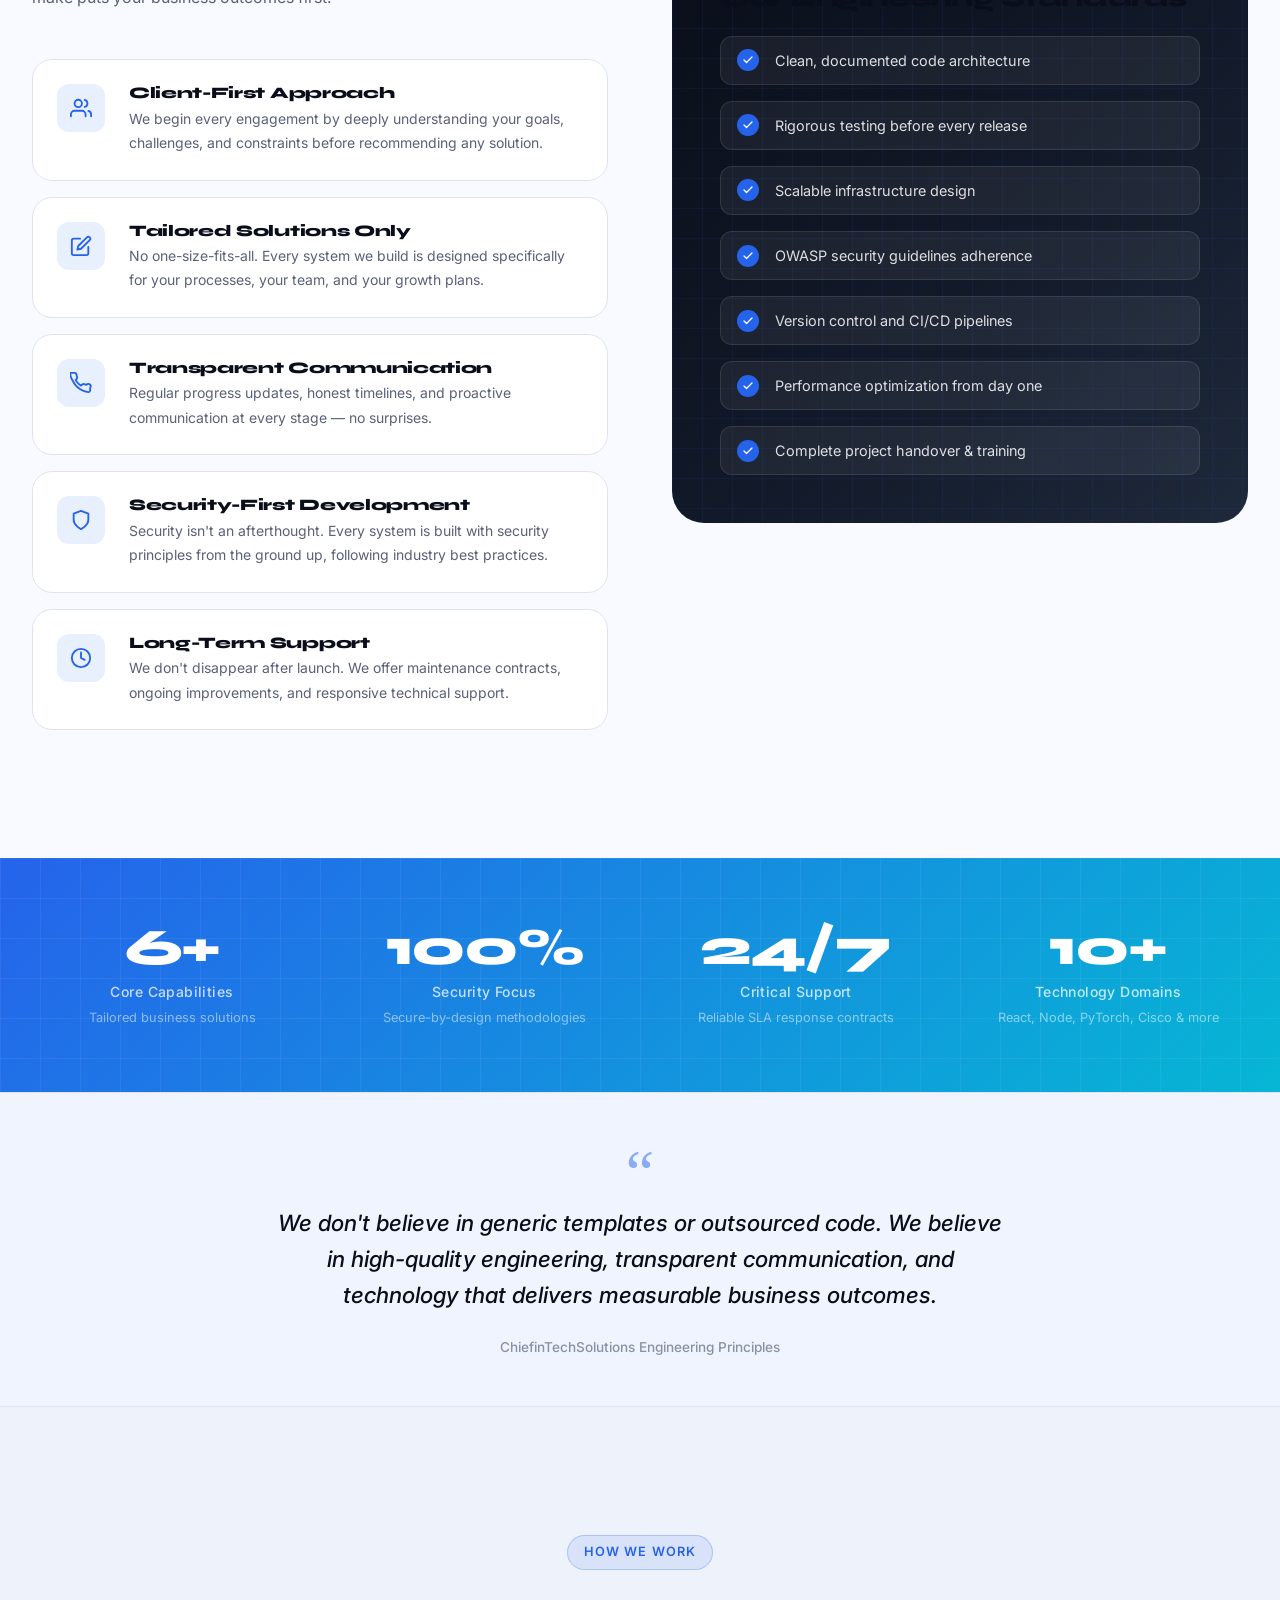
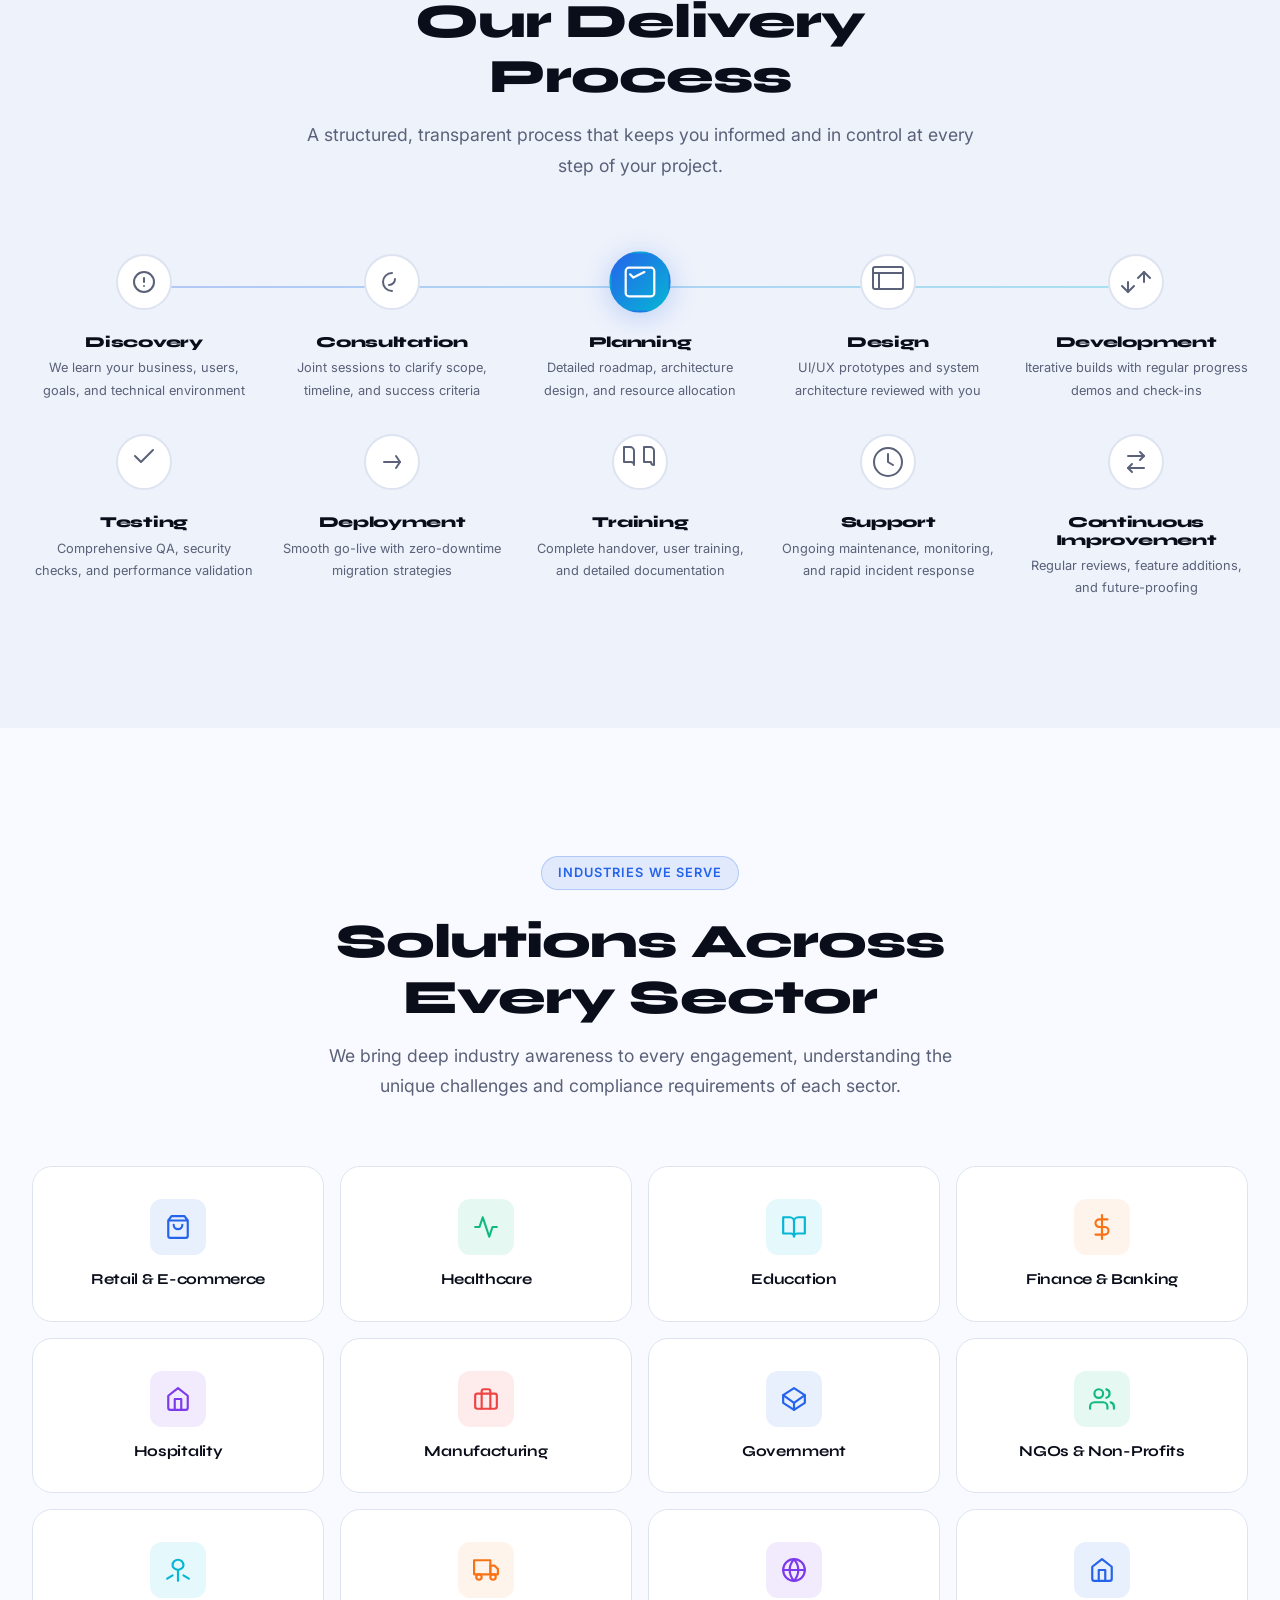
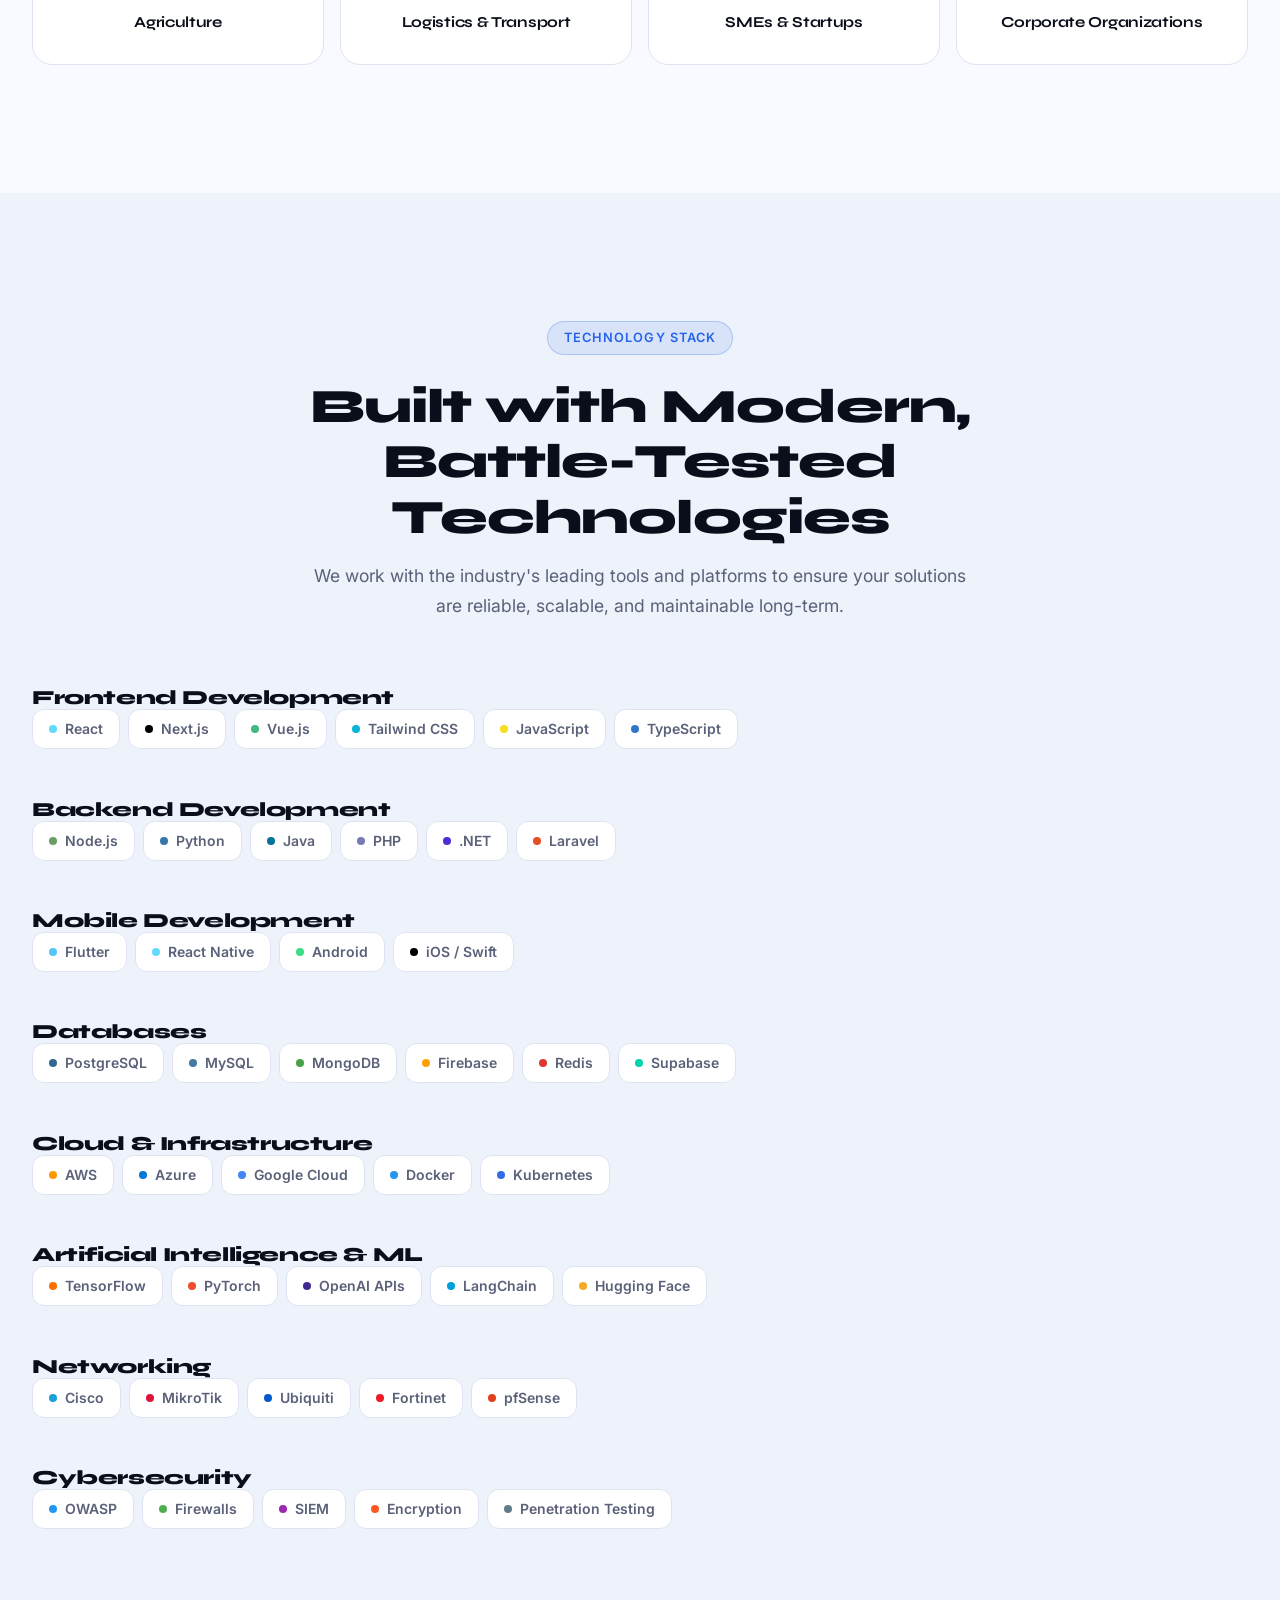
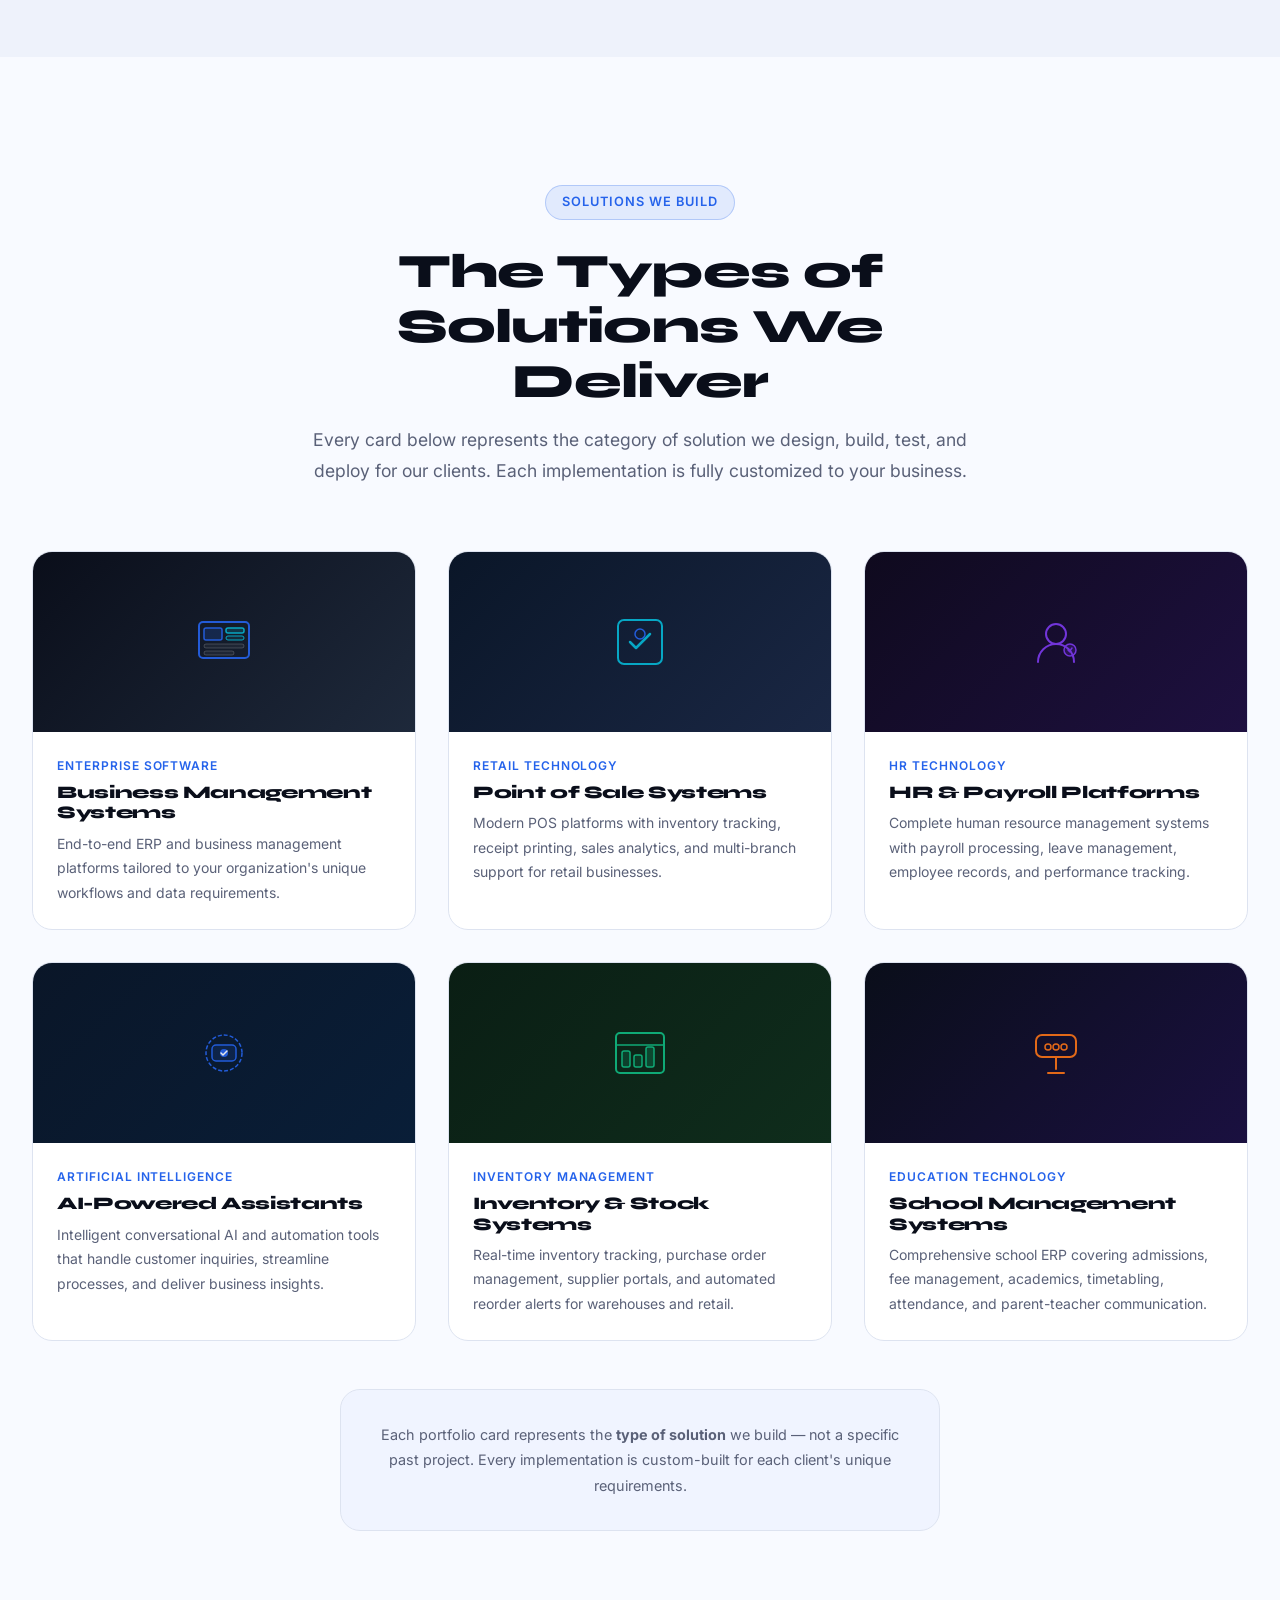
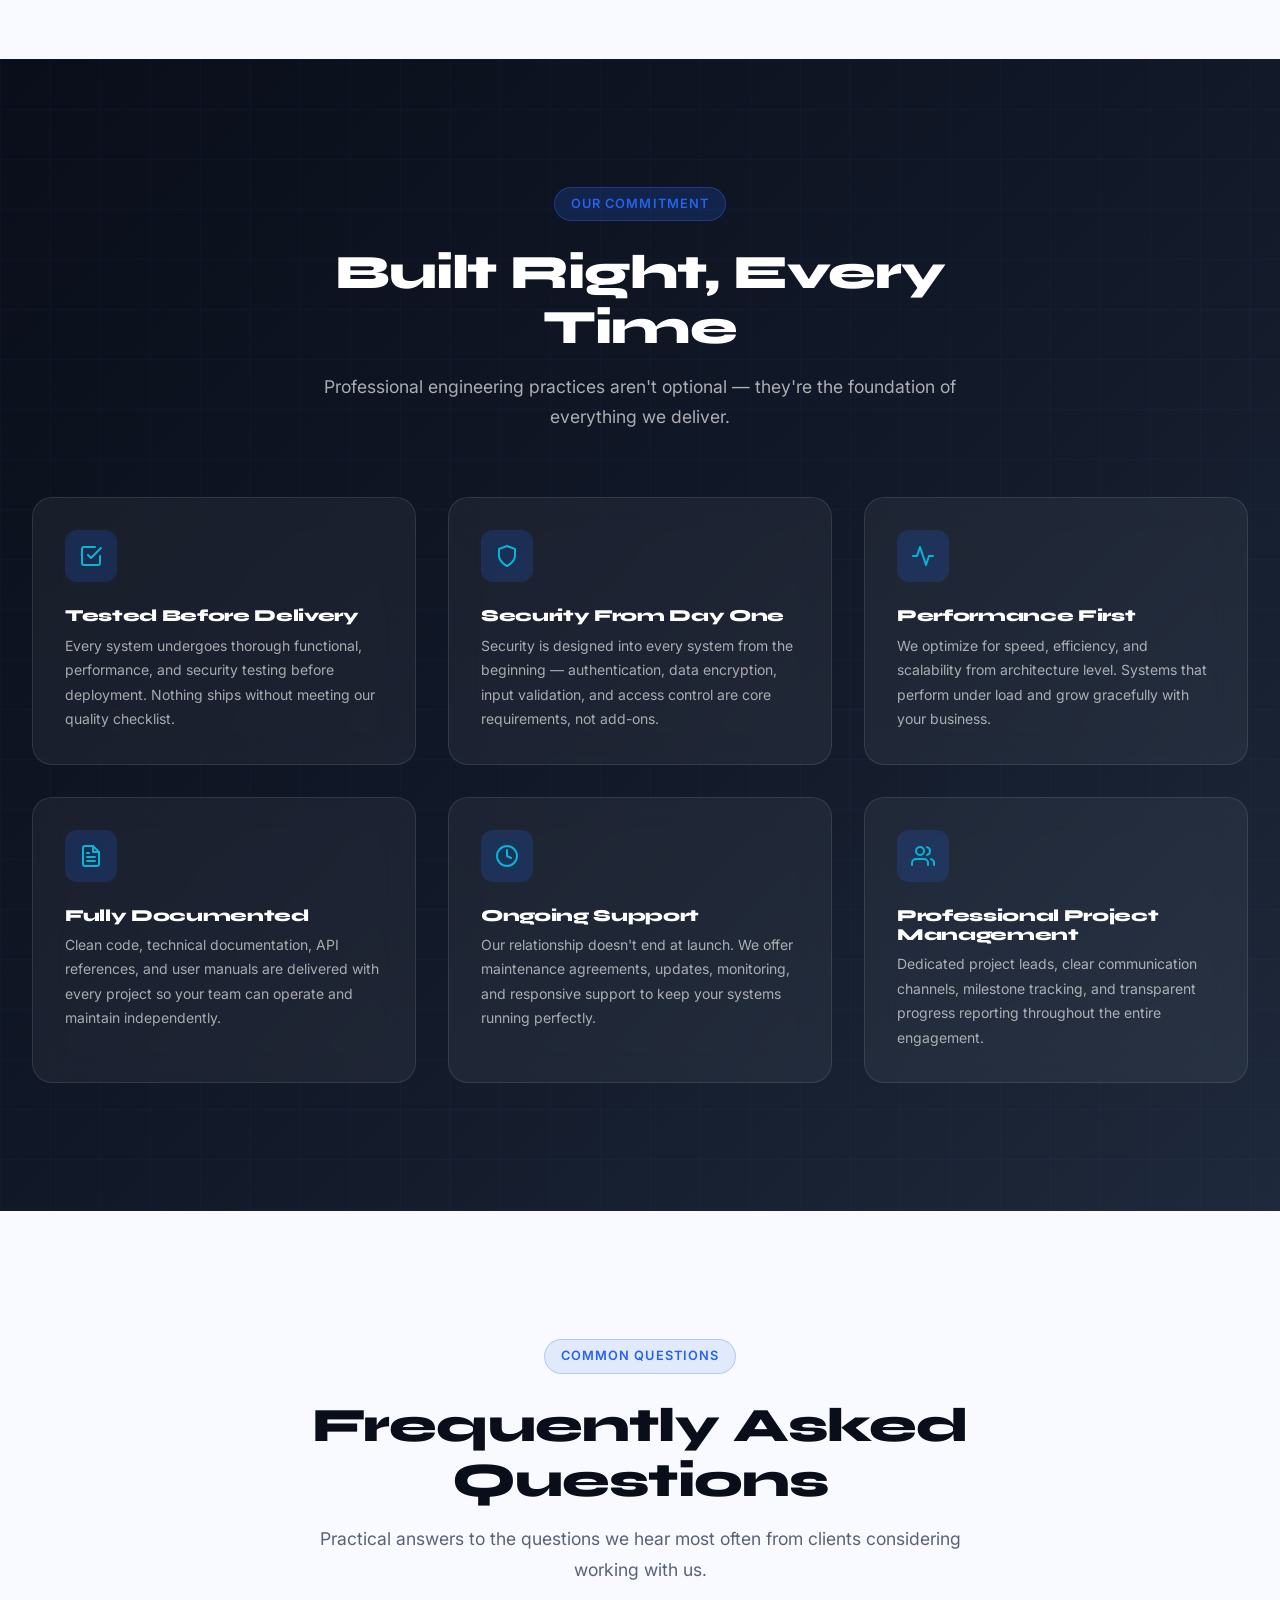
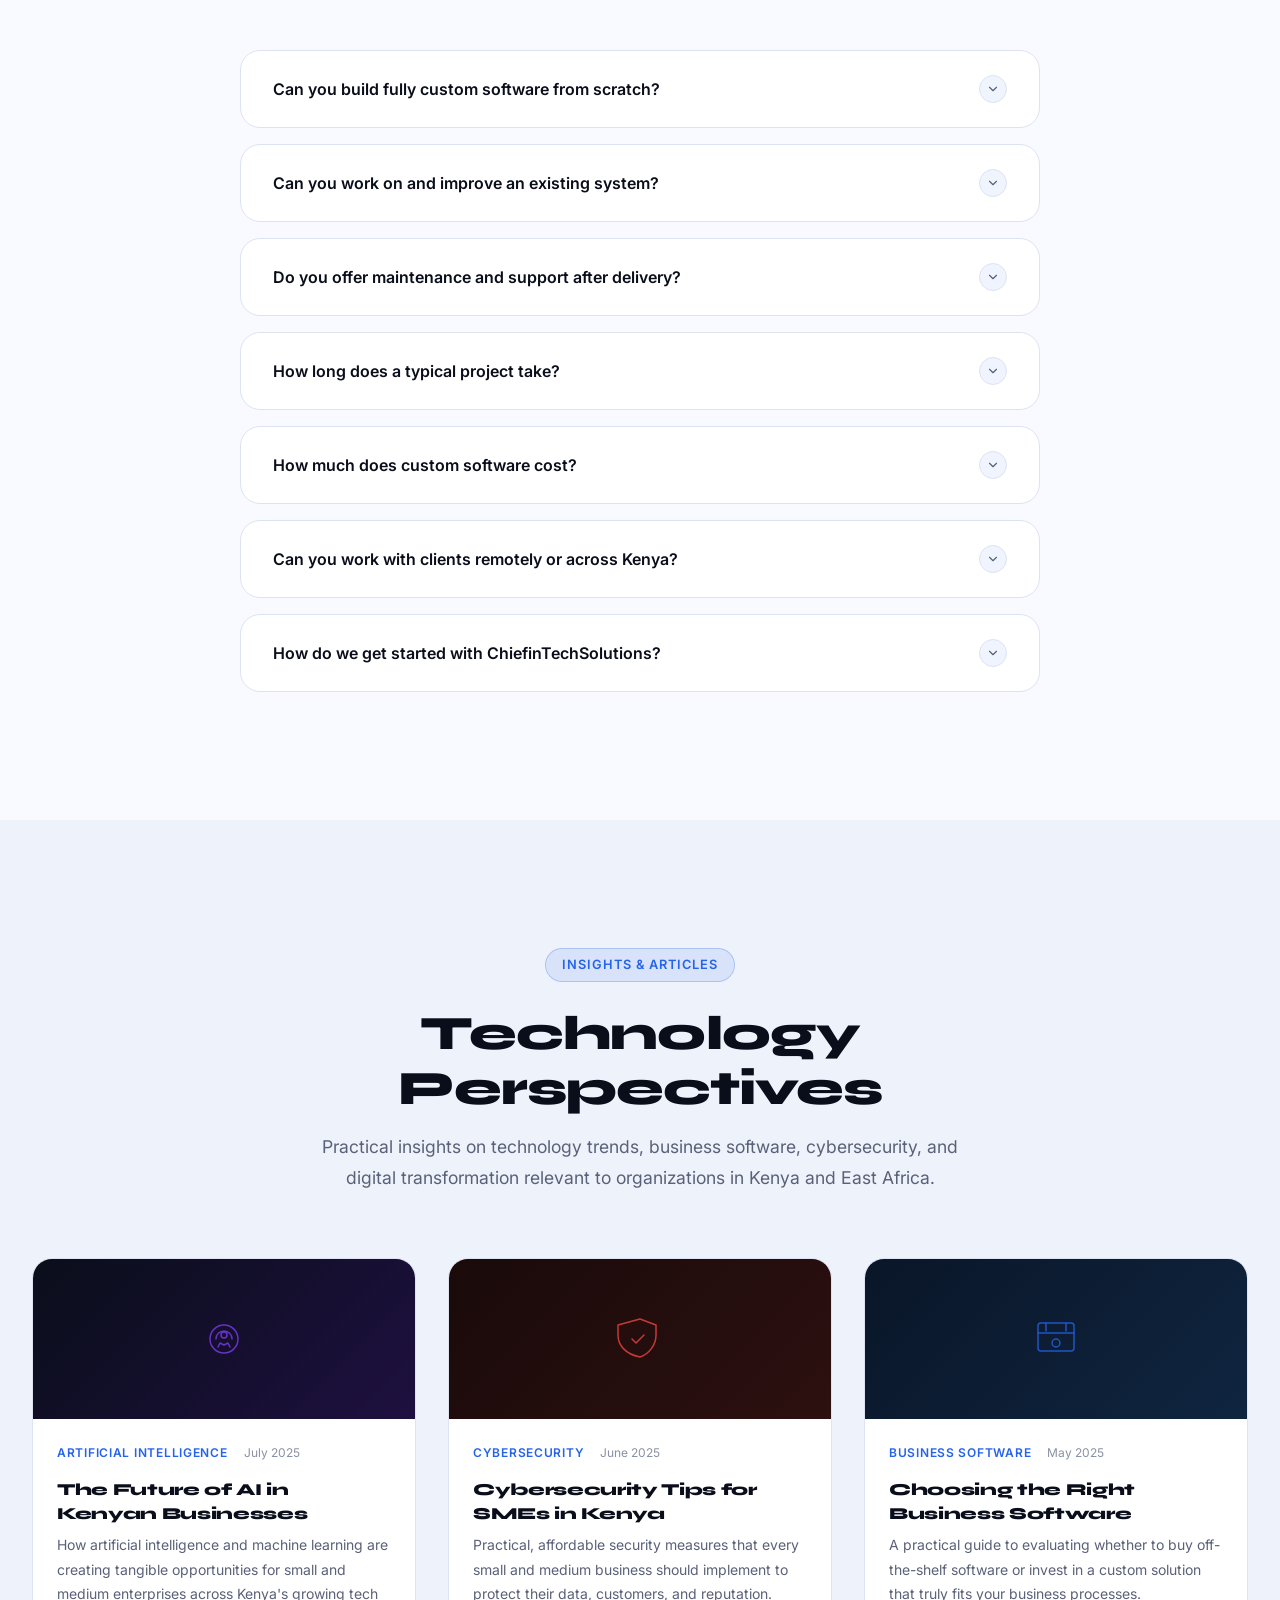
==== commit 0bb196e7: "feat: comprehensive responsive overhaul v1.0.4 — phone, tablet & PC compatibility" ====
--- a/index.html
+++ b/index.html
@@ -9,7 +9,7 @@
   <meta property="og:description" content="We design and build intelligent software, secure IT infrastructure, AI systems, and digital transformation solutions for businesses across Kenya." />
   <meta property="og:type" content="website" />
   <title>ChiefinTechSolutions | Technology Solutions for Modern Organizations</title>
-  <link rel="stylesheet" href="css/main.css?v=1.0.3" />
+  <link rel="stylesheet" href="css/main.css?v=1.0.4" />
   <link rel="stylesheet" href="css/animations.css" />
   <link rel="icon" type="image/svg+xml" href="data:image/svg+xml,<svg xmlns='http://www.w3.org/2000/svg' viewBox='0 0 32 32'><rect width='32' height='32' rx='8' fill='%232563eb'/><path d='M8 16l6 6 10-12' stroke='white' stroke-width='2.5' stroke-linecap='round' stroke-linejoin='round' fill='none'/></svg>" />
 </head>
@@ -1636,6 +1636,6 @@
   </div>
 </div>
 
-<script src="js/main.js?v=1.0.3"></script>
+<script src="js/main.js?v=1.0.4"></script>
 </body>
 </html>
--- a/css/main.css
+++ b/css/main.css
@@ -156,7 +156,7 @@
   padding: 0 var(--space-xl);
 }
 
-@media (max-width: 768px) {
+@media (max-width: 992px) {
   .container { padding: 0 var(--space-lg); }
 }
 
@@ -2168,7 +2168,7 @@
   .quality-grid { grid-template-columns: repeat(2, 1fr); }
 }
 
-@media (max-width: 768px) {
+@media (max-width: 992px) {
   :root { --space-5xl: 5rem; --space-4xl: 4rem; }
 
   .nav-links { display: none; }
@@ -2225,8 +2225,13 @@
 }
 
 @media (max-width: 480px) {
-  .industries-grid { grid-template-columns: repeat(2, 1fr); }
+  .industries-grid { grid-template-columns: 1fr; }
   .process-grid { grid-template-columns: 1fr; }
+  .values-grid { grid-template-columns: 1fr; }
+  .stats-grid { grid-template-columns: 1fr; }
+  .hero-cta .btn { width: 100%; text-align: center; justify-content: center; }
+  .hero-text h1 { font-size: 2.1rem; }
+  .section-header h2 { font-size: 1.8rem; }
 }
 
 /* ── Scrollbar ──────────────────────────────────────────────── */
@@ -2484,7 +2489,7 @@
   margin-top: 4px;
 }
 
-@media (max-width: 768px) {
+@media (max-width: 992px) {
   .stats-grid { grid-template-columns: repeat(2, 1fr); }
   .service-showcase { grid-template-columns: 1fr; }
   .photo-banner { height: 340px; }
@@ -3050,3 +3055,139 @@
   }
 }
 
+/* ════════════════════════════════════════════════════════════
+   COMPREHENSIVE RESPONSIVE OVERHAUL  v1.0.4
+   Targets: PC (>1024px) · Tablet (768–1024px) · Phone (<768px)
+   ════════════════════════════════════════════════════════════ */
+
+/* ── Tablet — 768 px to 1024 px ─────────────────────────── */
+@media (min-width: 768px) and (max-width: 1024px) {
+  /* Nav */
+  .nav-container { padding: 0 var(--space-lg); }
+
+  /* Hero */
+  .hero-content {
+    grid-template-columns: 1fr;
+    text-align: center;
+    padding: var(--space-4xl) var(--space-xl);
+    gap: var(--space-2xl);
+  }
+  .hero-visual { display: none; }
+  .hero-cta  { justify-content: center; }
+  .hero-stats { justify-content: center; flex-wrap: wrap; gap: var(--space-lg); }
+  .hero-badge { margin-left: auto; margin-right: auto; }
+  .hero-text p { margin-left: auto; margin-right: auto; }
+  .hero-text h1 { font-size: clamp(2rem, 5vw, 3.2rem); }
+
+  /* Cards */
+  .service-card { padding: var(--space-xl); }
+  .why-card     { padding: var(--space-xl); }
+  .quality-card { padding: var(--space-xl); }
+  .process-step { padding: var(--space-xl); }
+
+  /* Grids */
+  .services-grid  { grid-template-columns: repeat(2, 1fr); }
+  .portfolio-grid { grid-template-columns: repeat(2, 1fr); }
+  .blog-grid      { grid-template-columns: repeat(2, 1fr); }
+  .quality-grid   { grid-template-columns: repeat(2, 1fr); }
+  .process-grid   { grid-template-columns: repeat(2, 1fr); }
+  .process-grid::before { display: none; }
+  .values-grid    { grid-template-columns: repeat(2, 1fr); }
+  .contact-grid   { grid-template-columns: 1fr; }
+  .form-row       { grid-template-columns: 1fr; }
+  .footer-grid    { grid-template-columns: 1fr 1fr; gap: var(--space-xl); }
+  .footer-grid > :first-child { grid-column: 1 / -1; }
+
+  /* Chatbot window on tablet */
+  .chat-window {
+    width: 340px;
+    height: 500px;
+    right: 24px;
+    bottom: 90px;
+  }
+}
+
+/* ── Mobile — up to 767 px ──────────────────────────────── */
+@media (max-width: 767px) {
+  /* Reduce section vertical padding on small screens */
+  .section { padding: var(--space-4xl) 0; }
+
+  /* Make sure nothing bleeds outside viewport */
+  * { max-width: 100%; }
+  img, video { width: 100%; height: auto; }
+
+  /* Hero minimum height so it never feels cramped */
+  #hero { min-height: 100svh; }
+  .hero-stats {
+    flex-wrap: wrap;
+    gap: var(--space-lg);
+  }
+  .hero-stat { min-width: 100px; }
+
+  /* Better touch targets for all links/buttons */
+  .nav-link,
+  .nav-mobile .nav-link { min-height: 44px; display: flex; align-items: center; }
+  .btn { min-height: 48px; padding: 14px 24px; }
+
+  /* Service cards full-width clean layout */
+  .service-card {
+    padding: var(--space-xl);
+    flex-direction: column;
+  }
+
+  /* Contact form fields bigger on mobile for touch */
+  .form-group input,
+  .form-group select,
+  .form-group textarea {
+    font-size: 1rem;
+    padding: 14px 16px;
+  }
+
+  /* Footer links legible spacing for touch */
+  .footer-links li a { padding: 6px 0; display: inline-block; }
+  .footer-social { gap: var(--space-md); }
+  .social-btn { width: 44px; height: 44px; }
+
+  /* Floating action buttons don't overlap chatbot bubble */
+  .floating-buttons { bottom: 80px; right: 16px; }
+}
+
+/* ── Tiny Phones — up to 380 px ─────────────────────────── */
+@media (max-width: 380px) {
+  :root {
+    --space-xl:  1.5rem;
+    --space-2xl: 2rem;
+    --space-3xl: 2.5rem;
+  }
+
+  .hero-text h1 { font-size: 1.85rem; }
+  .section-header h2 { font-size: 1.55rem; }
+
+  /* Stack CTA buttons vertically */
+  .hero-cta { flex-direction: column; align-items: stretch; }
+  .hero-cta .btn { width: 100%; text-align: center; justify-content: center; }
+
+  /* Tighter nav logo on tiny screens */
+  .nav-logo { font-size: 1.1rem; }
+  .nav-logo .logo-icon { width: 32px; height: 32px; }
+
+  /* Chatbot full screen on tiny devices */
+  .chat-window {
+    width: calc(100vw - 16px);
+    height: calc(100svh - 120px);
+    right: 8px;
+    bottom: 80px;
+    border-radius: var(--radius-lg);
+  }
+
+  /* Industry cards single column */
+  .industries-grid { grid-template-columns: 1fr; }
+
+  /* Reduce card padding */
+  .service-card,
+  .quality-card,
+  .process-step,
+  .why-card { padding: var(--space-lg); }
+}
+
+
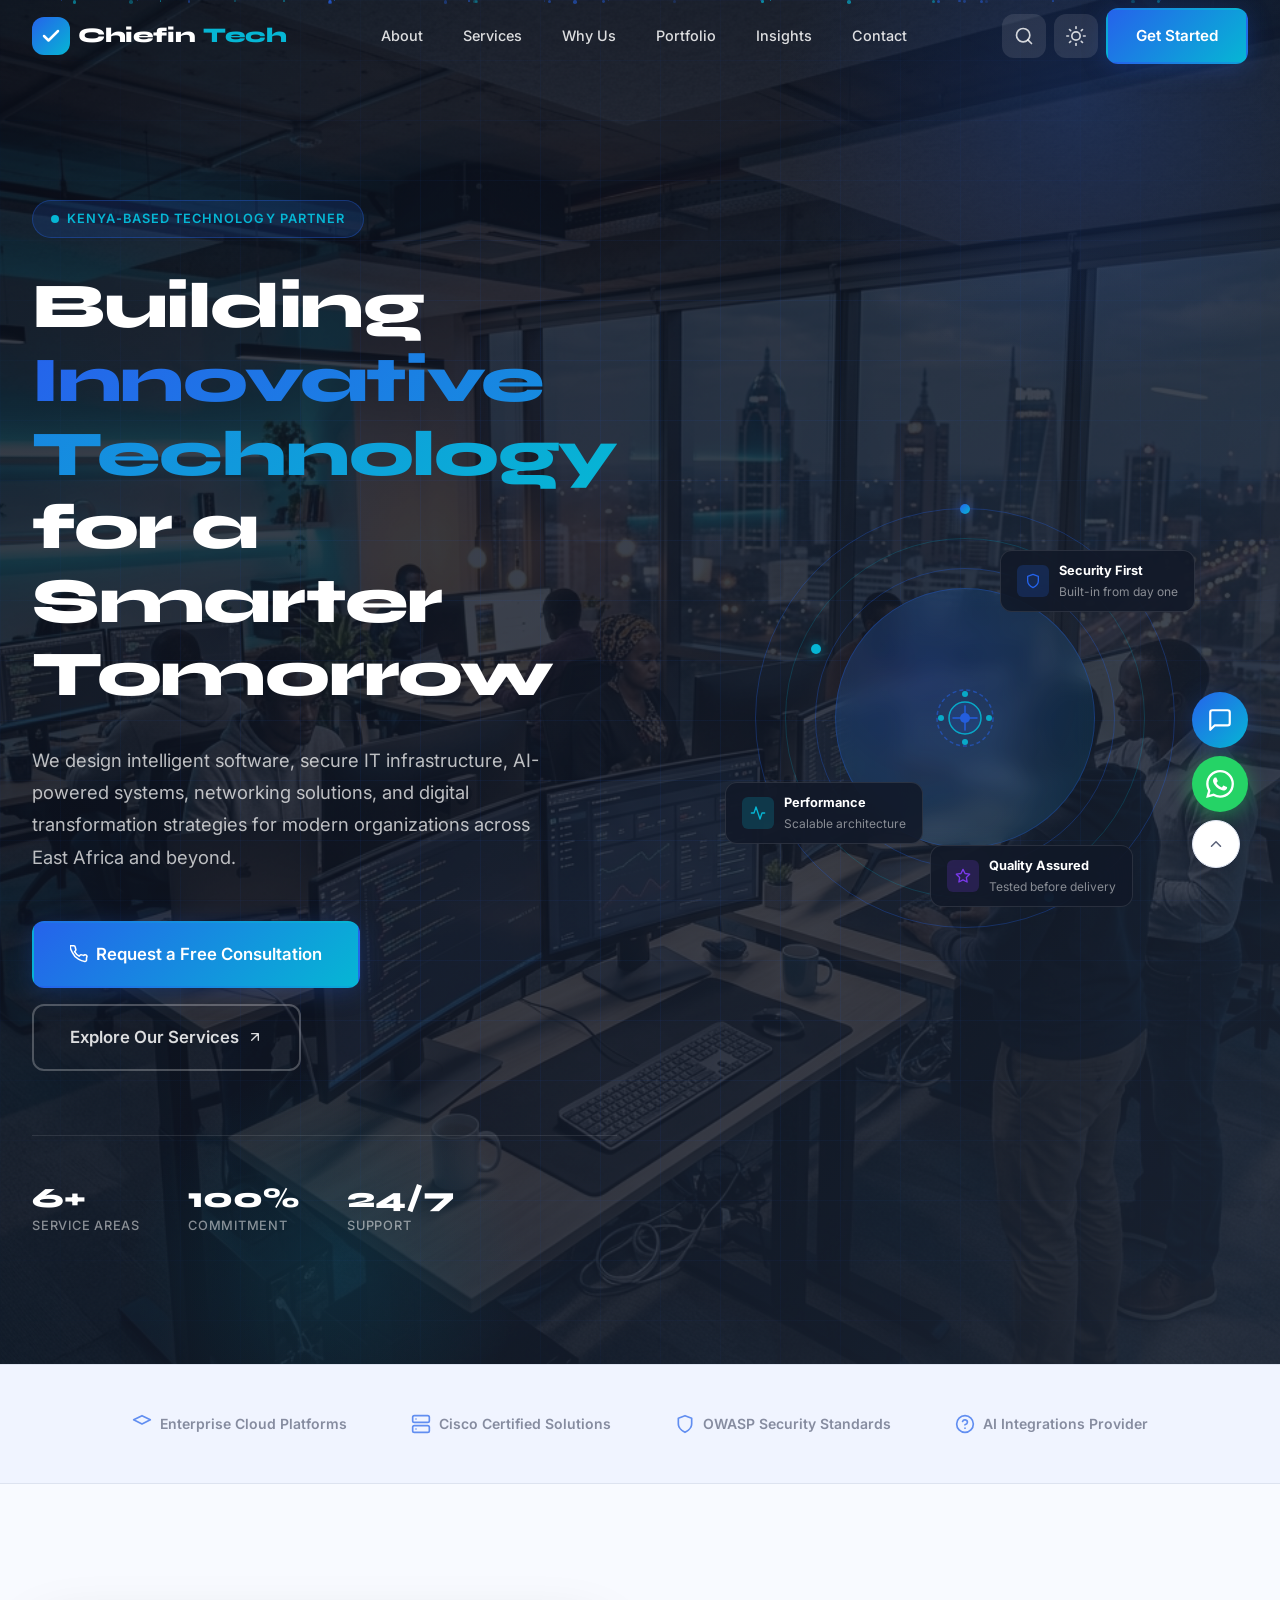
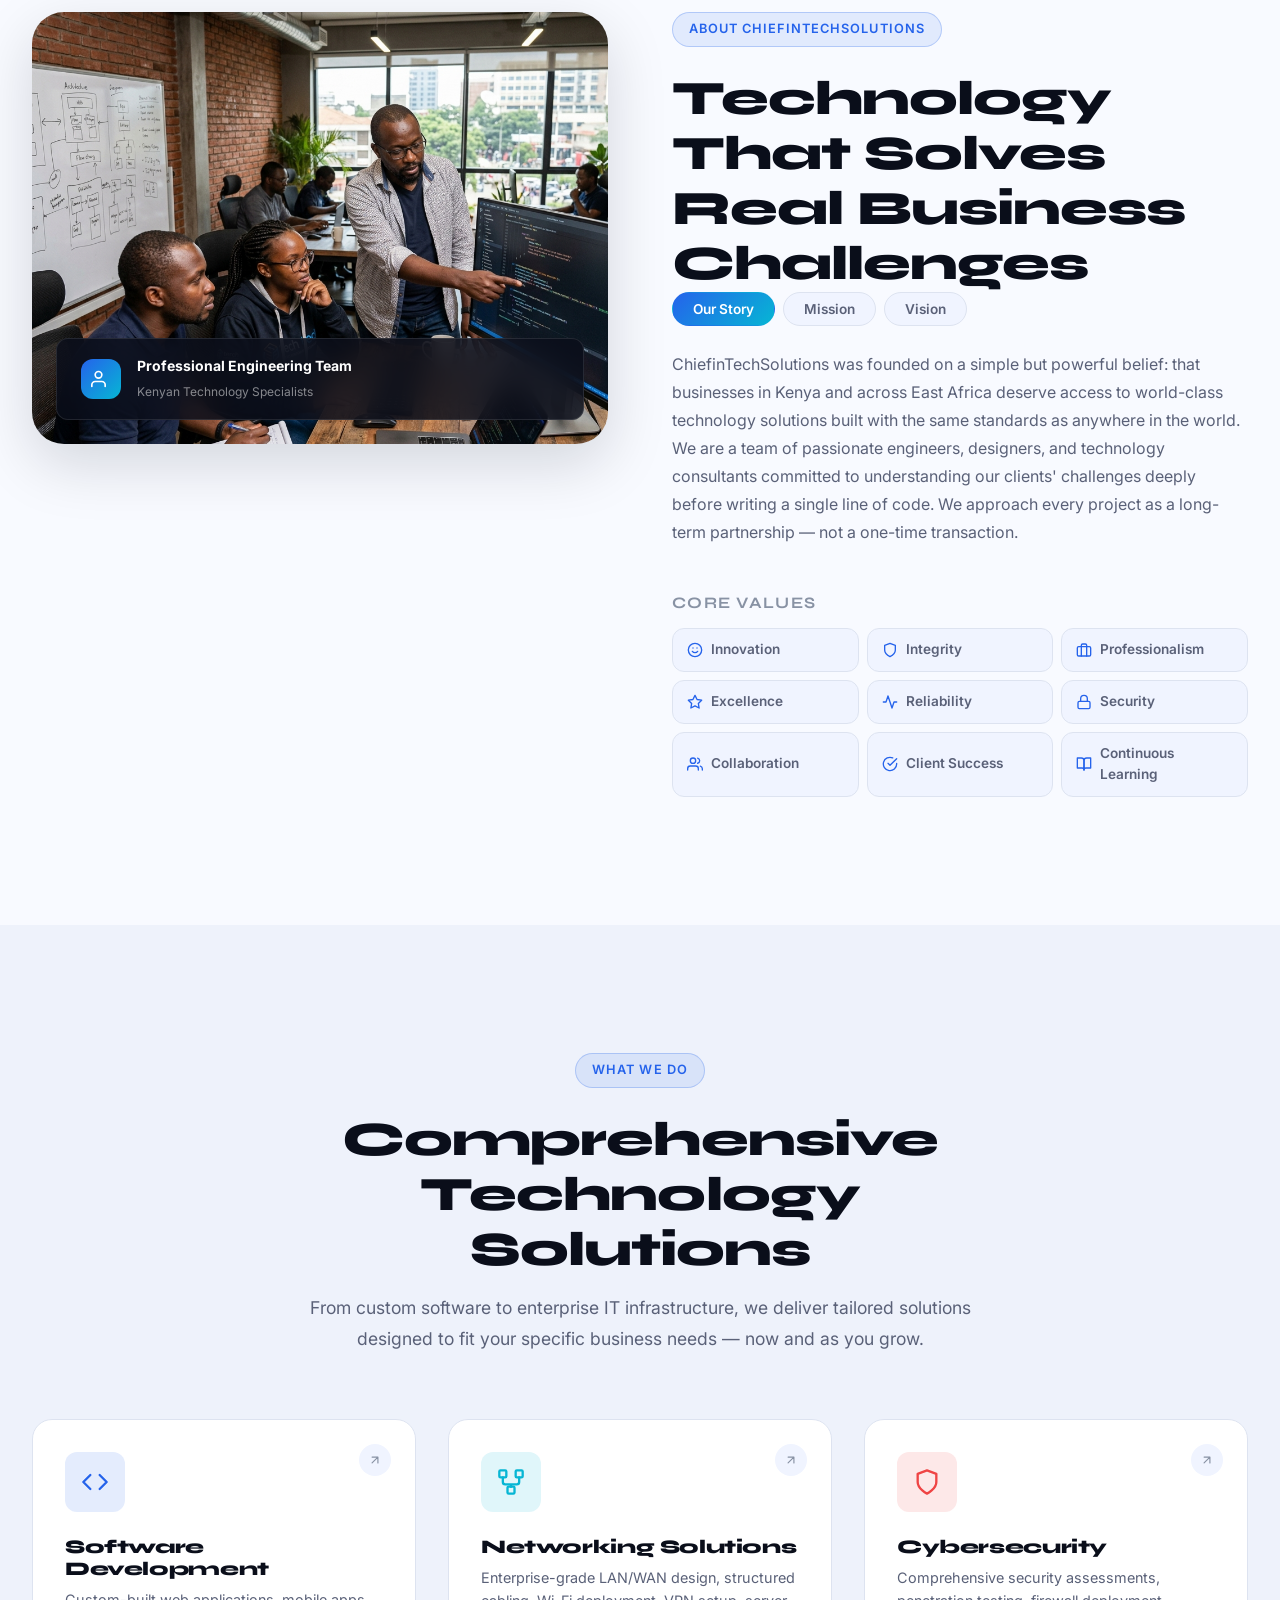
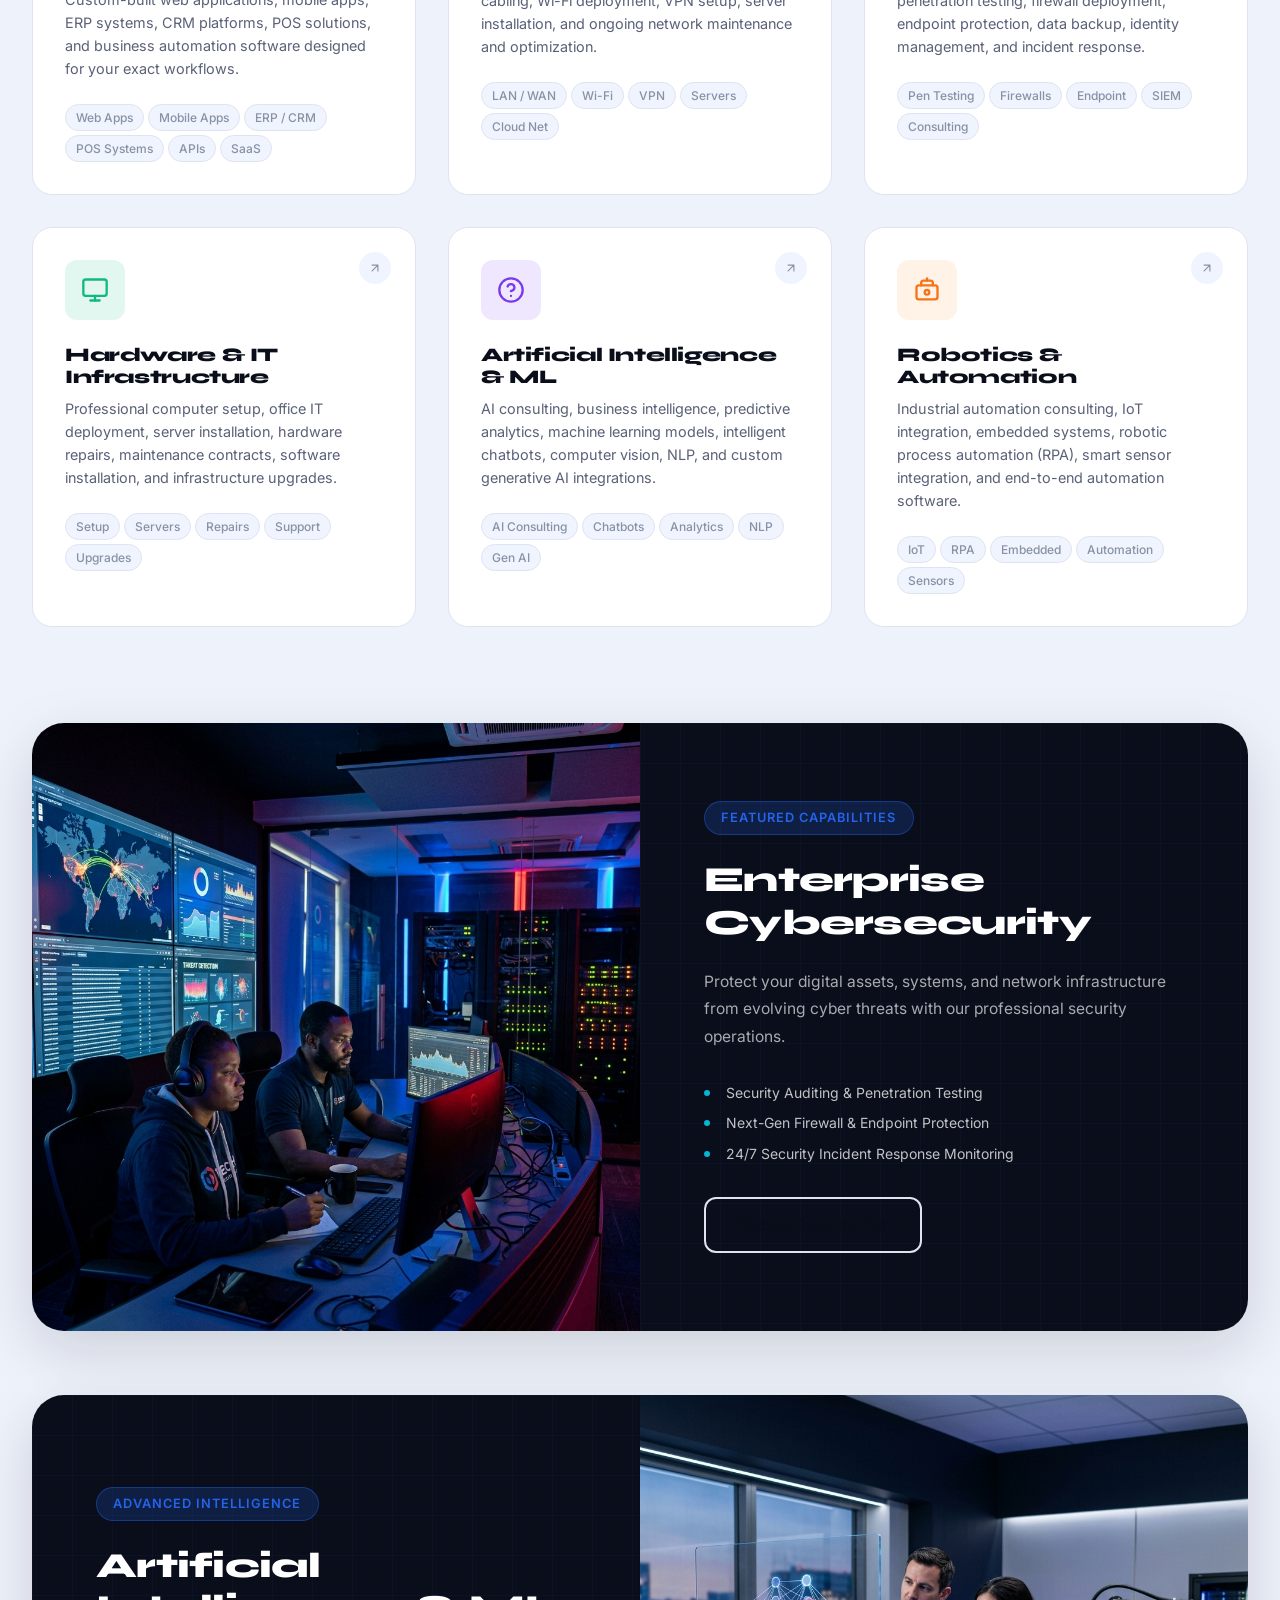
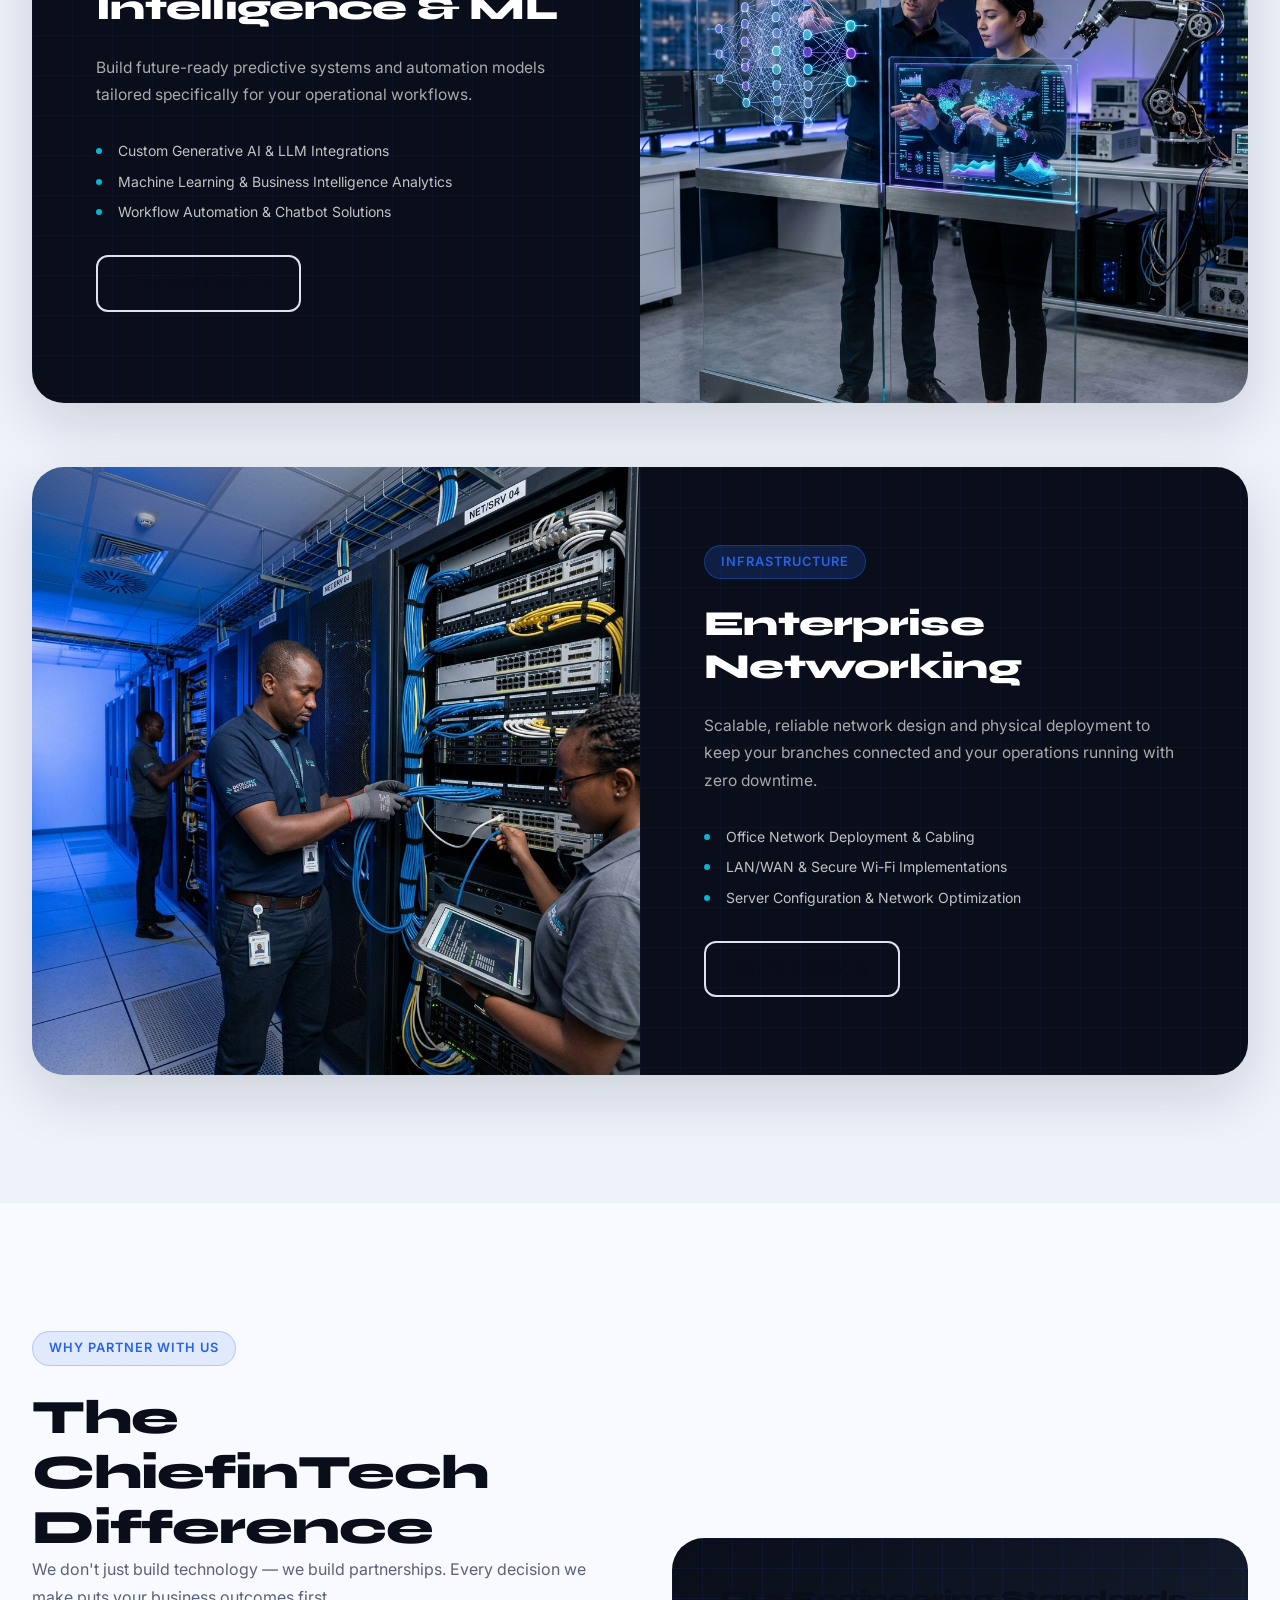
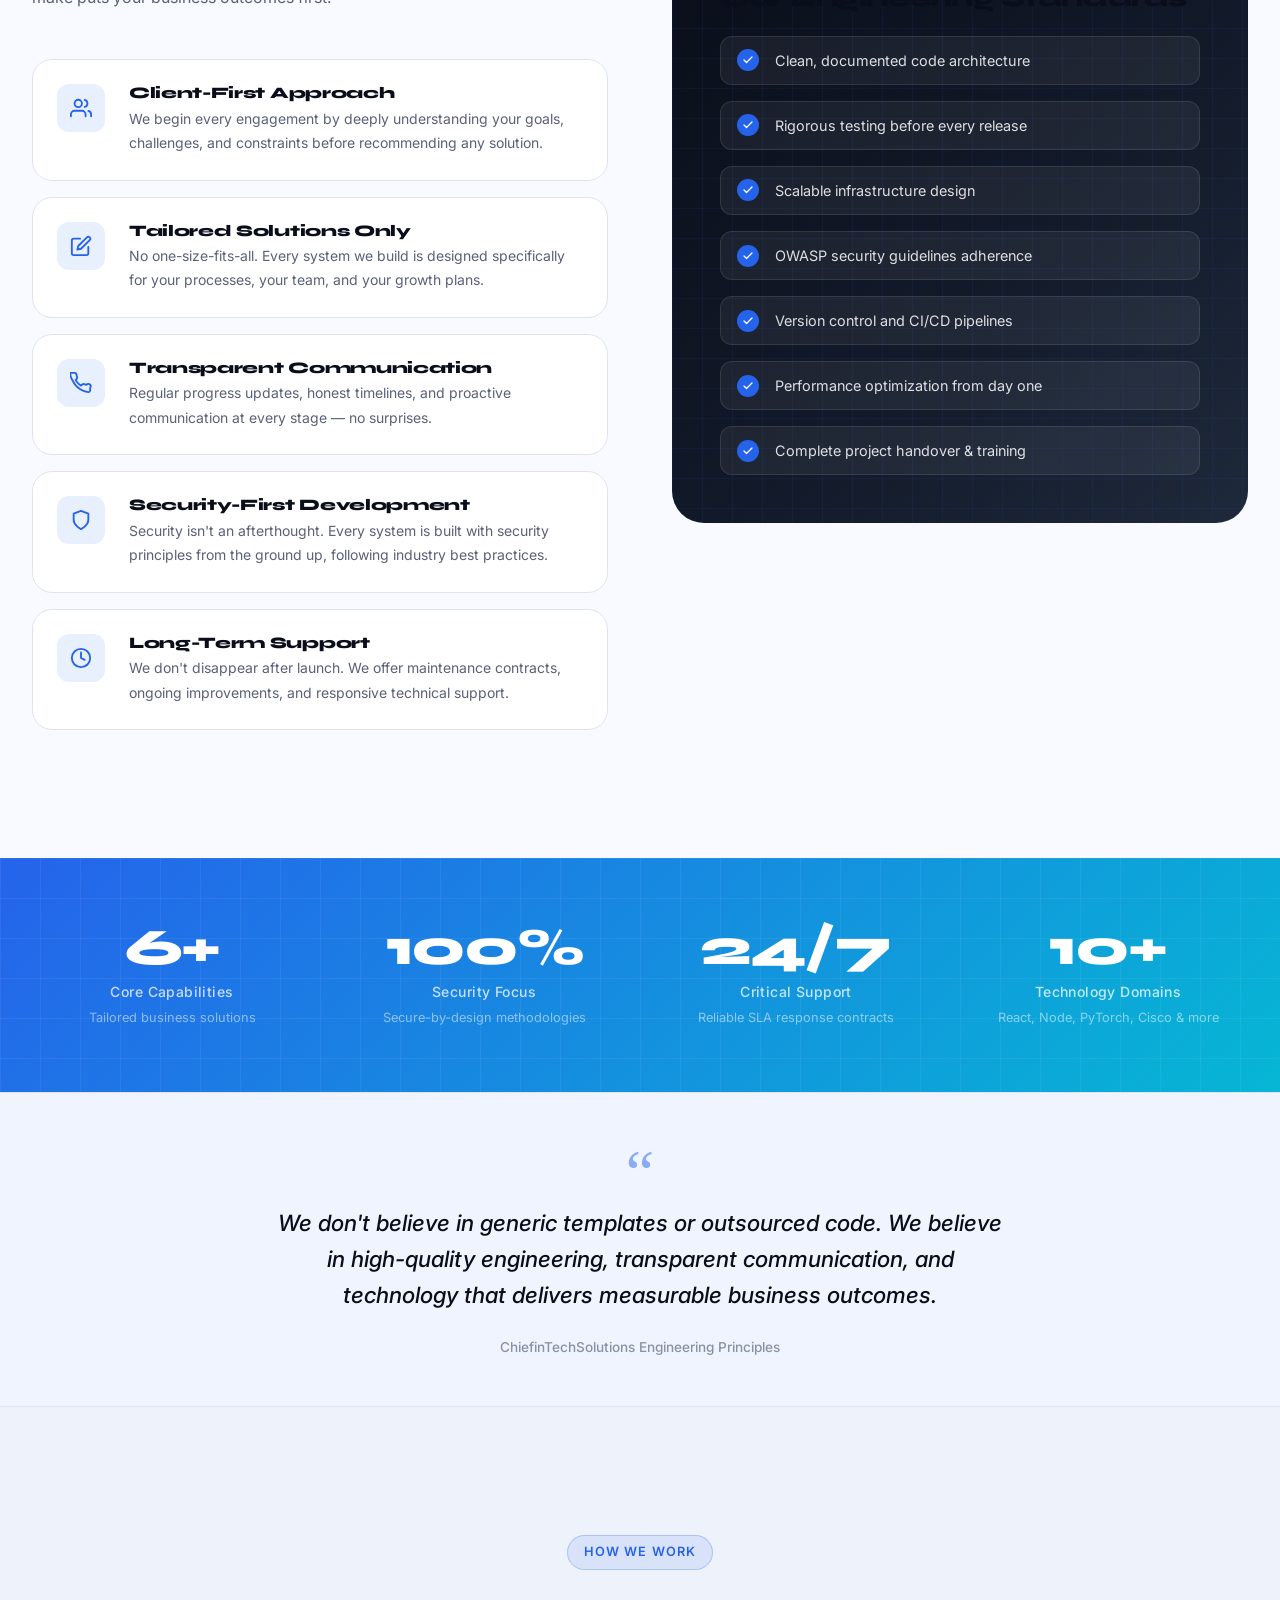
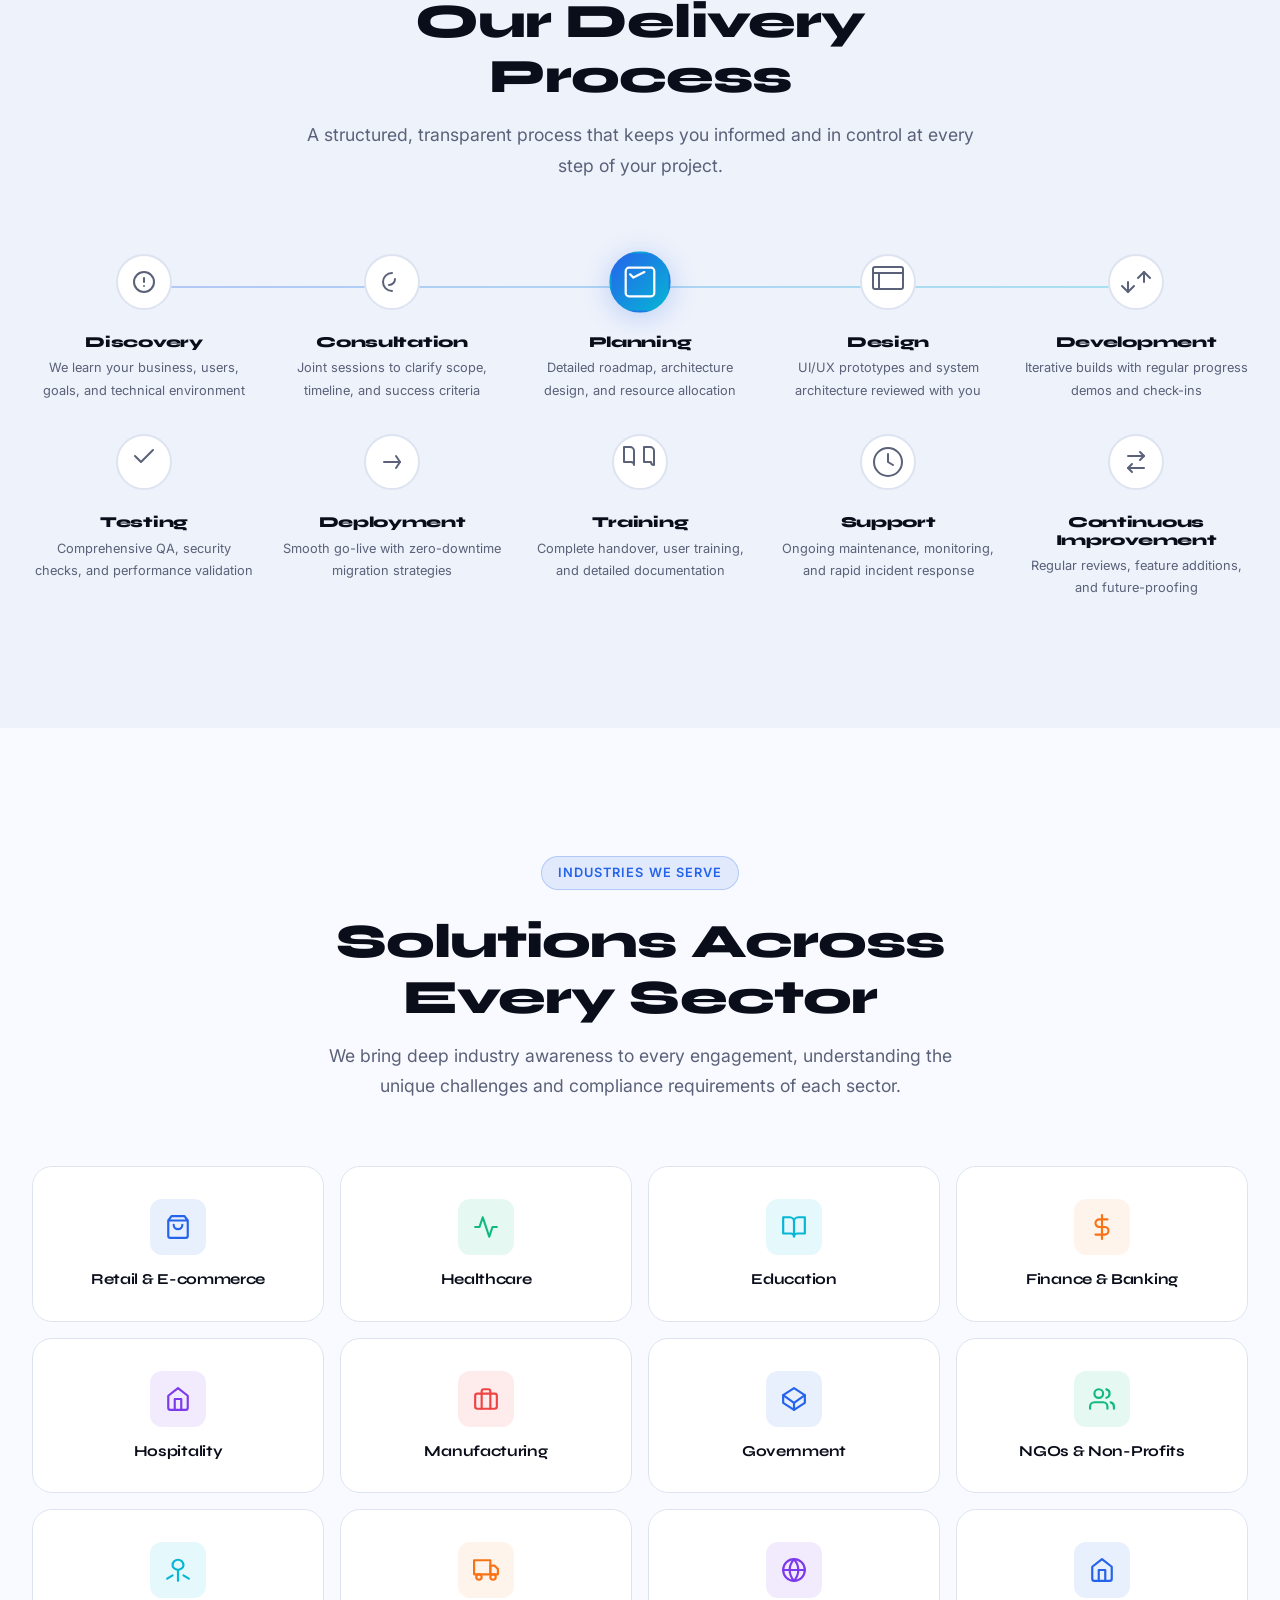
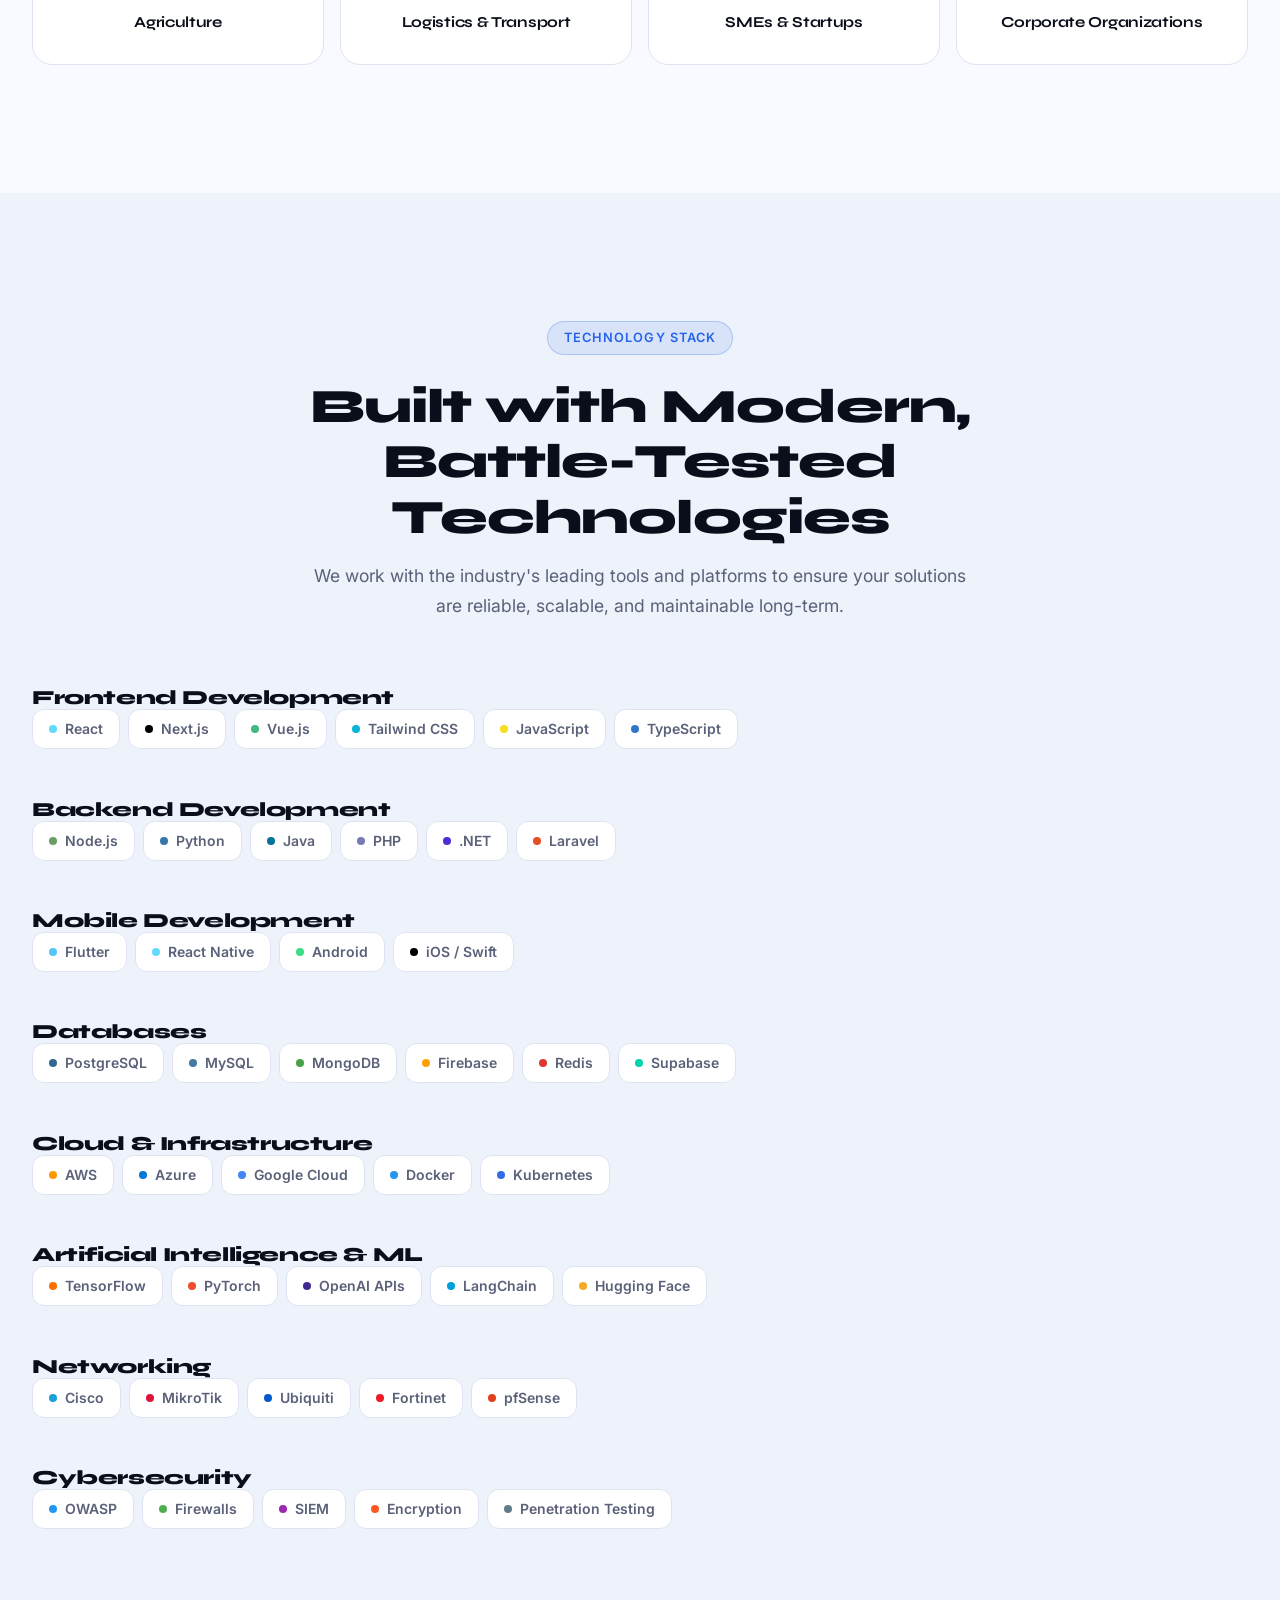
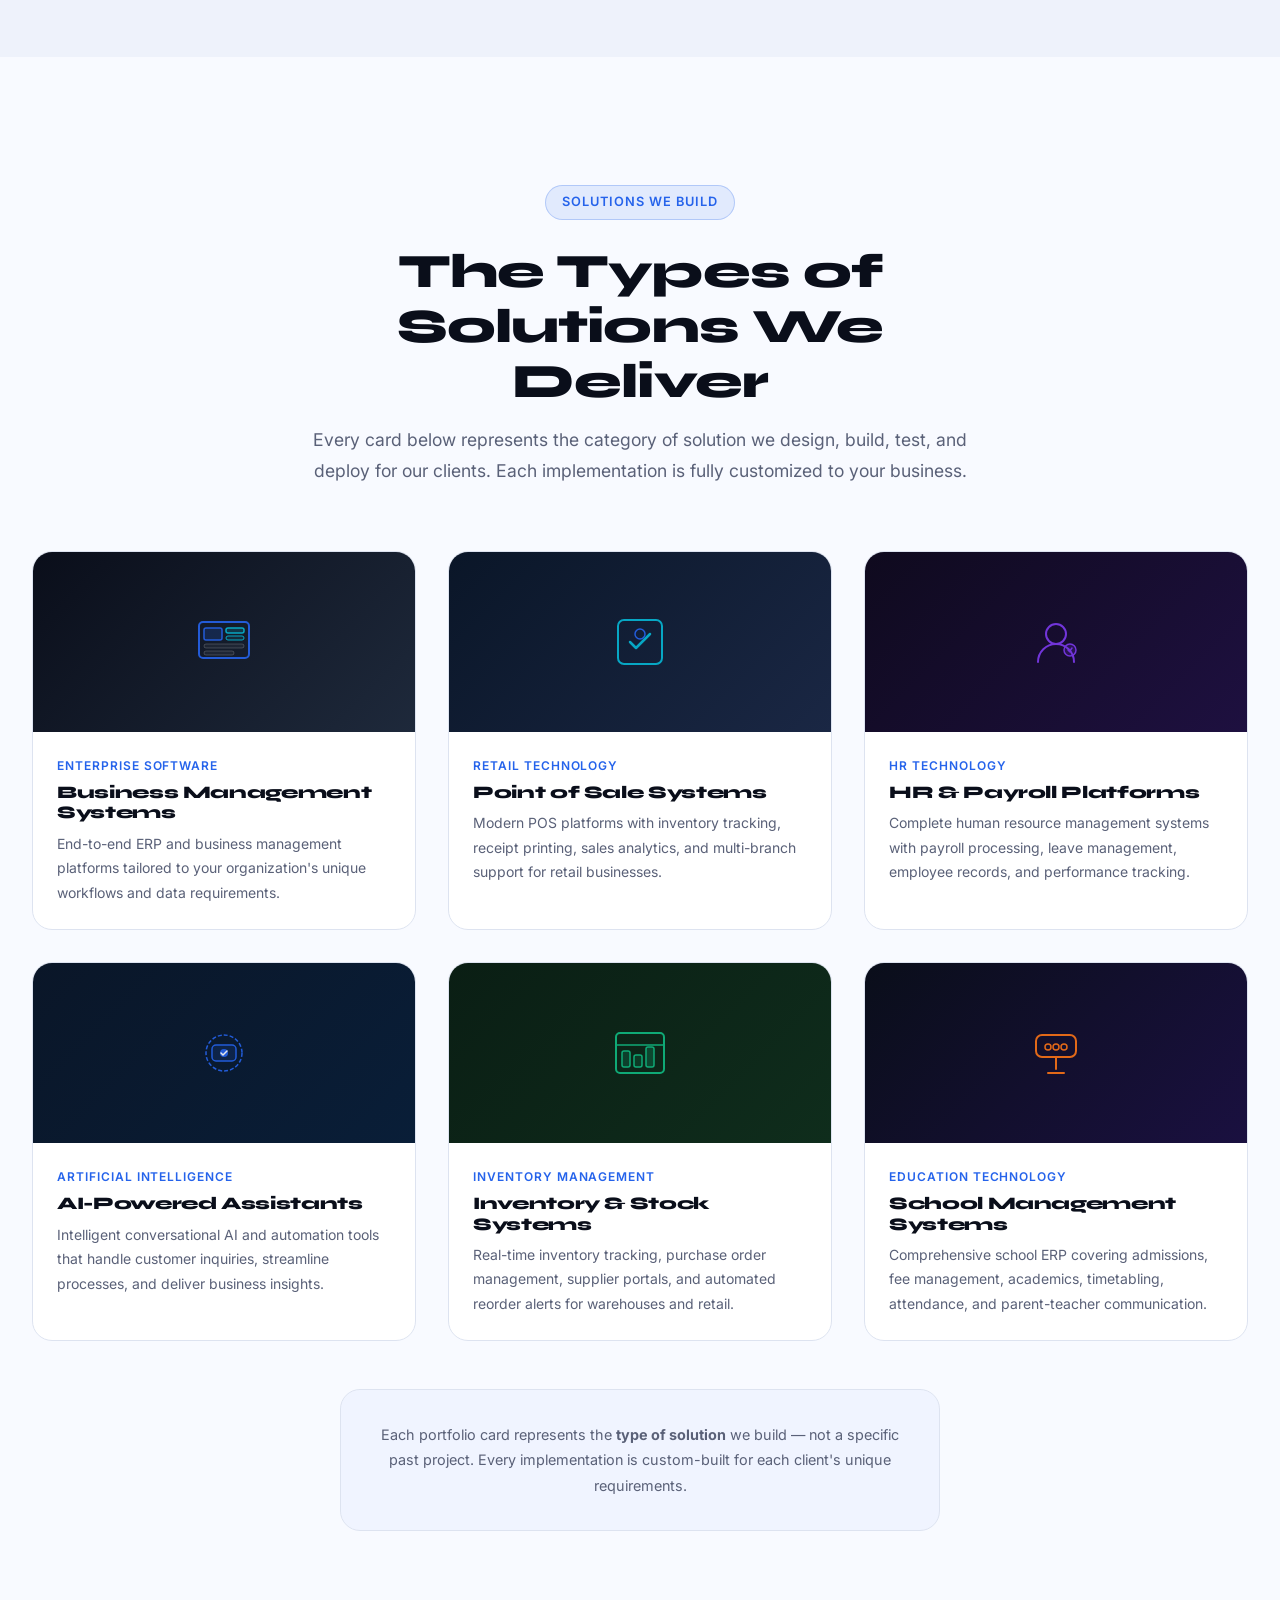
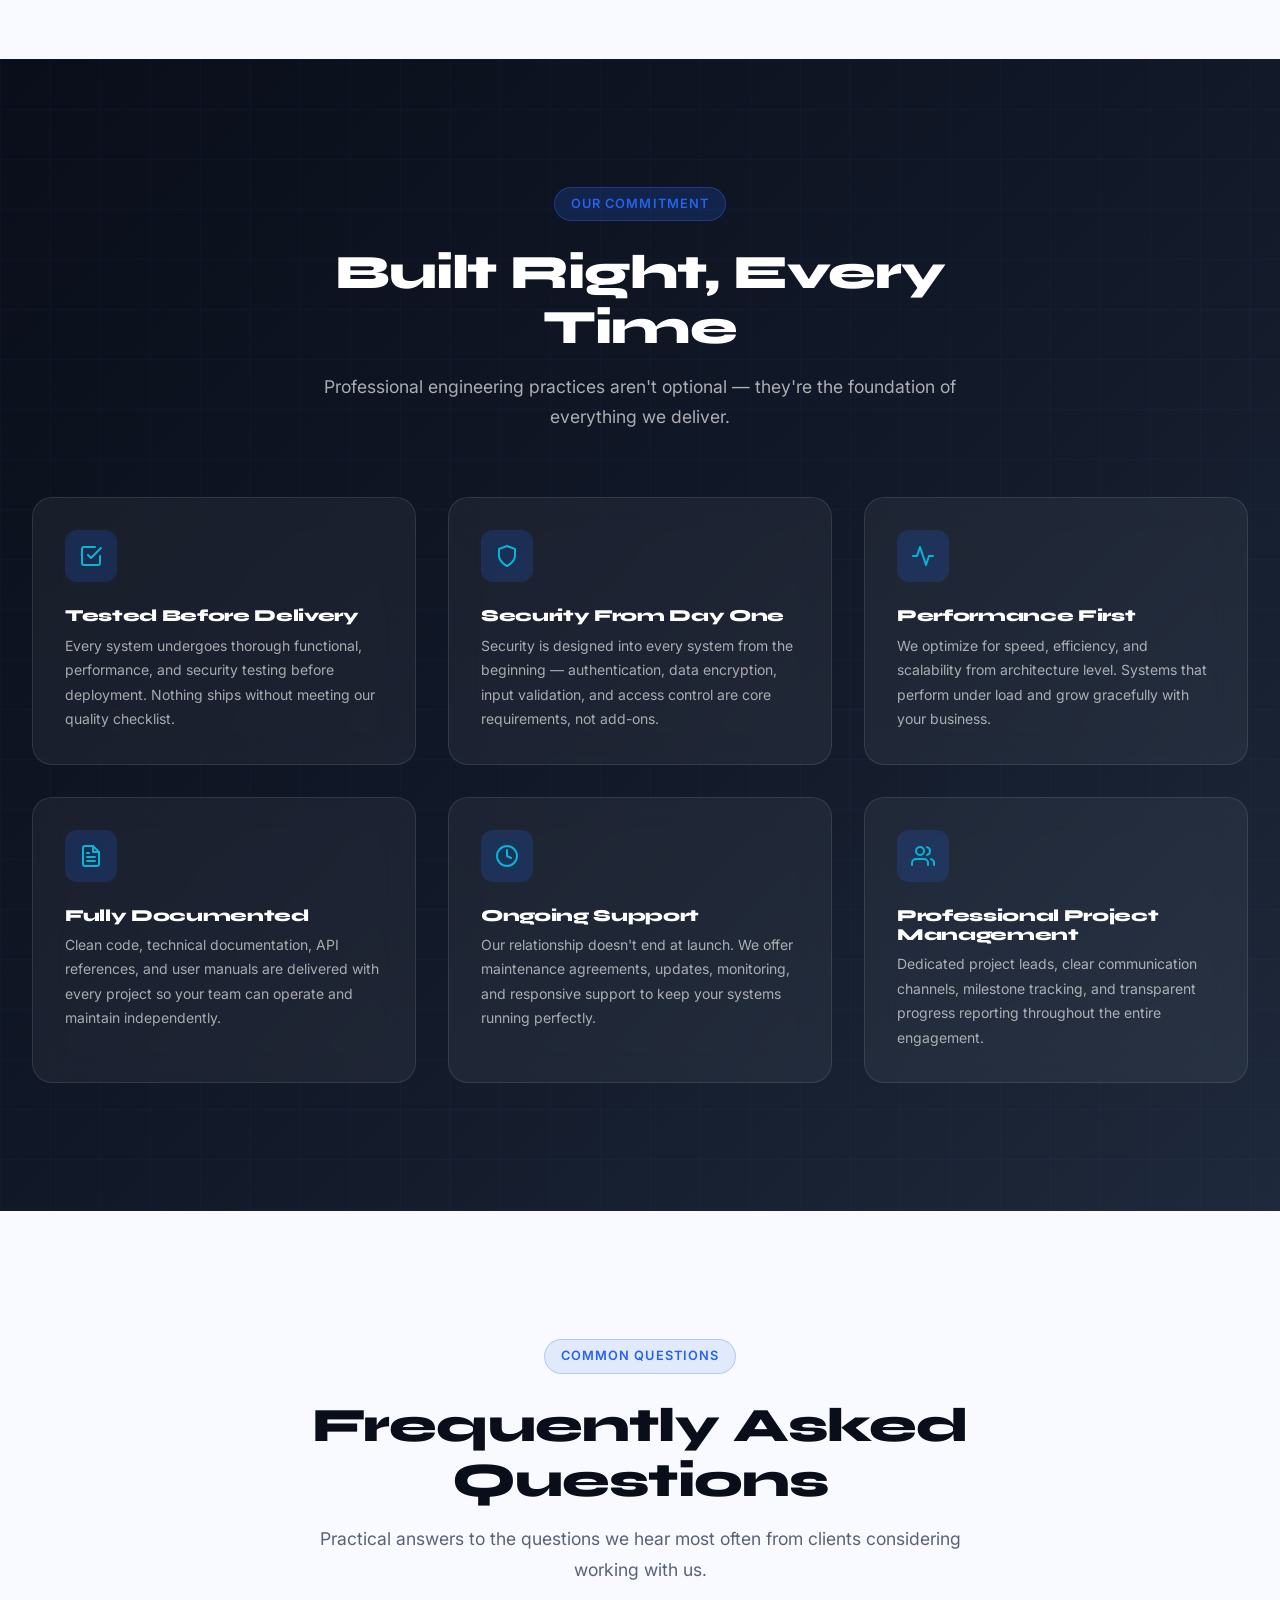
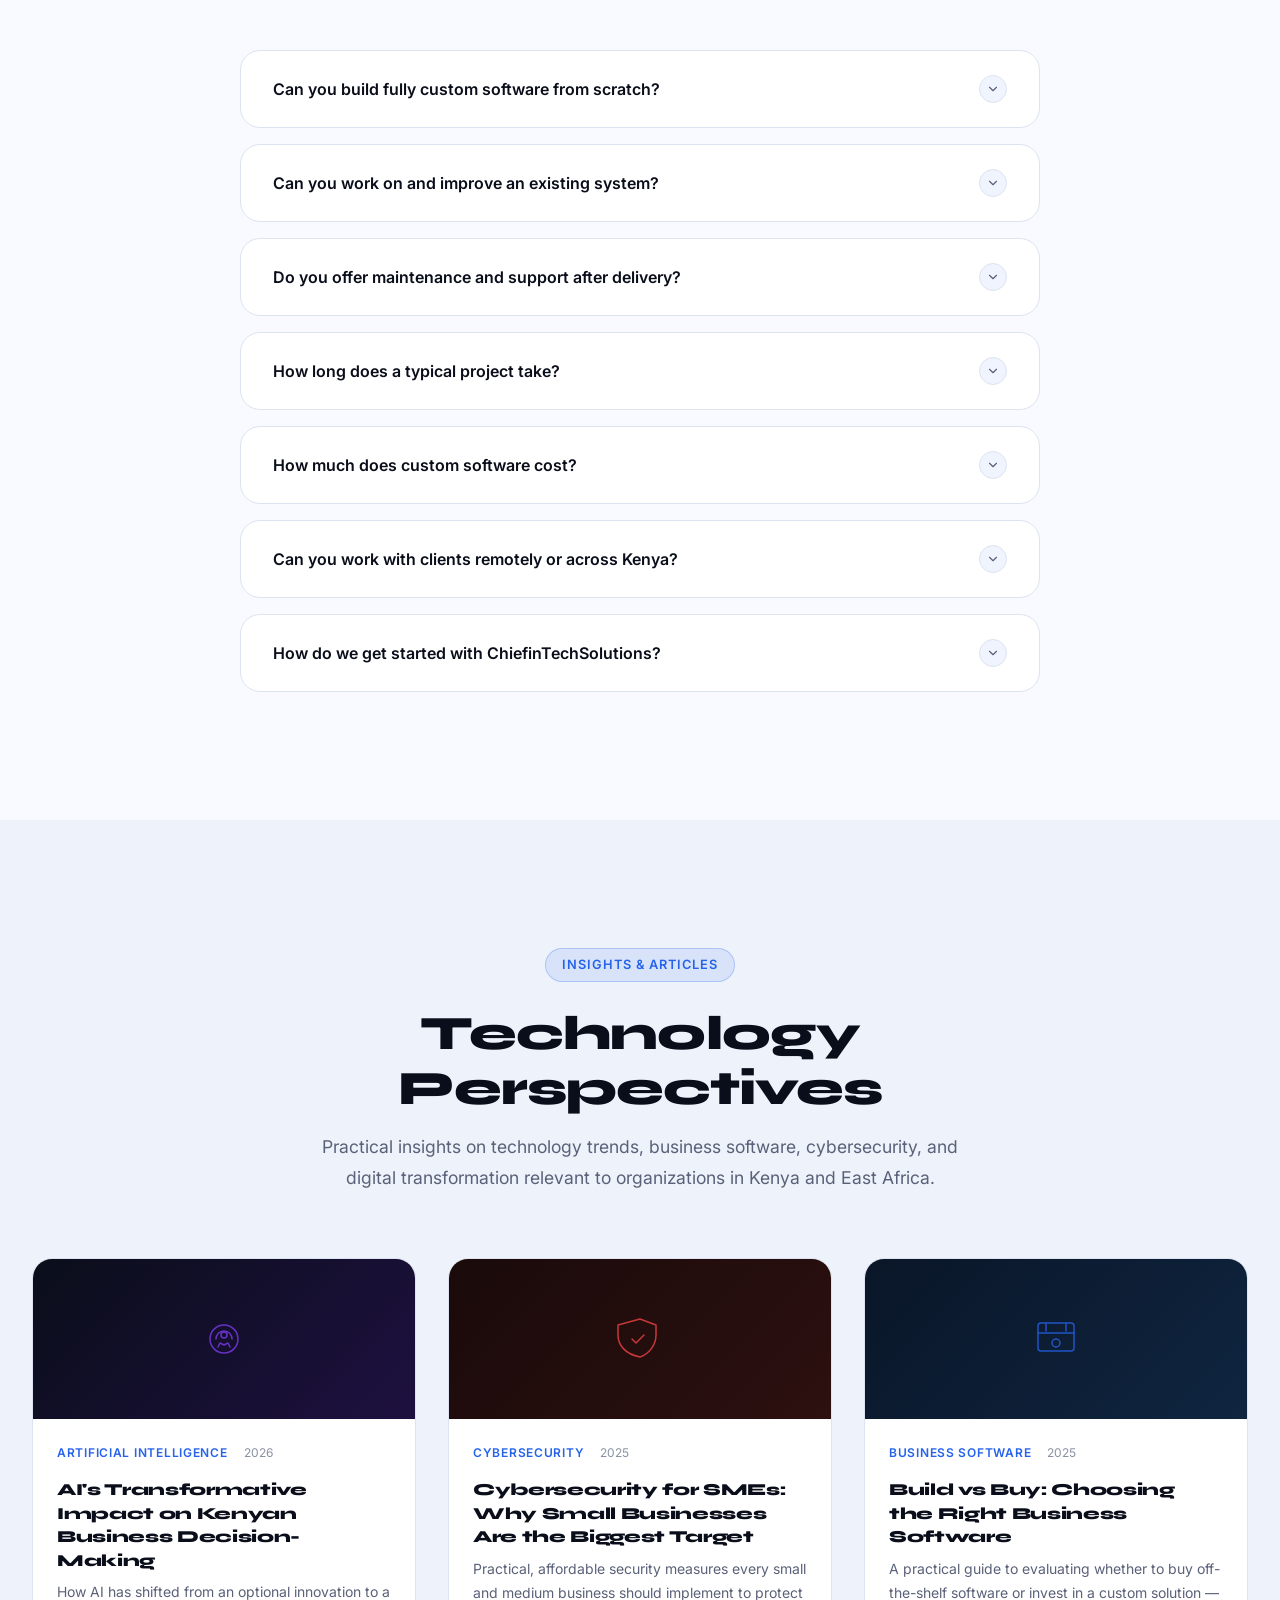
==== commit 7fdb0c69: "feat: link real articles to Technology Perspectives blog section — AI Kenya, cybersecurity, automati" ====
--- a/index.html
+++ b/index.html
@@ -1235,92 +1235,98 @@
 
     <div class="blog-grid stagger-children">
 
-      <a href="#" class="blog-card" aria-label="Read: The Future of AI in Kenyan Businesses">
+      <!-- Card 1: AI in Kenyan Business — links to avatechtax article as requested -->
+      <a href="https://www.avatechtax.co.ke/post/ais-transformative-impact-on-kenyan-business-decision-making-in-2026/" target="_blank" rel="noopener noreferrer" class="blog-card" aria-label="Read: AI's Transformative Impact on Kenyan Business Decision-Making in 2026">
         <div class="blog-card-img" style="background:linear-gradient(135deg,#0a0e1a,#1e1040);">
           <svg viewBox="0 0 48 48" fill="none" stroke="#7c3aed" stroke-width="1.5" stroke-linecap="round" stroke-linejoin="round" aria-hidden="true"><circle cx="24" cy="24" r="14"/><path d="M16 24a8 8 0 0116 0"/><circle cx="24" cy="20" r="3"/><path d="M18 32l2-4 4 2 4-2 2 4"/></svg>
         </div>
         <div class="blog-card-body">
           <div class="blog-meta">
             <span class="blog-cat">Artificial Intelligence</span>
-            <span class="blog-date">July 2025</span>
-          </div>
-          <h3>The Future of AI in Kenyan Businesses</h3>
-          <p>How artificial intelligence and machine learning are creating tangible opportunities for small and medium enterprises across Kenya's growing tech ecosystem.</p>
+            <span class="blog-date">2026</span>
+          </div>
+          <h3>AI's Transformative Impact on Kenyan Business Decision-Making</h3>
+          <p>How AI has shifted from an optional innovation to a strategic necessity for Kenyan businesses — from KRA compliance automation to SME productivity gains in 2026.</p>
           <span class="blog-read-more">Read Article <svg viewBox="0 0 24 24" fill="none" stroke="currentColor" stroke-width="2" stroke-linecap="round" stroke-linejoin="round" aria-hidden="true"><path d="M5 12h14M12 5l7 7-7 7"/></svg></span>
         </div>
       </a>
 
-      <a href="#" class="blog-card" aria-label="Read: Cybersecurity Tips for SMEs">
+      <!-- Card 2: Cybersecurity for SMEs — links to TechInAfrica cybersecurity article -->
+      <a href="https://techinafrica.com/cybersecurity-for-smes-in-africa-why-small-businesses-are-the-biggest-target/" target="_blank" rel="noopener noreferrer" class="blog-card" aria-label="Read: Cybersecurity Tips for SMEs in Kenya">
         <div class="blog-card-img" style="background:linear-gradient(135deg,#1a0a0a,#2d1010);">
           <svg viewBox="0 0 48 48" fill="none" stroke="#ef4444" stroke-width="1.5" stroke-linecap="round" stroke-linejoin="round" aria-hidden="true"><path d="M24 4l16 6v10c0 10-7 19-16 22C9 39 2 30 2 20V10z"/><path d="M16 24l4 4 8-8"/></svg>
         </div>
         <div class="blog-card-body">
           <div class="blog-meta">
             <span class="blog-cat">Cybersecurity</span>
-            <span class="blog-date">June 2025</span>
-          </div>
-          <h3>Cybersecurity Tips for SMEs in Kenya</h3>
-          <p>Practical, affordable security measures that every small and medium business should implement to protect their data, customers, and reputation.</p>
+            <span class="blog-date">2025</span>
+          </div>
+          <h3>Cybersecurity for SMEs: Why Small Businesses Are the Biggest Target</h3>
+          <p>Practical, affordable security measures every small and medium business should implement to protect their data, customers, and reputation from growing cyber threats.</p>
           <span class="blog-read-more">Read Article <svg viewBox="0 0 24 24" fill="none" stroke="currentColor" stroke-width="2" stroke-linecap="round" stroke-linejoin="round" aria-hidden="true"><path d="M5 12h14M12 5l7 7-7 7"/></svg></span>
         </div>
       </a>
 
-      <a href="#" class="blog-card" aria-label="Read: Choosing the Right Business Software">
+      <!-- Card 3: Custom vs Off-the-Shelf Software — links to CIO.com article -->
+      <a href="https://www.cio.com/article/build-vs-buy-how-to-make-the-right-decision-for-your-business-software.html" target="_blank" rel="noopener noreferrer" class="blog-card" aria-label="Read: Build vs Buy — Choosing the Right Business Software">
         <div class="blog-card-img" style="background:linear-gradient(135deg,#0a1628,#0f2540);">
           <svg viewBox="0 0 48 48" fill="none" stroke="#2563eb" stroke-width="1.5" stroke-linecap="round" stroke-linejoin="round" aria-hidden="true"><rect x="6" y="8" width="36" height="28" rx="3"/><path d="M6 18h36M14 8v8M34 8v8"/><circle cx="24" cy="28" r="4"/></svg>
         </div>
         <div class="blog-card-body">
           <div class="blog-meta">
             <span class="blog-cat">Business Software</span>
-            <span class="blog-date">May 2025</span>
-          </div>
-          <h3>Choosing the Right Business Software</h3>
-          <p>A practical guide to evaluating whether to buy off-the-shelf software or invest in a custom solution that truly fits your business processes.</p>
+            <span class="blog-date">2025</span>
+          </div>
+          <h3>Build vs Buy: Choosing the Right Business Software</h3>
+          <p>A practical guide to evaluating whether to buy off-the-shelf software or invest in a custom solution — and how AI is changing the economics of that decision.</p>
           <span class="blog-read-more">Read Article <svg viewBox="0 0 24 24" fill="none" stroke="currentColor" stroke-width="2" stroke-linecap="round" stroke-linejoin="round" aria-hidden="true"><path d="M5 12h14M12 5l7 7-7 7"/></svg></span>
         </div>
       </a>
 
-      <a href="#" class="blog-card" aria-label="Read: How Automation Improves Productivity">
+      <!-- Card 4: Automation Productivity — links to TechCabal automation article -->
+      <a href="https://techcabal.com/2025/01/17/african-businesses-ai-productivity/" target="_blank" rel="noopener noreferrer" class="blog-card" aria-label="Read: How AI and Automation Are Boosting African Business Productivity">
         <div class="blog-card-img" style="background:linear-gradient(135deg,#0a1e0e,#0f2d18);">
           <svg viewBox="0 0 48 48" fill="none" stroke="#10b981" stroke-width="1.5" stroke-linecap="round" stroke-linejoin="round" aria-hidden="true"><rect x="8" y="20" width="10" height="20" rx="2"/><rect x="20" y="12" width="10" height="28" rx="2"/><rect x="32" y="6" width="10" height="34" rx="2"/><path d="M8 14l8-8 8 6 12-12"/></svg>
         </div>
         <div class="blog-card-body">
           <div class="blog-meta">
             <span class="blog-cat">Automation</span>
-            <span class="blog-date">April 2025</span>
-          </div>
-          <h3>How Business Automation Improves Productivity</h3>
-          <p>Real examples of how automating repetitive tasks — from data entry to reporting — frees your team to focus on work that actually grows your business.</p>
+            <span class="blog-date">2025</span>
+          </div>
+          <h3>How AI &amp; Automation Are Boosting African Business Productivity</h3>
+          <p>Real examples of how African businesses are automating repetitive tasks — from invoicing to customer support — to cut costs and focus teams on higher-value work.</p>
           <span class="blog-read-more">Read Article <svg viewBox="0 0 24 24" fill="none" stroke="currentColor" stroke-width="2" stroke-linecap="round" stroke-linejoin="round" aria-hidden="true"><path d="M5 12h14M12 5l7 7-7 7"/></svg></span>
         </div>
       </a>
 
-      <a href="#" class="blog-card" aria-label="Read: Digital Transformation in East Africa">
+      <!-- Card 5: Digital Transformation in East Africa — links to TechCabal -->
+      <a href="https://techcabal.com/2025/02/10/digital-transformation-east-africa-2025/" target="_blank" rel="noopener noreferrer" class="blog-card" aria-label="Read: Digital Transformation in East Africa">
         <div class="blog-card-img" style="background:linear-gradient(135deg,#1a0e0a,#2d1a0f);">
           <svg viewBox="0 0 48 48" fill="none" stroke="#f97316" stroke-width="1.5" stroke-linecap="round" stroke-linejoin="round" aria-hidden="true"><circle cx="24" cy="24" r="18"/><line x1="24" y1="6" x2="24" y2="42"/><path d="M6 24h36"/><path d="M24 6c-6 4-10 10-10 18s4 14 10 18M24 6c6 4 10 10 10 18s-4 14-10 18"/></svg>
         </div>
         <div class="blog-card-body">
           <div class="blog-meta">
             <span class="blog-cat">Digital Transformation</span>
-            <span class="blog-date">March 2025</span>
-          </div>
-          <h3>Digital Transformation in East Africa</h3>
-          <p>Why Kenya and the broader East African region represents one of the most exciting digital transformation opportunities — and how businesses can capitalize on it.</p>
+            <span class="blog-date">2025</span>
+          </div>
+          <h3>Digital Transformation in East Africa: The Structural Reset</h3>
+          <p>Why Kenya and the East African region are shifting from consumer apps to B2B infrastructure, cloud migration, and AI-driven enterprise solutions in 2025.</p>
           <span class="blog-read-more">Read Article <svg viewBox="0 0 24 24" fill="none" stroke="currentColor" stroke-width="2" stroke-linecap="round" stroke-linejoin="round" aria-hidden="true"><path d="M5 12h14M12 5l7 7-7 7"/></svg></span>
         </div>
       </a>
 
-      <a href="#" class="blog-card" aria-label="Read: Building Scalable Software Architecture">
+      <!-- Card 6: Scalable Software Architecture — links to martinfowler.com -->
+      <a href="https://martinfowler.com/architecture/" target="_blank" rel="noopener noreferrer" class="blog-card" aria-label="Read: Software Architecture Guide by Martin Fowler">
         <div class="blog-card-img" style="background:linear-gradient(135deg,#0f0a1e,#180f30);">
           <svg viewBox="0 0 48 48" fill="none" stroke="#06b6d4" stroke-width="1.5" stroke-linecap="round" stroke-linejoin="round" aria-hidden="true"><rect x="6" y="6" width="12" height="8" rx="2"/><rect x="6" y="22" width="12" height="8" rx="2"/><rect x="30" y="14" width="12" height="8" rx="2"/><rect x="30" y="30" width="12" height="8" rx="2"/><path d="M18 10h6a6 6 0 016 6M18 26h6a6 6 0 016-6M18 26h6a6 6 0 016 6"/></svg>
         </div>
         <div class="blog-card-body">
           <div class="blog-meta">
             <span class="blog-cat">Engineering</span>
-            <span class="blog-date">February 2025</span>
+            <span class="blog-date">2025</span>
           </div>
           <h3>Building Scalable Software Architecture</h3>
-          <p>The architectural decisions that separate software that scales gracefully from systems that become a burden as your organization grows.</p>
+          <p>Martin Fowler's definitive guide to software architecture — the important decisions that separate systems that scale gracefully from those that become a burden as you grow.</p>
           <span class="blog-read-more">Read Article <svg viewBox="0 0 24 24" fill="none" stroke="currentColor" stroke-width="2" stroke-linecap="round" stroke-linejoin="round" aria-hidden="true"><path d="M5 12h14M12 5l7 7-7 7"/></svg></span>
         </div>
       </a>
@@ -1330,6 +1336,7 @@
 </section>
 
 <!-- ── CTA Banner Section ──────────────────────────────────── -->
+
 <section class="container" aria-label="Call to Action Banner">
   <div class="cta-banner reveal">
     <div class="cta-banner-photo" aria-hidden="true"></div>
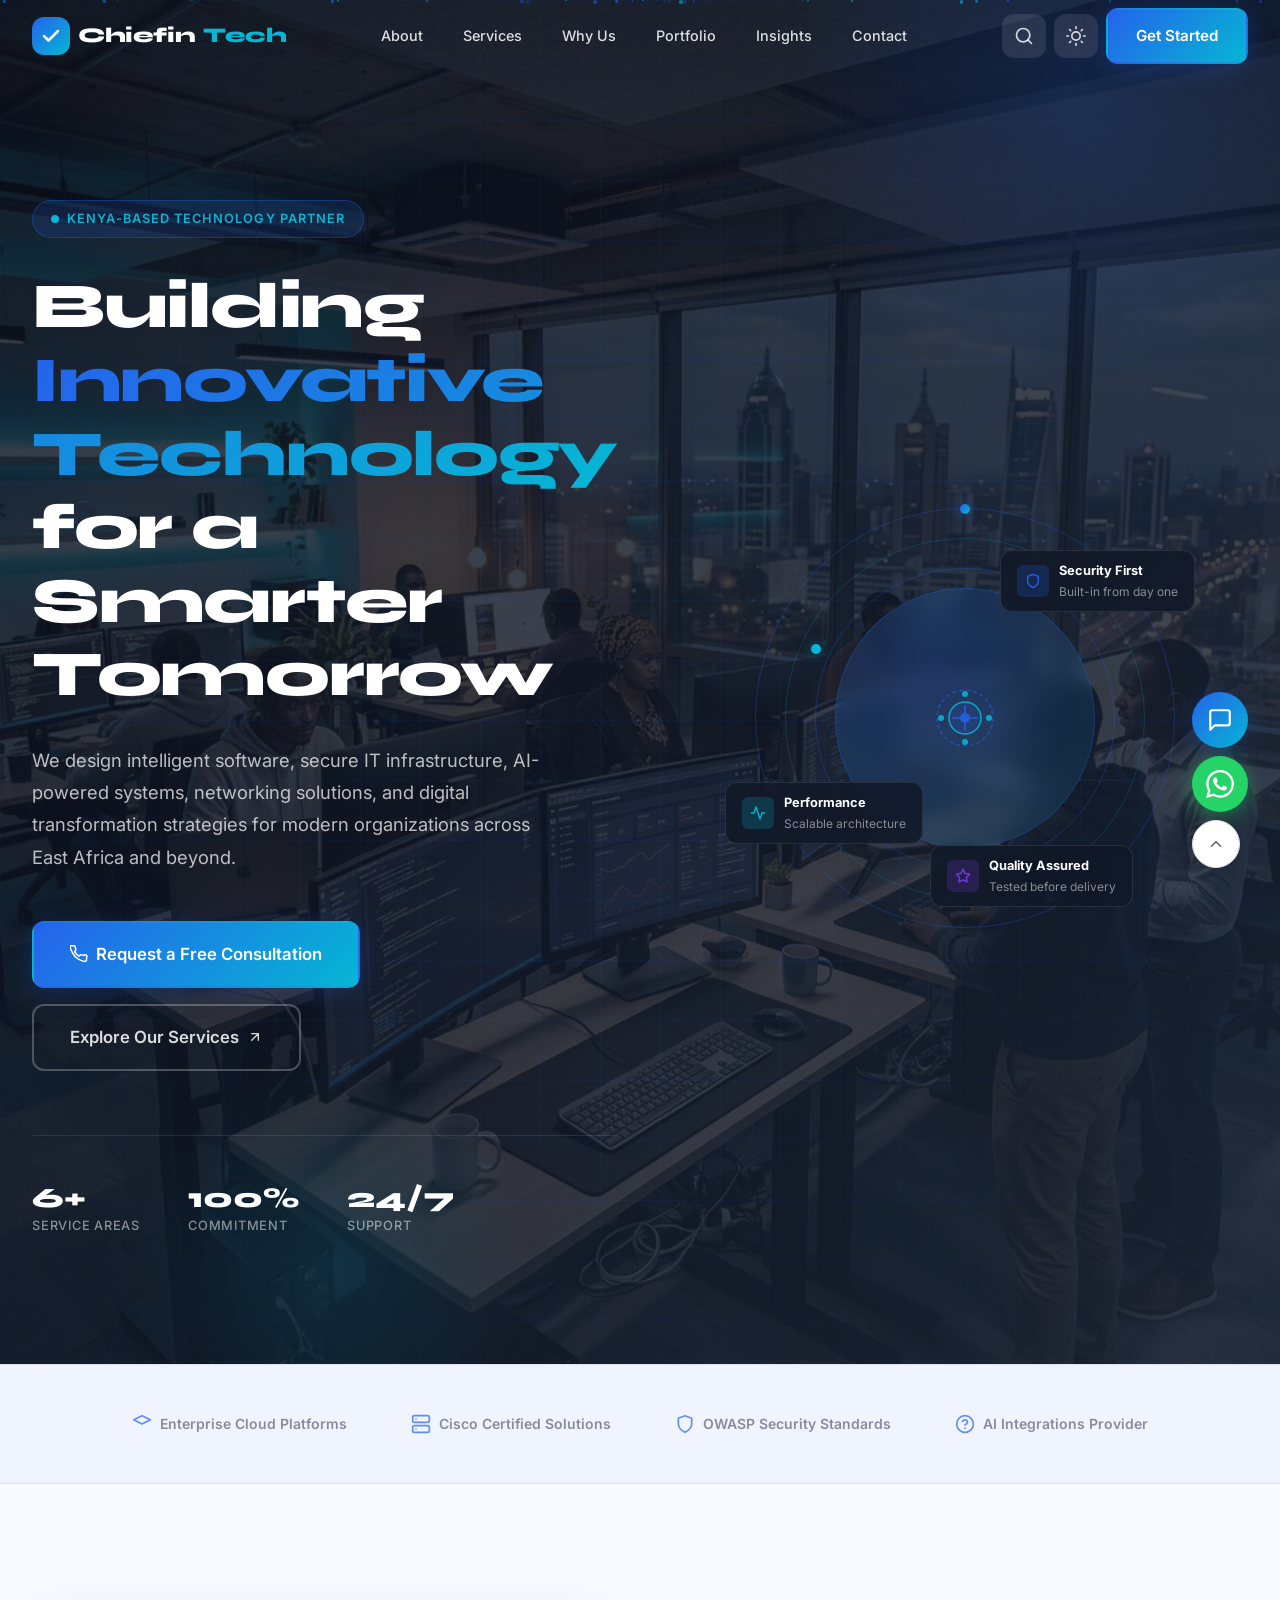
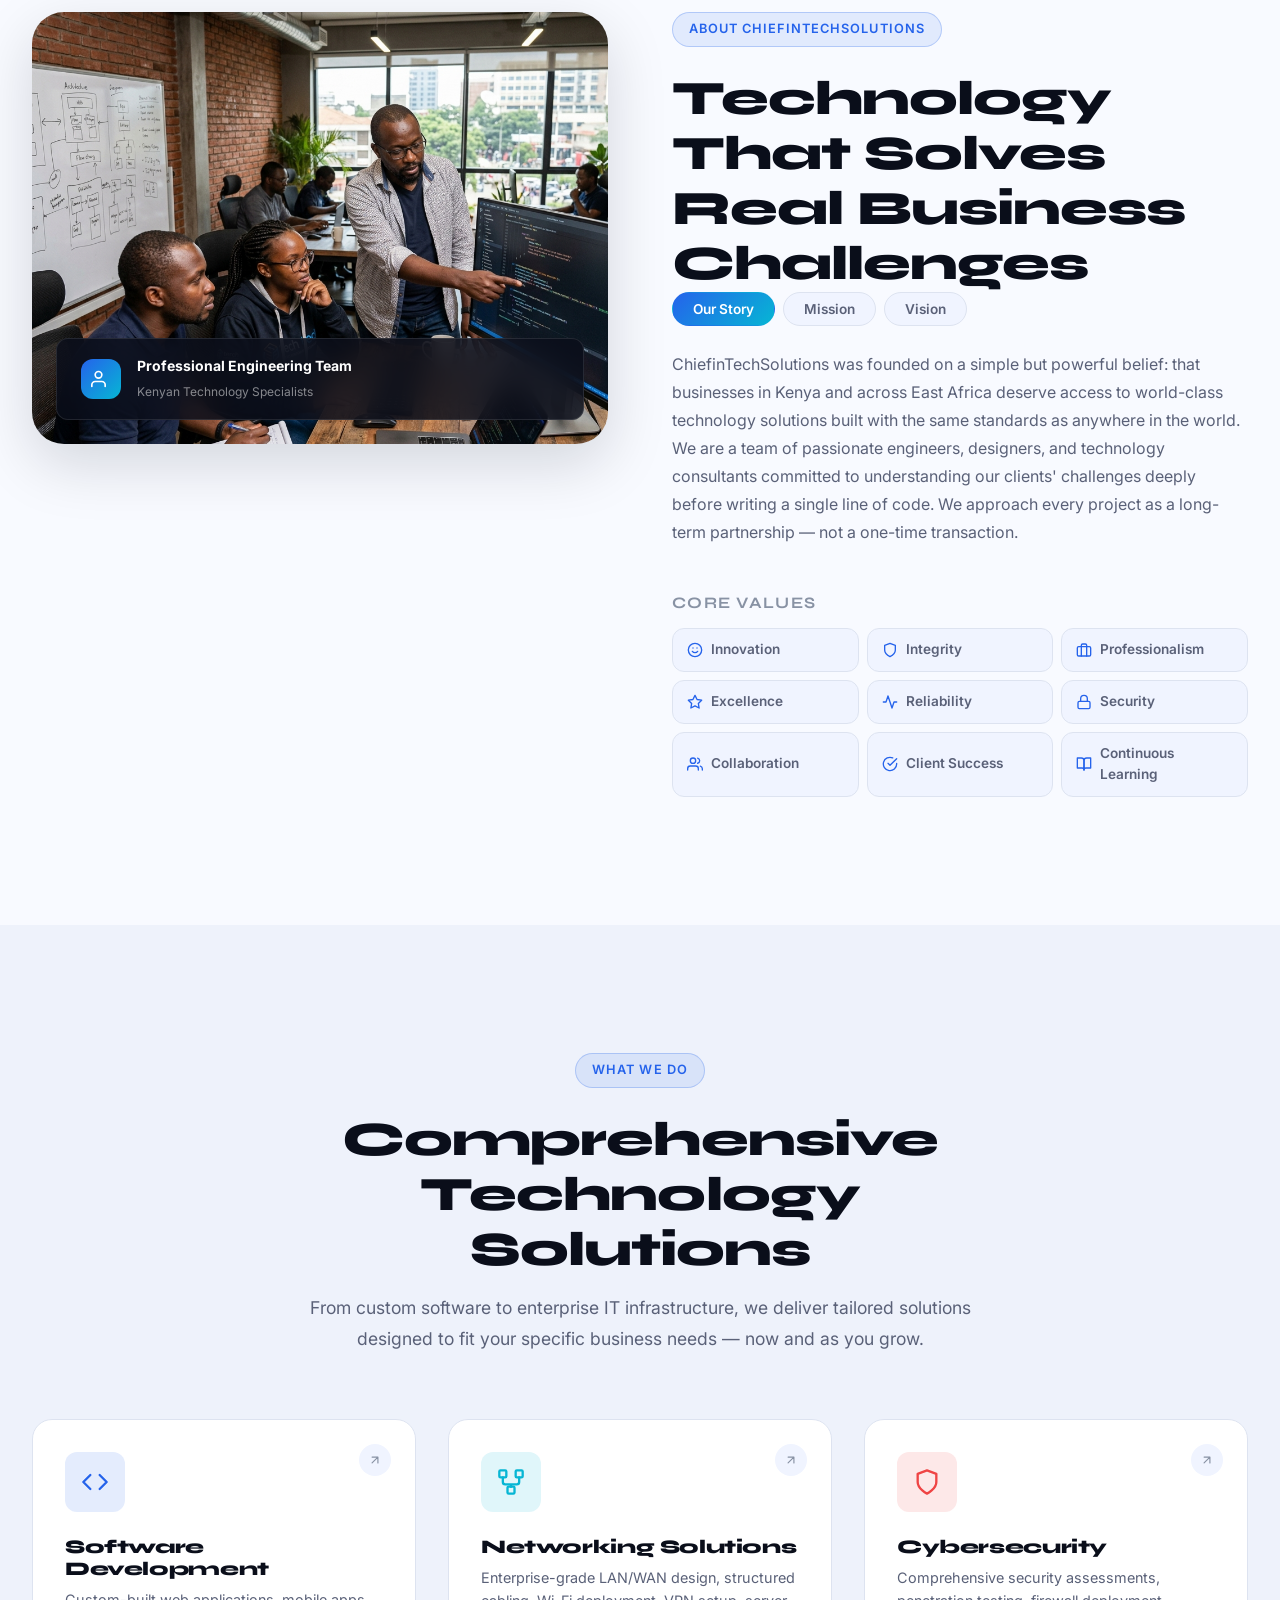
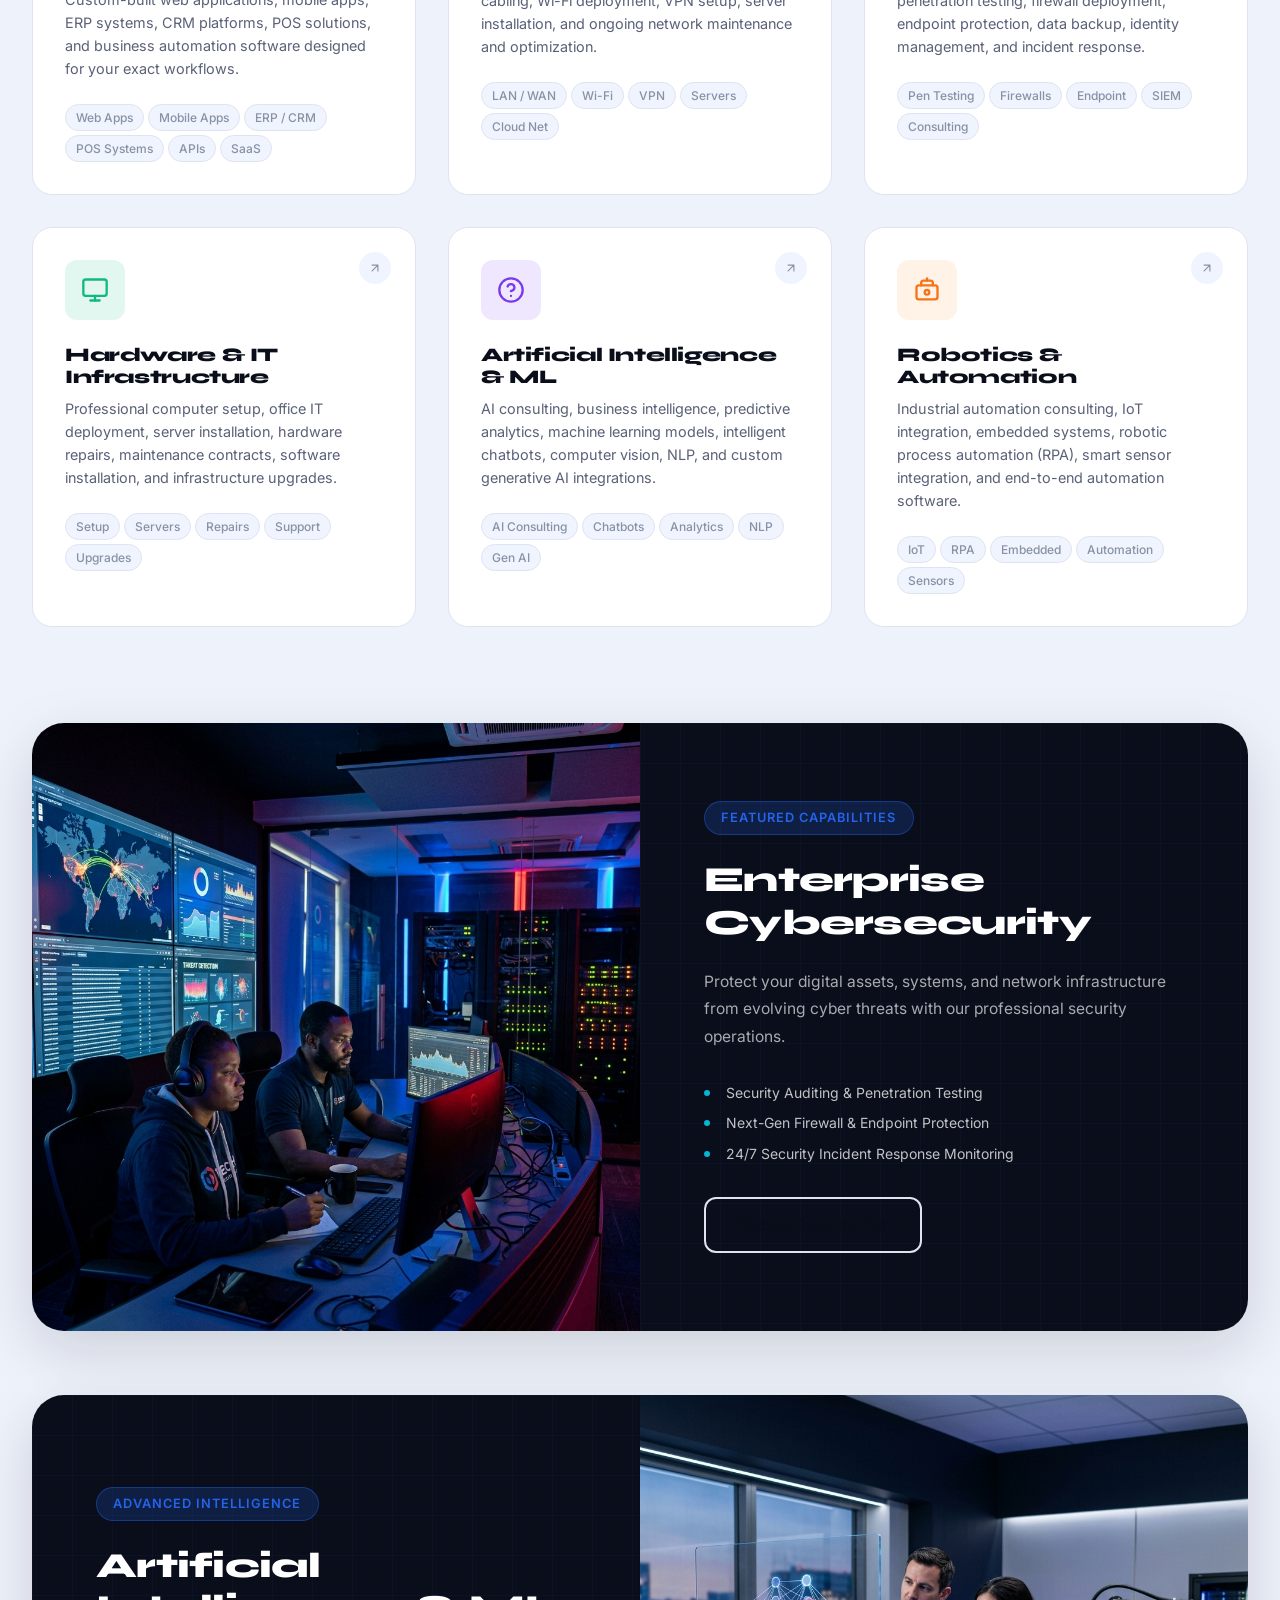
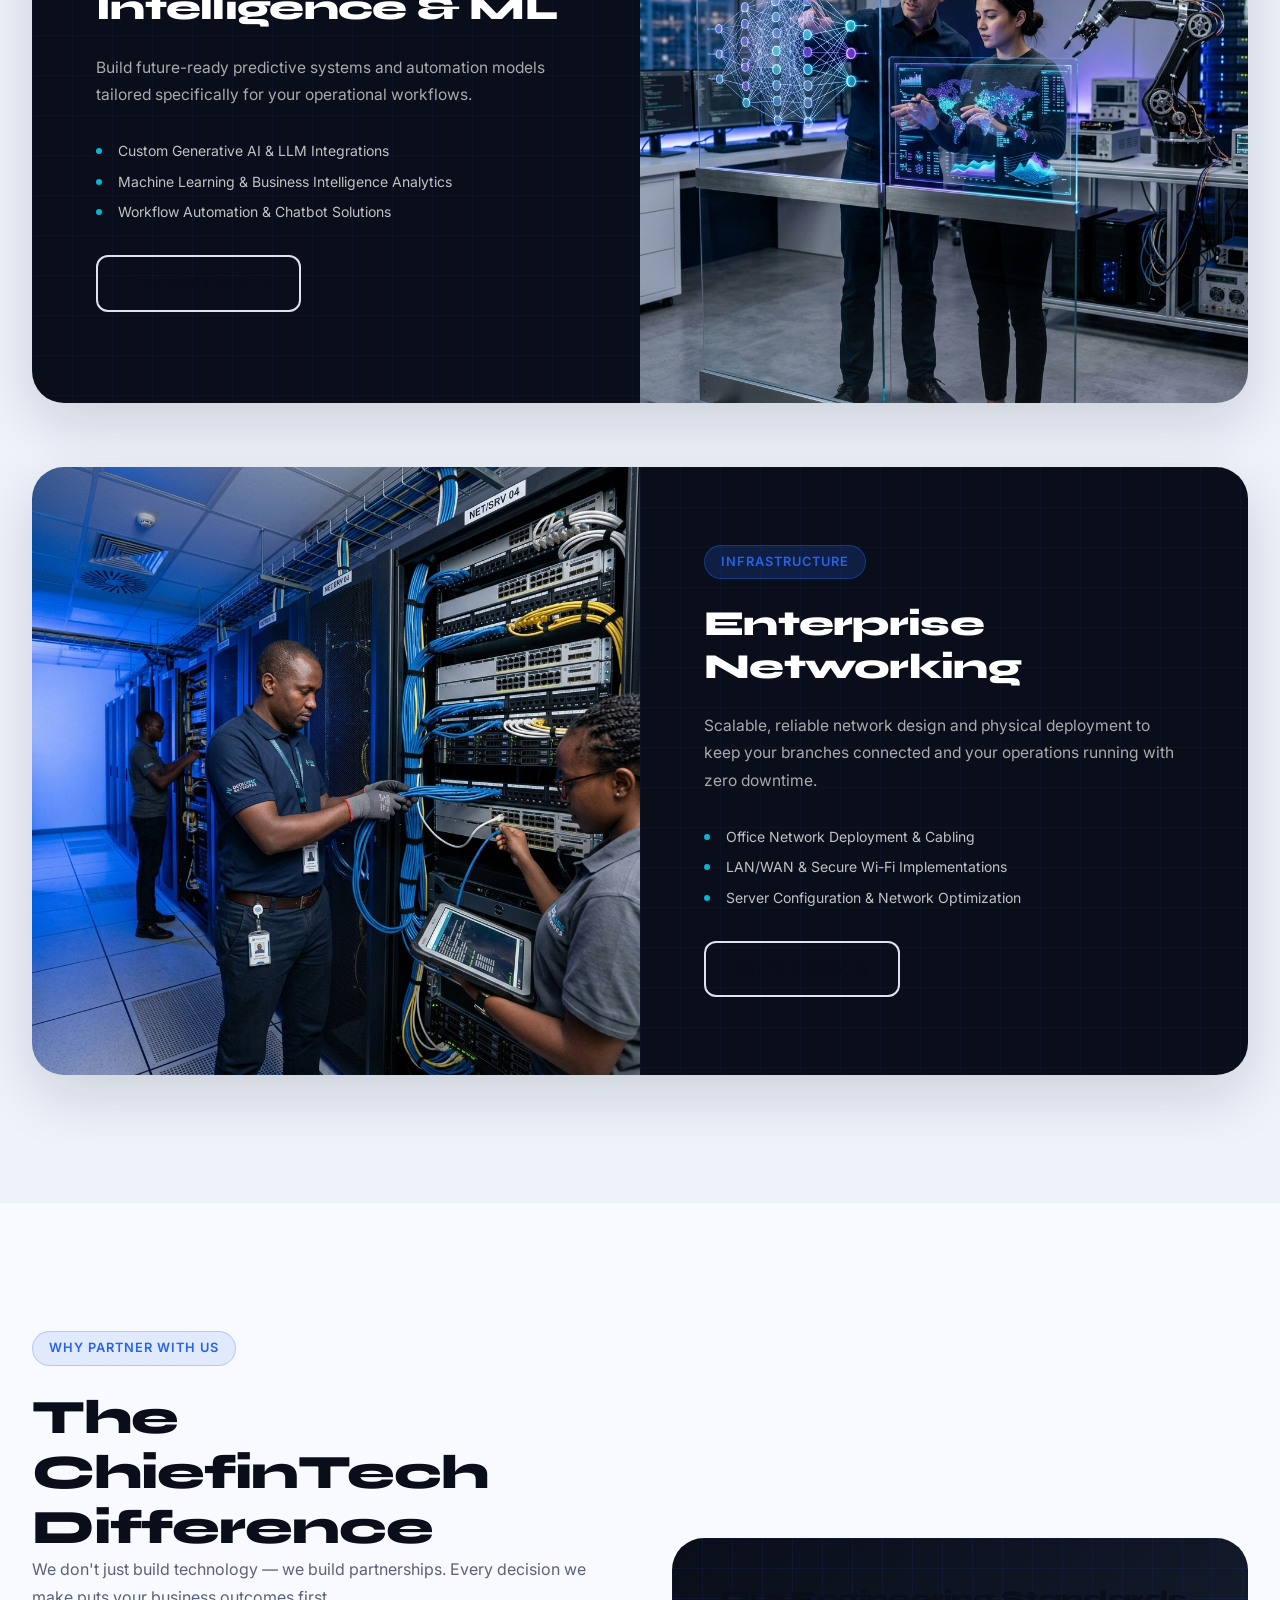
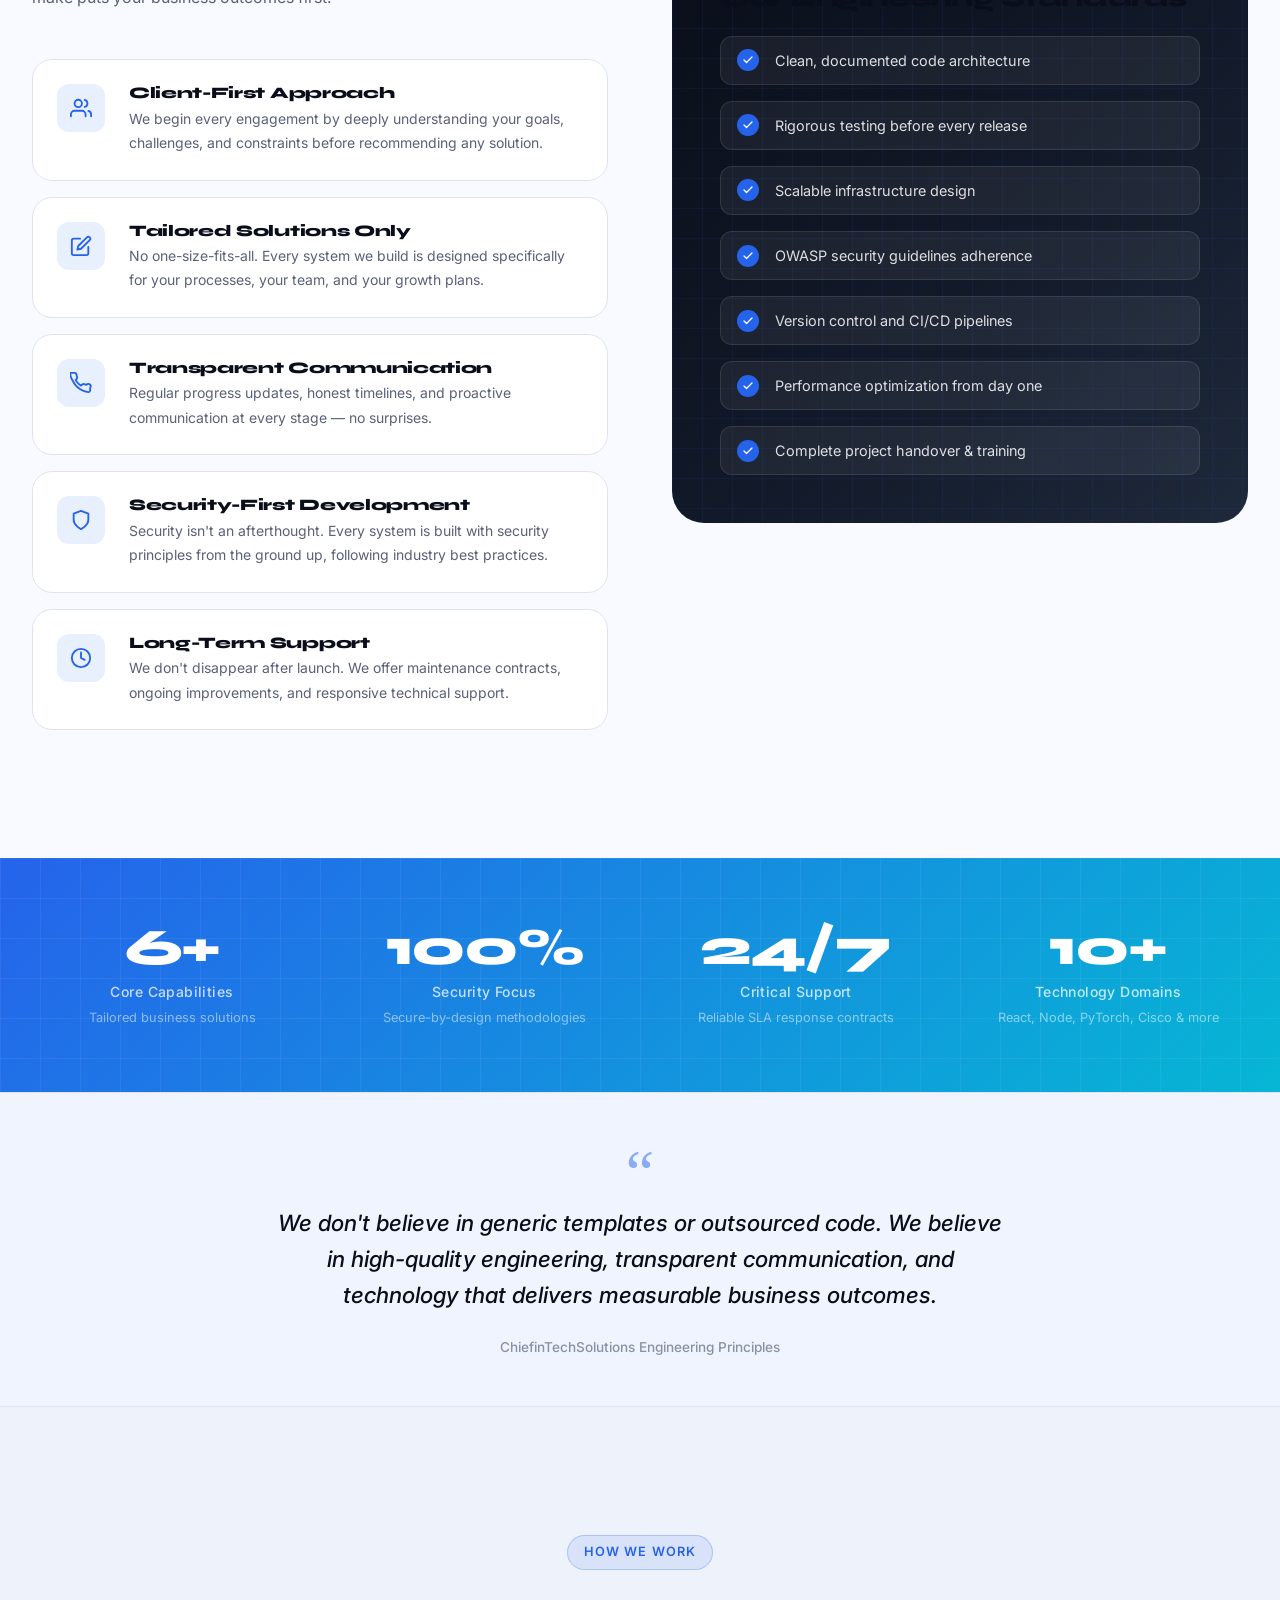
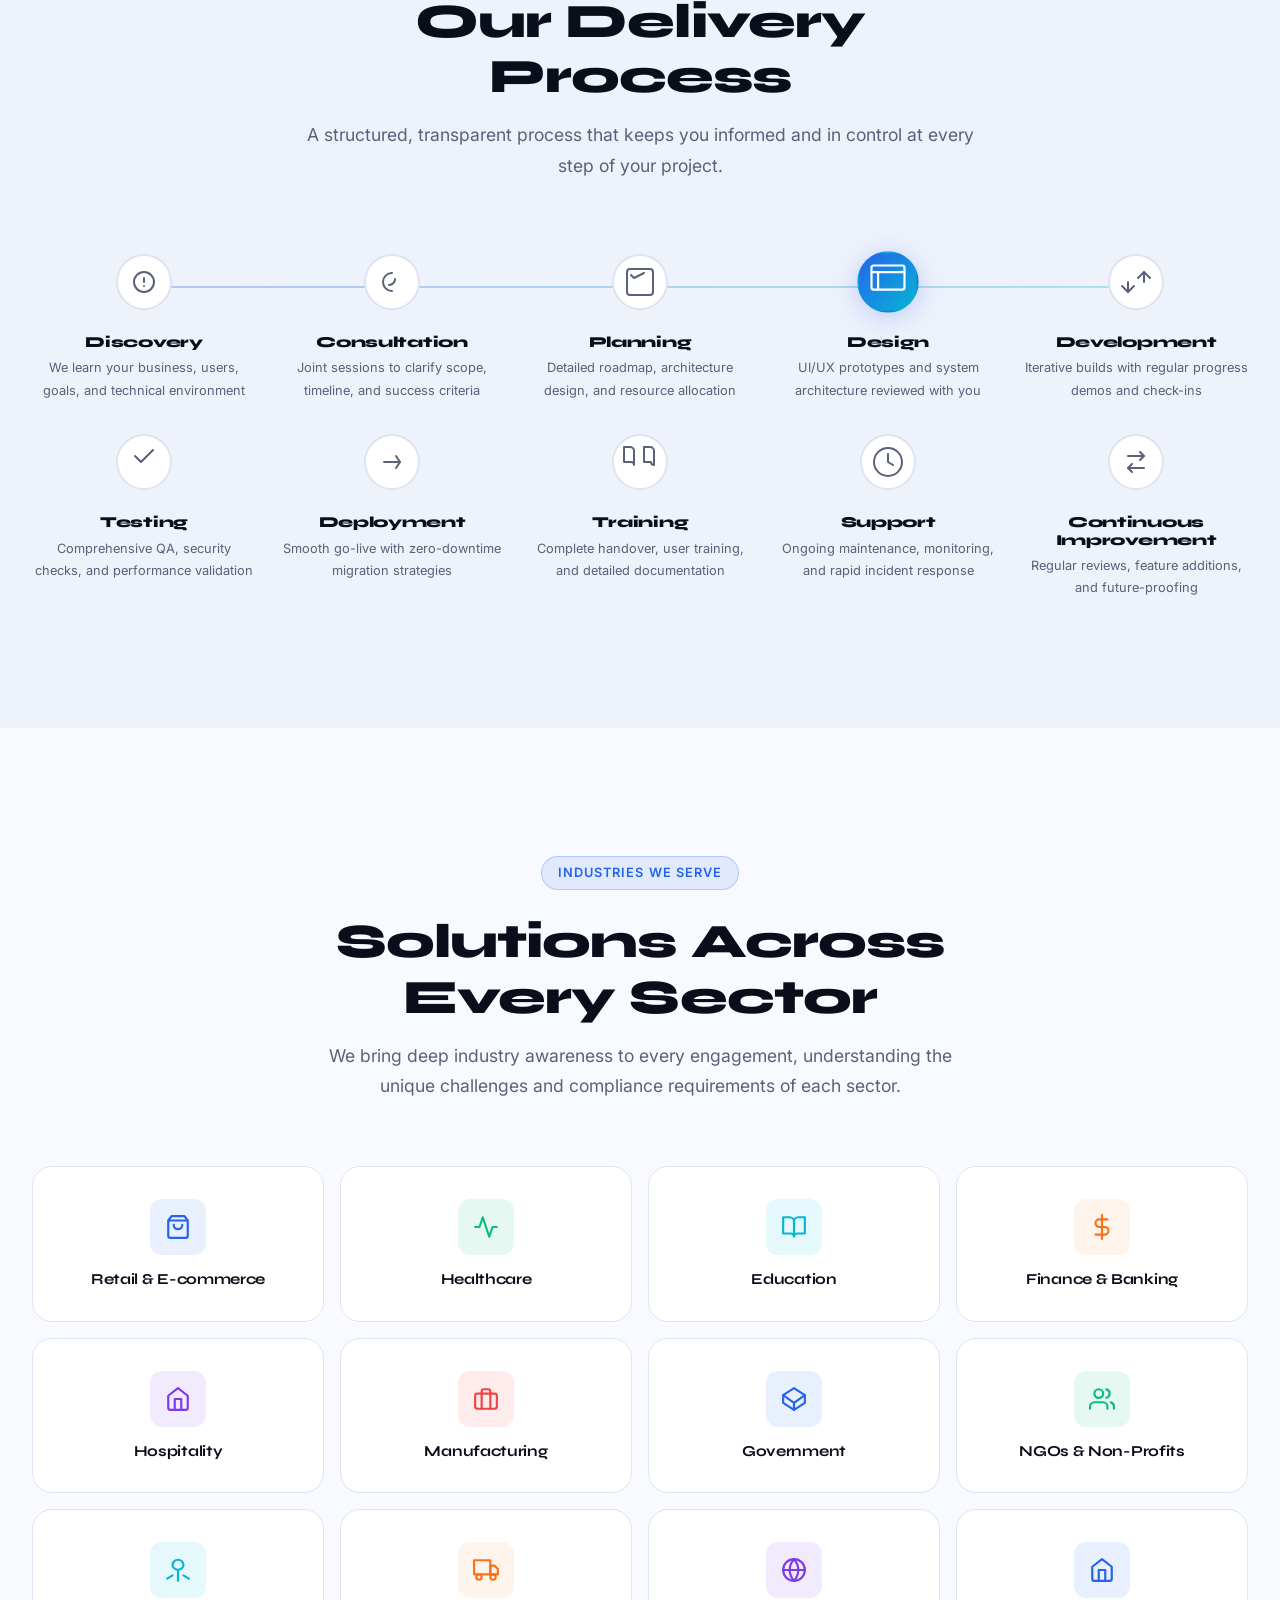
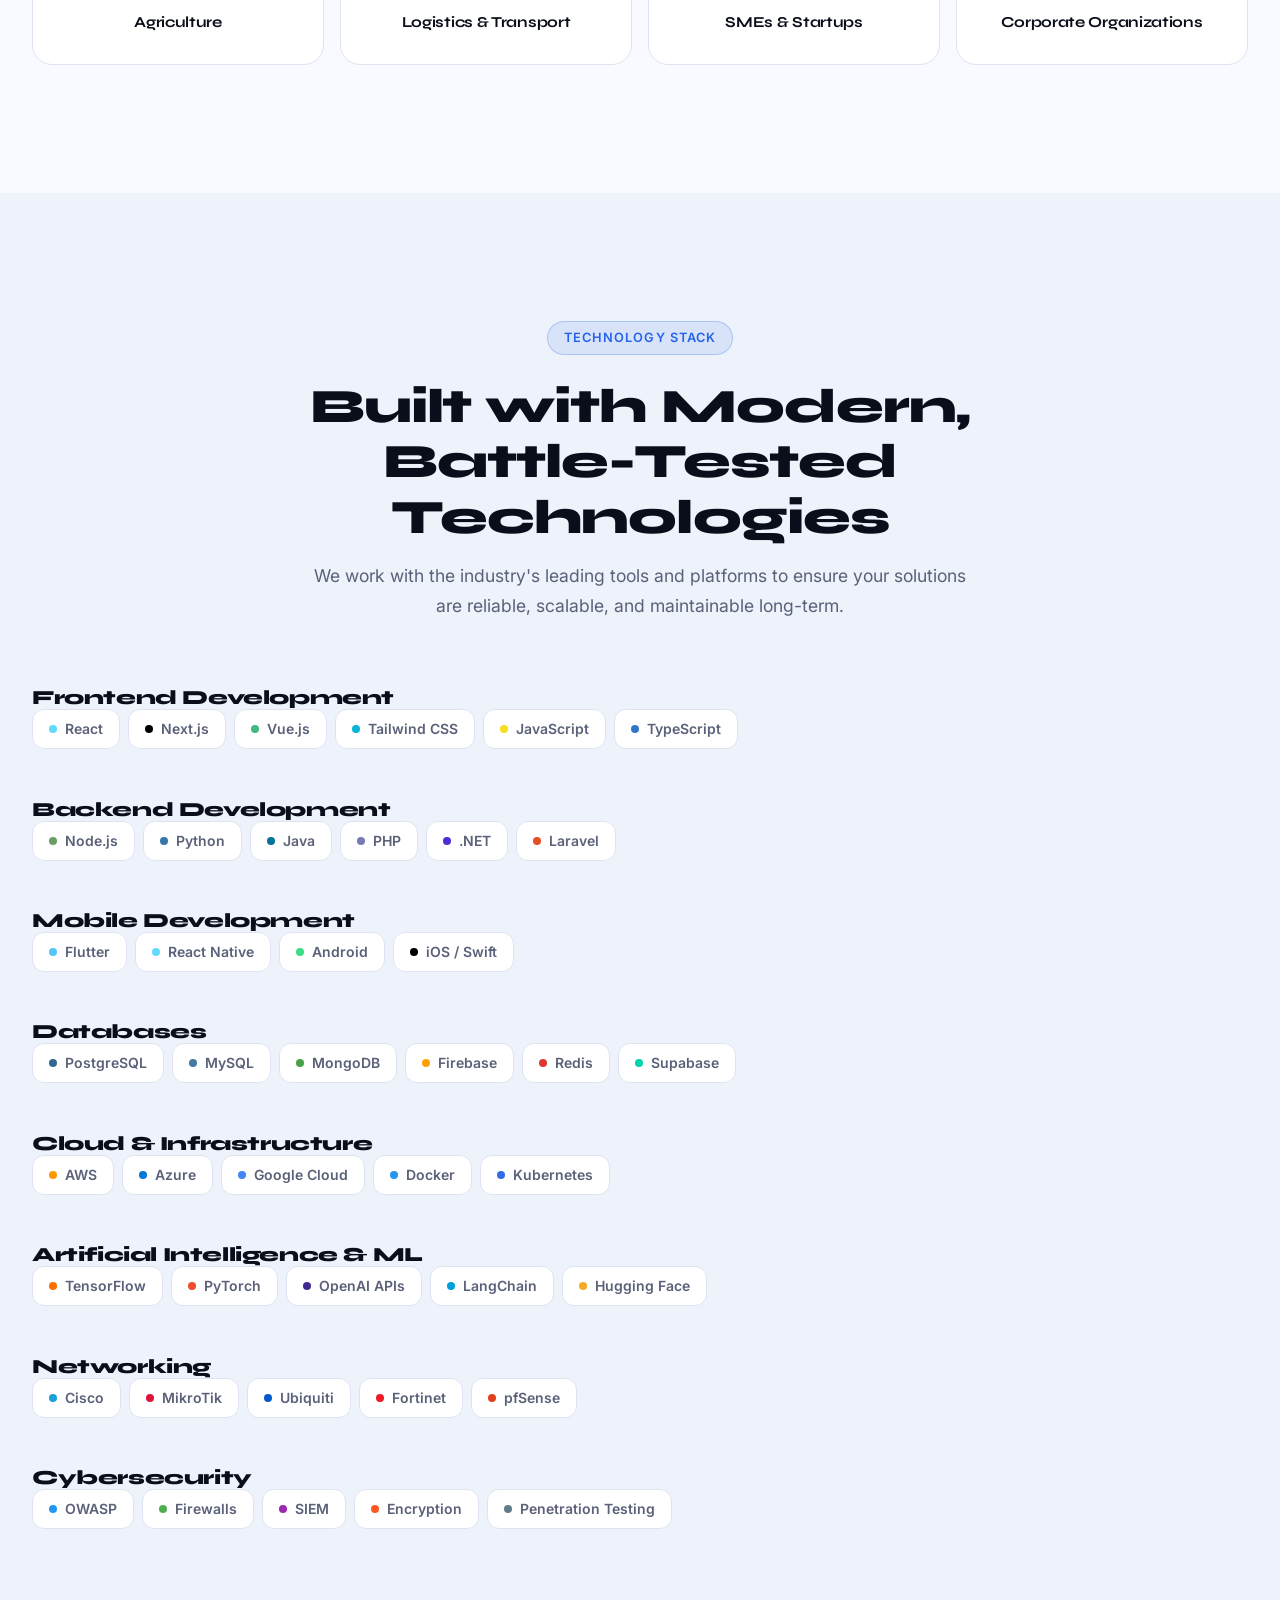
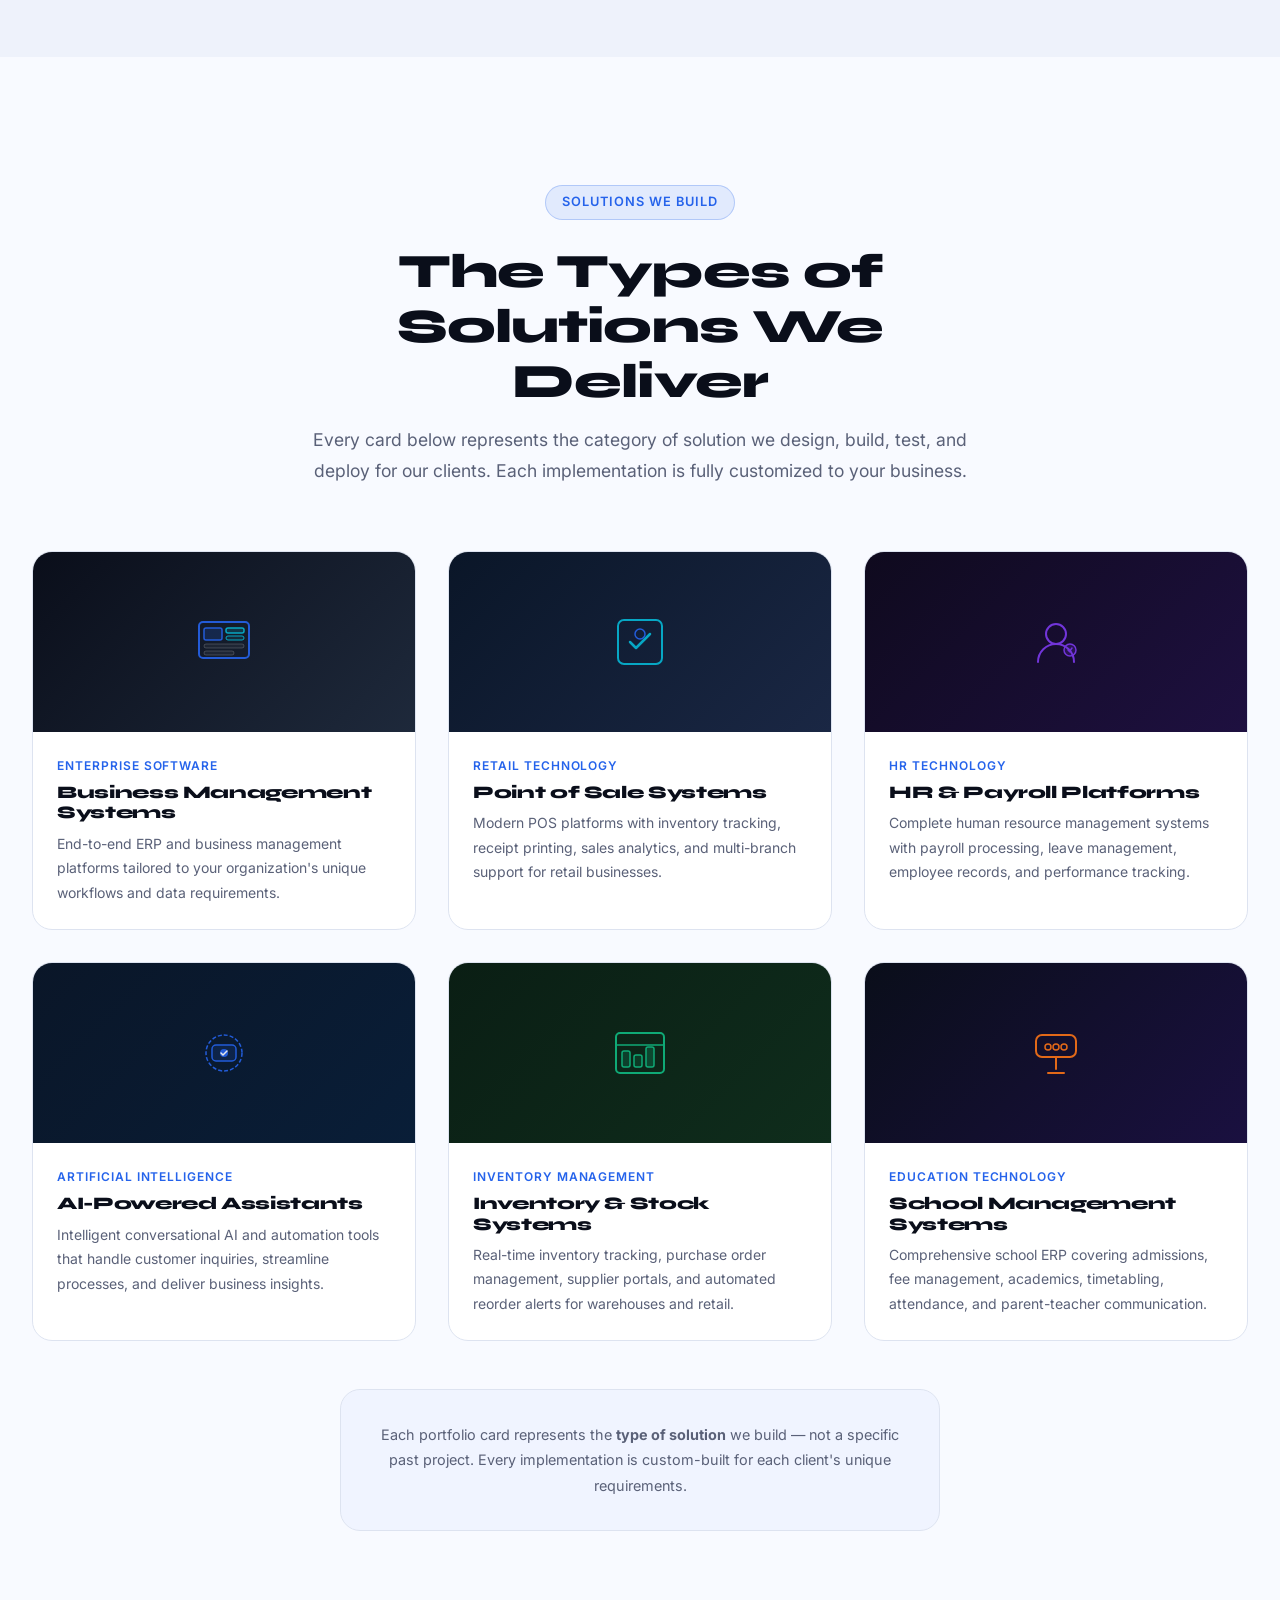
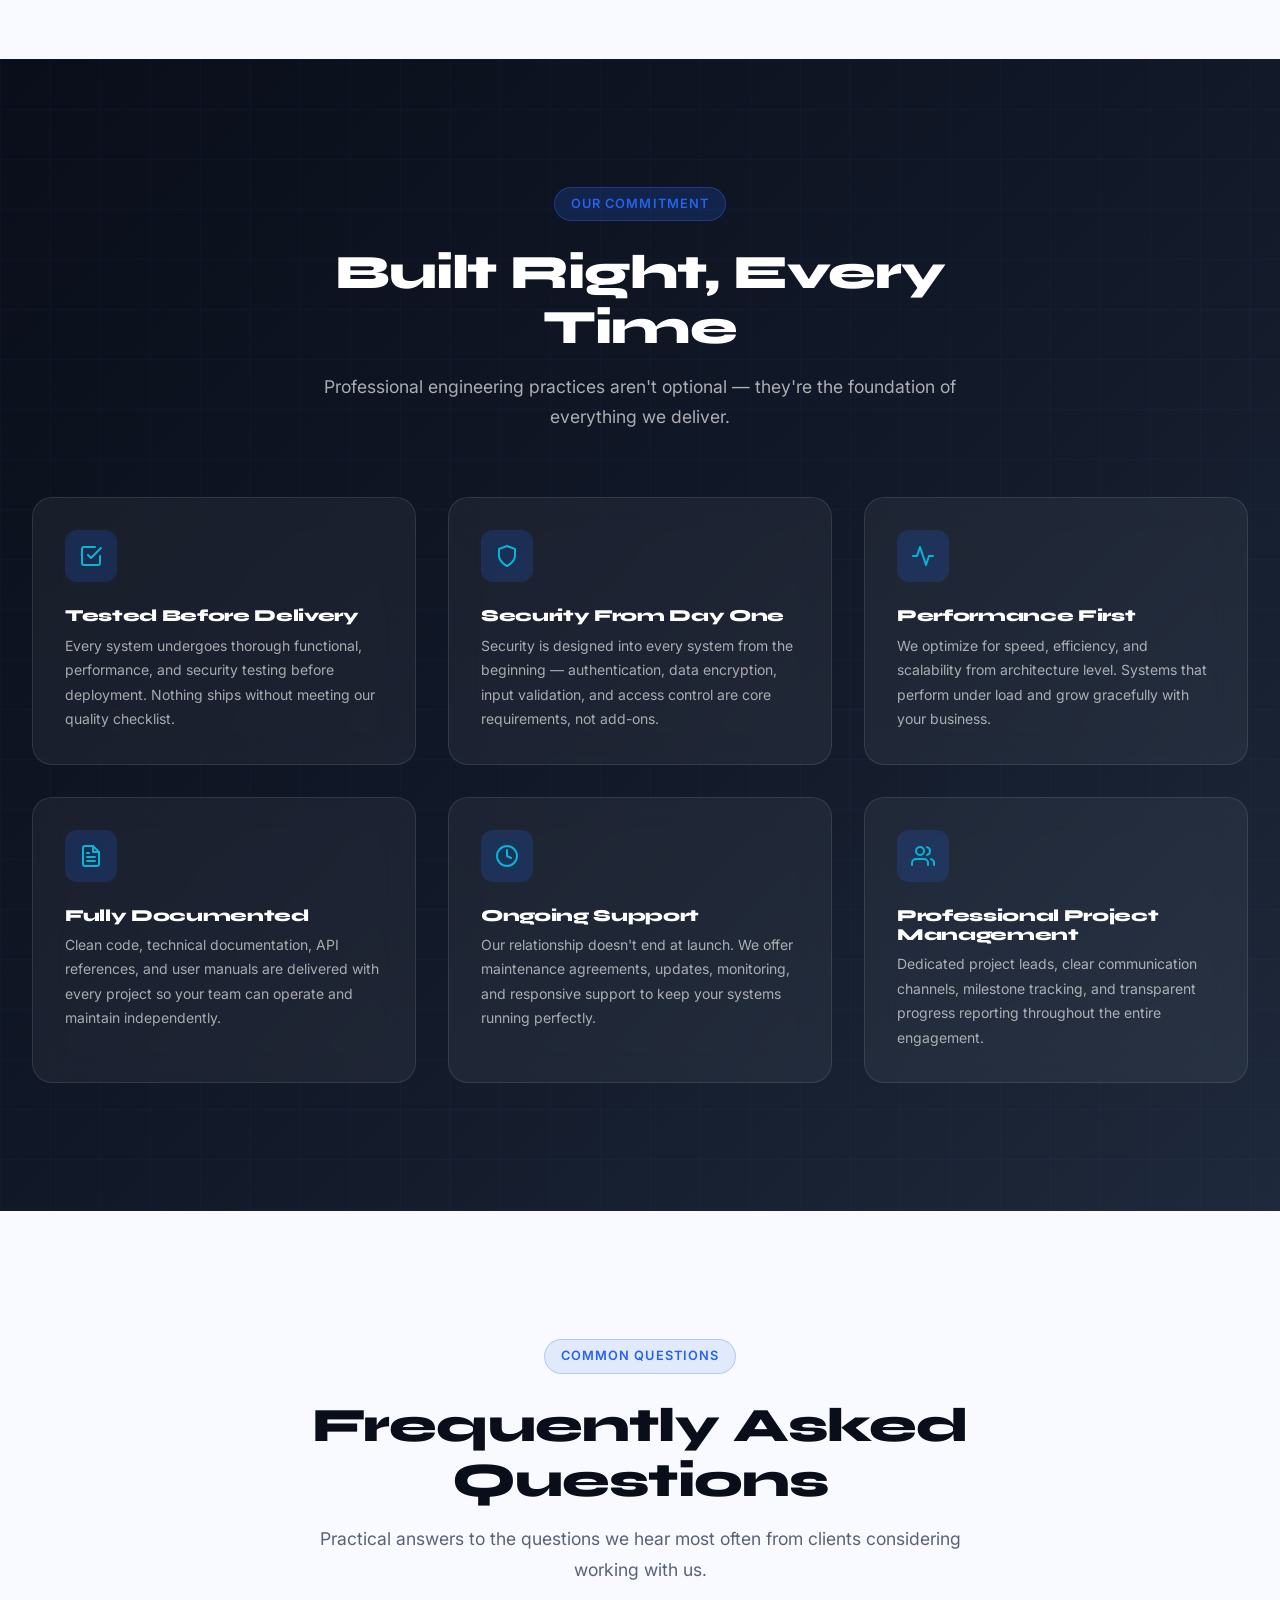
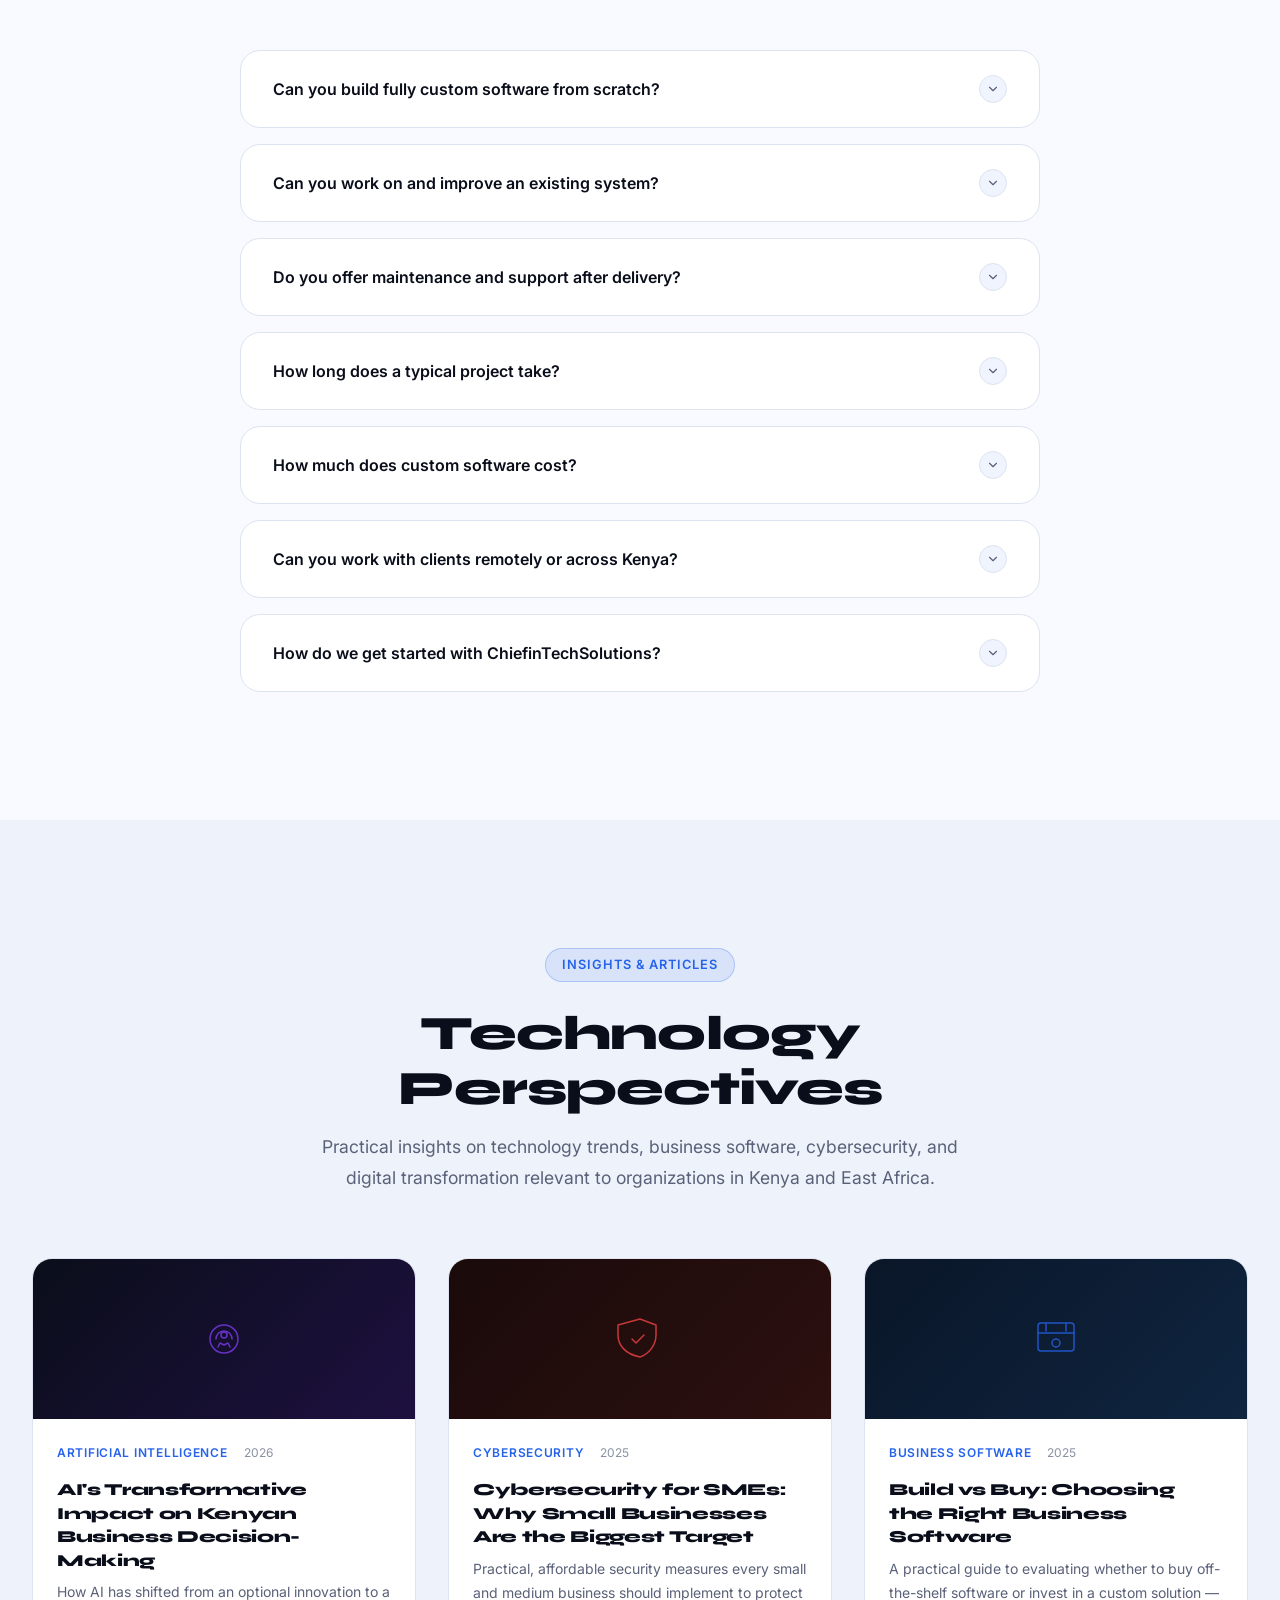
==== commit fd1882ef: "fix: replace 404-prone static tech URLs with stable search query links on TechInAfrica, CIO, and Tec" ====
--- a/index.html
+++ b/index.html
@@ -1251,8 +1251,8 @@
         </div>
       </a>
 
-      <!-- Card 2: Cybersecurity for SMEs — links to TechInAfrica cybersecurity article -->
-      <a href="https://techinafrica.com/cybersecurity-for-smes-in-africa-why-small-businesses-are-the-biggest-target/" target="_blank" rel="noopener noreferrer" class="blog-card" aria-label="Read: Cybersecurity Tips for SMEs in Kenya">
+      <!-- Card 2: Cybersecurity for SMEs — search on TechInAfrica -->
+      <a href="https://www.techinafrica.com/?s=cybersecurity" target="_blank" rel="noopener noreferrer" class="blog-card" aria-label="Read: Cybersecurity Tips for SMEs in Kenya">
         <div class="blog-card-img" style="background:linear-gradient(135deg,#1a0a0a,#2d1010);">
           <svg viewBox="0 0 48 48" fill="none" stroke="#ef4444" stroke-width="1.5" stroke-linecap="round" stroke-linejoin="round" aria-hidden="true"><path d="M24 4l16 6v10c0 10-7 19-16 22C9 39 2 30 2 20V10z"/><path d="M16 24l4 4 8-8"/></svg>
         </div>
@@ -1267,8 +1267,8 @@
         </div>
       </a>
 
-      <!-- Card 3: Custom vs Off-the-Shelf Software — links to CIO.com article -->
-      <a href="https://www.cio.com/article/build-vs-buy-how-to-make-the-right-decision-for-your-business-software.html" target="_blank" rel="noopener noreferrer" class="blog-card" aria-label="Read: Build vs Buy — Choosing the Right Business Software">
+      <!-- Card 3: Custom vs Off-the-Shelf Software — search on CIO.com -->
+      <a href="https://www.cio.com/search?q=build+vs+buy" target="_blank" rel="noopener noreferrer" class="blog-card" aria-label="Read: Build vs Buy — Choosing the Right Business Software">
         <div class="blog-card-img" style="background:linear-gradient(135deg,#0a1628,#0f2540);">
           <svg viewBox="0 0 48 48" fill="none" stroke="#2563eb" stroke-width="1.5" stroke-linecap="round" stroke-linejoin="round" aria-hidden="true"><rect x="6" y="8" width="36" height="28" rx="3"/><path d="M6 18h36M14 8v8M34 8v8"/><circle cx="24" cy="28" r="4"/></svg>
         </div>
@@ -1283,8 +1283,8 @@
         </div>
       </a>
 
-      <!-- Card 4: Automation Productivity — links to TechCabal automation article -->
-      <a href="https://techcabal.com/2025/01/17/african-businesses-ai-productivity/" target="_blank" rel="noopener noreferrer" class="blog-card" aria-label="Read: How AI and Automation Are Boosting African Business Productivity">
+      <!-- Card 4: Automation Productivity — search on TechCabal -->
+      <a href="https://techcabal.com/?s=automation+productivity" target="_blank" rel="noopener noreferrer" class="blog-card" aria-label="Read: How AI and Automation Are Boosting African Business Productivity">
         <div class="blog-card-img" style="background:linear-gradient(135deg,#0a1e0e,#0f2d18);">
           <svg viewBox="0 0 48 48" fill="none" stroke="#10b981" stroke-width="1.5" stroke-linecap="round" stroke-linejoin="round" aria-hidden="true"><rect x="8" y="20" width="10" height="20" rx="2"/><rect x="20" y="12" width="10" height="28" rx="2"/><rect x="32" y="6" width="10" height="34" rx="2"/><path d="M8 14l8-8 8 6 12-12"/></svg>
         </div>
@@ -1299,8 +1299,8 @@
         </div>
       </a>
 
-      <!-- Card 5: Digital Transformation in East Africa — links to TechCabal -->
-      <a href="https://techcabal.com/2025/02/10/digital-transformation-east-africa-2025/" target="_blank" rel="noopener noreferrer" class="blog-card" aria-label="Read: Digital Transformation in East Africa">
+      <!-- Card 5: Digital Transformation in East Africa — search on TechCabal -->
+      <a href="https://techcabal.com/?s=digital+transformation" target="_blank" rel="noopener noreferrer" class="blog-card" aria-label="Read: Digital Transformation in East Africa">
         <div class="blog-card-img" style="background:linear-gradient(135deg,#1a0e0a,#2d1a0f);">
           <svg viewBox="0 0 48 48" fill="none" stroke="#f97316" stroke-width="1.5" stroke-linecap="round" stroke-linejoin="round" aria-hidden="true"><circle cx="24" cy="24" r="18"/><line x1="24" y1="6" x2="24" y2="42"/><path d="M6 24h36"/><path d="M24 6c-6 4-10 10-10 18s4 14 10 18M24 6c6 4 10 10 10 18s-4 14-10 18"/></svg>
         </div>
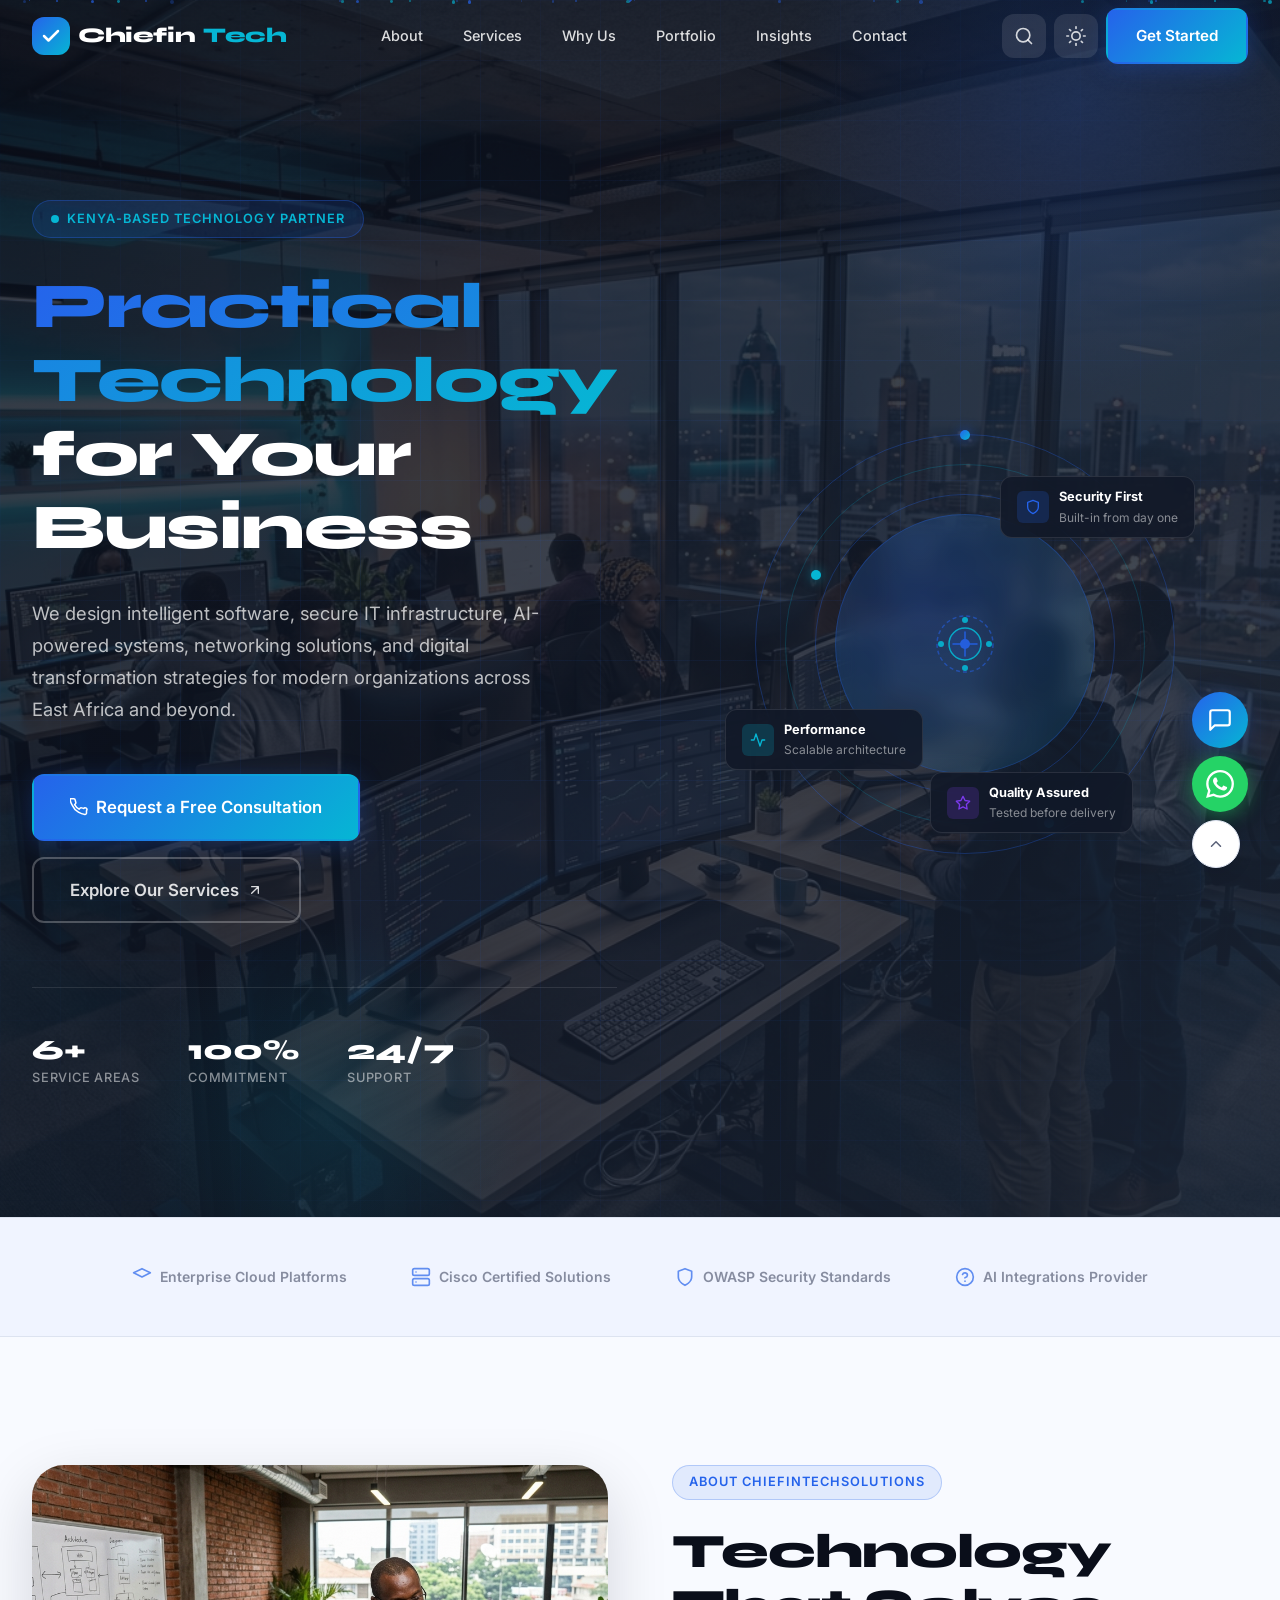
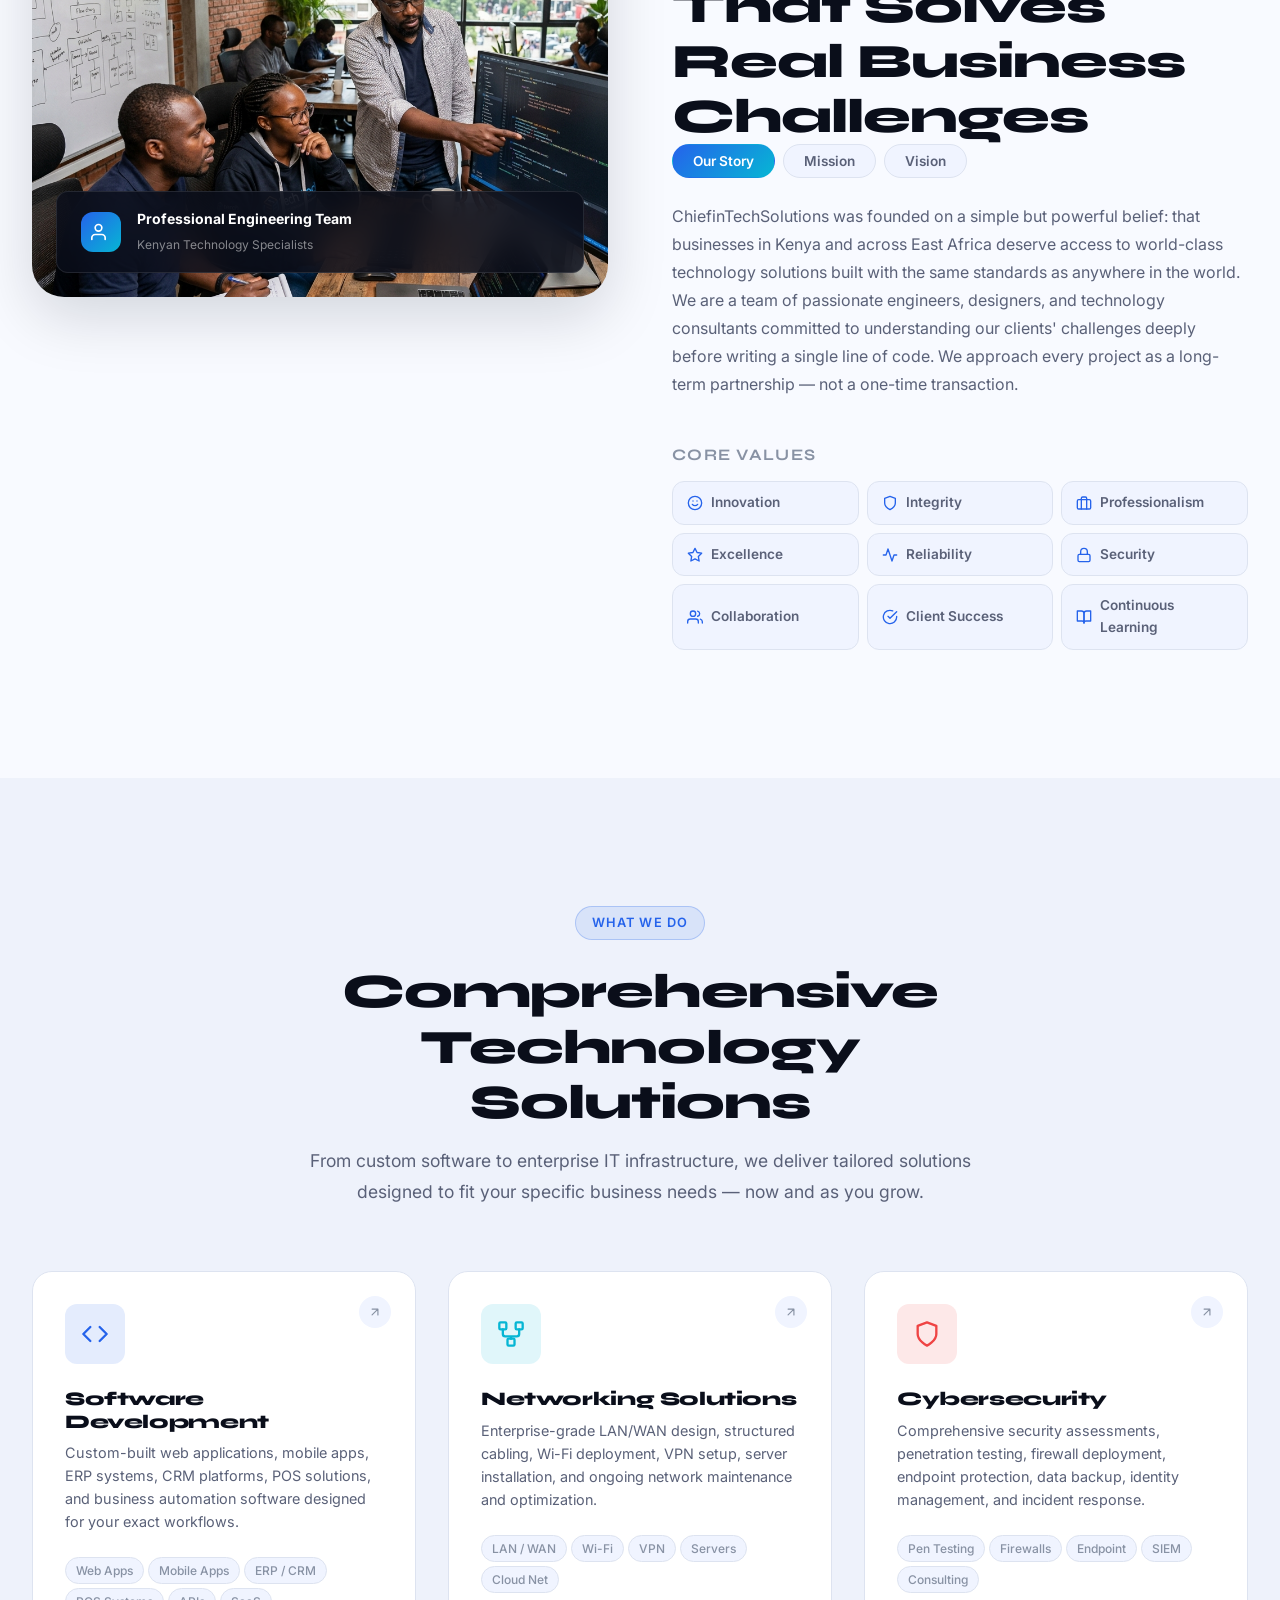
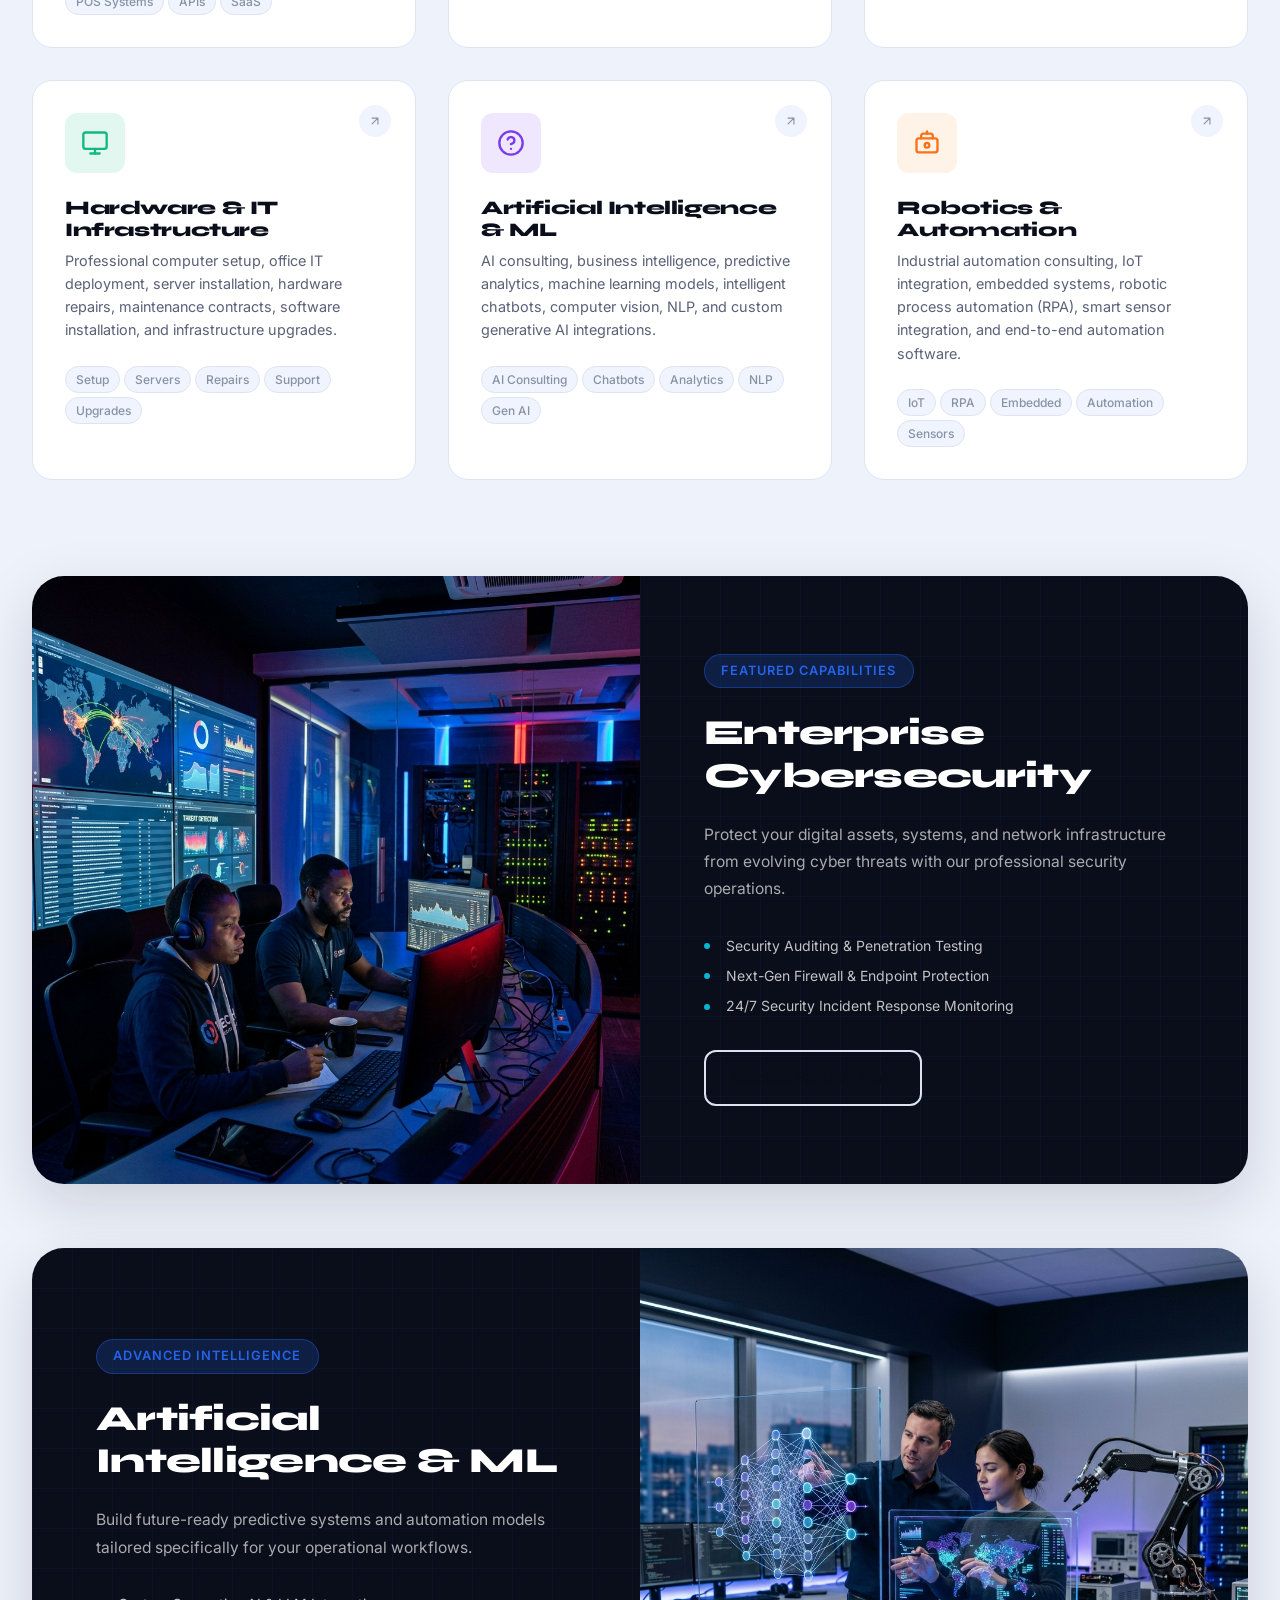
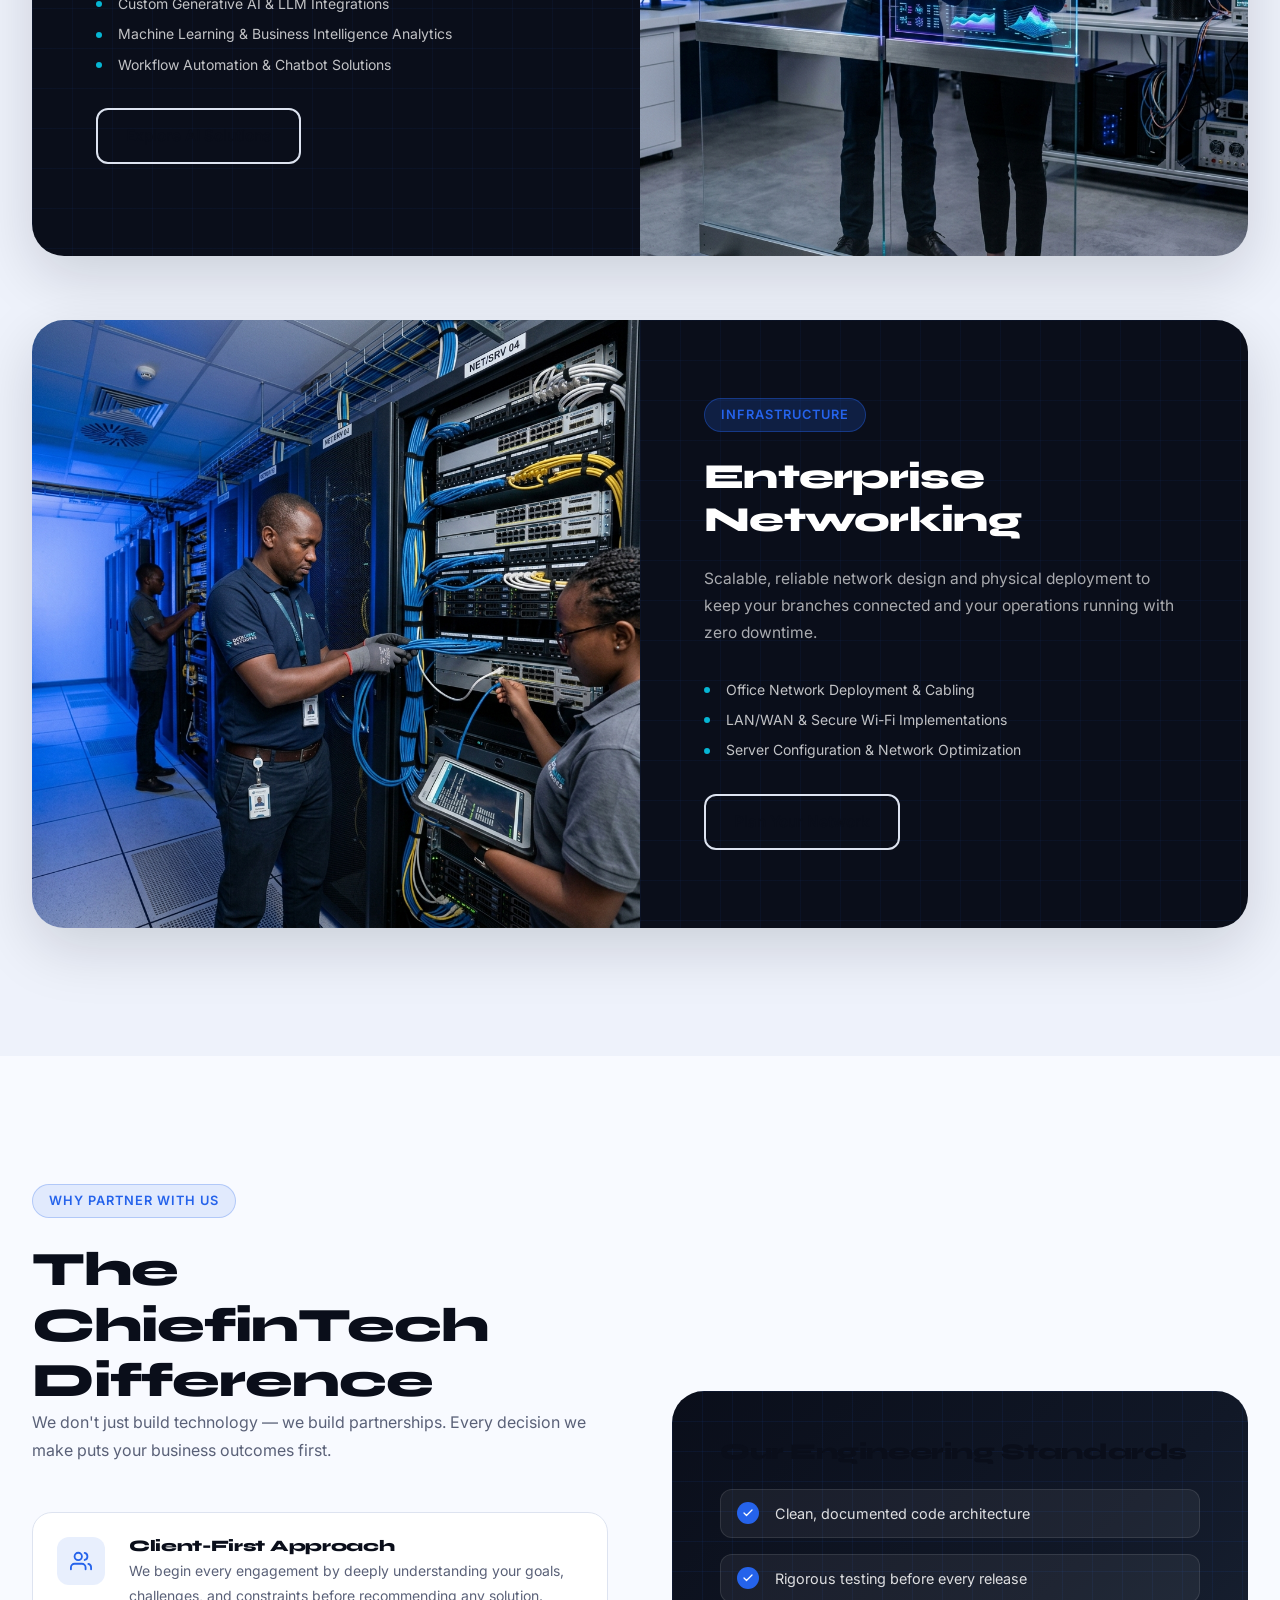
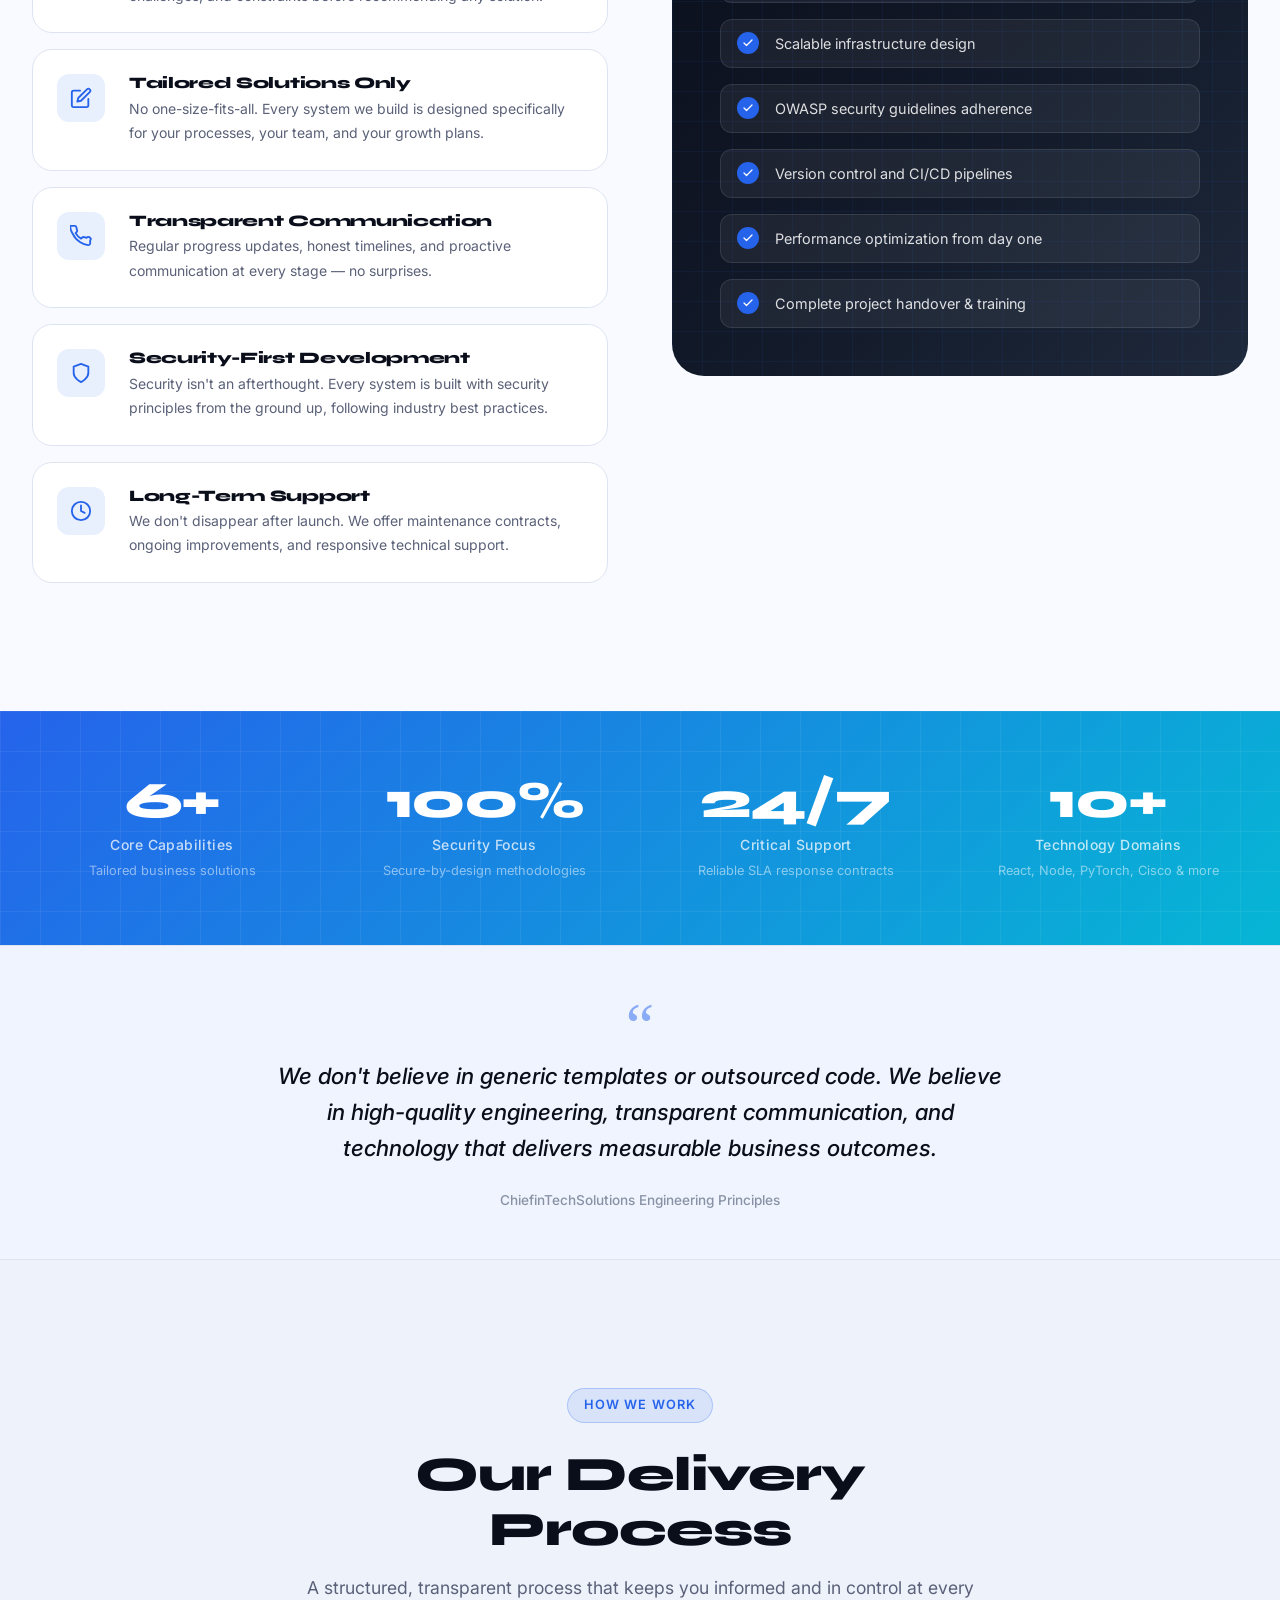
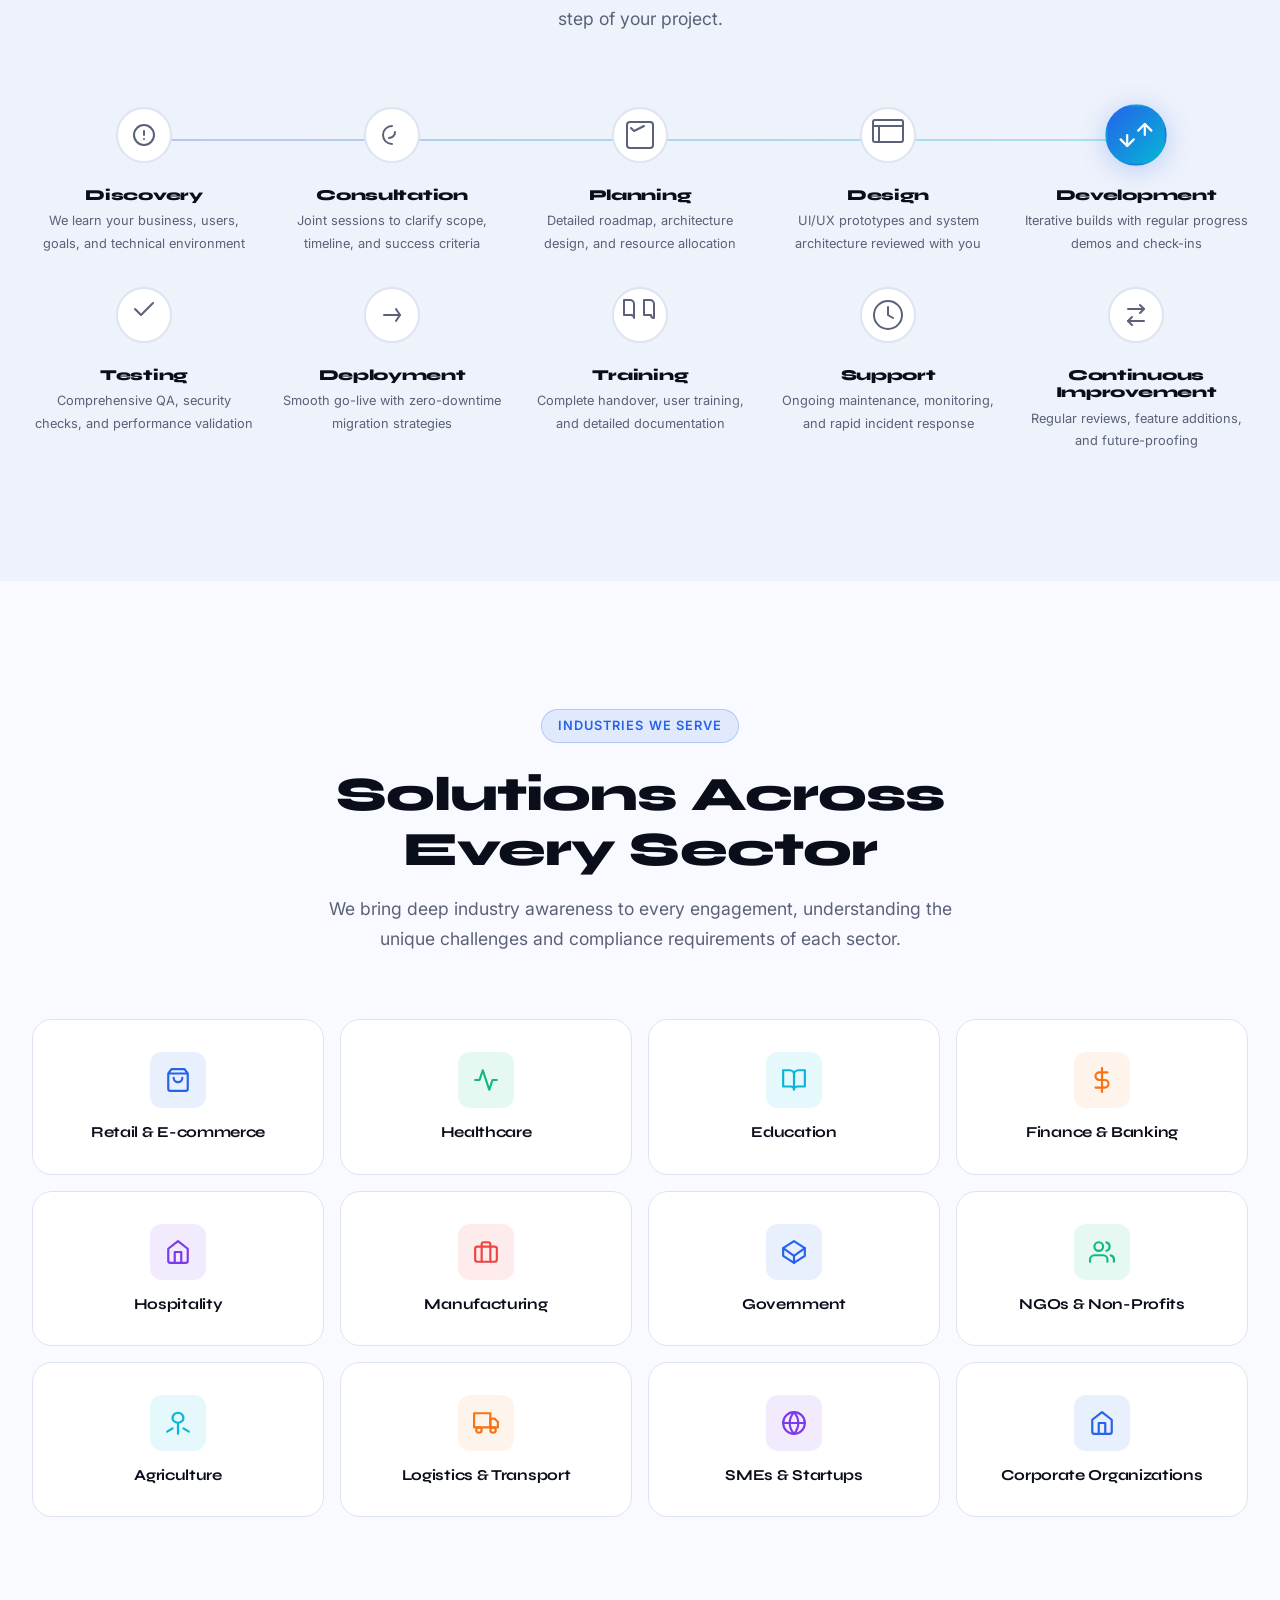
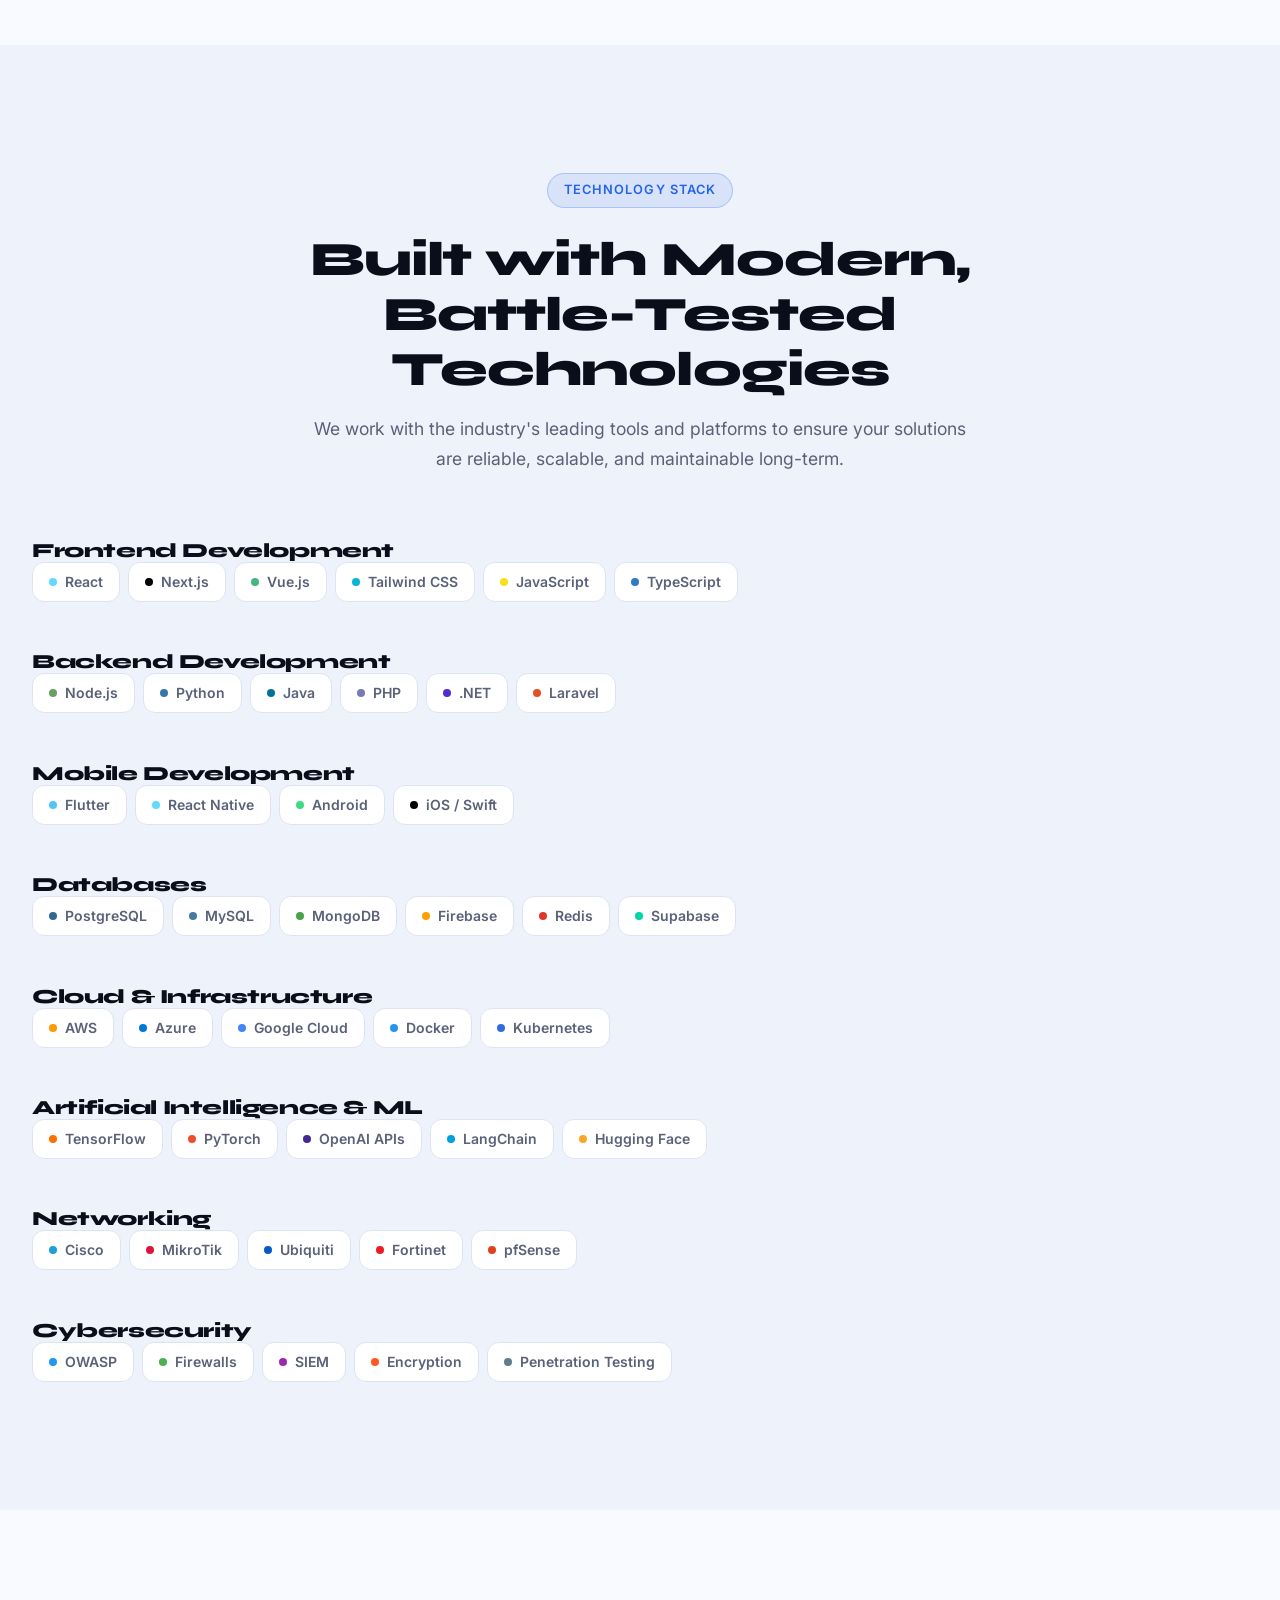
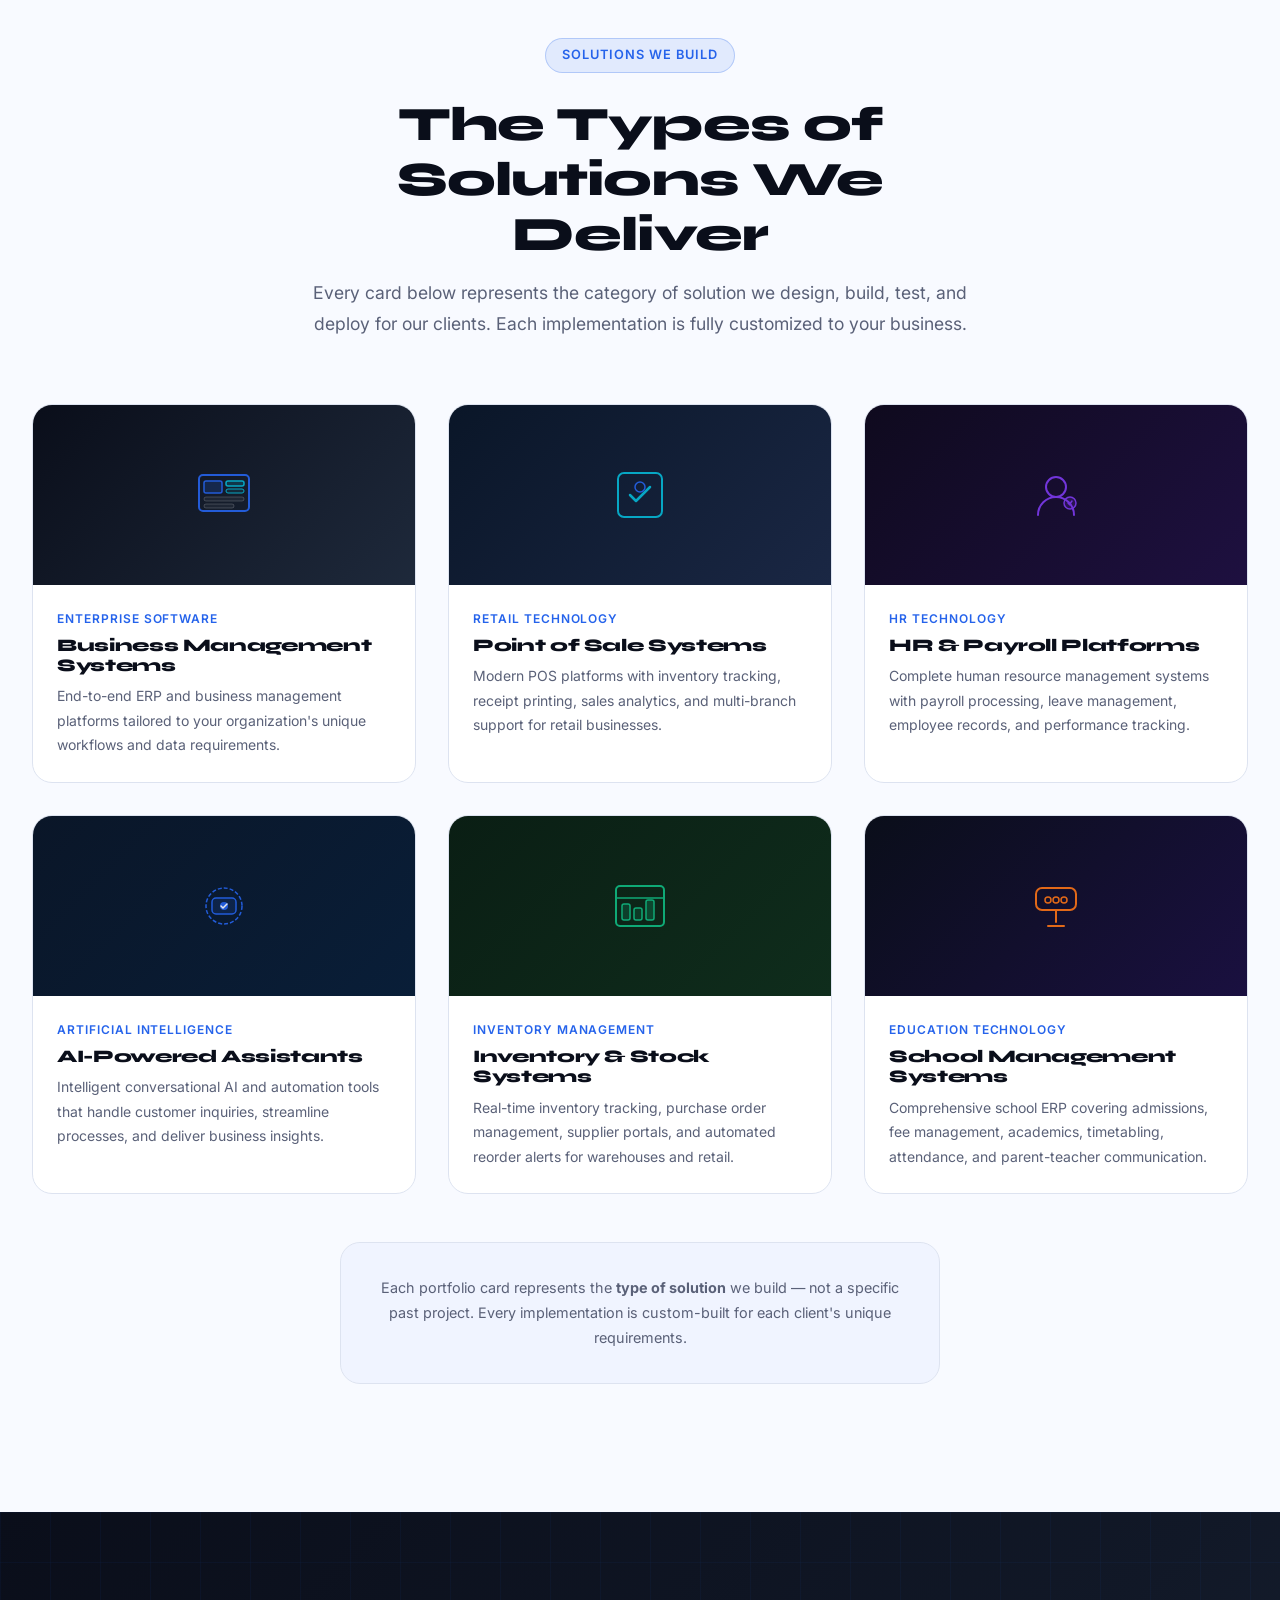
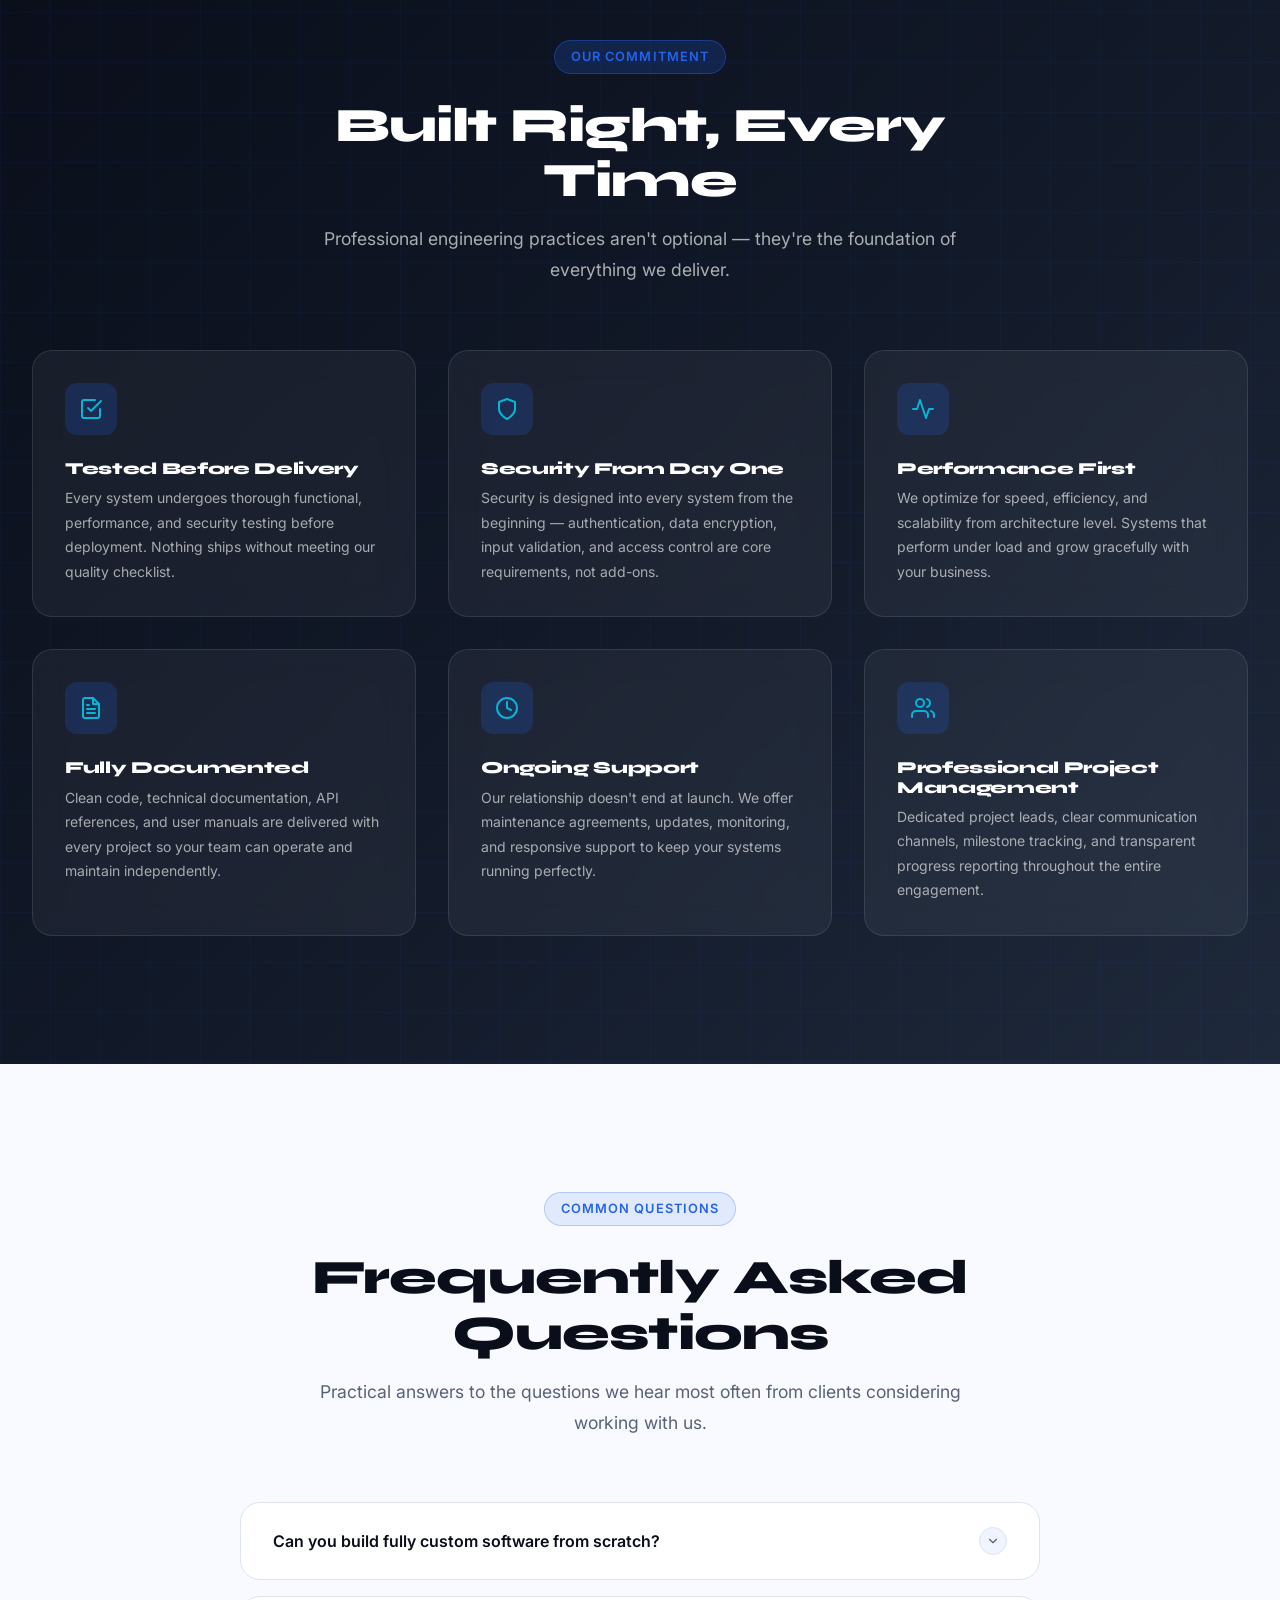
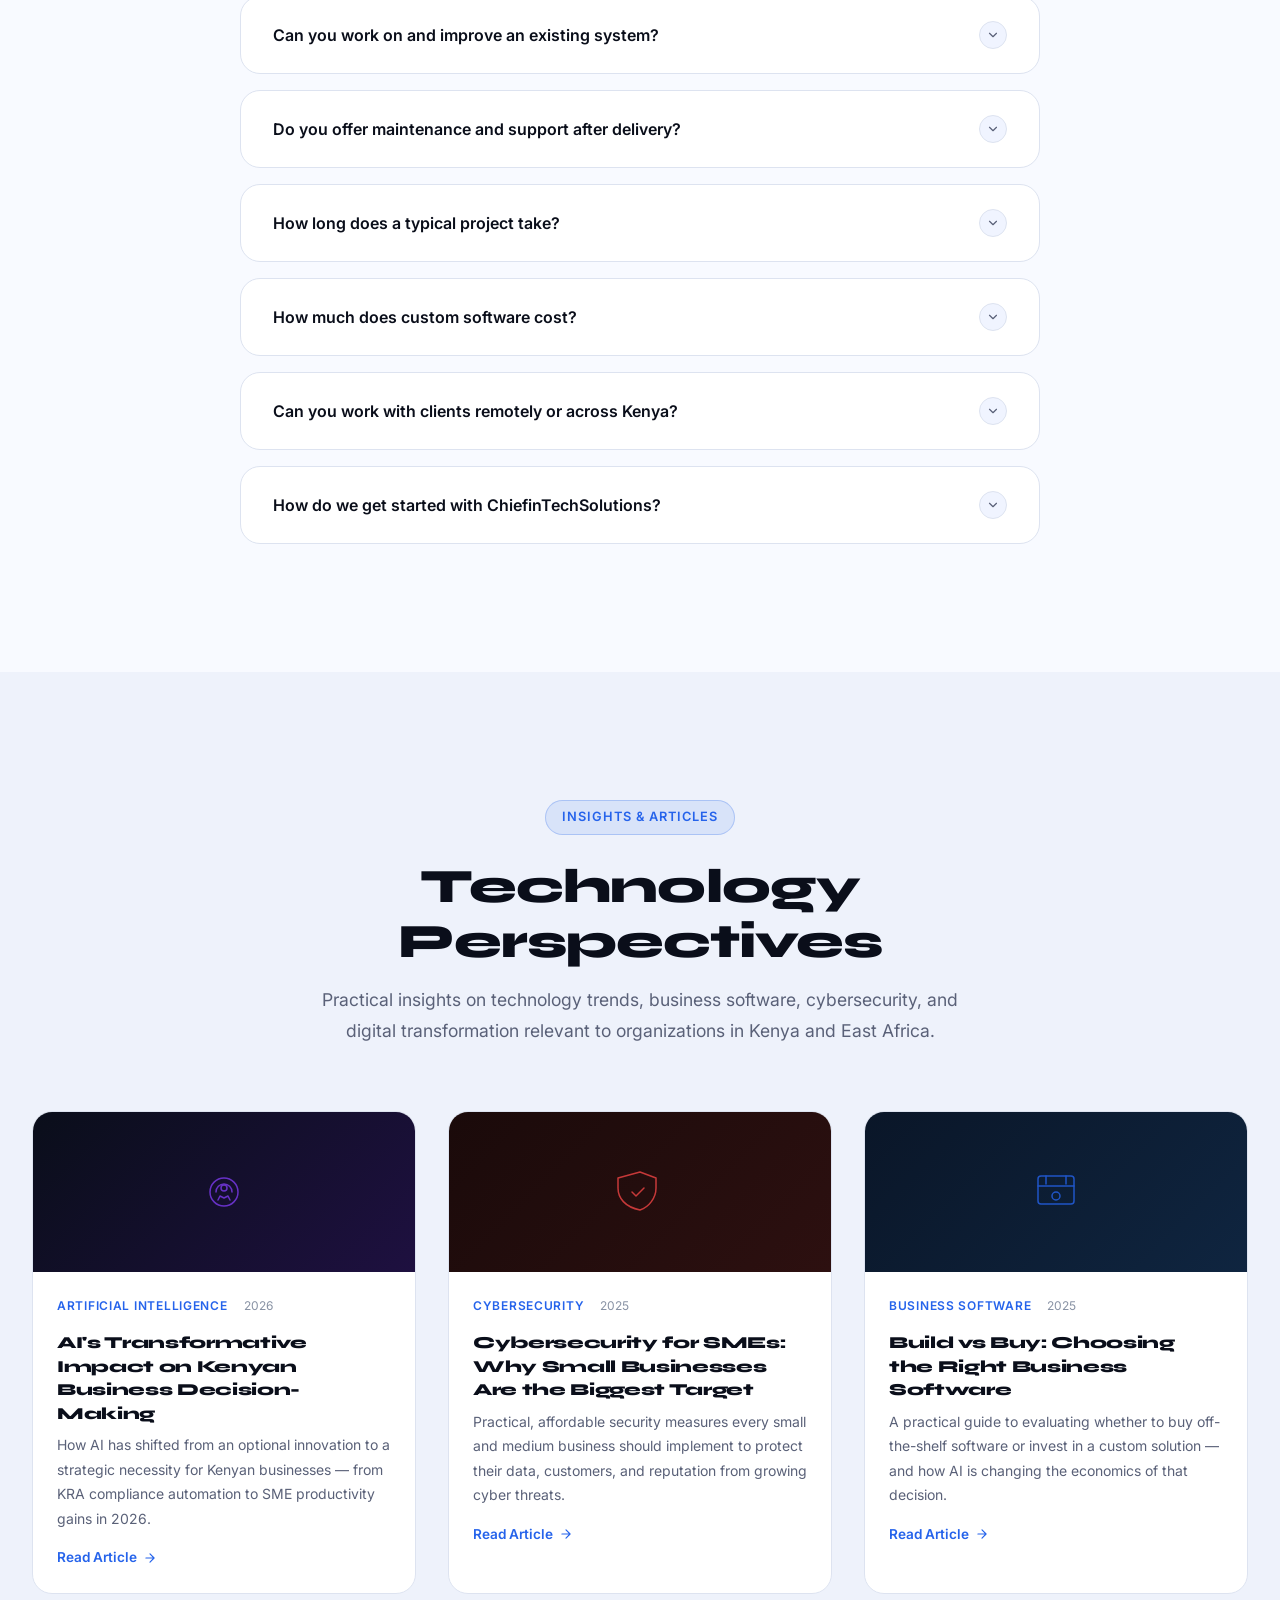
==== commit efed57ba: "Fix misleading contact flow and simplify homepage entry" ====
--- a/index.html
+++ b/index.html
@@ -15,15 +15,6 @@
 </head>
 <body>
 
-<!-- ── Loading Screen ──────────────────────────────────────── -->
-<div id="loading-screen" role="status" aria-label="Loading ChiefinTechSolutions">
-  <div class="loader-logo">Chiefin<span>Tech</span></div>
-  <div class="loader-bar">
-    <div class="loader-bar-fill"></div>
-  </div>
-  <p style="color:rgba(255,255,255,0.35);font-size:0.8rem;font-family:'Inter',sans-serif;">Initializing solutions…</p>
-</div>
-
 <!-- ── Navigation ─────────────────────────────────────────── -->
 <nav id="navbar" role="navigation" aria-label="Main navigation">
   <div class="nav-container">
@@ -90,7 +81,7 @@
         Kenya-Based Technology Partner
       </div>
 
-      <h1>Building <span class="highlight">Innovative Technology</span> for a Smarter Tomorrow</h1>
+      <h1><span class="highlight">Practical Technology</span> for Your Business</h1>
 
       <p>We design intelligent software, secure IT infrastructure, AI-powered systems, networking solutions, and digital transformation strategies for modern organizations across East Africa and beyond.</p>
 
@@ -1412,10 +1403,10 @@
       </div>
 
       <div class="contact-form-card reveal-right">
-        <h3 class="form-title">Send Us a Message</h3>
-        <p class="form-subtitle">Fill out the form below and we'll respond within one business day.</p>
-
-        <form id="contact-form" novalidate>
+        <h3 class="form-title">Prepare Your Enquiry</h3>
+        <p class="form-subtitle">Fill out the form to prepare an email. Review and send it from your email app, or contact us directly on WhatsApp.</p>
+
+        <form id="contact-form" action="mailto:hello@chiefintechsolutions.co.ke" method="post" enctype="text/plain">
           <div class="form-row">
             <div class="form-group">
               <label for="contact-name" class="form-label">Full Name *</label>
@@ -1461,13 +1452,13 @@
             <span class="form-error" id="message-error">Please describe your project or challenge.</span>
           </div>
 
-          <div class="form-success" id="form-success">
-            <p>✓ Thank you! We've received your message and will be in touch within one business day.</p>
+          <div id="form-handoff" role="status" hidden>
+            <p>Your email app should open with a draft. Your enquiry has not been sent yet—please send it there. If no app opens, copy your details into an email to <a href="mailto:hello@chiefintechsolutions.co.ke">hello@chiefintechsolutions.co.ke</a>, or <a href="https://wa.me/254790901285" target="_blank" rel="noopener noreferrer">contact us on WhatsApp</a>.</p>
           </div>
 
           <button type="submit" class="btn btn-primary btn-lg" id="form-submit" style="width:100%;justify-content:center;">
             <svg width="18" height="18" viewBox="0 0 24 24" fill="none" stroke="currentColor" stroke-width="2" stroke-linecap="round" stroke-linejoin="round" aria-hidden="true"><line x1="22" y1="2" x2="11" y2="13"/><polygon points="22 2 15 22 11 13 2 9 22 2"/></svg>
-            Send Message
+            Open Email Draft
           </button>
         </form>
       </div>
@@ -1490,16 +1481,7 @@
         </a>
         <p>A trusted technology partner helping organizations across East Africa build, secure, and scale with modern technology solutions.</p>
         <div class="footer-socials" aria-label="Social media links">
-          <a href="#" class="social-link" aria-label="Follow us on LinkedIn" rel="noopener noreferrer">
-            <svg viewBox="0 0 24 24" fill="none" stroke="currentColor" stroke-width="2" stroke-linecap="round" stroke-linejoin="round" aria-hidden="true"><path d="M16 8a6 6 0 016 6v7h-4v-7a2 2 0 00-2-2 2 2 0 00-2 2v7h-4v-7a6 6 0 016-6z"/><rect x="2" y="9" width="4" height="12"/><circle cx="4" cy="4" r="2"/></svg>
-          </a>
-          <a href="#" class="social-link" aria-label="Follow us on Twitter / X" rel="noopener noreferrer">
-            <svg viewBox="0 0 24 24" fill="none" stroke="currentColor" stroke-width="2" stroke-linecap="round" stroke-linejoin="round" aria-hidden="true"><path d="M23 3a10.9 10.9 0 01-3.14 1.53 4.48 4.48 0 00-7.86 3v1A10.66 10.66 0 013 4s-4 9 5 13a11.64 11.64 0 01-7 2c9 5 20 0 20-11.5a4.5 4.5 0 00-.08-.83A7.72 7.72 0 0023 3z"/></svg>
-          </a>
-          <a href="#" class="social-link" aria-label="Follow us on Facebook" rel="noopener noreferrer">
-            <svg viewBox="0 0 24 24" fill="none" stroke="currentColor" stroke-width="2" stroke-linecap="round" stroke-linejoin="round" aria-hidden="true"><path d="M18 2h-3a5 5 0 00-5 5v3H7v4h3v8h4v-8h3l1-4h-4V7a1 1 0 011-1h3z"/></svg>
-          </a>
-          <a href="#" class="social-link" aria-label="Follow us on GitHub" rel="noopener noreferrer">
+          <a href="https://github.com/chiefin933" class="social-link" aria-label="View our GitHub projects" rel="noopener noreferrer">
             <svg viewBox="0 0 24 24" fill="none" stroke="currentColor" stroke-width="2" stroke-linecap="round" stroke-linejoin="round" aria-hidden="true"><path d="M9 19c-5 1.5-5-2.5-7-3m14 6v-3.87a3.37 3.37 0 00-.94-2.61c3.14-.35 6.44-1.54 6.44-7A5.44 5.44 0 0020 4.77 5.07 5.07 0 0019.91 1S18.73.65 16 2.48a13.38 13.38 0 00-7 0C6.27.65 5.09 1 5.09 1A5.07 5.07 0 005 4.77a5.44 5.44 0 00-1.5 3.78c0 5.42 3.3 6.61 6.44 7A3.37 3.37 0 009 18.13V22"/></svg>
           </a>
         </div>
@@ -1543,14 +1525,11 @@
         </nav>
       </div>
 
-      <!-- Newsletter -->
+      <!-- Direct contact until a newsletter service is connected -->
       <div class="footer-col">
-        <h5>Stay Updated</h5>
-        <p style="color:rgba(255,255,255,0.5);font-size:0.8rem;margin-bottom:var(--space-md);">Technology insights and company news delivered to your inbox.</p>
-        <form class="newsletter-form" id="newsletter-form" novalidate>
-          <input type="email" class="newsletter-input" placeholder="your@email.com" aria-label="Email for newsletter" required autocomplete="email" />
-          <button type="submit" class="newsletter-btn">Subscribe</button>
-        </form>
+        <h5>Have a Project in Mind?</h5>
+        <p style="color:rgba(255,255,255,0.5);font-size:0.8rem;margin-bottom:var(--space-md);">Tell us what you need and discuss the next steps.</p>
+        <a href="#contact" class="footer-link">Discuss Your Project</a>
       </div>
 
     </div>
@@ -1643,6 +1622,6 @@
   </div>
 </div>
 
-<script src="js/main.js?v=1.0.4"></script>
+<script src="js/main.js?v=1.0.5"></script>
 </body>
 </html>
